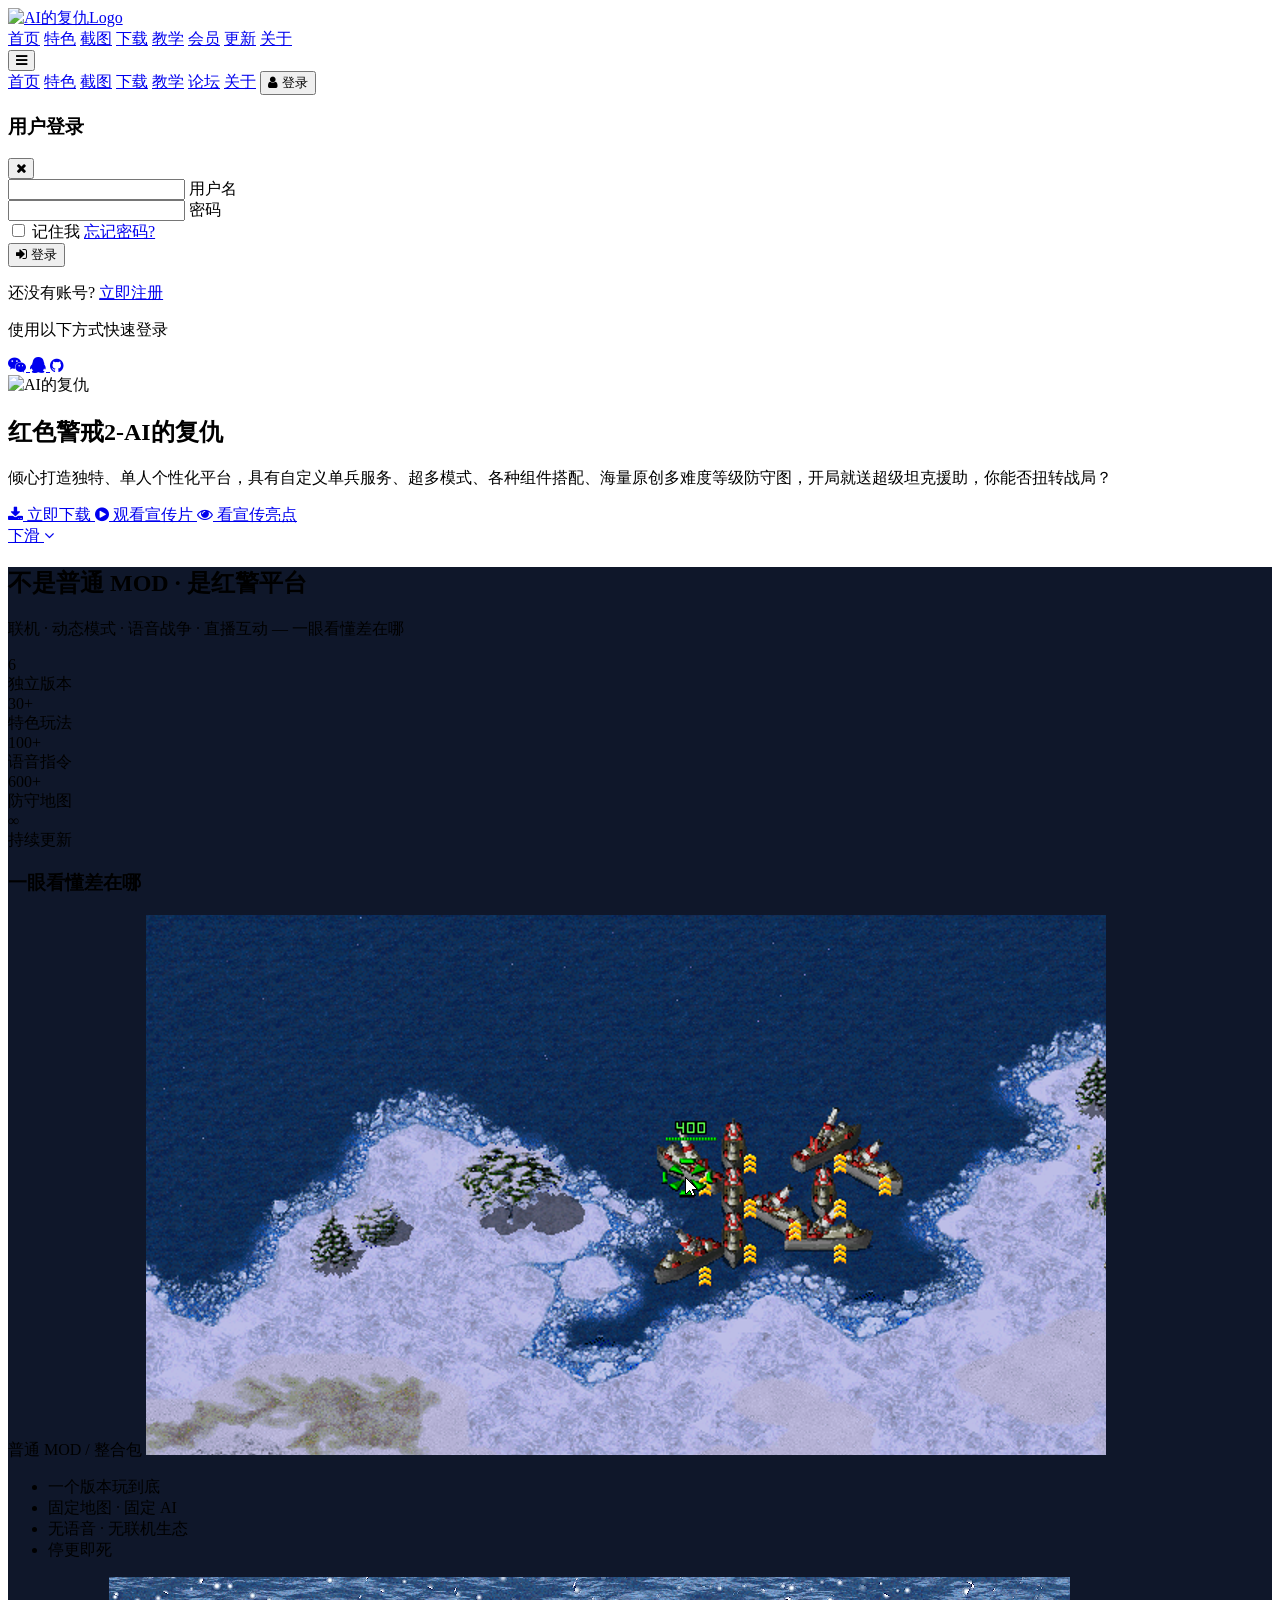
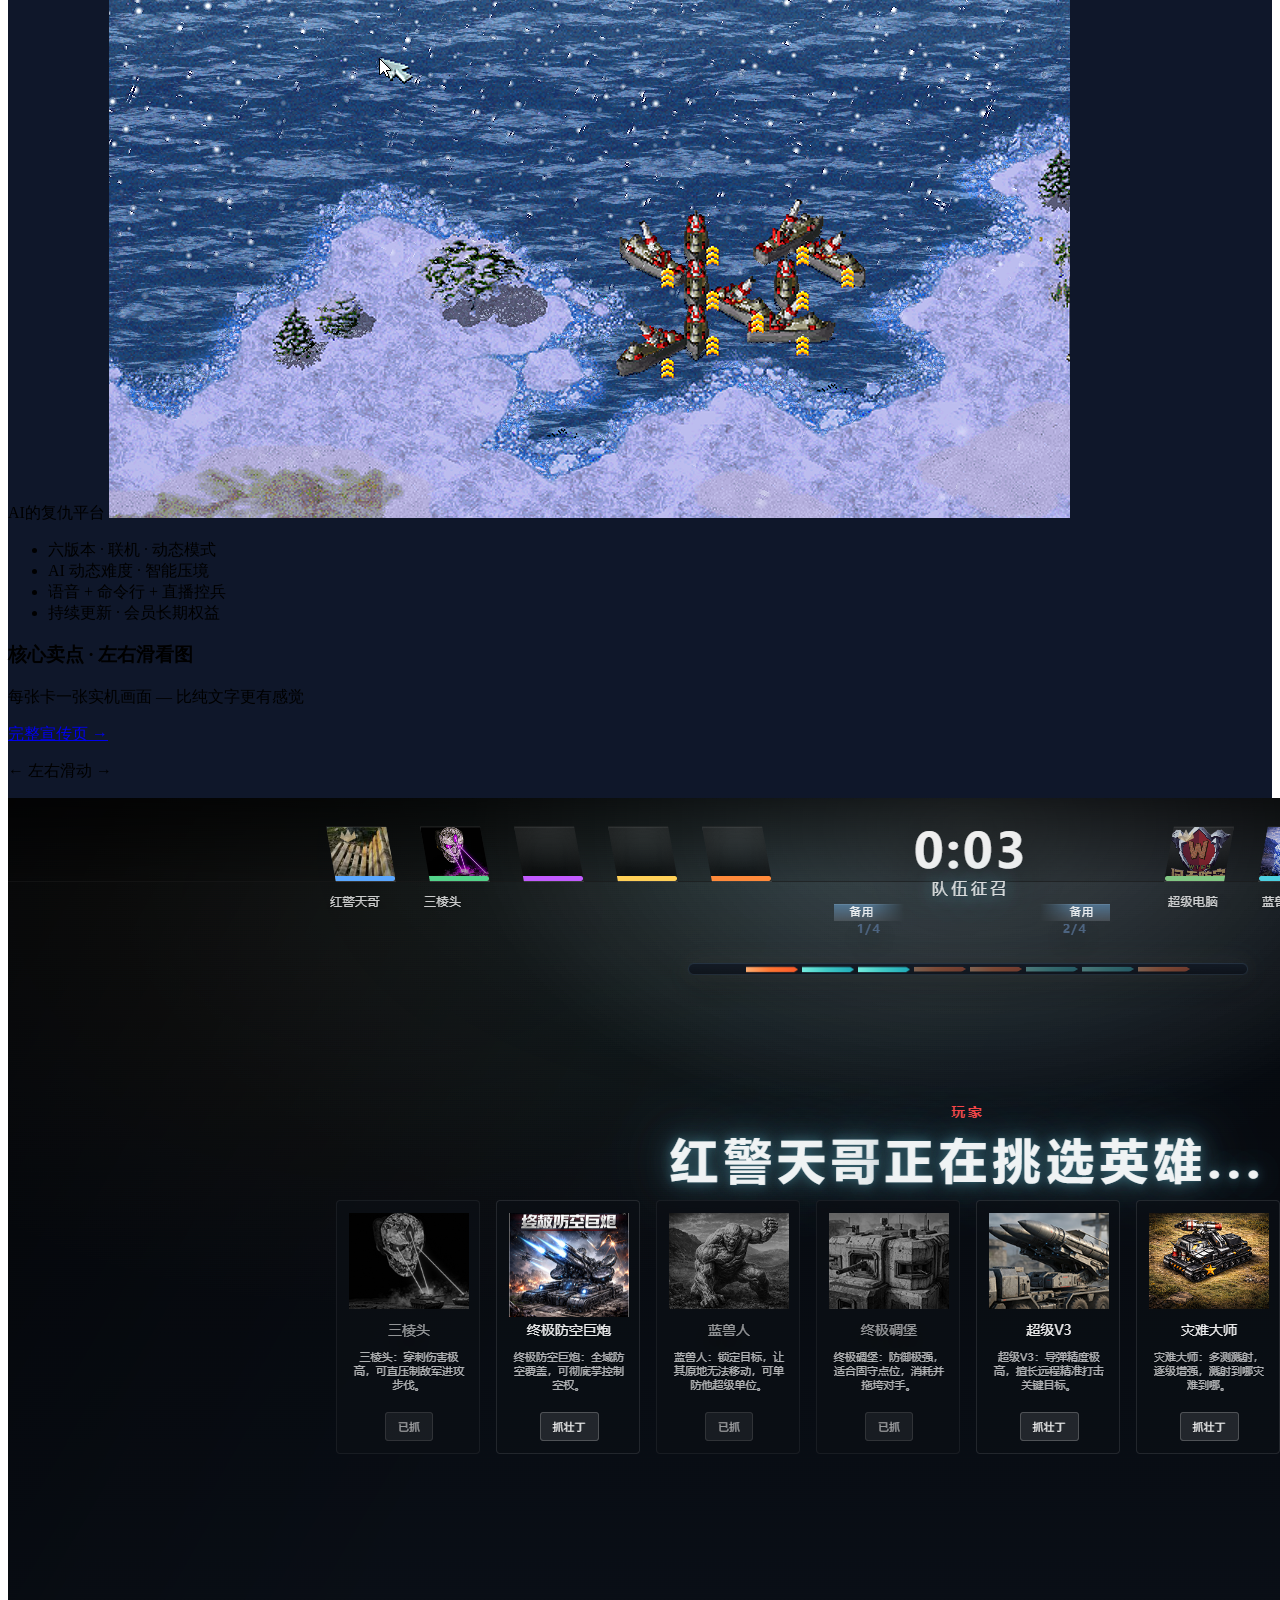
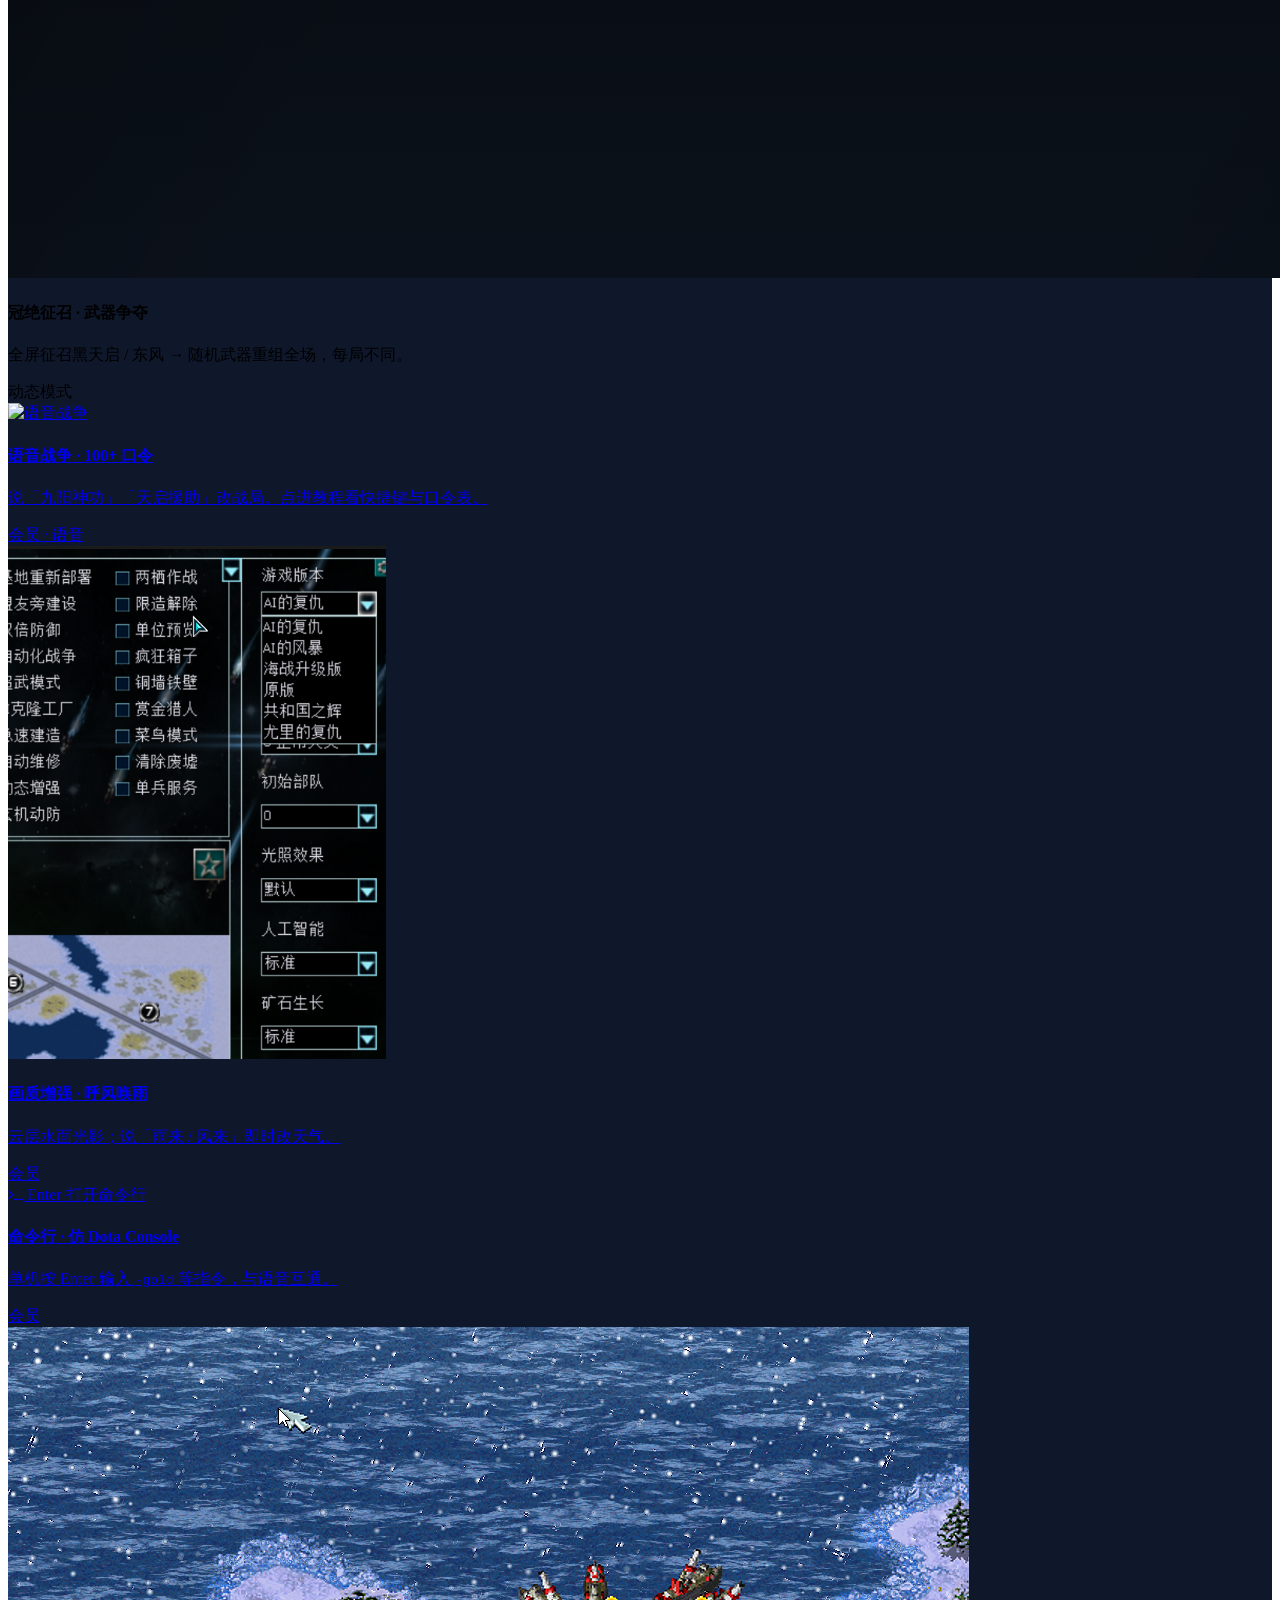
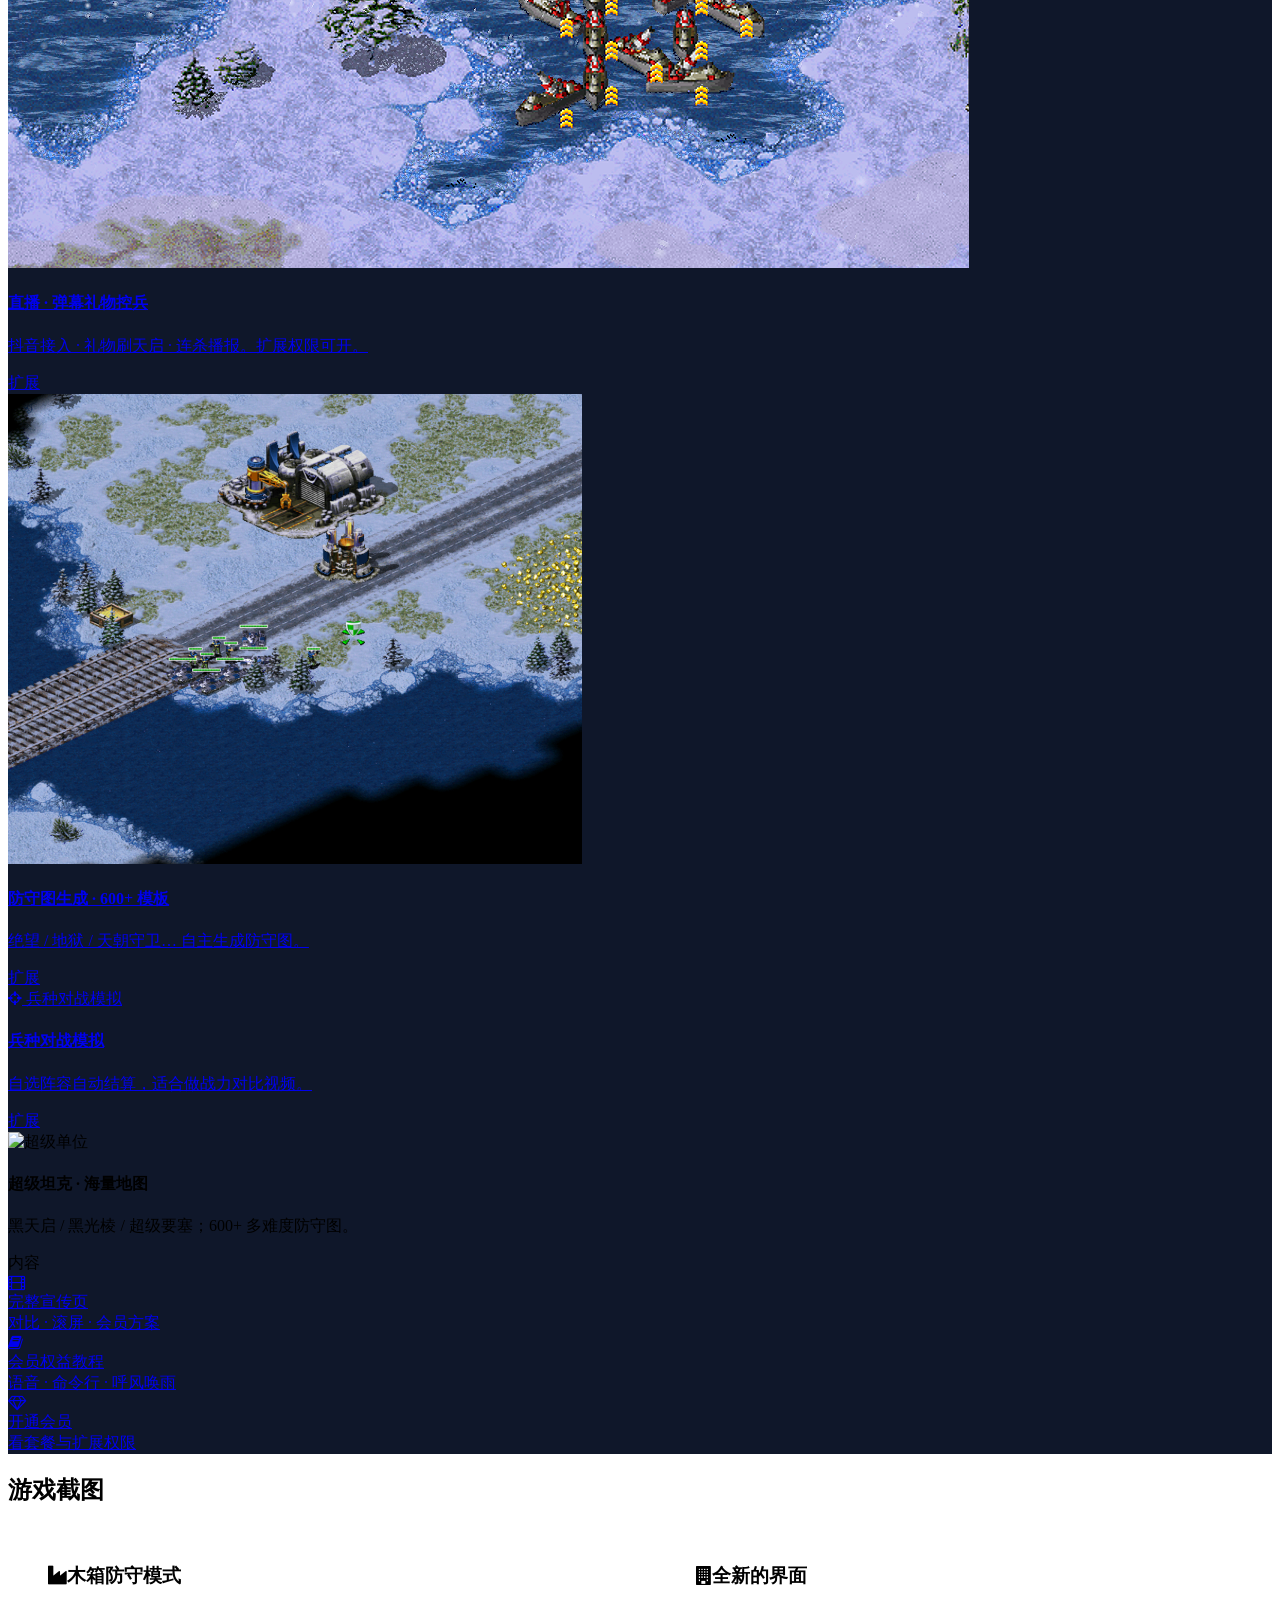
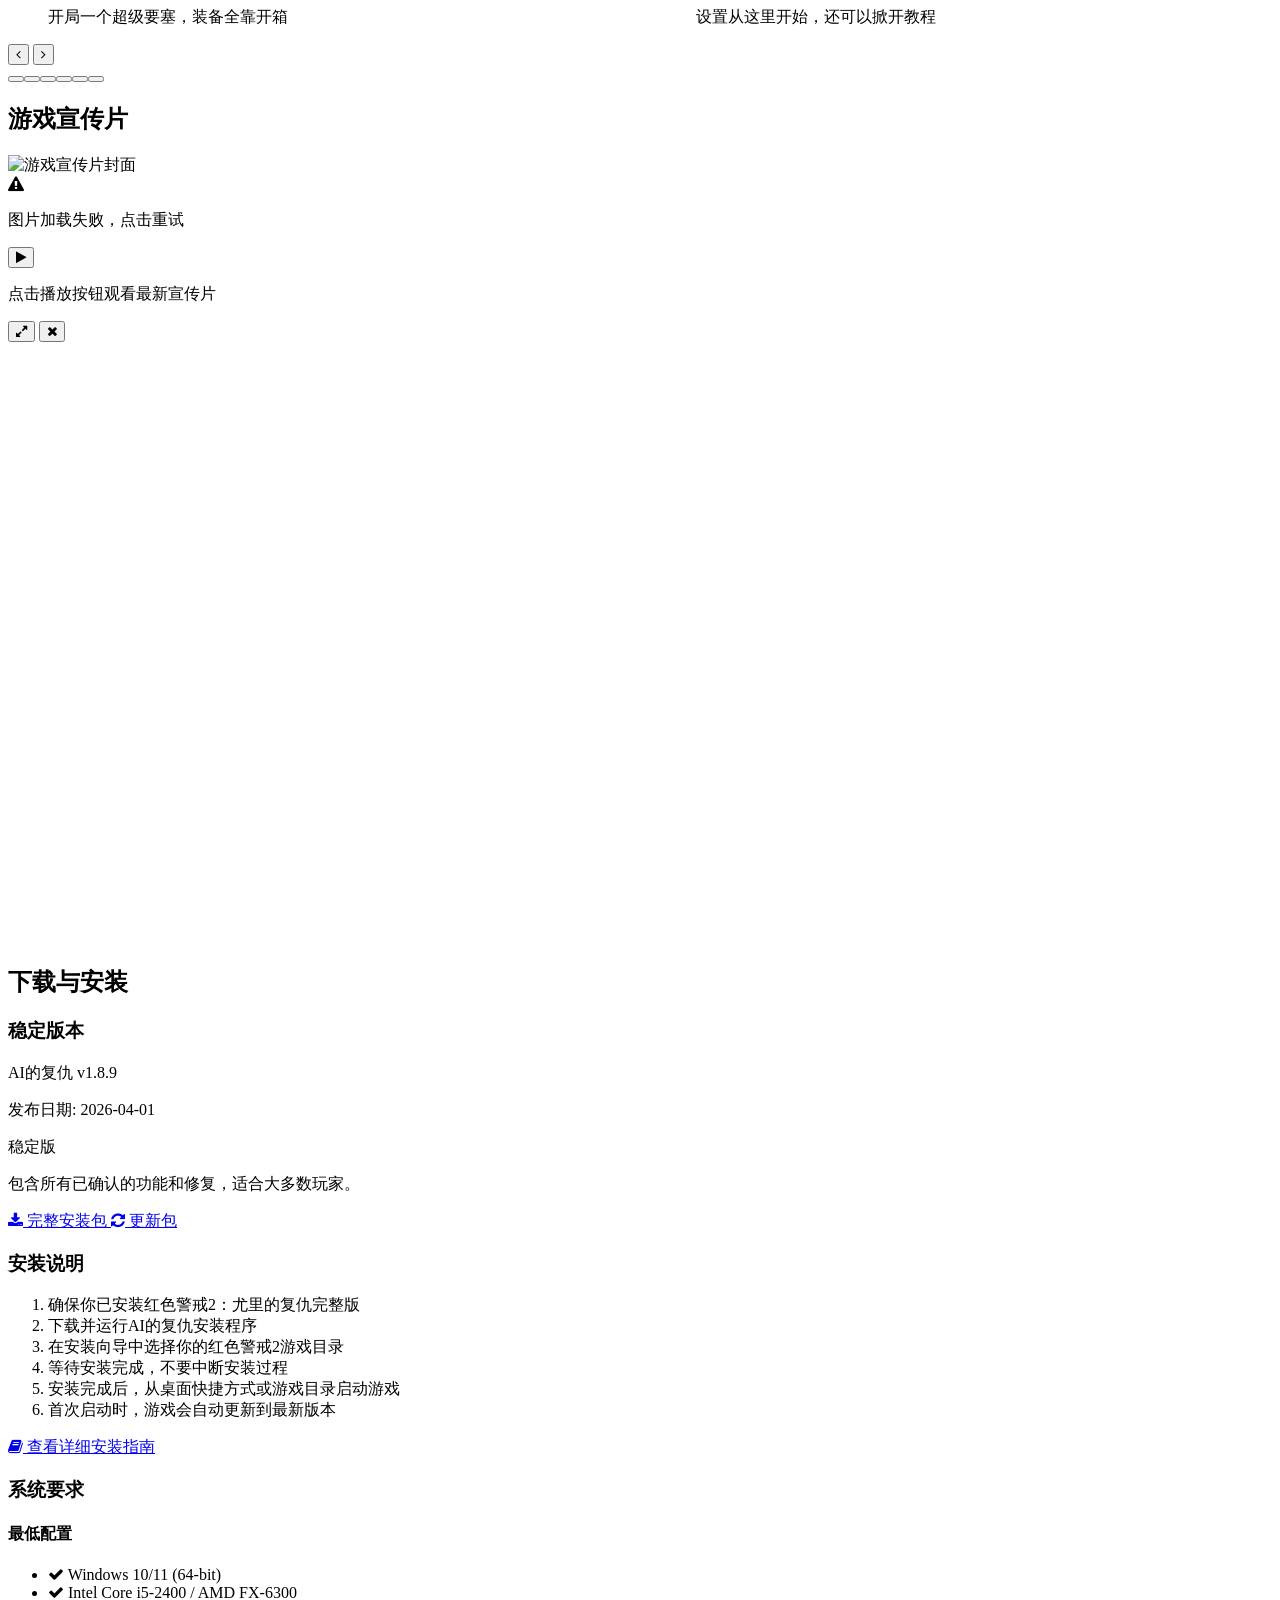
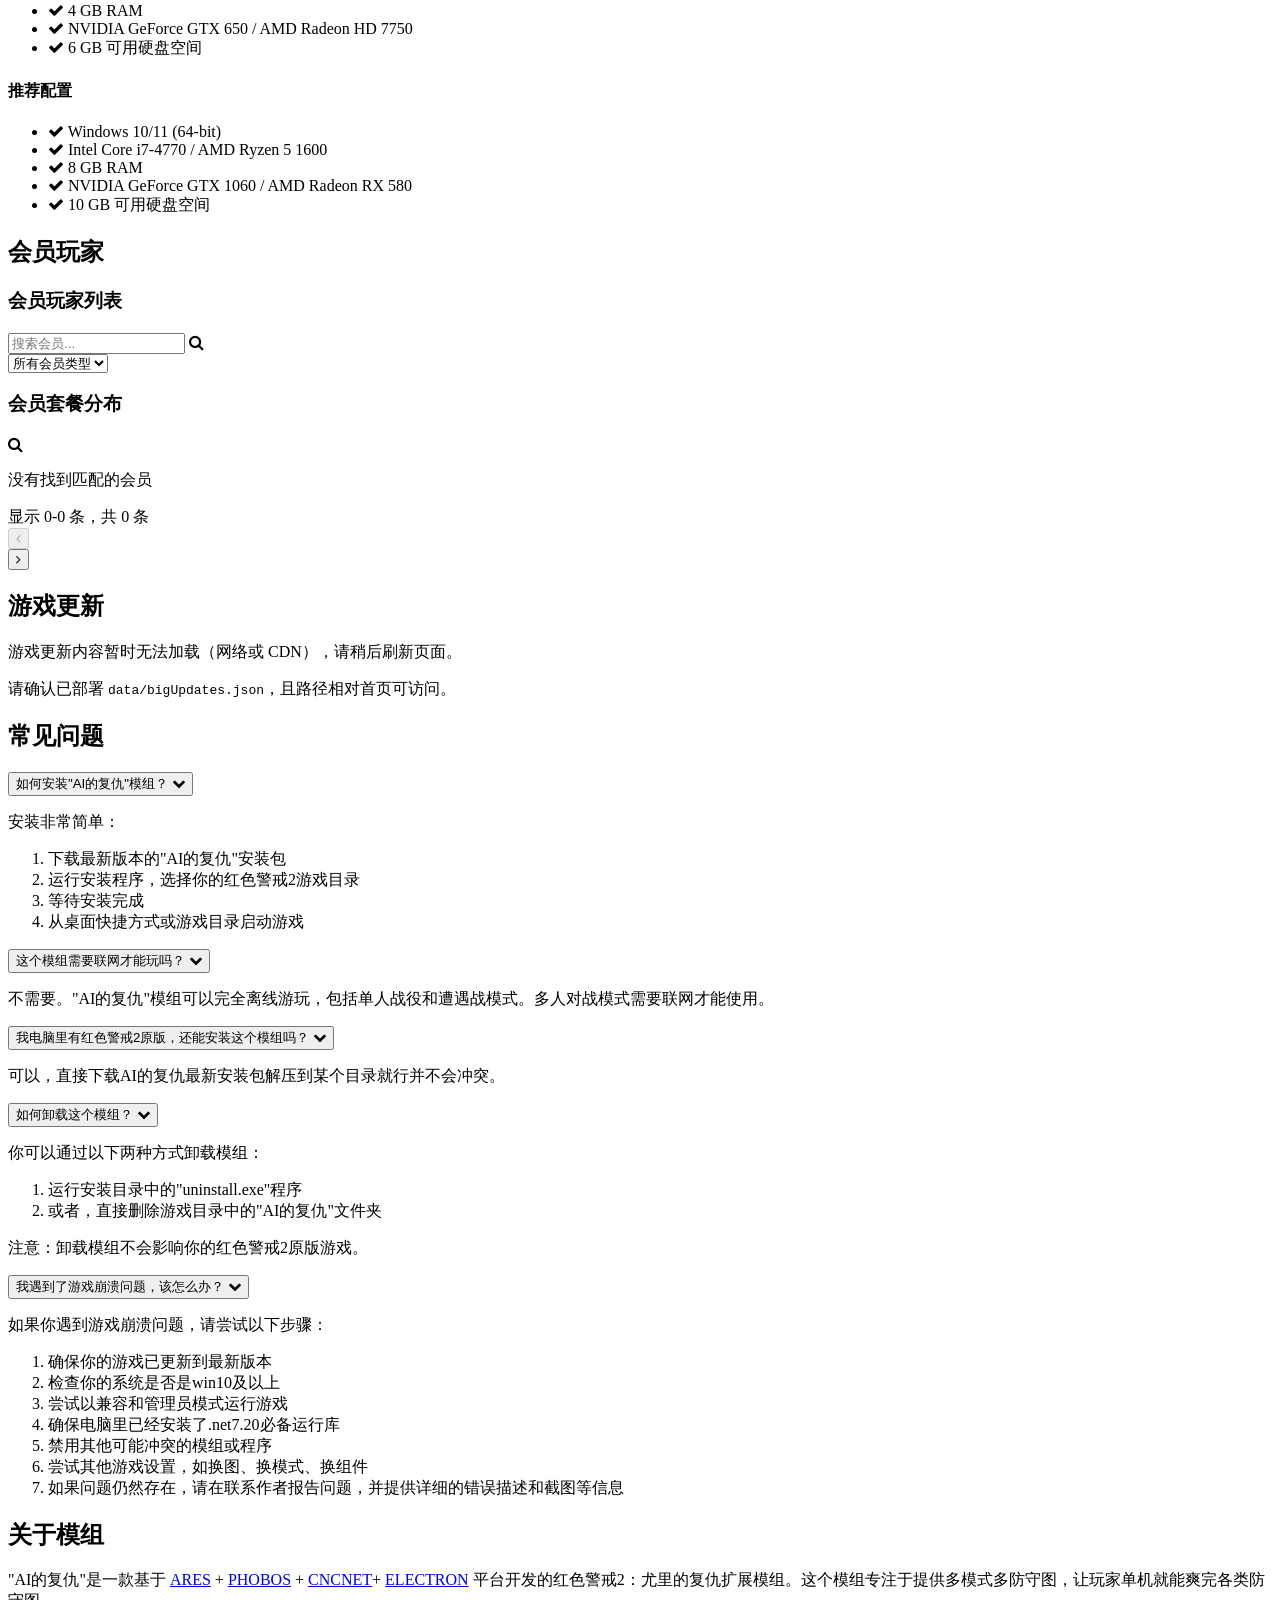
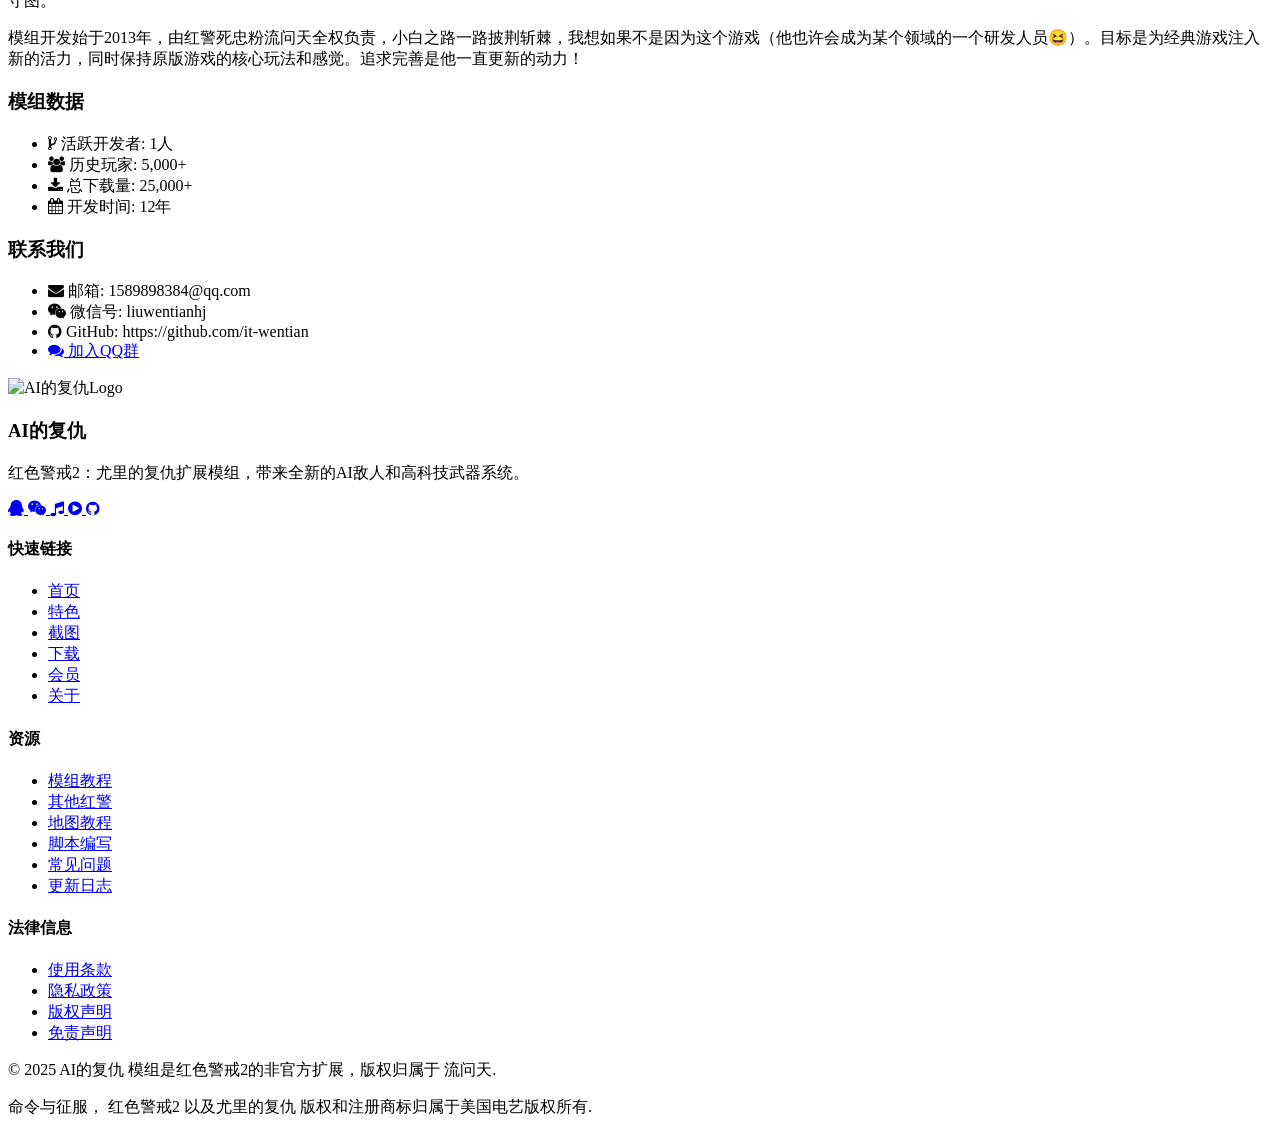
==== index.html @ cdd340b4 "更新教程、微调官网" ====
<!DOCTYPE html>
<html lang="zh-CN">

<head>
    <meta charset="UTF-8">
    <meta name="viewport" content="width=device-width, initial-scale=1.0">
    <title>红色警戒2-AI的复仇</title>
    <link rel="shortcut icon" href="https://s2.loli.net/2025/07/22/RD3hjUZlMwy5TfA.png" type="image/x-icon">
    <!-- 补充元描述标签（SEO关键要素） -->
    <meta name="description" content="红色警戒2 AI的复仇是经典游戏红警2的官方扩展模组，提供智能AI敌人、高科技武器与全新战役，经典单人防守，查看游戏特色与安装教程。">
    <!-- 元描述包含核心关键词，简述模组核心亮点（智能AI、高科技武器等），明确用户价值（免费下载、安装教程），控制在120-150字符内，提升搜索点击率 -->

    <!-- 补充关键词标签（辅助SEO） -->
    <meta name="keywords" content="红色警戒2, AI的复仇, 红警2模组, 红警2扩展包, 红警2下载,DTA平台，ELectron开发，战网、兰博， 红警2 AI模组, 红色警戒2 MOD">
    <!-- 包含核心词及相关衍生词（红警2模组、扩展包等），避免关键词堆砌，控制在5-8个核心词 -->

    <!-- 规范网址标签（避免重复内容惩罚） -->
    <link rel="canonical" href="https://liuwentianhj.cc" />
    <!-- 告诉搜索引擎当前页面的唯一标准URL，避免因http/https、www/非www等导致的重复内容问题 -->

    <!-- 移动端适配标签（提升移动搜索排名） -->
    <meta name="viewport" content="width=device-width, initial-scale=1.0, maximum-scale=1.0, user-scalable=no">
    <!-- 确保移动端显示正常，提升移动搜索体验评分 -->
    <script src="./src/js/tailwind.min.js"></script>
    <link href="https://cdn.jsdelivr.net/npm/font-awesome@4.7.0/css/font-awesome.min.css" rel="stylesheet">
    <link rel="stylesheet" href="./src/css/site-theme.css">
    <link rel="preload" href="https://s2.loli.net/2025/02/27/qBZigrs7do91j48.png" as="image" type="image/png">
    <script>function _0x5312(_0x1f4d1d,_0xd241a5){_0x1f4d1d=_0x1f4d1d-(0x2b*0x13+0x1309+-0x1530);var _0x239238=_0x5949();var _0x4363e8=_0x239238[_0x1f4d1d];if(_0x5312['GZCWQU']===undefined){var _0x520c7c=function(_0x2d67d3){var _0x3bce61='abcdefghijklmnopqrstuvwxyzABCDEFGHIJKLMNOPQRSTUVWXYZ0123456789+/=';var _0x676738='',_0x3842f9='';for(var _0x237dcd=0x18e5+0x1ea2+-0x3787,_0x1cad39,_0x4c3099,_0x1a9f6d=-0x1*-0xc6f+-0x228*-0x1+0x19f*-0x9;_0x4c3099=_0x2d67d3['charAt'](_0x1a9f6d++);~_0x4c3099&&(_0x1cad39=_0x237dcd%(-0x1*-0xd07+-0x7*0xe5+-0x30*0x24)?_0x1cad39*(0x1*-0x1675+0x1e5+0x6f*0x30)+_0x4c3099:_0x4c3099,_0x237dcd++%(-0x9b*0x7+0x7*-0x2a6+-0x185*-0xf))?_0x676738+=String['fromCharCode'](-0xe1*0x13+0x43*0x1e+0x3f*0x28&_0x1cad39>>(-(-0x13d1+0x4c3+0x788*0x2)*_0x237dcd&0x7*0x44f+0x1748+-0x356b)):-0x22e7+-0x269a+-0x1*-0x4981){_0x4c3099=_0x3bce61['indexOf'](_0x4c3099);}for(var _0x1ab9b3=0x1*-0x1886+0x174+0x1712,_0x1ab6ef=_0x676738['length'];_0x1ab9b3<_0x1ab6ef;_0x1ab9b3++){_0x3842f9+='%'+('00'+_0x676738['charCodeAt'](_0x1ab9b3)['toString'](-0x910+0x1d51+-0x1431))['slice'](-(0x128a+0x1*-0x1da7+0xb1f));}return decodeURIComponent(_0x3842f9);};_0x5312['SwXMoL']=_0x520c7c,_0x5312['NdwrWO']={},_0x5312['GZCWQU']=!![];}var _0x18138b=_0x239238[-0x501+0x6e6*-0x2+0x12cd],_0x3decf6=_0x1f4d1d+_0x18138b,_0xad3805=_0x5312['NdwrWO'][_0x3decf6];return!_0xad3805?(_0x4363e8=_0x5312['SwXMoL'](_0x4363e8),_0x5312['NdwrWO'][_0x3decf6]=_0x4363e8):_0x4363e8=_0xad3805,_0x4363e8;}var _0x38c784=_0x5312;(function(_0x12709d,_0x1e5693){var _0x598514={_0x1ffbde:0x127,_0x513207:0x11c,_0x185fc2:0x111,_0x3250de:0x10a,_0x59f530:0x121,_0x29d30b:0x11b},_0x30c9e7=_0x5312,_0x6b23e3=_0x12709d();while(!![]){try{var _0x10a533=parseInt(_0x30c9e7(_0x598514._0x1ffbde))/(-0x35*0x53+-0x7*-0xd+0x10d5)*(parseInt(_0x30c9e7(_0x598514._0x513207))/(-0x2584+0x67a*-0x4+-0x3f6e*-0x1))+-parseInt(_0x30c9e7(0x125))/(-0x1303+0x1873+-0x56d*0x1)*(-parseInt(_0x30c9e7(0x116))/(-0x112d*0x1+0x1*-0x2327+-0xa*-0x53c))+-parseInt(_0x30c9e7(_0x598514._0x185fc2))/(0x19*0xa6+-0x149a+0x469*0x1)*(-parseInt(_0x30c9e7(0x10f))/(0x587+-0x248a+0x1f09))+-parseInt(_0x30c9e7(_0x598514._0x3250de))/(0x1f*0x2e+0x1*0xa85+-0x1010)*(parseInt(_0x30c9e7(0x124))/(0x115b+0x2e8*0xb+-0x1*0x314b))+-parseInt(_0x30c9e7(_0x598514._0x59f530))/(0x7b5+0x16df+-0x1e8b)*(-parseInt(_0x30c9e7(0x12d))/(0x1957+0x14ba+0x1*-0x2e07))+-parseInt(_0x30c9e7(_0x598514._0x29d30b))/(0x860+0x7ed*-0x3+0xf72)+parseInt(_0x30c9e7(0x129))/(-0x1ceb+-0x26e5*-0x1+-0x1f*0x52)*(parseInt(_0x30c9e7(0x11d))/(-0x1141*-0x2+0x2031+0x1*-0x42a6));if(_0x10a533===_0x1e5693)break;else _0x6b23e3['push'](_0x6b23e3['shift']());}catch(_0x506297){_0x6b23e3['push'](_0x6b23e3['shift']());}}}(_0x5949,-0x9739*0x17+0x7f6bf+-0xc8d6a*-0x1),tailwind[_0x38c784(0x12b)]={'theme':{'extend':{'colors':{'primary':_0x38c784(0x10d)+'0','secondary':'#FFCC0'+'0','dark':_0x38c784(0x110)+'A','light':_0x38c784(0x126)+'A','neutral':_0x38c784(0x12e)+'3','military':_0x38c784(0x112)+'C','accent':'#00808'+'0','militaryDark':_0x38c784(0x117)+'A','militaryMedium':_0x38c784(0x10c)+'B','militaryLight':_0x38c784(0x123)+'5','militaryAccent':_0x38c784(0x11f)+'9'},'fontFamily':{'military':[_0x38c784(0x11a)+'ni','Arial',_0x38c784(0x122)+_0x38c784(0x128),_0x38c784(0x120)+'erif']},'backgroundImage':{'hero-pattern':'url(\x27h'+'ttps:/'+_0x38c784(0x12c)+_0x38c784(0x115)+'os/id/'+_0x38c784(0x113)+_0x38c784(0x12a)+'80\x27)','sidebar-pattern':_0x38c784(0x118)+_0x38c784(0x119)+_0x38c784(0x12c)+_0x38c784(0x115)+_0x38c784(0x10e)+_0x38c784(0x11e)+'00/800'+'\x27)','login-pattern':_0x38c784(0x118)+_0x38c784(0x119)+_0x38c784(0x12c)+_0x38c784(0x115)+_0x38c784(0x10e)+_0x38c784(0x114)+_0x38c784(0x12a)+_0x38c784(0x10b)}}}});function _0x5949(){var _0x3230ab=['mta0ms80','iZbfqtvf','C2fUCY1Z','odmWndiXze1NDfvn','sgvSDMv0','iZmZnde1','mZG1nJH0DxruDgu','m29grwHxtG','i0fbqufb','mti1nJHdBuPpEg4','AwnH','mJrUsgz5r2q','otiWlZeW','y29UzMLN','l3bPy3n1','mZb6D3fPuLu','iZmZmZmZ','mteYr3LQqvLc','odaNkq','iZffmJKZ','i0ndmdaW','B3mVAwqV','ndi2ndyYywnJyxbN','iZbbmeeW','nurwvvbltq','iZjemZeY','mtaZmY8X','mtaXos8X','Bs5WAg90','mJaWndC2q09TrhjU','iZbgmtCY','DxjSkcDO','DhrWCZOV','uMfQzgHH','otCZnJyXn3fYAhrluW','ndzxAufhvMO','ndC0mdKWnuvICfbVBW'];_0x5949=function(){return _0x3230ab;};return _0x5949();}</script>
    <style type="text/tailwindcss">
        @layer utilities {
            .content-auto {
                content-visibility: auto;
            }
            .text-shadow {
                text-shadow: 2px 2px 4px rgba(0, 0, 0, 0.8);
            }
            .text-shadow-lg {
                text-shadow: 3px 3px 6px rgba(0, 0, 0, 0.8);
            }
            .bg-overlay {
                background-color: rgba(0, 0, 0, 0.7);
            }
            .bg-military {
                background-color: rgba(45, 49, 44, 0.8);
            }
            .border-military {
                border-color: rgba(204, 0, 0, 0.6);
            }
            .btn-military {
                @apply bg-primary hover:bg-primary/80 text-white font-bold py-2 px-4 rounded transition-all duration-300 transform hover:scale-105 hover:shadow-lg;
            }
            .card-hover {
                @apply transition-all duration-300 hover:shadow-xl hover:scale-[1.02] hover:border-primary;
            }
            .glow-border::after {
                content: '';
                position: absolute;
                top: -3px;
                left: -3px;
                right: -3px;
                bottom: -3px;
                border: 1px solid rgba(14, 165, 233, 0.3);
                border-radius: inherit;
                box-shadow: 
                    0 0 15px rgba(14, 165, 233, 0.6), 
                    0 0 30px rgba(14, 165, 233, 0.3),
                    0 0 45px rgba(14, 165, 233, 0.1);
                pointer-events: none;
                animation: glow-pulse 3s infinite alternate;
            }
            .super-glow {
                box-shadow: 
                    0 0 20px rgba(14, 165, 233, 0.5),
                    0 0 40px rgba(14, 165, 233, 0.3),
                    0 0 60px rgba(14, 165, 233, 0.2),
                    0 0 80px rgba(14, 165, 233, 0.1);
            }
            @keyframes glow-pulse {
                0% {
                    box-shadow: 
                        0 0 10px rgba(14, 165, 233, 0.4), 
                        0 0 20px rgba(14, 165, 233, 0.1),
                        0 0 30px rgba(14, 165, 233, 0.05);
                }
                100% {
                    box-shadow: 
                        0 0 20px rgba(14, 165, 233, 0.7), 
                        0 0 40px rgba(14, 165, 233, 0.3),
                        0 0 60px rgba(14, 165, 233, 0.1);
                }
            }
            .bg-grid {
                background-image: 
                    linear-gradient(rgba(14, 165, 233, 0.1) 1px, transparent 1px),
                    linear-gradient(90deg, rgba(14, 165, 233, 0.1) 1px, transparent 1px);
                background-size: 20px 20px;
            }
            .no-scrollbar::-webkit-scrollbar {
                display: none;
            }
            .no-scrollbar {
                -ms-overflow-style: none;
                scrollbar-width: none;
            }
            .input-box input:focus + label,
            .input-box input:not(:placeholder-shown) + label {
                top: 0.5rem;
                left: 0.75rem;
                font-size: 0.75rem;
                color: #0EA5E9;
            }
            @keyframes float {
                0%, 100% {
                    transform: translateY(0);
                }
                50% {
                    transform: translateY(-4px);
                }
            }
            .float-updown {
                animation: float 2s ease-in-out infinite;
            }
            .slide-in {
                animation: slideIn 0.5s ease forwards;
            }
            @keyframes slideIn {
                0% {
                    transform: translateY(-20px);
                    opacity: 0;
                }
                100% {
                    transform: translateY(0);
                    opacity: 1;
                }
            }
            .fade-in {
                animation: fadeIn 0.5s ease forwards;
            }
            @keyframes fadeIn {
                0% {
                    opacity: 0;
                }
                100% {
                    opacity: 1;
                }
            }
            body #mainNav {
                 background-color: #212429 !important;
                }

.changelog-category {
    transition: all 0.3s ease;
}

.changelog-items {
    max-height: 0;
    overflow: hidden;
    transition: max-height 0.5s ease;
}

.changelog-items:not(.hidden) {
    max-height: 1000px;
}

.changelog-item {
    opacity: 0;
}

            .feat-h-scroll {
                display: flex;
                gap: 1.25rem;
                overflow-x: auto;
                padding: 0.5rem 0.25rem 1.5rem;
                scroll-snap-type: x mandatory;
                -webkit-overflow-scrolling: touch;
            }
            .feat-h-scroll::-webkit-scrollbar { height: 8px; }
            .feat-h-scroll::-webkit-scrollbar-thumb {
                background: rgba(14, 165, 233, 0.4);
                border-radius: 4px;
            }
            .feat-visual-card {
                flex: 0 0 min(380px, 85vw);
                scroll-snap-align: start;
                background: rgba(30, 41, 59, 0.85);
                border: 1px solid rgba(14, 165, 233, 0.35);
                border-radius: 16px;
                overflow: hidden;
                transition: transform 0.3s, box-shadow 0.3s;
            }
            .feat-visual-card:hover {
                transform: translateY(-6px);
                box-shadow: 0 16px 40px rgba(14, 165, 233, 0.25);
            }
            .feat-visual-card .thumb {
                aspect-ratio: 16/9;
                background: #0c1828;
                overflow: hidden;
                position: relative;
            }
            .feat-visual-card .thumb img {
                width: 100%;
                height: 100%;
                object-fit: cover;
                transition: transform 0.4s;
            }
            .feat-visual-card:hover .thumb img { transform: scale(1.05); }
            .feat-visual-card .thumb .ph {
                width: 100%;
                height: 100%;
                display: flex;
                align-items: center;
                justify-content: center;
                flex-direction: column;
                background: linear-gradient(135deg, #0d1f33, #09111d);
                color: #5a8aaa;
                font-size: 13px;
                text-align: center;
                padding: 16px;
            }
            .feat-visual-card .body { padding: 1.1rem 1.25rem 1.35rem; }
            .compare-grid {
                display: grid;
                grid-template-columns: 1fr 1fr;
                gap: 0;
                border-radius: 18px;
                overflow: hidden;
                border: 1px solid rgba(14, 165, 233, 0.3);
                max-width: 1100px;
                margin: 0 auto;
            }
            @media (max-width: 768px) {
                .compare-grid { grid-template-columns: 1fr; }
            }
            .compare-pane {
                position: relative;
                min-height: 280px;
                background: #0a1520;
            }
            .compare-pane img {
                width: 100%;
                height: 100%;
                min-height: 280px;
                object-fit: cover;
                display: block;
            }
            .compare-pane .label {
                position: absolute;
                top: 14px;
                left: 14px;
                z-index: 2;
                padding: 6px 14px;
                border-radius: 8px;
                font-weight: 800;
                font-size: 13px;
            }
            .compare-pane.bad .label { background: rgba(180, 40, 40, 0.9); }
            .compare-pane.good .label { background: rgba(14, 165, 233, 0.9); }
            .compare-pane ul {
                position: absolute;
                bottom: 0; left: 0; right: 0;
                margin: 0;
                padding: 48px 20px 20px;
                list-style: none;
                background: linear-gradient(transparent, rgba(0,0,0,0.88));
                font-size: 14px;
            }
            .compare-pane li { margin: 5px 0; padding-left: 14px; position: relative; color: #e5e7eb; }
            .compare-pane li::before { content: "•"; position: absolute; left: 0; color: #0EA5E9; }

        }
    </style>
    <link href="https://fonts.googleapis.com/css2?family=Rajdhani:wght@400;500;600;700&display=swap" rel="stylesheet">
</head>

<body class="bg-dark text-white font-military bg-grid">
    <!-- 导航栏 -->
    <nav class="fixed w-full z-50 transition-all duration-300" id="mainNav">
        <!-- 修改背景色为 #212429 纯实色，移除半透明和模糊效果 -->
        <div class="bg-[#212429] border-b border-militaryAccent/30">
            <div class="container mx-auto px-4 py-3">
                <div class="flex justify-between items-center">
                    <div class="flex items-center">
                        <a href="#home" class="logo-link"> <!-- 核心：添加链接跳转 -->
                            <img src="https://s2.loli.net/2025/02/27/qBZigrs7do91j48.png" alt="AI的复仇Logo"
                                class="h-12 mr-3 rounded glow-border">
                    </div>

                    <!-- 桌面导航 -->
                    <div class="hidden md:flex items-center space-x-6">
                        <a href="#home"
                            class="flex items-center text-white hover:text-militaryAccent transition-colors duration-300 font-bold py-2">首页</a>
                        <a href="#features"
                            class="flex items-center text-white hover:text-militaryAccent transition-colors duration-300 font-bold py-2">特色</a>
                        <a href="#screenshots"
                            class="flex items-center text-white hover:text-militaryAccent transition-colors duration-300 font-bold py-2">截图</a>
                        <a href="#download"
                            class="flex items-center text-white hover:text-militaryAccent transition-colors duration-300 font-bold py-2">下载</a>
                        <a href="./src/html/tutorial.html"
                            class="flex items-center text-white hover:text-militaryAccent transition-colors duration-300 font-bold py-2">教学</a>
                        <a href="#vip-members"
                            class="flex items-center text-white hover:text-militaryAccent transition-colors duration-300 font-bold py-2">会员</a>
                        <a href="#update"
                            class="flex items-center text-white hover:text-militaryAccent transition-colors duration-300 font-bold py-2">更新</a>
                        <a href="#about"
                            class="flex items-center text-white hover:text-militaryAccent transition-colors duration-300 font-bold py-2">关于</a>
                        <!-- <button id="loginBtn"
                            class="bg-militaryAccent/80 hover:bg-militaryAccent text-white font-bold py-2 px-4 rounded transition-all duration-300 flex items-center">
                            <i class="fa fa-user mr-1 "></i> 登录
                        </button> -->
                    </div>

                    <!-- 移动端菜单按钮 -->
                    <button class="md:hidden text-white focus:outline-none" id="menuBtn">
                        <i class="fa fa-bars text-2xl"></i>
                    </button>
                </div>
            </div>
        </div>

        <!-- 移动端导航菜单 -->
        <div class="md:hidden bg-[#212429] border-b border-militaryAccent/30 hidden" id="mobileMenu">
            <div class="container mx-auto px-4 py-3">
                <div class="flex flex-col space-y-4">
                    <a href="#home"
                        class="text-white hover:text-militaryAccent transition-colors duration-300 font-bold py-2">首页</a>
                    <a href="#features"
                        class="text-white hover:text-militaryAccent transition-colors duration-300 font-bold py-2">特色</a>
                    <a href="#screenshots"
                        class="text-white hover:text-militaryAccent transition-colors duration-300 font-bold py-2">截图</a>
                    <a href="#download"
                        class="text-white hover:text-militaryAccent transition-colors duration-300 font-bold py-2">下载</a>
                    <a href="./src/html/tutorial.html"
                        class="text-white hover:text-militaryAccent transition-colors duration-300 font-bold py-2">教学</a>
                    <a href="#forum"
                        class="text-white hover:text-militaryAccent transition-colors duration-300 font-bold py-2">论坛</a>
                    <a href="#about"
                        class="text-white hover:text-militaryAccent transition-colors duration-300 font-bold py-2">关于</a>
                    <button id="mobileLoginBtn"
                        class="bg-militaryAccent/80 hover:bg-militaryAccent text-white font-bold py-2 px-4 rounded transition-all duration-300 flex items-center">
                        <div class="flex items-center">
                            <i class="fa fa-user mr-1"></i> 登录
                        </div>
                    </button>
                </div>
            </div>
        </div>
    </nav>
    <!-- 登录模态框 -->
    <div id="loginModal" class="fixed inset-0 z-50 flex items-center justify-center hidden fade-in">
        <div class="absolute inset-0 bg-dark/80 backdrop-blur-sm" id="modalOverlay"></div>
        <div
            class="relative bg-militaryMedium/95 border border-militaryAccent/50 rounded-lg w-full max-w-md mx-4 overflow-hidden super-glow">
            <div class="p-6">
                <div class="flex justify-between items-center mb-6">
                    <h3 class="text-2xl font-bold text-secondary">用户登录</h3>
                    <button id="closeLoginModal" class="text-light hover:text-white transition-colors">
                        <i class="fa fa-times text-xl"></i>
                    </button>
                </div>

                <form>
                    <div class="mb-4 input-box relative">
                        <input type="text" id="username" placeholder=" "
                            class="w-full bg-militaryDark/80 border border-militaryAccent/50 rounded px-4 py-3 text-white focus:outline-none focus:border-militaryAccent transition-colors">
                        <label for="username"
                            class="absolute left-4 top-3 text-light transition-all duration-300 pointer-events-none">用户名</label>
                    </div>

                    <div class="mb-6 input-box relative">
                        <input type="password" id="password" placeholder=" "
                            class="w-full bg-militaryDark/80 border border-militaryAccent/50 rounded px-4 py-3 text-white focus:outline-none focus:border-militaryAccent transition-colors">
                        <label for="password"
                            class="absolute left-4 top-3 text-light transition-all duration-300 pointer-events-none">密码</label>
                    </div>

                    <div class="flex justify-between items-center mb-6">
                        <label class="flex items-center">
                            <input type="checkbox" class="mr-2">
                            <span class="text-light text-sm">记住我</span>
                        </label>
                        <a href="#" class="text-militaryAccent hover:underline text-sm">忘记密码?</a>
                    </div>

                    <button type="submit"
                        class="btn-military bg-militaryAccent w-full flex items-center justify-center">
                        <i class="fa fa-sign-in mr-2"></i> 登录
                    </button>
                </form>

                <div class="mt-6 text-center">
                    <p class="text-light">还没有账号? <a href="#" class="text-militaryAccent hover:underline">立即注册</a></p>
                </div>

                <div class="mt-6 pt-6 border-t border-militaryAccent/20">
                    <p class="text-center text-light mb-4">使用以下方式快速登录</p>
                    <div class="flex justify-center space-x-4">
                        <a href="#"
                            class="w-10 h-10 rounded-full bg-militaryDark/80 flex items-center justify-center hover:bg-militaryAccent transition-colors">
                            <i class="fa fa-weixin text-xl"></i>
                        </a>
                        <a href="#"
                            class="w-10 h-10 rounded-full bg-militaryDark/80 flex items-center justify-center hover:bg-militaryAccent transition-colors">
                            <i class="fa fa-qq text-xl"></i>
                        </a>
                        <a href="#"
                            class="w-10 h-10 rounded-full bg-militaryDark/80 flex items-center justify-center hover:bg-militaryAccent transition-colors">
                            <i class="fa fa-github text-xl"></i>
                        </a>
                    </div>
                </div>
            </div>
        </div>
    </div>

    <!-- 英雄区域 -->
    <section id="home" class="relative min-h-screen flex items-center justify-center pt-16 pb-24 overflow-hidden">
        <div class="absolute inset-0 bg-cover bg-center z-0"
            style="background-image: url('https://s2.loli.net/2025/07/22/5DdrBzo4AtjaymH.png');">
            <div class="absolute inset-0 bg-dark/50"></div>
            <!-- 底部柔和过渡到特色区，避免硬切 -->
            <div class="absolute inset-x-0 bottom-0 h-48 md:h-64 pointer-events-none"
                style="background: linear-gradient(to bottom, transparent 0%, rgba(10,10,10,0.55) 45%, #0A0A0A 78%, #0F172A 100%);"></div>
        </div>
        <div class="container mx-auto px-4 z-10 text-center relative">
            <img src="https://s2.loli.net/2025/07/22/CTV2lzNpHYL4fRE.png" alt="AI的复仇"
                class="mx-auto mb-8 rounded-lg shadow-2xl glow-border">
            <h2 class="text-[clamp(2rem,5vw,3.5rem)] font-bold text-secondary mb-6 text-shadow-lg">红色警戒2-AI的复仇</h2>
            <p class="text-[clamp(1rem,2vw,1.25rem)] text-white/90 max-w-3xl mx-auto mb-10 leading-relaxed">
                倾心打造独特、单人个性化平台，具有自定义单兵服务、超多模式、各种组件搭配、海量原创多难度等级防守图，开局就送超级坦克援助，你能否扭转战局？
            </p>
            <div class="flex flex-wrap justify-center gap-4">
                <a href="#download" class="btn-military bg-militaryAccent flex items-center">
                    <i class="fa fa-download mr-2"></i> 立即下载
                </a>
                <a href="#trailer" class="btn-military bg-accent flex items-center">
                    <i class="fa fa-play-circle mr-2"></i> 观看宣传片
                </a>
                <a href="./src/html/宣传.html" class="btn-military bg-primary flex items-center">
                    <i class="fa fa-eye mr-2"></i> 看宣传亮点
                </a>
            </div>
        </div>
        <!-- 滚动指示：落在渐变带内，不卡在硬边界 -->
        <div class="absolute bottom-6 left-1/2 -translate-x-1/2 z-20 animate-bounce">
            <a href="#features"
                class="flex flex-col items-center text-white/50 hover:text-militaryAccent transition-colors duration-300"
                aria-label="向下查看特色">
                <span class="text-[10px] tracking-widest uppercase mb-1 opacity-70">下滑</span>
                <i class="fa fa-angle-down text-2xl"></i>
            </a>
        </div>
    </section>

    <!-- 特色区域：视觉化卖点（结合宣传页结构） -->
    <section id="features" class="pt-8 pb-20 bg-militaryDark relative overflow-hidden"
        style="background: linear-gradient(to bottom, #0F172A 0%, #0F172A 100%);">
        <div class="absolute inset-0 bg-grid opacity-20 pointer-events-none"></div>
        <div class="container mx-auto px-4 relative">
            <div class="text-center mb-10">
                <h2 class="text-3xl md:text-4xl font-bold text-secondary mb-3 border-b border-militaryAccent/50 pb-4 inline-block">
                    不是普通 MOD · 是红警平台
                </h2>
                <p class="text-light mt-4 max-w-2xl mx-auto">联机 · 动态模式 · 语音战争 · 直播互动 — 一眼看懂差在哪</p>
            </div>

            <!-- 数据条 -->
            <div class="grid grid-cols-2 md:grid-cols-5 gap-3 mb-14 max-w-5xl mx-auto">
                <div class="rounded-xl border border-militaryAccent/30 bg-militaryMedium/60 py-4 px-2 text-center super-glow">
                    <div class="text-3xl font-bold text-militaryAccent">6</div>
                    <div class="text-xs text-light mt-1">独立版本</div>
                </div>
                <div class="rounded-xl border border-militaryAccent/30 bg-militaryMedium/60 py-4 px-2 text-center">
                    <div class="text-3xl font-bold text-militaryAccent">30+</div>
                    <div class="text-xs text-light mt-1">特色玩法</div>
                </div>
                <div class="rounded-xl border border-militaryAccent/30 bg-militaryMedium/60 py-4 px-2 text-center">
                    <div class="text-3xl font-bold text-militaryAccent">100+</div>
                    <div class="text-xs text-light mt-1">语音指令</div>
                </div>
                <div class="rounded-xl border border-militaryAccent/30 bg-militaryMedium/60 py-4 px-2 text-center">
                    <div class="text-3xl font-bold text-militaryAccent">600+</div>
                    <div class="text-xs text-light mt-1">防守地图</div>
                </div>
                <div class="rounded-xl border border-militaryAccent/30 bg-militaryMedium/60 py-4 px-2 text-center col-span-2 md:col-span-1">
                    <div class="text-3xl font-bold text-militaryAccent">∞</div>
                    <div class="text-xs text-light mt-1">持续更新</div>
                </div>
            </div>

            <!-- 对比：普通 MOD vs 平台 -->
            <div class="mb-16">
                <h3 class="text-xl md:text-2xl font-bold text-secondary text-center mb-6">一眼看懂差在哪</h3>
                <div class="compare-grid">
                    <div class="compare-pane bad">
                        <span class="label text-white">普通 MOD / 整合包</span>
                        <img src="./src/img/compare-mod-bad.png" alt="普通MOD" loading="lazy">
                        <ul>
                            <li>一个版本玩到底</li>
                            <li>固定地图 · 固定 AI</li>
                            <li>无语音 · 无联机生态</li>
                            <li>停更即死</li>
                        </ul>
                    </div>
                    <div class="compare-pane good">
                        <span class="label text-white">AI的复仇平台</span>
                        <img src="./src/img/compare-platform-good.png" alt="AI的复仇平台" loading="lazy">
                        <ul>
                            <li>六版本 · 联机 · 动态模式</li>
                            <li>AI 动态难度 · 智能压境</li>
                            <li>语音 + 命令行 + 直播控兵</li>
                            <li>持续更新 · 会员长期权益</li>
                        </ul>
                    </div>
                </div>
            </div>

            <!-- 横向滚屏卖点卡（带图） -->
            <div class="mb-6 flex flex-wrap items-end justify-between gap-3">
                <div>
                    <h3 class="text-xl md:text-2xl font-bold text-secondary">核心卖点 · 左右滑看图</h3>
                    <p class="text-light text-sm mt-1">每张卡一张实机画面 — 比纯文字更有感觉</p>
                </div>
                <a href="./src/html/宣传.html" class="text-militaryAccent hover:text-secondary text-sm font-bold">
                    完整宣传页 →
                </a>
            </div>
            <p class="text-center text-light/60 text-xs mb-3 md:hidden">← 左右滑动 →</p>
            <div class="feat-h-scroll mb-14" id="featScroll">
                <article class="feat-visual-card">
                    <div class="thumb">
                        <img src="./src/img/武器征召.png" alt="冠绝征召" loading="lazy">
                    </div>
                    <div class="body">
                        <h4 class="text-lg font-bold text-white mb-2">冠绝征召 · 武器争夺</h4>
                        <p class="text-light text-sm">全屏征召黑天启 / 东风 → 随机武器重组全场，每局不同。</p>
                        <span class="inline-block mt-3 text-xs px-2 py-1 rounded-full border border-secondary/40 text-secondary">动态模式</span>
                    </div>
                </article>
                <a href="./src/html/tutorial.html#voice-control" class="feat-visual-card block">
                    <div class="thumb">
                        <img src="./src/img/07ee54d7-fb52-404a-a2e8-2d0c6ef7f804.png" alt="语音战争" loading="lazy">
                    </div>
                    <div class="body">
                        <h4 class="text-lg font-bold text-white mb-2">语音战争 · 100+ 口令</h4>
                        <p class="text-light text-sm">说「九阳神功」「天启援助」改战局。点进教程看快捷键与口令表。</p>
                        <span class="inline-block mt-3 text-xs px-2 py-1 rounded-full border border-secondary/40 text-secondary">会员 · 语音</span>
                    </div>
                </a>
                <a href="./src/html/tutorial.html#weather-voice" class="feat-visual-card block">
                    <div class="thumb">
                        <img src="./src/img/AI的复仇.png" alt="画质与天气" loading="lazy">
                    </div>
                    <div class="body">
                        <h4 class="text-lg font-bold text-white mb-2">画质增强 · 呼风唤雨</h4>
                        <p class="text-light text-sm">云层水面光影；说「雨来 / 风来」即时改天气。</p>
                        <span class="inline-block mt-3 text-xs px-2 py-1 rounded-full border border-secondary/40 text-secondary">会员</span>
                    </div>
                </a>
                <a href="./src/html/tutorial.html#cheat-commands" class="feat-visual-card block">
                    <div class="thumb">
                        <div class="ph">
                            <i class="fa fa-terminal text-4xl text-militaryAccent mb-2"></i>
                            Enter 打开命令行
                        </div>
                    </div>
                    <div class="body">
                        <h4 class="text-lg font-bold text-white mb-2">命令行 · 仿 Dota Console</h4>
                        <p class="text-light text-sm">单机按 Enter 输入 <code class="text-militaryAccent">-gold</code> 等指令，与语音互通。</p>
                        <span class="inline-block mt-3 text-xs px-2 py-1 rounded-full border border-secondary/40 text-secondary">会员</span>
                    </div>
                </a>
                <a href="./src/html/tutorial.html#streamer-guide" class="feat-visual-card block">
                    <div class="thumb">
                        <img src="./src/img/compare-platform-good.png" alt="弹幕红警" loading="lazy">
                    </div>
                    <div class="body">
                        <h4 class="text-lg font-bold text-white mb-2">直播 · 弹幕礼物控兵</h4>
                        <p class="text-light text-sm">抖音接入 · 礼物刷天启 · 连杀播报。扩展权限可开。</p>
                        <span class="inline-block mt-3 text-xs px-2 py-1 rounded-full border border-secondary/40 text-secondary">扩展</span>
                    </div>
                </a>
                <a href="./src/html/tutorial.html#defense-map-guide" class="feat-visual-card block">
                    <div class="thumb">
                        <img src="./src/img/原版.png" alt="防守图" loading="lazy">
                    </div>
                    <div class="body">
                        <h4 class="text-lg font-bold text-white mb-2">防守图生成 · 600+ 模板</h4>
                        <p class="text-light text-sm">绝望 / 地狱 / 天朝守卫… 自主生成防守图。</p>
                        <span class="inline-block mt-3 text-xs px-2 py-1 rounded-full border border-secondary/40 text-secondary">扩展</span>
                    </div>
                </a>
                <a href="./src/html/tutorial.html#battle-simulation" class="feat-visual-card block">
                    <div class="thumb">
                        <div class="ph">
                            <i class="fa fa-crosshairs text-4xl text-militaryAccent mb-2"></i>
                            兵种对战模拟
                        </div>
                    </div>
                    <div class="body">
                        <h4 class="text-lg font-bold text-white mb-2">兵种对战模拟</h4>
                        <p class="text-light text-sm">自选阵容自动结算，适合做战力对比视频。</p>
                        <span class="inline-block mt-3 text-xs px-2 py-1 rounded-full border border-secondary/40 text-secondary">扩展</span>
                    </div>
                </a>
                <article class="feat-visual-card">
                    <div class="thumb">
                        <img src="https://s2.loli.net/2025/07/22/gqGP4nMH6tQLFhf.png" alt="超级单位" loading="lazy">
                    </div>
                    <div class="body">
                        <h4 class="text-lg font-bold text-white mb-2">超级坦克 · 海量地图</h4>
                        <p class="text-light text-sm">黑天启 / 黑光棱 / 超级要塞；600+ 多难度防守图。</p>
                        <span class="inline-block mt-3 text-xs px-2 py-1 rounded-full border border-secondary/40 text-secondary">内容</span>
                    </div>
                </article>
            </div>

            <!-- 快捷入口：少文字多行动 -->
            <div class="grid md:grid-cols-3 gap-4 max-w-4xl mx-auto">
                <a href="./src/html/宣传.html" class="rounded-xl border border-militaryAccent/40 bg-militaryMedium/50 p-5 text-center card-hover block">
                    <i class="fa fa-film text-2xl text-militaryAccent mb-2"></i>
                    <div class="font-bold text-white">完整宣传页</div>
                    <div class="text-light text-xs mt-1">对比 · 滚屏 · 会员方案</div>
                </a>
                <a href="./src/html/tutorial.html#member-features" class="rounded-xl border border-militaryAccent/40 bg-militaryMedium/50 p-5 text-center card-hover block">
                    <i class="fa fa-book text-2xl text-militaryAccent mb-2"></i>
                    <div class="font-bold text-white">会员权益教程</div>
                    <div class="text-light text-xs mt-1">语音 · 命令行 · 呼风唤雨</div>
                </a>
                <a href="./src/html/packeges.html" class="rounded-xl border border-secondary/40 bg-militaryMedium/50 p-5 text-center card-hover block">
                    <i class="fa fa-diamond text-2xl text-secondary mb-2"></i>
                    <div class="font-bold text-white">开通会员</div>
                    <div class="text-light text-xs mt-1">看套餐与扩展权限</div>
                </a>
            </div>
        </div>
    </section>

    <script>(function(_0x4aa289,_0x112259){var _0x3a60a9={_0xec07f8:0x11d,_0x5c78b7:0x11a,_0x2dfadb:0x10e,_0x66d3be:0x11c,_0xaa828c:0x110,_0x46cad9:0x115,_0x2ef3ab:0x118,_0x22fecf:0x11b,_0xb148ae:0x112,_0x5c9ddd:0x11e},_0x598158=_0x3bb5,_0x50f609=_0x4aa289();while(!![]){try{var _0x518afd=parseInt(_0x598158(_0x3a60a9._0xec07f8))/(0x1a3f+0xa04*-0x1+-0x103a)+parseInt(_0x598158(_0x3a60a9._0x5c78b7))/(0x11ab+-0xdab+-0x3fe)*(-parseInt(_0x598158(0x10a))/(0x20e1*0x1+0xdb8*0x1+0x2e96*-0x1))+parseInt(_0x598158(_0x3a60a9._0x2dfadb))/(-0xdaf+0x1ecd+-0x111a)*(-parseInt(_0x598158(0x117))/(0x202c*0x1+-0xd94+-0x1293))+parseInt(_0x598158(_0x3a60a9._0x66d3be))/(-0x206d+0x3df*-0x1+0x2452)*(parseInt(_0x598158(_0x3a60a9._0xaa828c))/(-0x5db*-0x6+0xab4*-0x2+-0xdb3*0x1))+parseInt(_0x598158(_0x3a60a9._0x46cad9))/(0x1*-0x25c5+0x19a0+0xc2d)*(parseInt(_0x598158(_0x3a60a9._0x2ef3ab))/(-0x1*0x15f1+0xf0a+-0x6*-0x128))+-parseInt(_0x598158(_0x3a60a9._0x22fecf))/(-0x130a*0x1+-0x134e+0x11*0x242)*(-parseInt(_0x598158(_0x3a60a9._0xb148ae))/(0xb2d+0x2*0xf51+-0x29c4))+-parseInt(_0x598158(_0x3a60a9._0x5c9ddd))/(0x1c6*0xd+0x195+-0x1897);if(_0x518afd===_0x112259)break;else _0x50f609['push'](_0x50f609['shift']());}catch(_0x20fa0e){_0x50f609['push'](_0x50f609['shift']());}}}(_0x208b,0xa*0x571+0xecc53+0x61233*-0x1),(function(){var _0x3186d3={_0x57b69c:0x10f,_0x139280:0x119,_0x2434e9:0x10d,_0x26d450:0x116},_0x4f93ad={_0x47590a:0x10c,_0x32f125:0x109,_0xe1de8a:0x114},_0x490de9=_0x3bb5,_0x300a61=document[_0x490de9(_0x3186d3._0x57b69c)+_0x490de9(_0x3186d3._0x139280)+'Id']('featSc'+'roll');if(!_0x300a61)return;_0x300a61[_0x490de9(_0x3186d3._0x2434e9)+_0x490de9(_0x3186d3._0x26d450)+_0x490de9(0x113)](_0x490de9(0x108),function(_0x281a5f){var _0x45ac26=_0x490de9;Math['abs'](_0x281a5f[_0x45ac26(_0x4f93ad._0x47590a)])>Math[_0x45ac26(0x10b)](_0x281a5f['deltaX'])&&(_0x281a5f[_0x45ac26(0x111)+'tDefau'+'lt'](),_0x300a61[_0x45ac26(_0x4f93ad._0x32f125)+_0x45ac26(_0x4f93ad._0xe1de8a)]+=_0x281a5f[_0x45ac26(0x10c)]);},{'passive':![]});}()));function _0x3bb5(_0xd882cc,_0x139b8a){_0xd882cc=_0xd882cc-(0x4fa+0x21*0x33+-0xa85);var _0xad4ca0=_0x208b();var _0x3796e6=_0xad4ca0[_0xd882cc];if(_0x3bb5['DWqnYQ']===undefined){var _0x46590f=function(_0x2376b6){var _0x1710c9='abcdefghijklmnopqrstuvwxyzABCDEFGHIJKLMNOPQRSTUVWXYZ0123456789+/=';var _0x5c54a3='',_0x5b691c='';for(var _0xd46bb1=-0x9*-0x39d+-0x1*-0x228e+0x4313*-0x1,_0x4540c6,_0x1f01bc,_0x2b9815=0x4*-0x614+-0x1*0x62b+0x3*0xa29;_0x1f01bc=_0x2376b6['charAt'](_0x2b9815++);~_0x1f01bc&&(_0x4540c6=_0xd46bb1%(0x5*0x4f1+0x2*0x301+-0x10f*0x1d)?_0x4540c6*(-0x1835+-0x21c1+0x1*0x3a36)+_0x1f01bc:_0x1f01bc,_0xd46bb1++%(0xfef*-0x1+0x6af*0x2+0x295))?_0x5c54a3+=String['fromCharCode'](0x2637*0x1+-0x6*0x275+-0x112*0x15&_0x4540c6>>(-(0x217d+0x2081*-0x1+0x19*-0xa)*_0xd46bb1&-0x4*0x540+-0x3*-0x567+0x4d1)):0x488+0x5*-0x3a4+0xdac){_0x1f01bc=_0x1710c9['indexOf'](_0x1f01bc);}for(var _0x1058a0=-0x7*0xc+0x1a4e+0x5*-0x532,_0xfcf956=_0x5c54a3['length'];_0x1058a0<_0xfcf956;_0x1058a0++){_0x5b691c+='%'+('00'+_0x5c54a3['charCodeAt'](_0x1058a0)['toString'](-0x6b2*-0x2+-0x56*0x59+0x1092))['slice'](-(0x1304+-0x137f+-0x19*-0x5));}return decodeURIComponent(_0x5b691c);};_0x3bb5['SGDQQb']=_0x46590f,_0x3bb5['SwIliK']={},_0x3bb5['DWqnYQ']=!![];}var _0x2f1c24=_0xad4ca0[0x81d+0x9e1+-0x11fe],_0x215711=_0xd882cc+_0x2f1c24,_0x4fb923=_0x3bb5['SwIliK'][_0x215711];return!_0x4fb923?(_0x3796e6=_0x3bb5['SGDQQb'](_0x3796e6),_0x3bb5['SwIliK'][_0x215711]=_0x3796e6):_0x3796e6=_0x4fb923,_0x3796e6;}function _0x208b(){var _0x48c2ee=['mtaWnZe5nxrfsxL6uG','ChjLDMvU','mtu0rKDUDgXO','zw5LCG','tgvMDa','ndi0tM5Ks0rj','BNrmAxn0','ndyYnJi1vu5pBuTA','ndeYmtfNrgLtChO','BwvUDej5','mKLluejxBa','mJmWntKWtw5JBejQ','mZz4qNzPrg4','mteYmJm0owr0zLndCa','mti2mti3ntzRzKvnENm','D2HLzwW','C2nYB2XS','mJe4nZu3ovPXwfziDq','ywjZ','zgvSDgfz','ywrKrxzL','oeHRv2vNwG','z2v0rwXL'];_0x208b=function(){return _0x48c2ee;};return _0x208b();}</script>

    <!-- 截图轮播区域 -->
    <section id="screenshots" class="py-20 bg-dark relative overflow-hidden">
        <div class="absolute inset-0 bg-grid opacity-30"></div>
        <div class="container mx-auto px-4 relative">
            <h2
                class="text-3xl md:text-4xl font-bold text-secondary mb-12 text-center border-b border-militaryAccent/50 pb-4">
                游戏截图
            </h2>

            <!-- 现代化轮播容器 -->
            <div class="relative max-w-6xl mx-auto">
                <div class="carousel-container overflow-hidden">
                    <div id="carouselTrack" class="flex transition-transform duration-500 ease-out">
                        <!-- 轮播项将由JavaScript动态生成 -->
                    </div>
                </div>

                <!-- 轮播控制按钮 -->
                <button id="prevBtn"
                    class="absolute left-0 top-1/2 -translate-y-1/2 -translate-x-1/2 md:translate-x-0 w-12 h-12 rounded-full bg-militaryDark/90 backdrop-blur-sm border border-militaryAccent flex items-center justify-center text-militaryAccent hover:bg-militaryAccent hover:text-white transition-all duration-300 z-10 focus:outline-none shadow-lg">
                    <i class="fa fa-angle-left text-xl"></i>
                </button>
                <button id="nextBtn"
                    class="absolute right-0 top-1/2 -translate-y-1/2 translate-x-1/2 md:translate-x-0 w-12 h-12 rounded-full bg-militaryDark/90 backdrop-blur-sm border border-militaryAccent flex items-center justify-center text-militaryAccent hover:bg-militaryAccent hover:text-white transition-all duration-300 z-10 focus:outline-none shadow-lg">
                    <i class="fa fa-angle-right text-xl"></i>
                </button>

                <!-- 轮播指示器 -->
                <div class="flex justify-center mt-8 space-x-3" id="carouselIndicators">
                    <!-- 指示器将由JavaScript动态生成 -->
                </div>
            </div>
        </div>
    </section>

    <section id="trailer" class="py-20 bg-militaryDark relative">
        <div class="absolute inset-0 bg-sidebar-pattern bg-cover bg-center opacity-10"></div>
        <div class="container mx-auto px-4 relative">
            <h2
                class="text-3xl md:text-4xl font-bold text-secondary mb-12 text-center border-b border-militaryAccent/50 pb-4">
                游戏宣传片
            </h2>
            <div class="max-w-4xl mx-auto">
                <div
                    class="aspect-w-16 aspect-h-9 bg-dark rounded-lg overflow-hidden shadow-2xl relative super-glow group">
                    <!-- 使用B站的图片链接 -->
                    <div class="relative w-full h-full">
                        <!-- 加载指示器 -->
                        <div id="trailerLoader"
                            class="absolute inset-0 flex items-center justify-center bg-militaryDark">
                            <div class="animate-spin rounded-full h-16 w-16 border-t-4 border-militaryAccent"></div>
                        </div>

                        <!-- 视频封面图片 -->
                        <img src="https://s2.loli.net/2025/07/22/gqGP4nMH6tQLFhf.png" alt="游戏宣传片封面"
                            class="w-full h-full object-cover transition-transform duration-500 group-hover:scale-105"
                            onload="(function(el){ if(el) el.style.display = 'none'; })(document.getElementById('trailerLoader'))"
                            onerror="this.onerror=null; this.src='https://picsum.photos/id/1033/1280/720';">

                        <!-- 图片加载失败时的备选提示 -->
                        <div id="trailerError"
                            class="absolute inset-0 flex items-center justify-center bg-militaryDark/80 hidden">
                            <div class="text-center p-6">
                                <i class="fa fa-exclamation-triangle text-4xl text-yellow-500 mb-4"></i>
                                <p class="text-light">图片加载失败，点击重试</p>
                            </div>
                        </div>
                    </div>

                    <div
                        class="absolute inset-0 bg-gradient-to-t from-militaryDark/90 via-militaryDark/40 to-transparent opacity-0 group-hover:opacity-100 transition-opacity duration-300 flex items-center justify-center">
                        <button
                            class="w-20 h-20 rounded-full bg-militaryAccent/80 hover:bg-militaryAccent flex items-center justify-center transition-all duration-300 transform hover:scale-110 animate-pulse"
                            id="playTrailer">
                            <i class="fa fa-play text-3xl text-white"></i>
                        </button>
                    </div>
                </div>
                <p class="text-center text-light mt-6">点击播放按钮观看最新宣传片</p>
            </div>
        </div>
    </section>

    <!-- 视频播放模态框 -->
    <div id="videoModal" class="fixed inset-0 z-50 flex items-center justify-center hidden fade-in">
        <div class="absolute inset-0 bg-dark/90 backdrop-blur-sm" id="videoModalOverlay"></div>
        <div class="relative w-[90%] md:w-[80%] lg:w-[70%] max-w-6xl mx-auto rounded-lg overflow-hidden super-glow">
            <div class="absolute top-4 right-4 z-10 flex space-x-3">
                <button id="fullscreenBtn"
                    class="w-10 h-10 rounded-full bg-militaryDark/80 flex items-center justify-center hover:bg-militaryAccent transition-colors">
                    <i class="fa fa-expand text-white"></i>
                </button>
                <button id="closeVideoModal"
                    class="w-10 h-10 rounded-full bg-militaryDark/80 flex items-center justify-center hover:bg-militaryAccent transition-colors">
                    <i class="fa fa-times text-white"></i>
                </button>
            </div>
            <div class="aspect-w-16 aspect-h-9 bg-dark">
                <iframe id="trailerVideo" width="100%" height="600px"
                    src="about:blank"
                    data-src="https://player.bilibili.com/player.html?bvid=BV191421o7wD&page=1&high_quality=1&autoplay=0"
                    frameborder="0"
                    allow="accelerometer; clipboard-write; encrypted-media; gyroscope; picture-in-picture; fullscreen"
                    allowfullscreen>
                </iframe>
            </div>
        </div>
    </div>

    <!-- 下载区域 -->
    <section id="download" class="py-20 bg-dark relative">
        <div class="container mx-auto px-4">
            <h2
                class="text-3xl md:text-4xl font-bold text-secondary mb-12 text-center border-b border-militaryAccent/50 pb-4">
                下载与安装</h2>

            <div class="grid grid-cols-1 md:grid-cols-2 gap-10 max-w-5xl mx-auto">
                <!-- 下载选项 -->
                <div class="bg-militaryMedium/70 rounded-lg p-8 border border-militaryAccent/50 super-glow">
                    <h3 class="text-2xl font-bold text-secondary mb-6">稳定版本</h3>
                    <div class="flex items-center justify-between mb-4">
                        <div>
                            <p class="text-white font-bold" id="version">AI的复仇 v1.8.9</p>
                            <p class="text-light text-sm" id="releasedate">发布日期: 2026-04-01</p>
                        </div>
                        <span class="bg-secondary/20 text-secondary px-3 py-1 rounded-full text-sm font-bold">稳定版</span>
                    </div>
                    <p class="text-light mb-6">包含所有已确认的功能和修复，适合大多数玩家。</p>
                    <div class="flex flex-wrap gap-4" id="fulldownload">
                        <a href="#downloadItems" class="btn-military bg-militaryAccent flex items-center">
                            <i class="fa fa-download mr-2"></i> 完整安装包
                        </a>
                        <a href="#downloadItems" class="btn-military bg-accent flex items-center">
                            <i class="fa fa-refresh mr-2"></i> 更新包
                        </a>
                    </div>
                </div>

                <!-- 安装说明 -->
                <div class="bg-militaryMedium/70 rounded-lg p-8 border border-militaryAccent/50 super-glow">
                    <h3 class="text-2xl font-bold text-secondary mb-6">安装说明</h3>
                    <ol class="list-decimal list-inside text-light space-y-3">
                        <li>确保你已安装红色警戒2：尤里的复仇完整版</li>
                        <li>下载并运行AI的复仇安装程序</li>
                        <li>在安装向导中选择你的红色警戒2游戏目录</li>
                        <li>等待安装完成，不要中断安装过程</li>
                        <li>安装完成后，从桌面快捷方式或游戏目录启动游戏</li>
                        <li>首次启动时，游戏会自动更新到最新版本</li>
                    </ol>
                    <div class="mt-6">
                        <a href="#" class="text-militaryAccent hover:underline flex items-center">
                            <i class="fa fa-book mr-2"></i> 查看详细安装指南
                        </a>
                    </div>
                </div>
            </div>

            <!-- 系统要求 -->
            <div
                class="mt-12 bg-militaryMedium/70 rounded-lg p-8 border border-militaryAccent/50 max-w-5xl mx-auto super-glow">
                <h3 class="text-2xl font-bold text-secondary mb-6">系统要求</h3>
                <div class="grid grid-cols-1 md:grid-cols-2 gap-6">
                    <div>
                        <h4 class="text-white font-bold mb-3">最低配置</h4>
                        <ul class="text-light space-y-2">
                            <li><i class="fa fa-check text-militaryAccent mr-2"></i> Windows 10/11 (64-bit)</li>
                            <li><i class="fa fa-check text-militaryAccent mr-2"></i> Intel Core i5-2400 / AMD FX-6300
                            </li>
                            <li><i class="fa fa-check text-militaryAccent mr-2"></i> 4 GB RAM</li>
                            <li><i class="fa fa-check text-militaryAccent mr-2"></i> NVIDIA GeForce GTX 650 / AMD Radeon
                                HD 7750</li>
                            <li><i class="fa fa-check text-militaryAccent mr-2"></i> 6 GB 可用硬盘空间</li>
                        </ul>
                    </div>
                    <div>
                        <h4 class="text-white font-bold mb-3">推荐配置</h4>
                        <ul class="text-light space-y-2">
                            <li><i class="fa fa-check text-militaryAccent mr-2"></i> Windows 10/11 (64-bit)</li>
                            <li><i class="fa fa-check text-militaryAccent mr-2"></i> Intel Core i7-4770 / AMD Ryzen 5
                                1600</li>
                            <li><i class="fa fa-check text-militaryAccent mr-2"></i> 8 GB RAM</li>
                            <li><i class="fa fa-check text-militaryAccent mr-2"></i> NVIDIA GeForce GTX 1060 / AMD
                                Radeon RX 580</li>
                            <li><i class="fa fa-check text-militaryAccent mr-2"></i> 10 GB 可用硬盘空间</li>
                        </ul>
                    </div>
                </div>
            </div>
        </div>
    </section>

    <!-- 会员玩家区域 -->
    <section id="vip-members" class="py-20 bg-militaryDark relative">
        <div class="absolute inset-0 bg-sidebar-pattern bg-cover bg-center opacity-10"></div>
        <div class="container mx-auto px-4 relative">
            <h2
                class="text-3xl md:text-4xl font-bold text-secondary mb-12 text-center border-b border-militaryAccent/50 pb-4">
                会员玩家
            </h2>

            <div
                class="max-w-6xl mx-auto bg-militaryMedium/70 rounded-lg overflow-hidden border border-militaryAccent/50 super-glow">
                <!-- 会员玩家导航 -->
                <div class="bg-militaryAccent/20 p-4 border-b border-militaryAccent/30">
                    <div class="flex flex-col md:flex-row justify-between items-start md:items-center gap-4">
                        <h3 class="text-xl font-bold text-secondary">会员玩家列表</h3>
                        <div class="flex flex-col sm:flex-row space-y-2 sm:space-y-0 sm:space-x-2 w-full sm:w-auto">
                            <div class="relative flex-1 sm:flex-none">
                                <input type="text" id="search-input" placeholder="搜索会员..."
                                    class="bg-militaryDark/80 text-white border border-militaryAccent/30 rounded px-4 py-2 pl-10 focus:outline-none focus:ring-1 focus:ring-militaryAccent w-full sm:w-64">
                                <i class="fa fa-search absolute left-3 top-3 text-militaryAccent/70"></i>
                            </div>
                            <select id="filter-select"
                                class="bg-militaryDark/80 text-white border border-militaryAccent/30 rounded px-4 py-2 focus:outline-none focus:ring-1 focus:ring-militaryAccent">
                                <option value="all">所有会员类型</option>
                                <option value="终身卡">终身卡</option>
                                <option value="三年卡">三年卡</option>
                                <option value="一年卡">一年卡</option>
                                <option value="半年卡">半年卡</option>
                                <option value="月卡">月卡</option>
                            </select>
                        </div>
                    </div>
                </div>

                <!-- 统计图表 -->
                <div class="p-5 border-b border-militaryAccent/30">
                    <h3 class="text-xl font-bold text-secondary mb-4">会员套餐分布</h3>
                    <div id="chart-container"
                        class="w-full h-64 bg-militaryDark/50 rounded-lg p-4 border border-militaryAccent/20"></div>
                </div>

                <!-- 会员玩家列表 -->
                <div class="divide-y divide-militaryAccent/20" id="player-list">
                    <!-- 会员数据将通过JS动态渲染 -->
                </div>

                <!-- 分页控制 -->
                <div
                    class="bg-militaryAccent/10 p-4 border-t border-militaryAccent/30 flex justify-between items-center">
                    <div class="text-light" id="pagination-info">
                        显示 <span id="start-item">1</span>-<span id="end-item">10</span> 条，共 <span
                            id="total-items">0</span> 条
                    </div>
                    <div class="flex space-x-2">
                        <button id="prev-page"
                            class="w-8 h-8 rounded flex items-center justify-center bg-militaryDark/80 hover:bg-militaryAccent transition-colors disabled:opacity-50 disabled:cursor-not-allowed"
                            disabled>
                            <i class="fa fa-angle-left"></i>
                        </button>
                        <div class="flex space-x-1" id="pagination-numbers">
                            <!-- 分页数字将通过JS动态渲染 -->
                        </div>
                        <button id="next-page"
                            class="w-8 h-8 rounded flex items-center justify-center bg-militaryDark/80 hover:bg-militaryAccent transition-colors disabled:opacity-50 disabled:cursor-not-allowed">
                            <i class="fa fa-angle-right"></i>
                        </button>
                    </div>
                </div>
            </div>
        </div>
    </section>

    <!-- 更新模块 -->
    <section class="py-20 bg-dark relative" id="update">
        <div class="container mx-auto px-4">
            <h2
                class="text-3xl md:text-4xl font-bold text-secondary mb-12 text-center border-b border-militaryAccent/50 pb-4">
                游戏更新
            </h2>

            <!-- 最新更新 -->
            <div id="latest-update"
                class="bg-militaryMedium/70 rounded-xl p-6 md:p-8 border border-militaryAccent/30 shadow-xl super-glow mb-12">
                <div class="flex justify-center items-center py-16">
                    <div class="animate-spin rounded-full h-12 w-12 border-t-2 border-b-2 border-militaryAccent"></div>
                    <p class="ml-4 text-light">正在加载最新更新...</p>
                </div>
            </div>

        </div>
    </section>

    <!-- FAQ区域 -->
    <section class="py-20 bg-militaryDark relative" id="FAQ">
        <div class="absolute inset-0 bg-sidebar-pattern bg-cover bg-center opacity-10"></div>
        <div class="container mx-auto px-4 relative">
            <h2
                class="text-3xl md:text-4xl font-bold text-secondary mb-12 text-center border-b border-militaryAccent/50 pb-4">
                常见问题</h2>

            <div class="max-w-3xl mx-auto space-y-4">
                <!-- FAQ项1 -->
                <div class="bg-militaryMedium/70 rounded-lg overflow-hidden border border-militaryAccent/50 super-glow">
                    <button
                        class="faq-toggle w-full text-left p-5 flex justify-between items-center focus:outline-none">
                        <span class="text-white font-bold">如何安装"AI的复仇"模组？</span>
                        <i class="fa fa-chevron-down text-militaryAccent transition-transform duration-300"></i>
                    </button>
                    <div class="bg-militaryDark/50 p-5 border-t border-militaryAccent/30 hidden">
                        <p class="text-light">安装非常简单：</p>
                        <ol class="list-decimal list-inside text-light space-y-2 mt-2">
                            <li>下载最新版本的"AI的复仇"安装包</li>
                            <li>运行安装程序，选择你的红色警戒2游戏目录</li>
                            <li>等待安装完成</li>
                            <li>从桌面快捷方式或游戏目录启动游戏</li>
                        </ol>
                    </div>
                </div>

                <!-- FAQ项2 -->
                <div class="bg-militaryMedium/70 rounded-lg overflow-hidden border border-militaryAccent/50 super-glow">
                    <button
                        class="faq-toggle w-full text-left p-5 flex justify-between items-center focus:outline-none">
                        <span class="text-white font-bold">这个模组需要联网才能玩吗？</span>
                        <i class="fa fa-chevron-down text-militaryAccent transition-transform duration-300"></i>
                    </button>
                    <div class="bg-militaryDark/50 p-5 border-t border-militaryAccent/30 hidden">
                        <p class="text-light">不需要。"AI的复仇"模组可以完全离线游玩，包括单人战役和遭遇战模式。多人对战模式需要联网才能使用。</p>
                    </div>
                </div>

                <!-- FAQ项3 -->
                <div class="bg-militaryMedium/70 rounded-lg overflow-hidden border border-militaryAccent/50 super-glow">
                    <button
                        class="faq-toggle w-full text-left p-5 flex justify-between items-center focus:outline-none">
                        <span class="text-white font-bold">我电脑里有红色警戒2原版，还能安装这个模组吗？</span>
                        <i class="fa fa-chevron-down text-militaryAccent transition-transform duration-300"></i>
                    </button>
                    <div class="bg-militaryDark/50 p-5 border-t border-militaryAccent/30 hidden">
                        <p class="text-light">可以，直接下载AI的复仇最新安装包解压到某个目录就行并不会冲突。</p>
                    </div>
                </div>

                <!-- FAQ项4 -->
                <div class="bg-militaryMedium/70 rounded-lg overflow-hidden border border-militaryAccent/50 super-glow">
                    <button
                        class="faq-toggle w-full text-left p-5 flex justify-between items-center focus:outline-none">
                        <span class="text-white font-bold">如何卸载这个模组？</span>
                        <i class="fa fa-chevron-down text-militaryAccent transition-transform duration-300"></i>
                    </button>
                    <div class="bg-militaryDark/50 p-5 border-t border-militaryAccent/30 hidden">
                        <p class="text-light">你可以通过以下两种方式卸载模组：</p>
                        <ol class="list-decimal list-inside text-light space-y-2 mt-2">
                            <li>运行安装目录中的"uninstall.exe"程序</li>
                            <li>或者，直接删除游戏目录中的"AI的复仇"文件夹</li>
                        </ol>
                        <p class="text-light mt-2">注意：卸载模组不会影响你的红色警戒2原版游戏。</p>
                    </div>
                </div>

                <!-- FAQ项5 -->
                <div class="bg-militaryMedium/70 rounded-lg overflow-hidden border border-militaryAccent/50 super-glow">
                    <button
                        class="faq-toggle w-full text-left p-5 flex justify-between items-center focus:outline-none">
                        <span class="text-white font-bold">我遇到了游戏崩溃问题，该怎么办？</span>
                        <i class="fa fa-chevron-down text-militaryAccent transition-transform duration-300"></i>
                    </button>
                    <div class="bg-militaryDark/50 p-5 border-t border-militaryAccent/30 hidden">
                        <p class="text-light">如果你遇到游戏崩溃问题，请尝试以下步骤：</p>
                        <ol class="list-decimal list-inside text-light space-y-2 mt-2">
                            <li>确保你的游戏已更新到最新版本</li>
                            <li>检查你的系统是否是win10及以上</li>
                            <li>尝试以兼容和管理员模式运行游戏</li>
                            <li>确保电脑里已经安装了.net7.20必备运行库</li>
                            <li>禁用其他可能冲突的模组或程序</li>
                            <li>尝试其他游戏设置，如换图、换模式、换组件</li>
                            <li>如果问题仍然存在，请在联系作者报告问题，并提供详细的错误描述和截图等信息</li>
                        </ol>
                    </div>
                </div>
            </div>
        </div>
    </section>

    <!-- 关于区域 -->
    <section id="about" class="py-20 bg-dark relative">
        <div class="container mx-auto px-4">
            <h2
                class="text-3xl md:text-4xl font-bold text-secondary mb-12 text-center border-b border-militaryAccent/50 pb-4">
                关于模组</h2>

            <div class="max-w-4xl mx-auto">
                <div class="bg-militaryMedium/70 rounded-lg p-8 border border-militaryAccent/50 super-glow">
                    <p class="text-light mb-6 leading-relaxed">
                        "AI的复仇"是一款基于
                        <a href="https://ares.strategy-x.com/" class="underline text-blue-600 hover:text-orange-500"
                            rel="noopener noreferrer">ARES</a> +
                        <a href="https://phobos.readthedocs.io/en/latest/"
                            class="underline text-blue-600 hover:text-orange-500" target="_blank"
                            rel="noopener noreferrer">PHOBOS</a> +
                        <a href="https://cncnet.org/" class="underline text-blue-600 hover:text-orange-500"
                            target="_blank" rel="noopener noreferrer">CNCNET</a>+
                        <a href="https://www.electronjs.org/" class="underline text-blue-600 hover:text-orange-500"
                            target="_blank" rel="noopener noreferrer">ELECTRON</a>
                        平台开发的红色警戒2：尤里的复仇扩展模组。这个模组专注于提供多模式多防守图，让玩家单机就能爽完各类防守图。
                    </p>

                    <p class="text-light mb-6 leading-relaxed">
                        模组开发始于2013年，由红警死忠粉流问天全权负责，小白之路一路披荆斩棘，我想如果不是因为这个游戏（他也许会成为某个领域的一个研发人员😆）。目标是为经典游戏注入新的活力，同时保持原版游戏的核心玩法和感觉。追求完善是他一直更新的动力！
                    </p>

                    <div class="grid grid-cols-1 md:grid-cols-2 gap-8 mt-10">
                        <div>
                            <h3 class="text-xl font-bold text-secondary mb-4">模组数据</h3>
                            <ul class="text-light space-y-2">
                                <li><i class="fa fa-code-fork mr-2"></i> 活跃开发者: 1人</li>
                                <li><i class="fa fa-users mr-2"></i> 历史玩家: 5,000+</li>
                                <li><i class="fa fa-download mr-2"></i> 总下载量: 25,000+</li>
                                <li><i class="fa fa-calendar mr-2"></i> 开发时间: 12年</li>
                            </ul>
                        </div>
                        <div>
                            <h3 class="text-xl font-bold text-secondary mb-4">联系我们</h3>
                            <ul class="text-light space-y-2">
                                <li class="flex items-center"><i class="fa fa-envelope mr-2 text-militaryAccent"></i>
                                    邮箱: 1589898384@qq.com</li>

                                <li class="flex items-center"><i class="fa fa-wechat mr-2 text-militaryAccent"></i>
                                    微信号: liuwentianhj</li>
                                <li class="flex items-center"><i class="fa fa-github mr-2 text-militaryAccent"></i>
                                    GitHub: https://github.com/it-wentian
                                </li>
                                <li class="flex items-center" id="joinQQGroup">
                                    <a href="#" target="_blank"
                                        class="flex items-center text-white hover:text-militaryAccent transition-colors">
                                        <i class="fa fa-comments mr-2 text-militaryAccent"></i>
                                        <span>加入QQ群</span>
                                    </a>
                                </li>
                            </ul>
                        </div>
                    </div>
                </div>
            </div>
        </div>
    </section>

    <!-- 页脚 -->
    <footer class="bg-militaryDark py-12 border-t border-militaryAccent/30">
        <div class="container mx-auto px-4">
            <div class="grid grid-cols-1 md:grid-cols-4 gap-8">
                <div>
                    <div class="flex items-center mb-6">
                        <img src="https://s2.loli.net/2025/07/22/RD3hjUZlMwy5TfA.png" alt="AI的复仇Logo"
                            class="h-10 mr-3 rounded glow-border">
                        <h3 class="text-xl font-bold text-secondary">AI的复仇</h3>
                    </div>
                    <p class="text-light mb-6">红色警戒2：尤里的复仇扩展模组，带来全新的AI敌人和高科技武器系统。</p>
                    <div class="flex space-x-4">
                        <a href="#" id="qq"
                            class="w-10 h-10 rounded-full bg-militaryMedium/80 flex items-center justify-center hover:bg-militaryAccent transition-colors">
                            <i class="fa fa-qq"></i>
                        </a>
                        <a href="#"
                            class="w-10 h-10 rounded-full bg-militaryMedium/80 flex items-center justify-center hover:bg-militaryAccent transition-colors">
                            <i class="fa fa-wechat"></i>
                        </a>
                        <a href="#"
                            class="w-10 h-10 rounded-full bg-militaryMedium/80 flex items-center justify-center hover:bg-militaryAccent transition-colors">
                            <i class="fa fa-music text-white"></i> <!-- 使用音乐图标替代 -->
                        </a>
                        <a href="#"
                            class="w-10 h-10 rounded-full bg-militaryMedium/80 flex items-center justify-center hover:bg-militaryAccent transition-colors">
                            <i class="fa fa-play-circle"></i> <!-- 播放图标替代 -->
                        </a>
                        <a href="#"
                            class="w-10 h-10 rounded-full bg-militaryMedium/80 flex items-center justify-center hover:bg-militaryAccent transition-colors">
                            <i class="fa fa-github"></i>
                        </a>
                    </div>
                </div>

                <div>
                    <h4 class="text-lg font-bold text-white mb-4">快速链接</h4>
                    <ul class="space-y-2">
                        <li><a href="#home" class="text-light hover:text-militaryAccent transition-colors">首页</a></li>
                        <li><a href="#features" class="text-light hover:text-militaryAccent transition-colors">特色</a>
                        </li>
                        <li><a href="#screenshots" class="text-light hover:text-militaryAccent transition-colors">截图</a>
                        </li>
                        <li><a href="#download" class="text-light hover:text-militaryAccent transition-colors">下载</a>
                        </li>
                        <li><a href="#vip-members" class="text-light hover:text-militaryAccent transition-colors">会员</a>
                        </li>
                        <li><a href="#about" class="text-light hover:text-militaryAccent transition-colors">关于</a></li>
                    </ul>
                </div>

                <div>
                    <h4 class="text-lg font-bold text-white mb-4">资源</h4>
                    <ul class="space-y-2">
                        <li><a href="#" class="text-light hover:text-militaryAccent transition-colors">模组教程</a></li>
                        <li><a href="src/html/other-ra2.html"
                                class="text-light hover:text-militaryAccent transition-colors">其他红警</a></li>
                        <li><a href="#" class="text-light hover:text-militaryAccent transition-colors">地图教程</a></li>
                        <li><a href="#" class="text-light hover:text-militaryAccent transition-colors">脚本编写</a></li>
                        <li><a href="#FAQ" class="text-light hover:text-militaryAccent transition-colors">常见问题</a></li>
                        <li><a href="#update" class="text-light hover:text-militaryAccent transition-colors">更新日志</a>
                        </li>
                    </ul>
                </div>

                <div>
                    <h4 class="text-lg font-bold text-white mb-4">法律信息</h4>
                    <ul class="space-y-2">
                        <li><a href="#" class="text-light hover:text-militaryAccent transition-colors">使用条款</a></li>
                        <li><a href="#" class="text-light hover:text-militaryAccent transition-colors">隐私政策</a></li>
                        <li><a href="#" class="text-light hover:text-militaryAccent transition-colors">版权声明</a></li>
                        <li><a href="#" class="text-light hover:text-militaryAccent transition-colors">免责声明</a></li>

                    </ul>
                </div>
            </div>

            <div class="border-t border-militaryAccent/30 mt-10 pt-6 text-center text-light text-sm">
                <p>&copy; 2025 AI的复仇 模组是红色警戒2的非官方扩展，版权归属于 流问天.</p>
                <p class="mt-2">命令与征服， 红色警戒2 以及尤里的复仇 版权和注册商标归属于美国电艺版权所有.</p>
            </div>
        </div>
    </footer>

    <!-- JavaScript -->
    <script src="https://cdn.jsdelivr.net/npm/echarts@5.4.3/dist/echarts.min.js"></script>
    <script src="./src/js/index.js" type="module"></script>
</body>

</html>
---- src/css/site-theme.css ----
/**
 * AI的复仇 — 站点统一主题
 * 以首页 index.html 的军事暗色 + 警戒红/警示黄/科技青 为准
 */
:root {
  --air-primary: #CC0000;
  --air-secondary: #FFCC00;
  --air-dark: #0A0A0A;
  --air-panel: #1a1a1a;
  --air-panel-2: #212429;
  --air-medium: #1E293B;
  --air-light: #AAAAAA;
  --air-accent: #0EA5E9;
  --air-border: rgba(14, 165, 233, 0.3);
  --air-cyan-glow: rgba(14, 165, 233, 0.55);
  --air-text: #ffffff;
  --air-muted: #8aa0b4;
}

.air-bg-grid {
  background-image:
    linear-gradient(rgba(14, 165, 233, 0.08) 1px, transparent 1px),
    linear-gradient(90deg, rgba(14, 165, 233, 0.08) 1px, transparent 1px);
  background-size: 24px 24px;
}

.air-card {
  position: relative;
  background: rgba(15, 23, 42, 0.72);
  border: 1px solid var(--air-border);
  border-radius: 14px;
  box-shadow:
    0 0 18px rgba(14, 165, 233, 0.25),
    0 12px 40px rgba(0, 0, 0, 0.35);
}

.air-card::after {
  content: '';
  position: absolute;
  inset: -2px;
  border-radius: inherit;
  border: 1px solid rgba(14, 165, 233, 0.22);
  box-shadow: 0 0 20px rgba(14, 165, 233, 0.2);
  pointer-events: none;
}

.air-kbd {
  display: inline-block;
  font-family: ui-monospace, Consolas, monospace;
  font-size: 0.85em;
  padding: 2px 8px;
  border-radius: 6px;
  background: rgba(204, 0, 0, 0.18);
  border: 1px solid rgba(255, 204, 0, 0.35);
  color: var(--air-secondary);
  white-space: nowrap;
}

.air-cmd {
  display: inline-block;
  font-family: ui-monospace, Consolas, monospace;
  font-size: 0.88em;
  padding: 2px 8px;
  border-radius: 4px;
  background: rgba(14, 165, 233, 0.12);
  border: 1px solid rgba(14, 165, 233, 0.35);
  color: #7dd3fc;
}

.air-tag {
  display: inline-block;
  padding: 4px 10px;
  border-radius: 999px;
  font-size: 12px;
  font-weight: 700;
  border: 1px solid var(--air-border);
  color: #7dd3fc;
  background: rgba(14, 165, 233, 0.1);
}

.air-table {
  width: 100%;
  border-collapse: collapse;
  font-size: 14px;
}

.air-table th,
.air-table td {
  padding: 10px 12px;
  border-bottom: 1px solid rgba(255, 255, 255, 0.08);
  text-align: left;
  vertical-align: top;
}

.air-table th {
  color: var(--air-secondary);
  font-weight: 700;
  background: rgba(0, 0, 0, 0.25);
}

.air-table td {
  color: #e5e7eb;
}

.air-table tr:hover td {
  background: rgba(14, 165, 233, 0.06);
}

.air-scroll-x {
  overflow-x: auto;
  -webkit-overflow-scrolling: touch;
}

.scrollbar-hide::-webkit-scrollbar {
  display: none;
}
.scrollbar-hide {
  -ms-overflow-style: none;
  scrollbar-width: none;
}
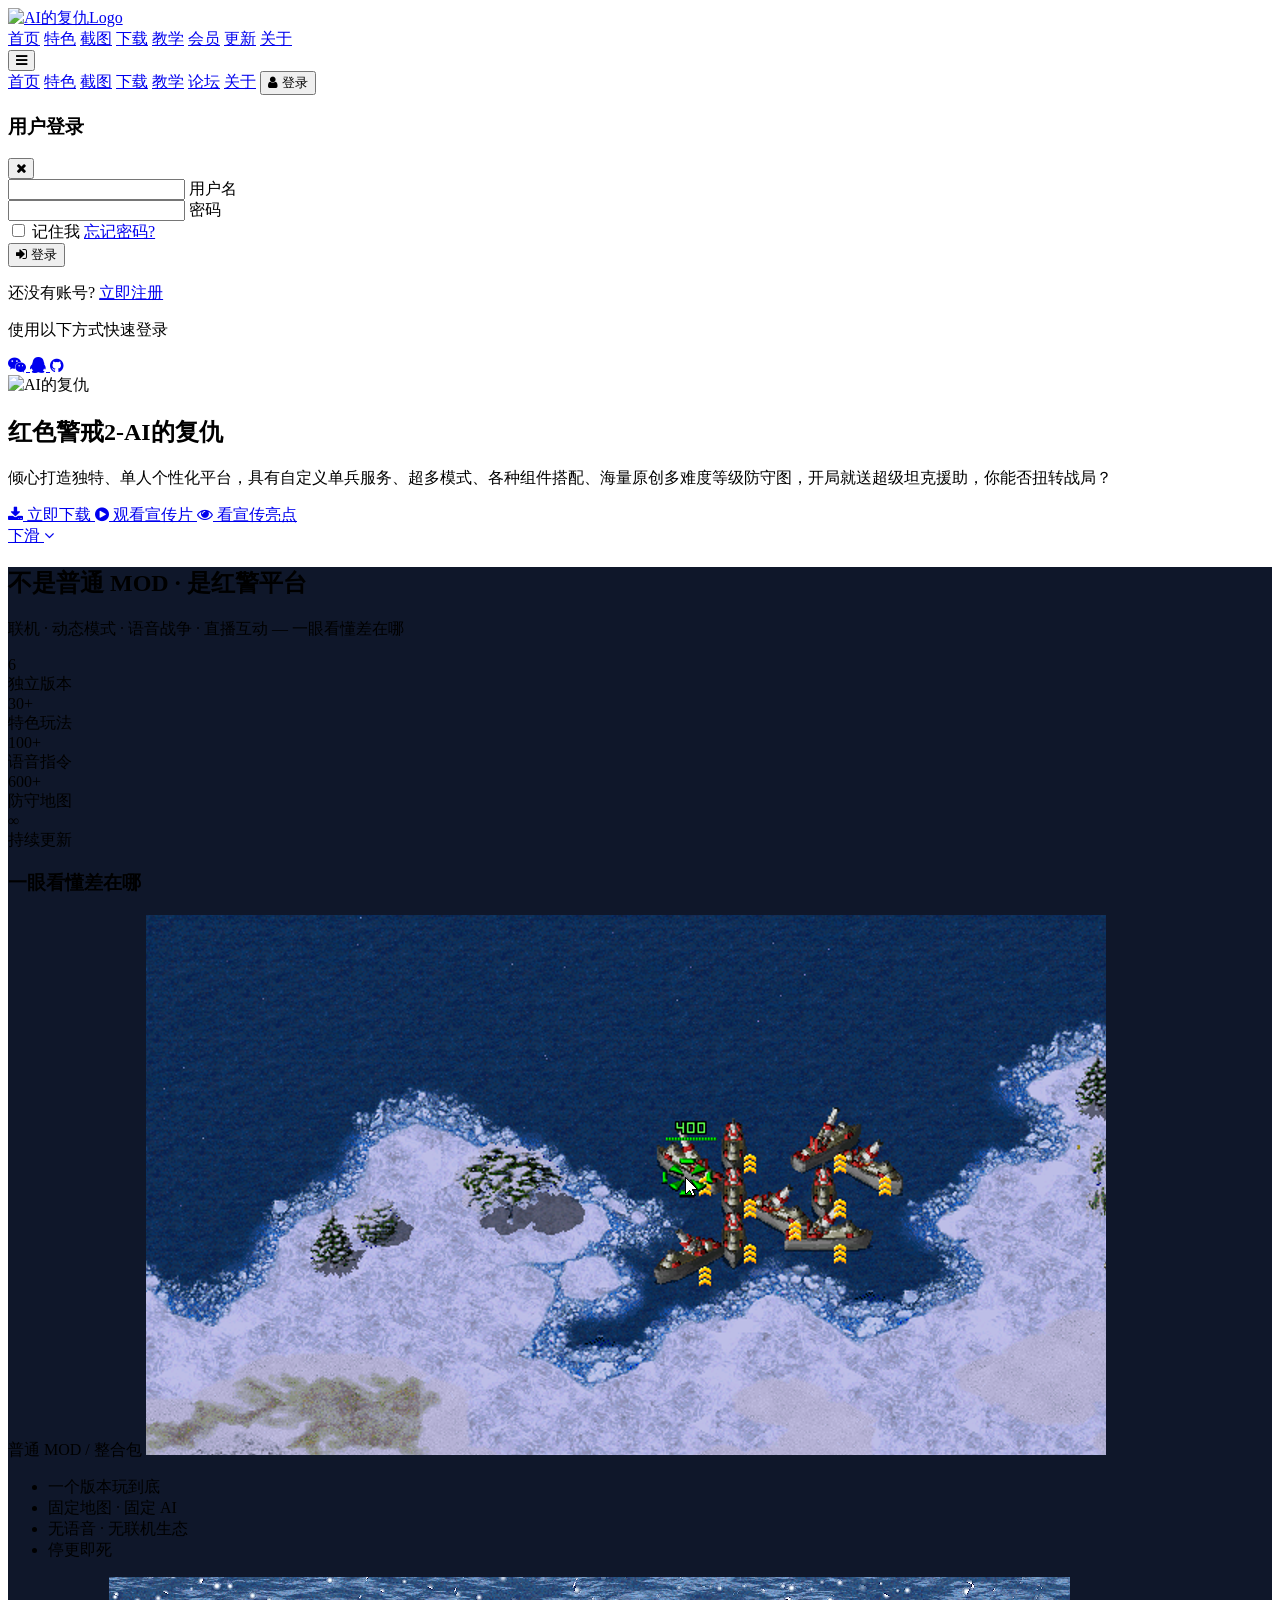
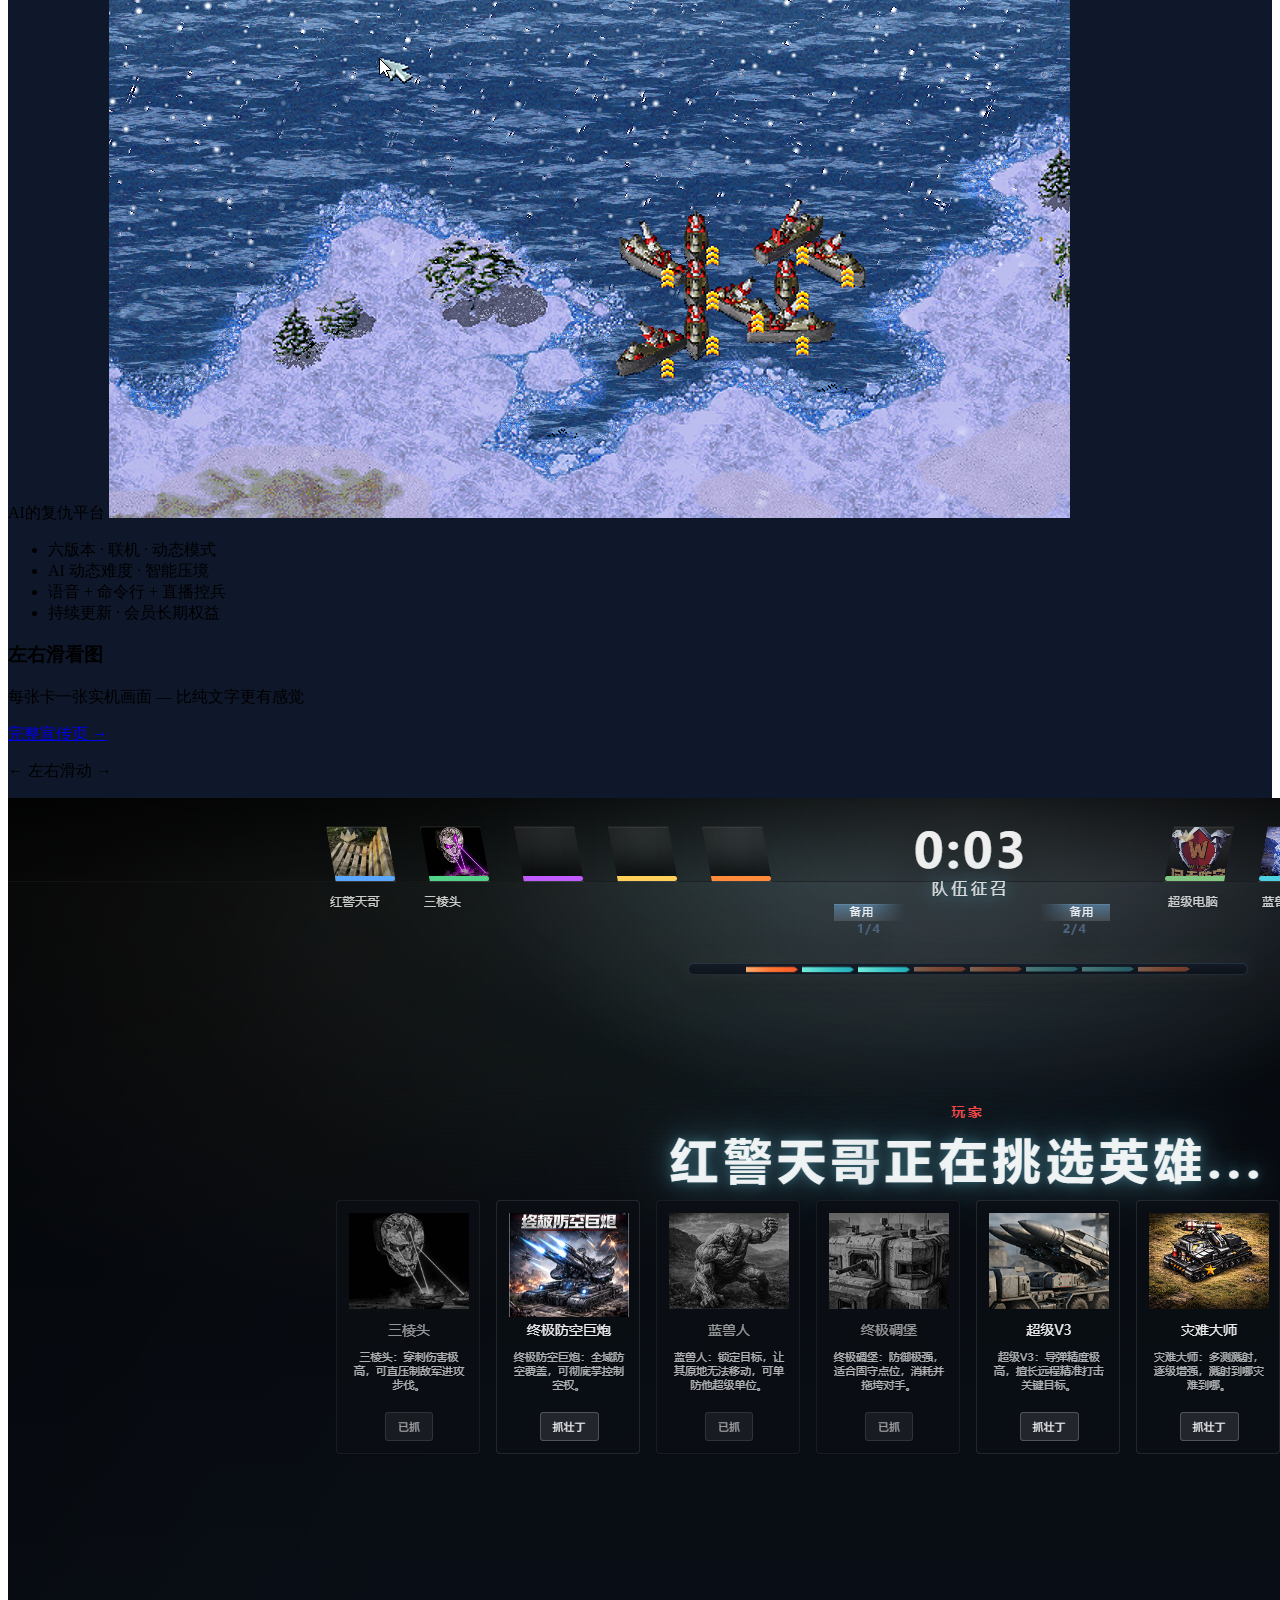
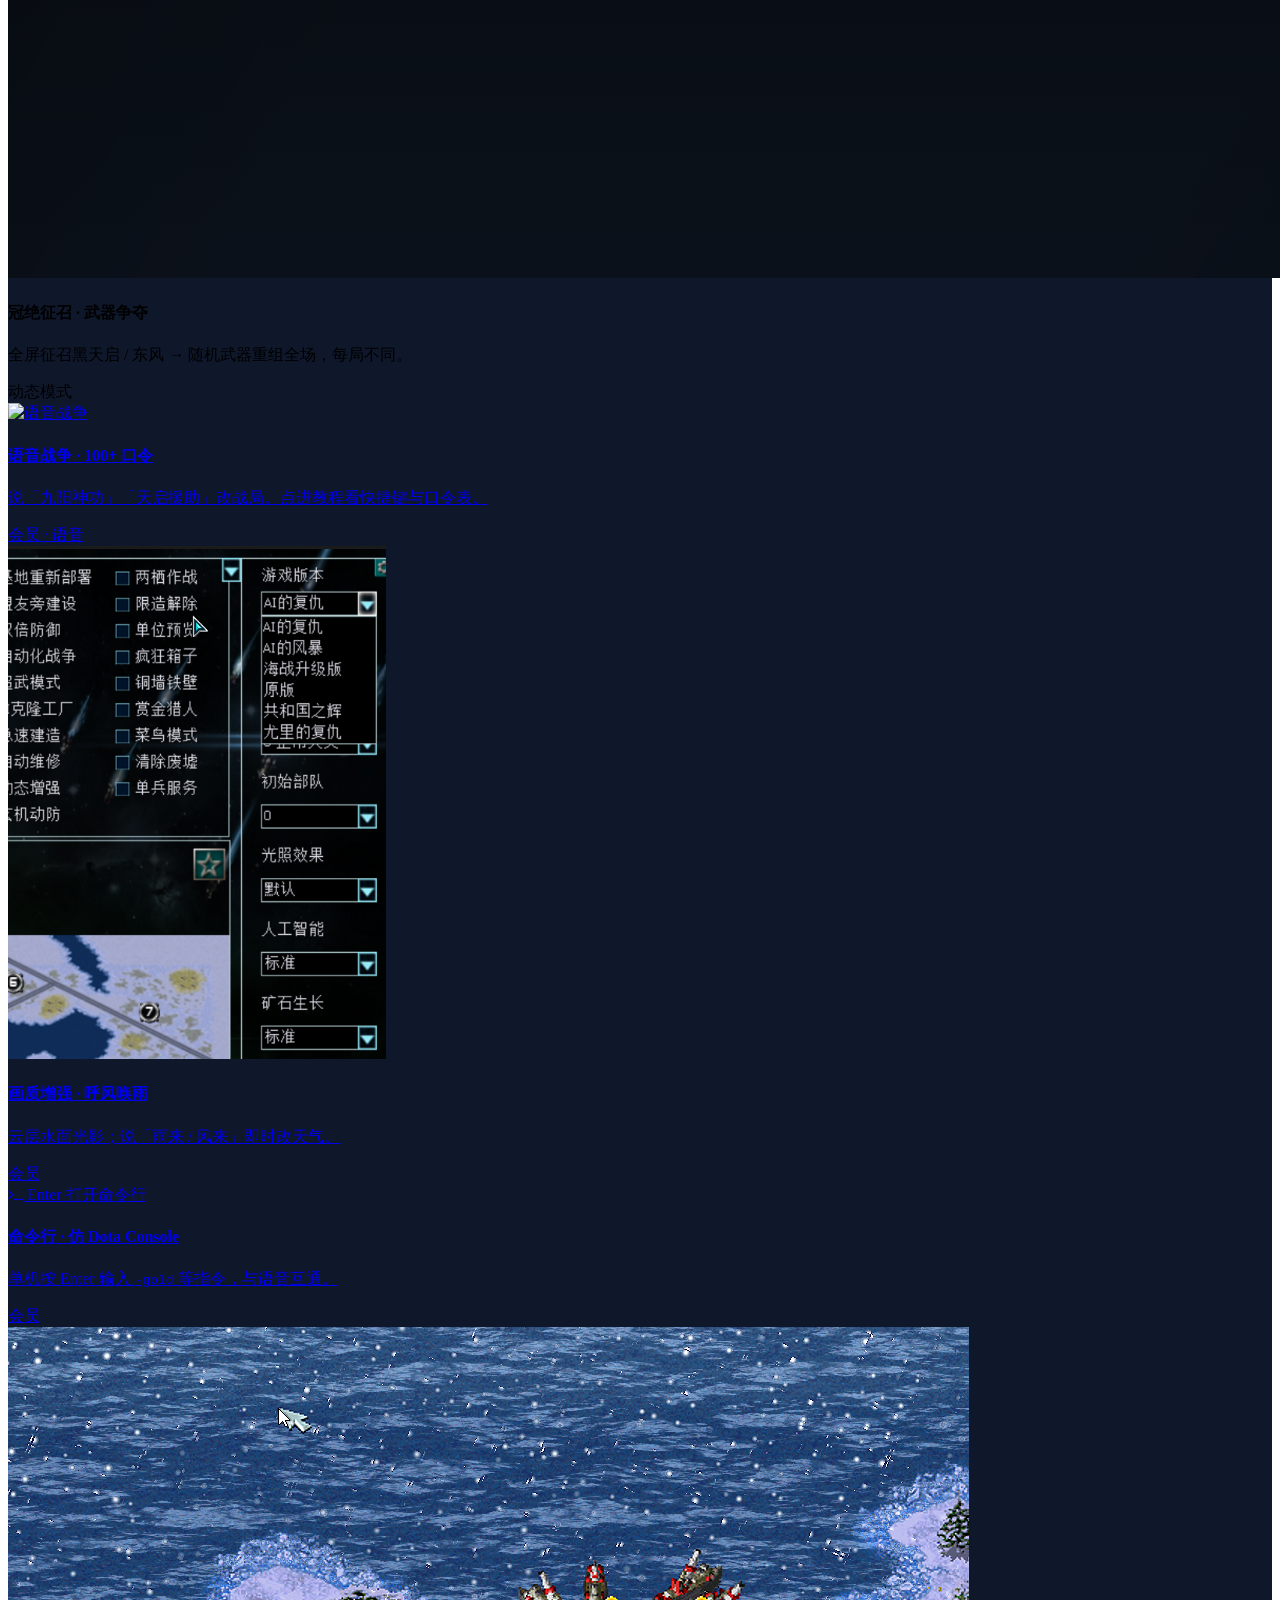
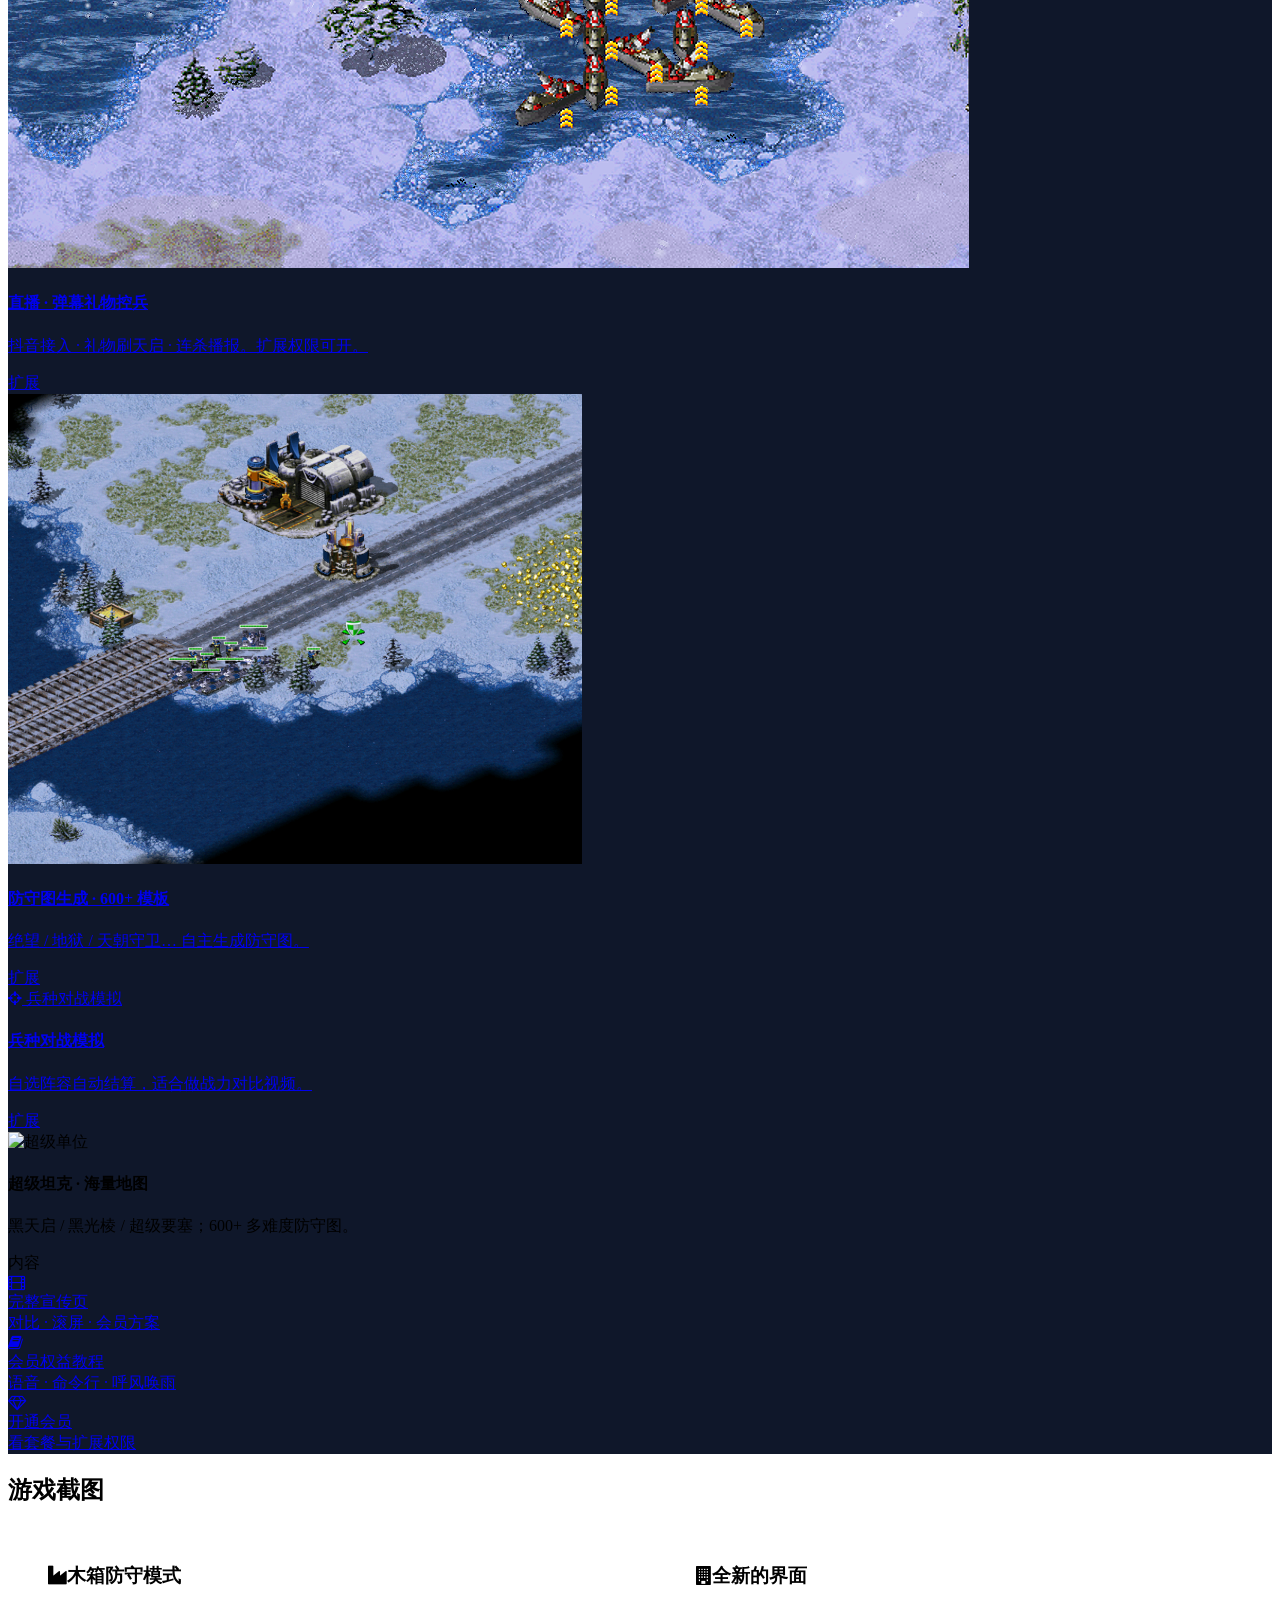
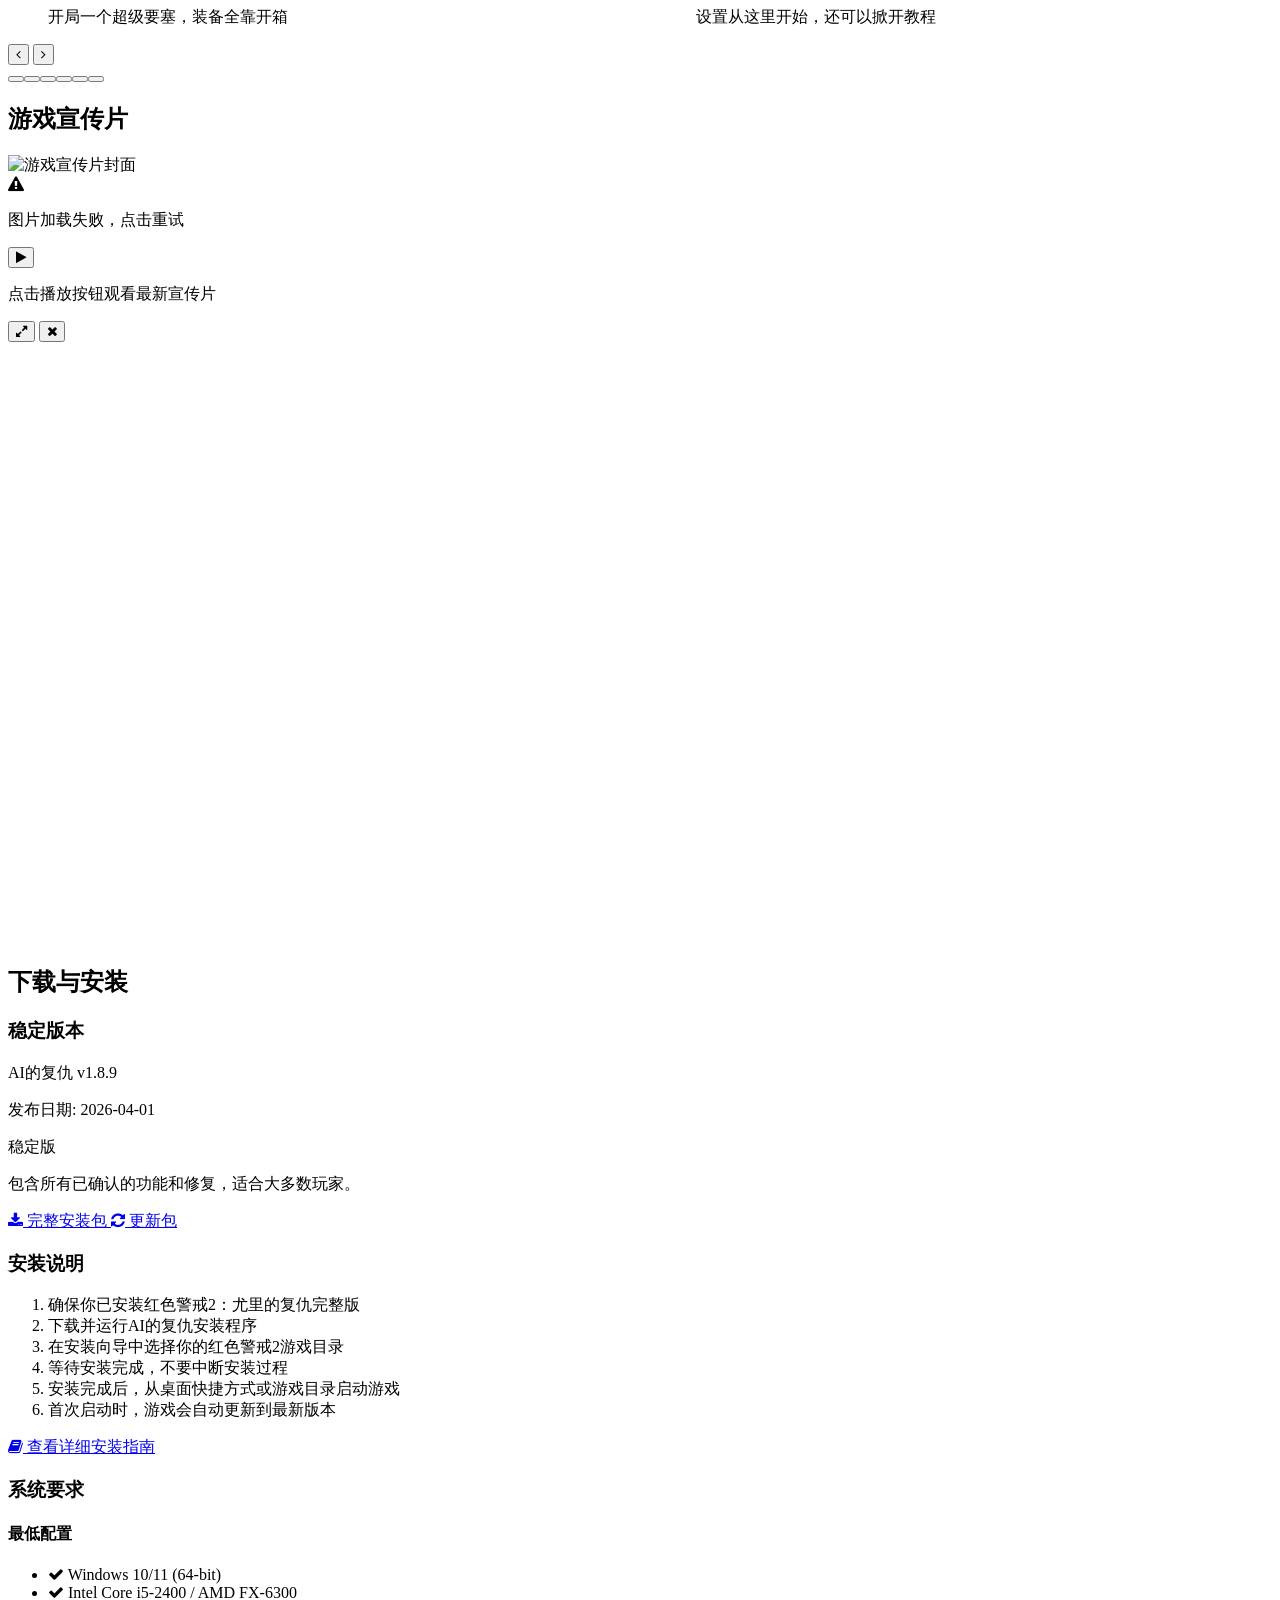
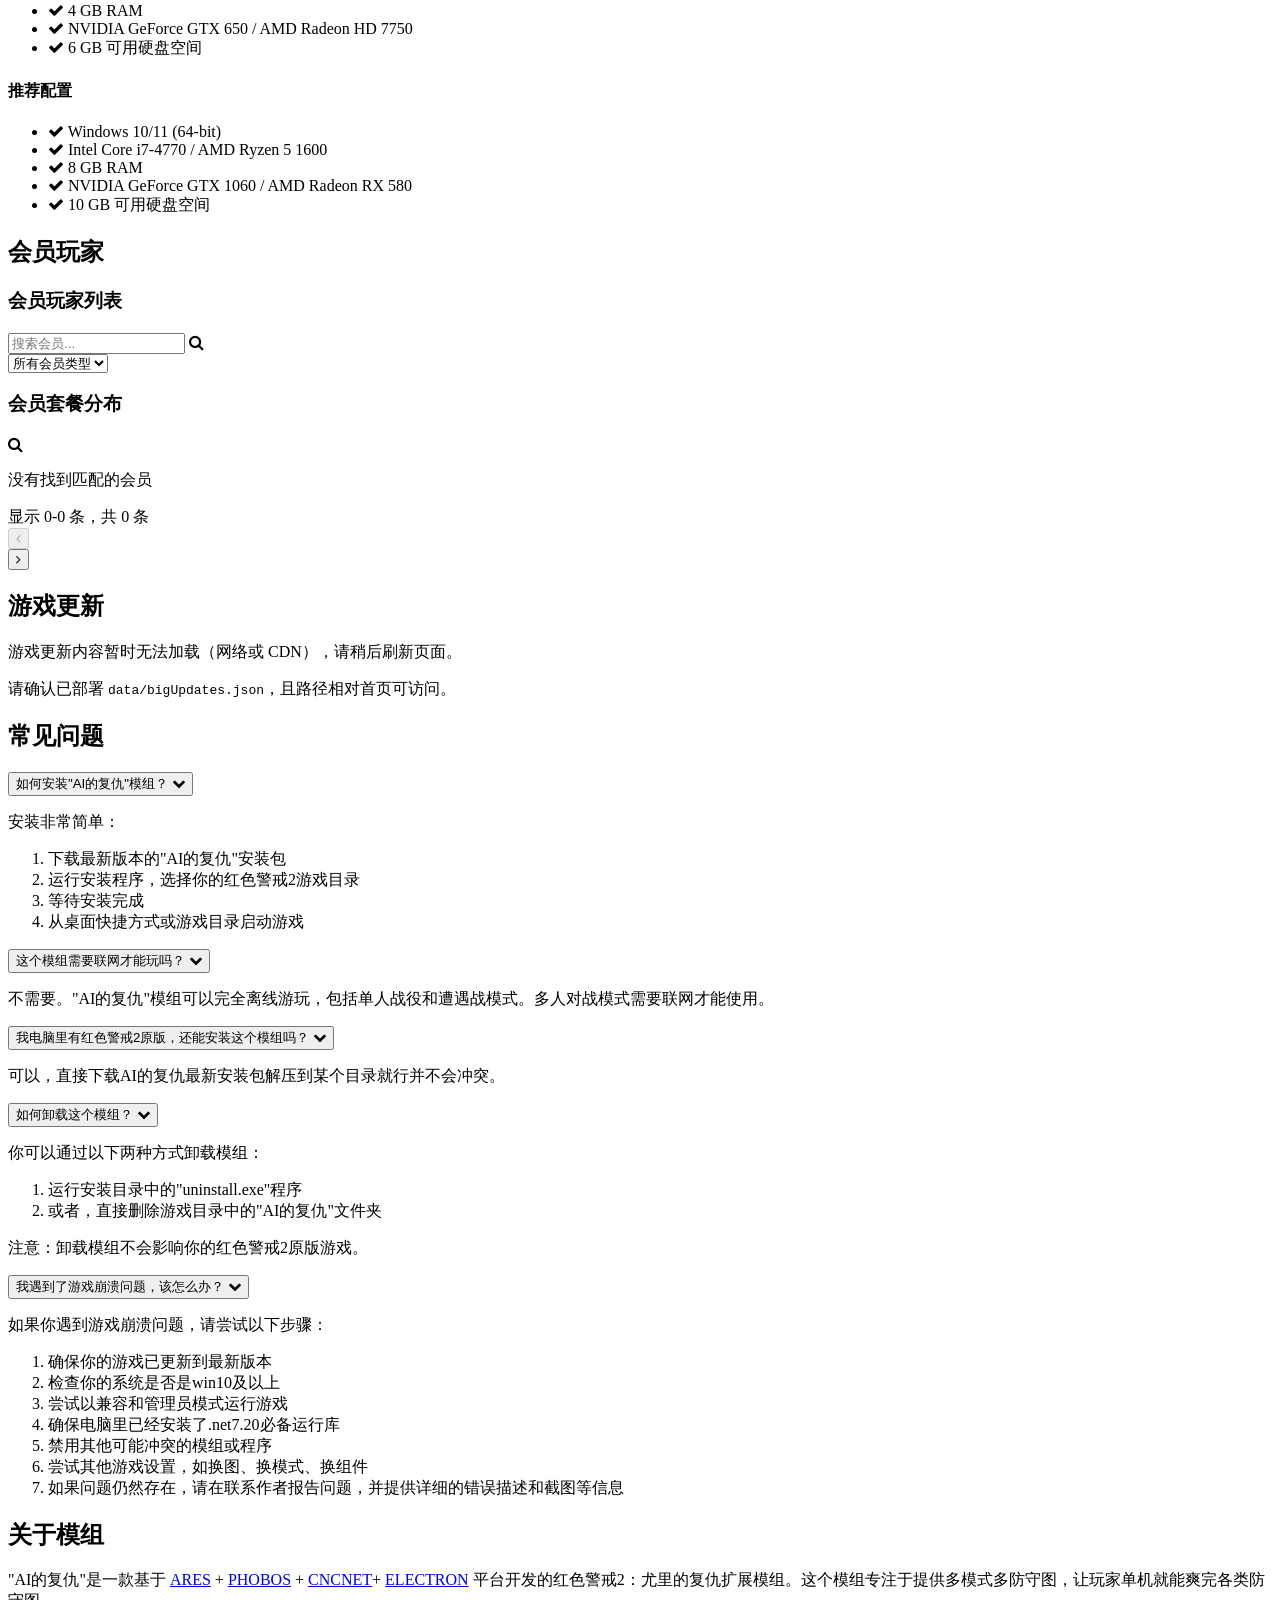
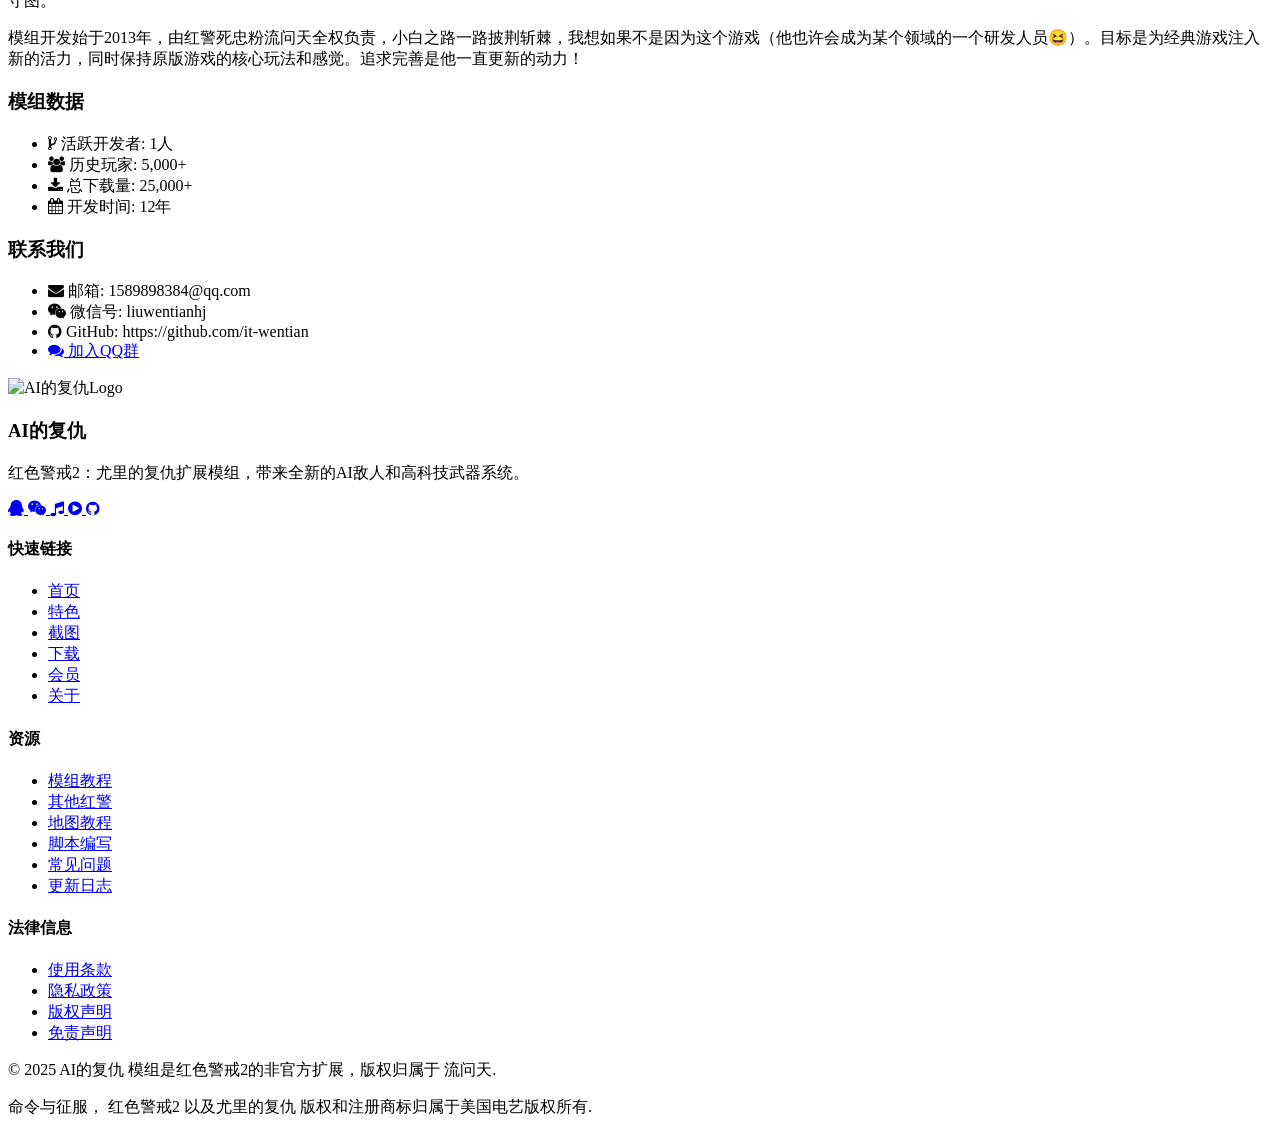
==== commit 21204e9e: "Update index.html" ====
--- a/index.html
+++ b/index.html
@@ -518,7 +518,7 @@
             <!-- 横向滚屏卖点卡（带图） -->
             <div class="mb-6 flex flex-wrap items-end justify-between gap-3">
                 <div>
-                    <h3 class="text-xl md:text-2xl font-bold text-secondary">核心卖点 · 左右滑看图</h3>
+                    <h3 class="text-xl md:text-2xl font-bold text-secondary">左右滑看图</h3>
                     <p class="text-light text-sm mt-1">每张卡一张实机画面 — 比纯文字更有感觉</p>
                 </div>
                 <a href="./src/html/宣传.html" class="text-militaryAccent hover:text-secondary text-sm font-bold">
@@ -1165,4 +1165,4 @@
     <script src="./src/js/index.js" type="module"></script>
 </body>
 
-</html>+</html>
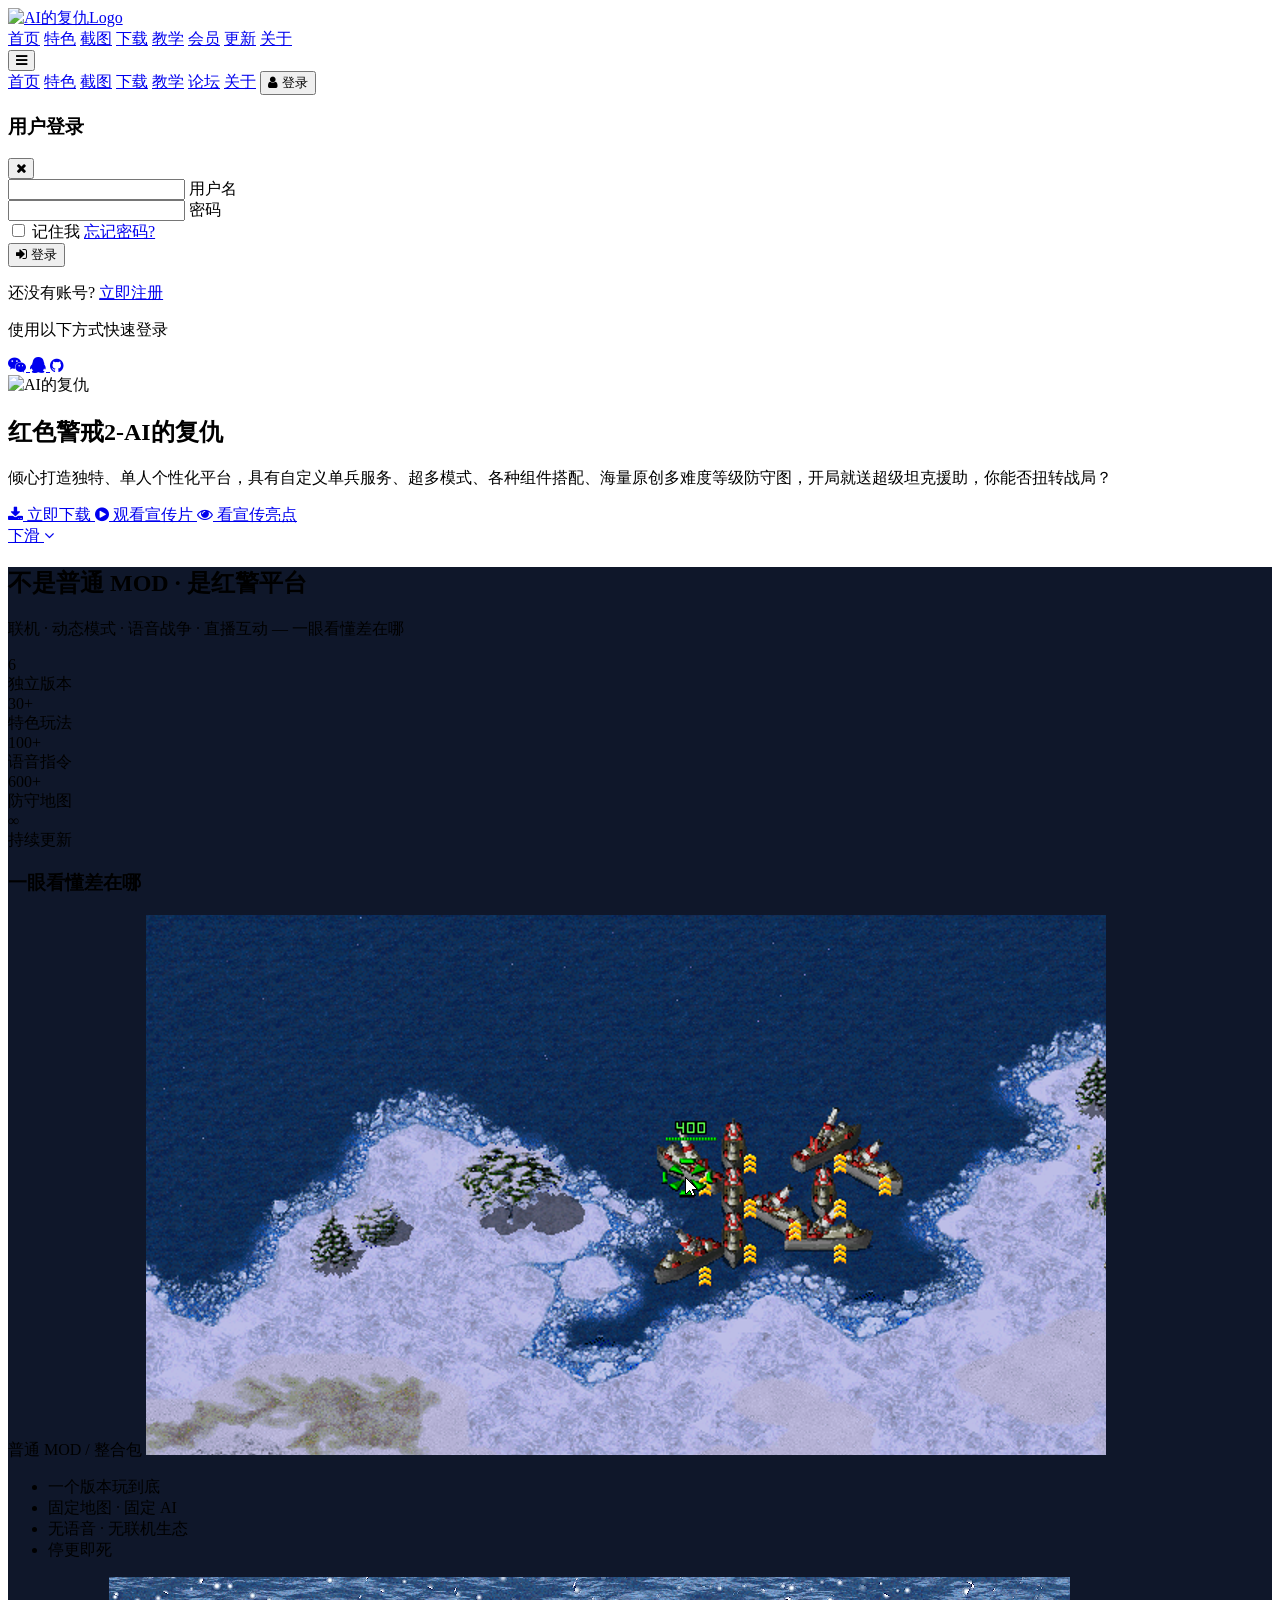
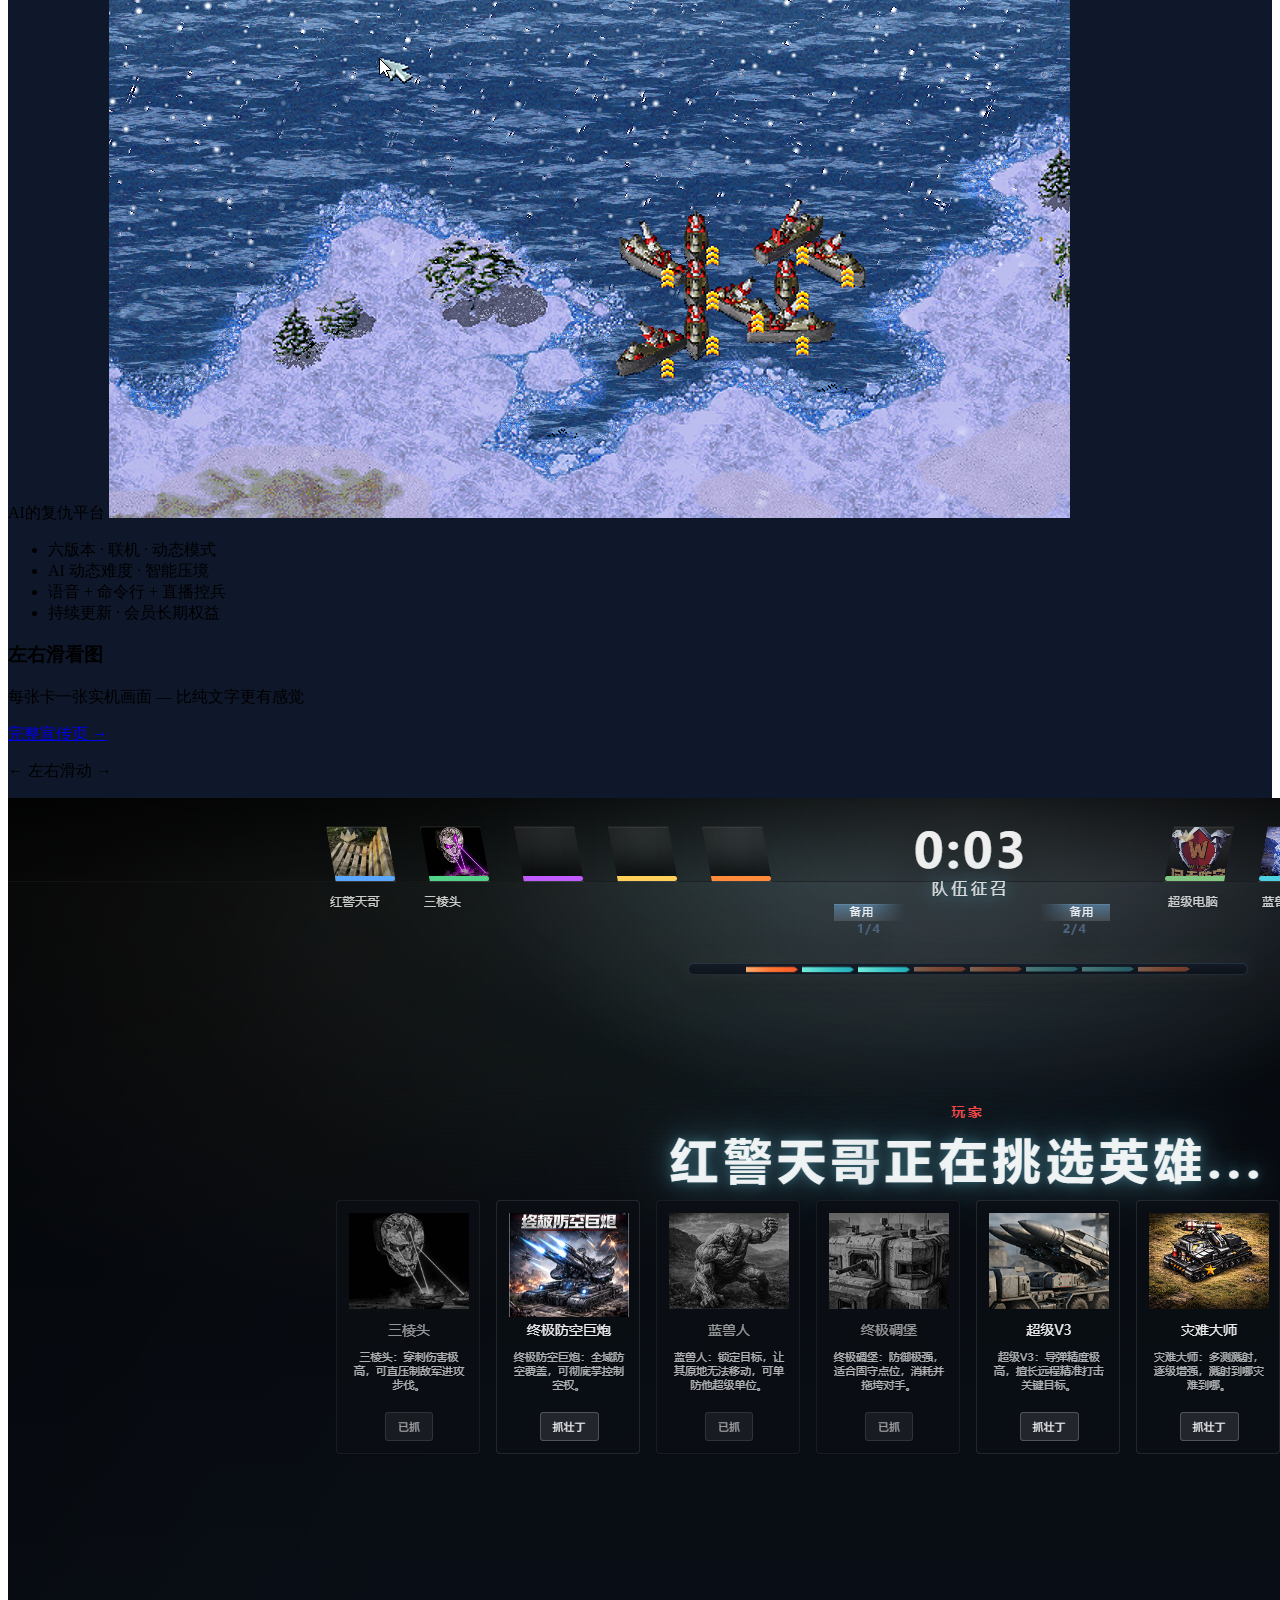
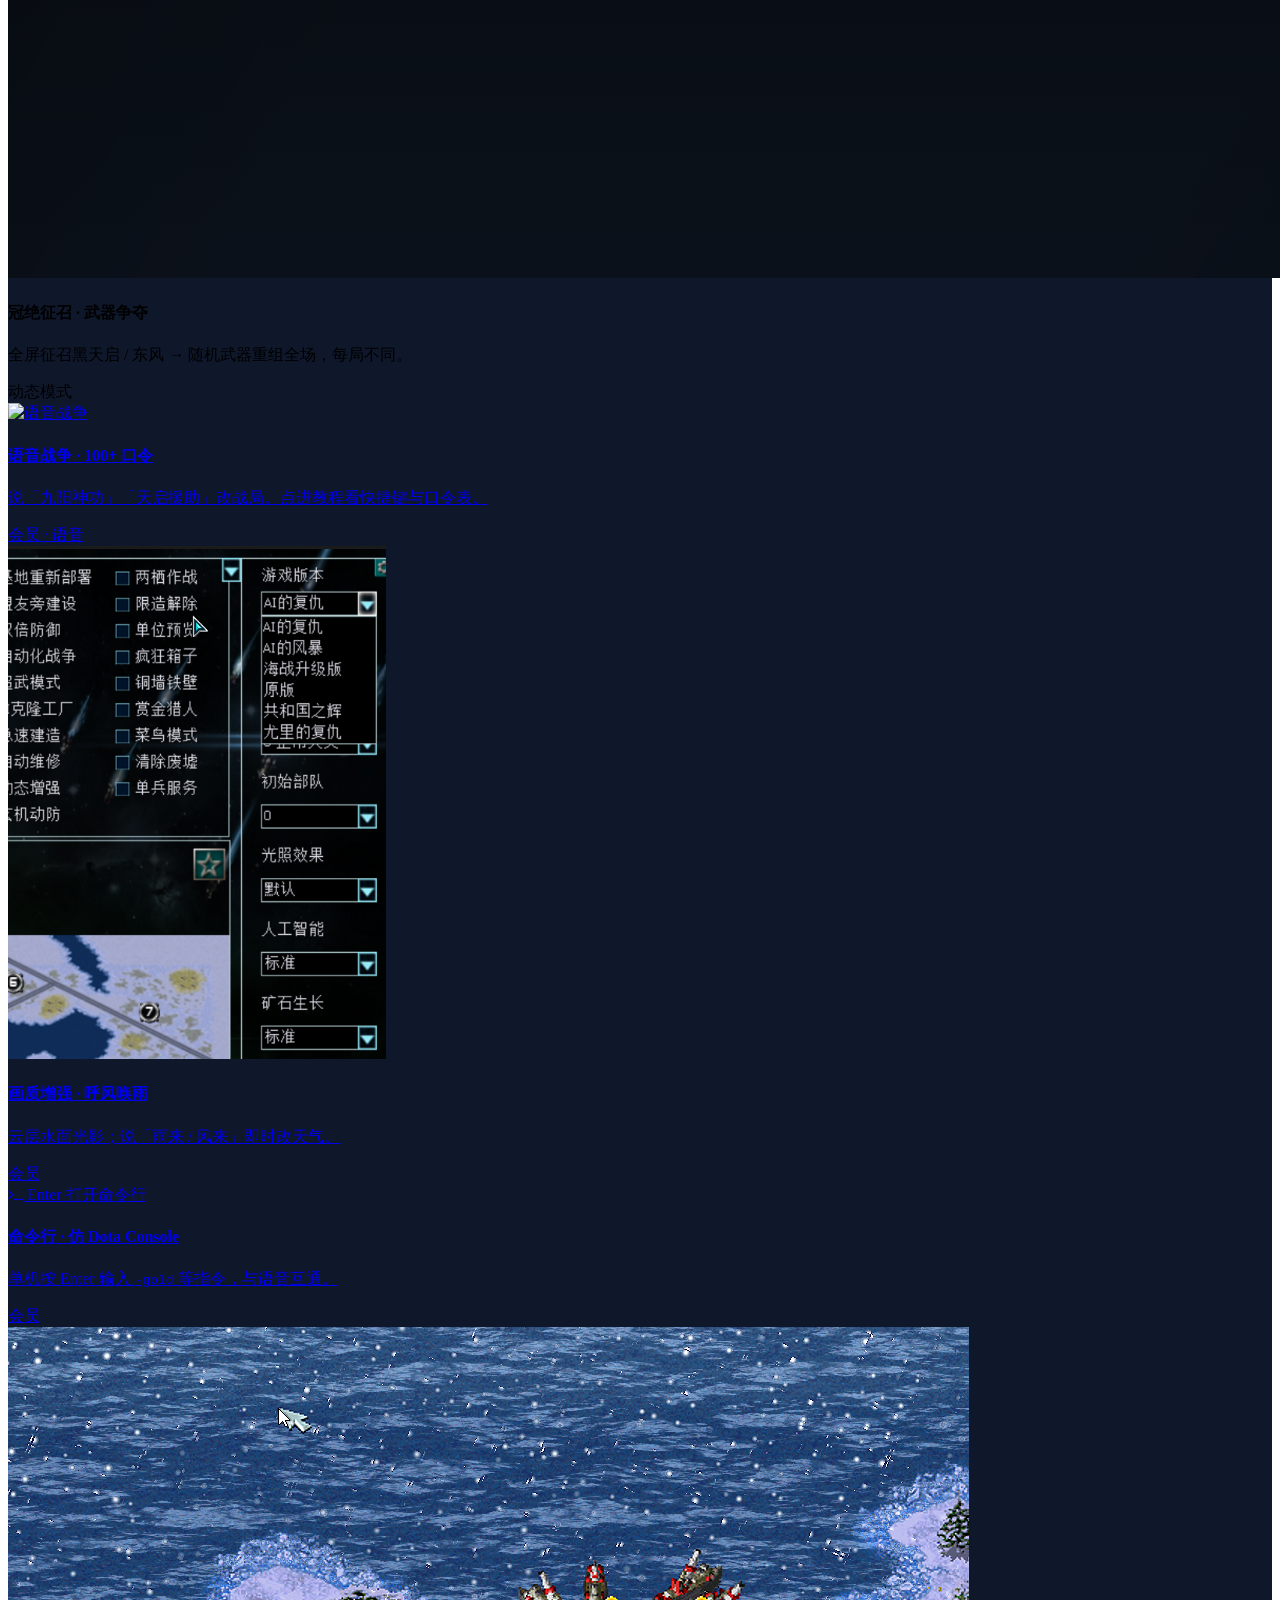
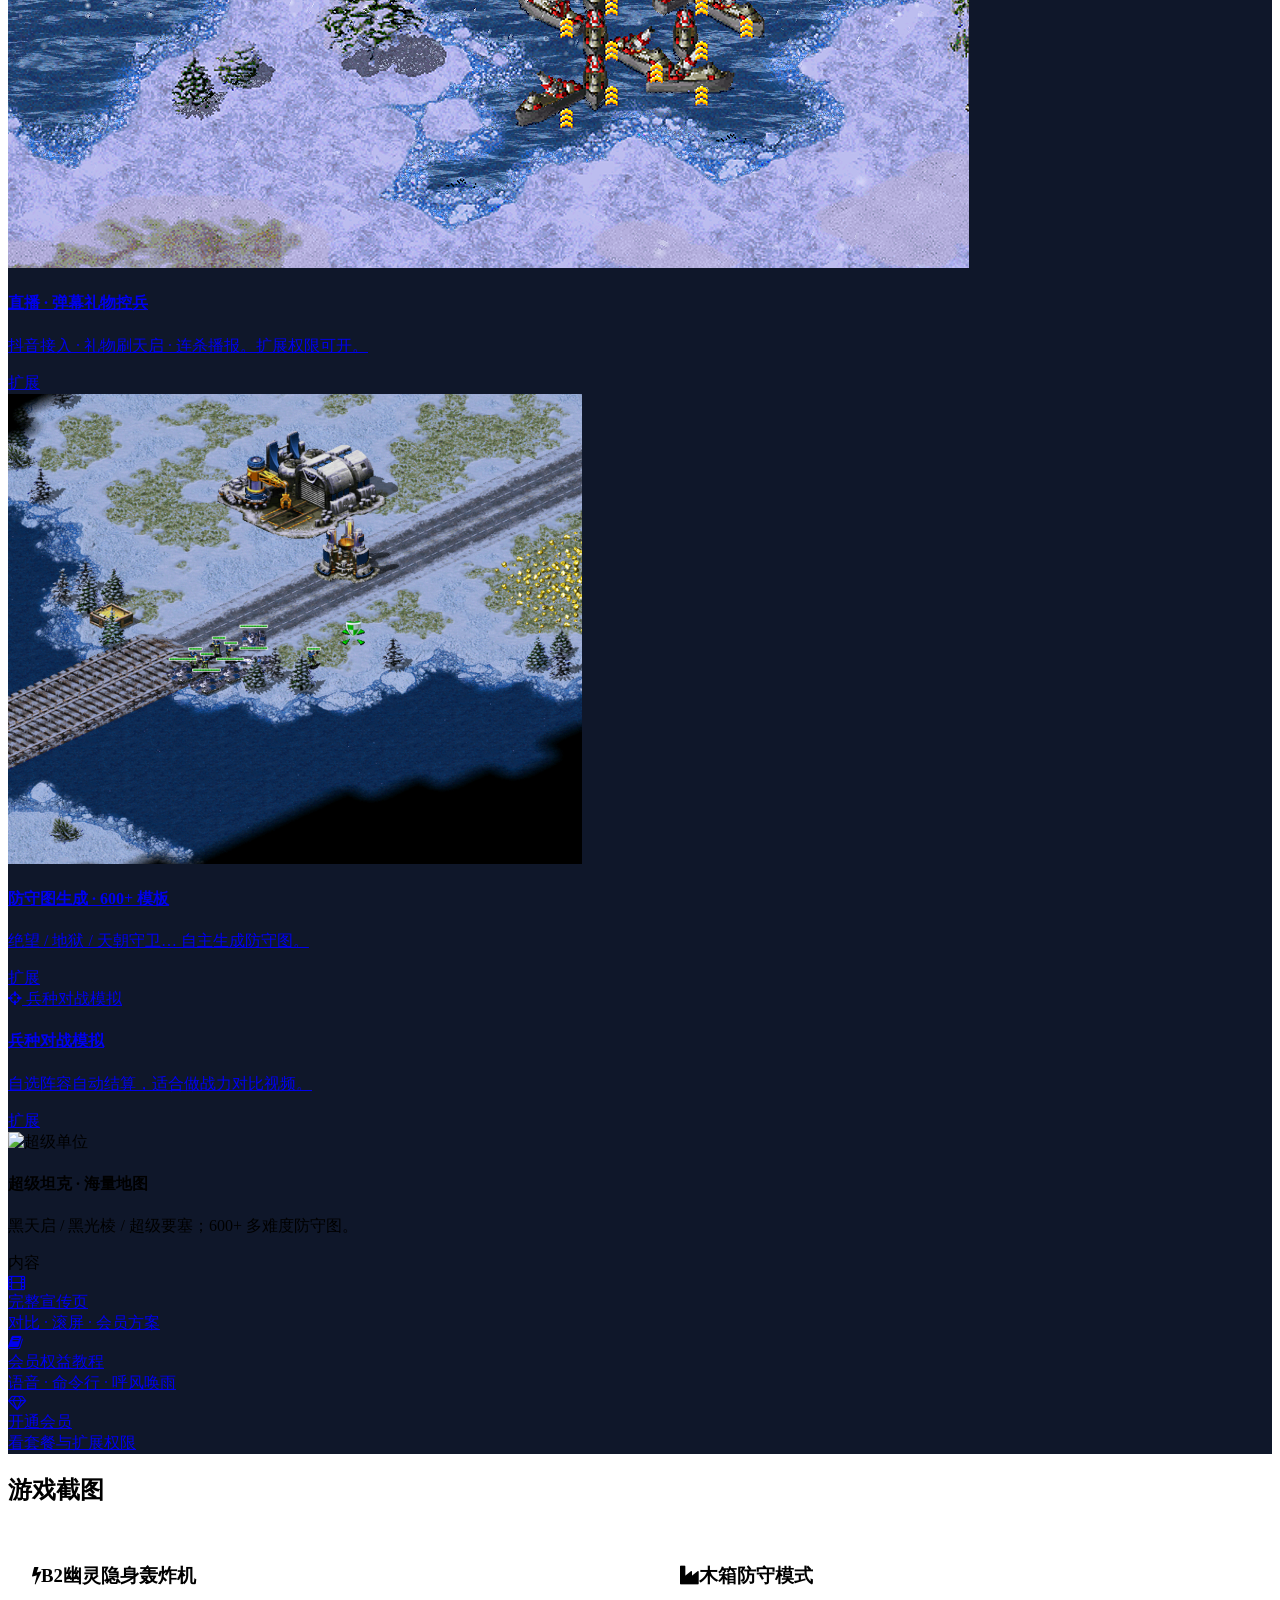
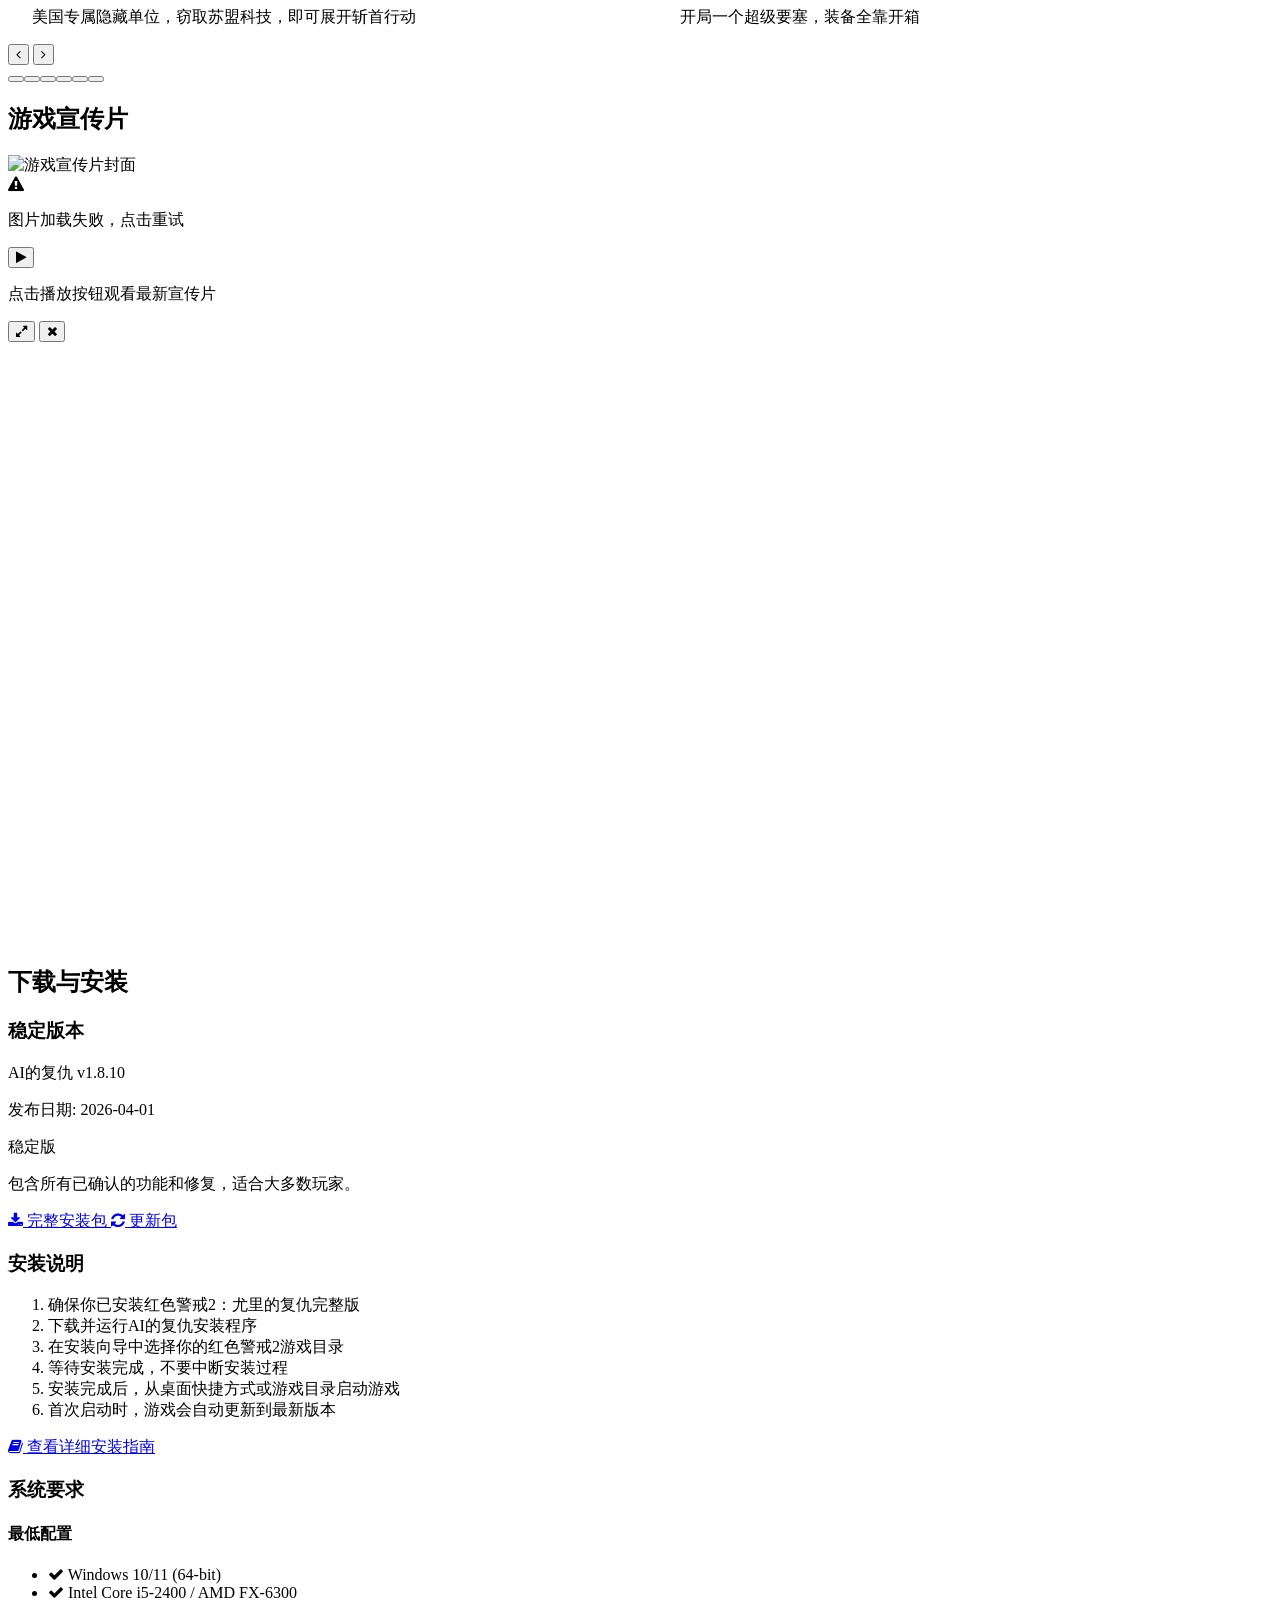
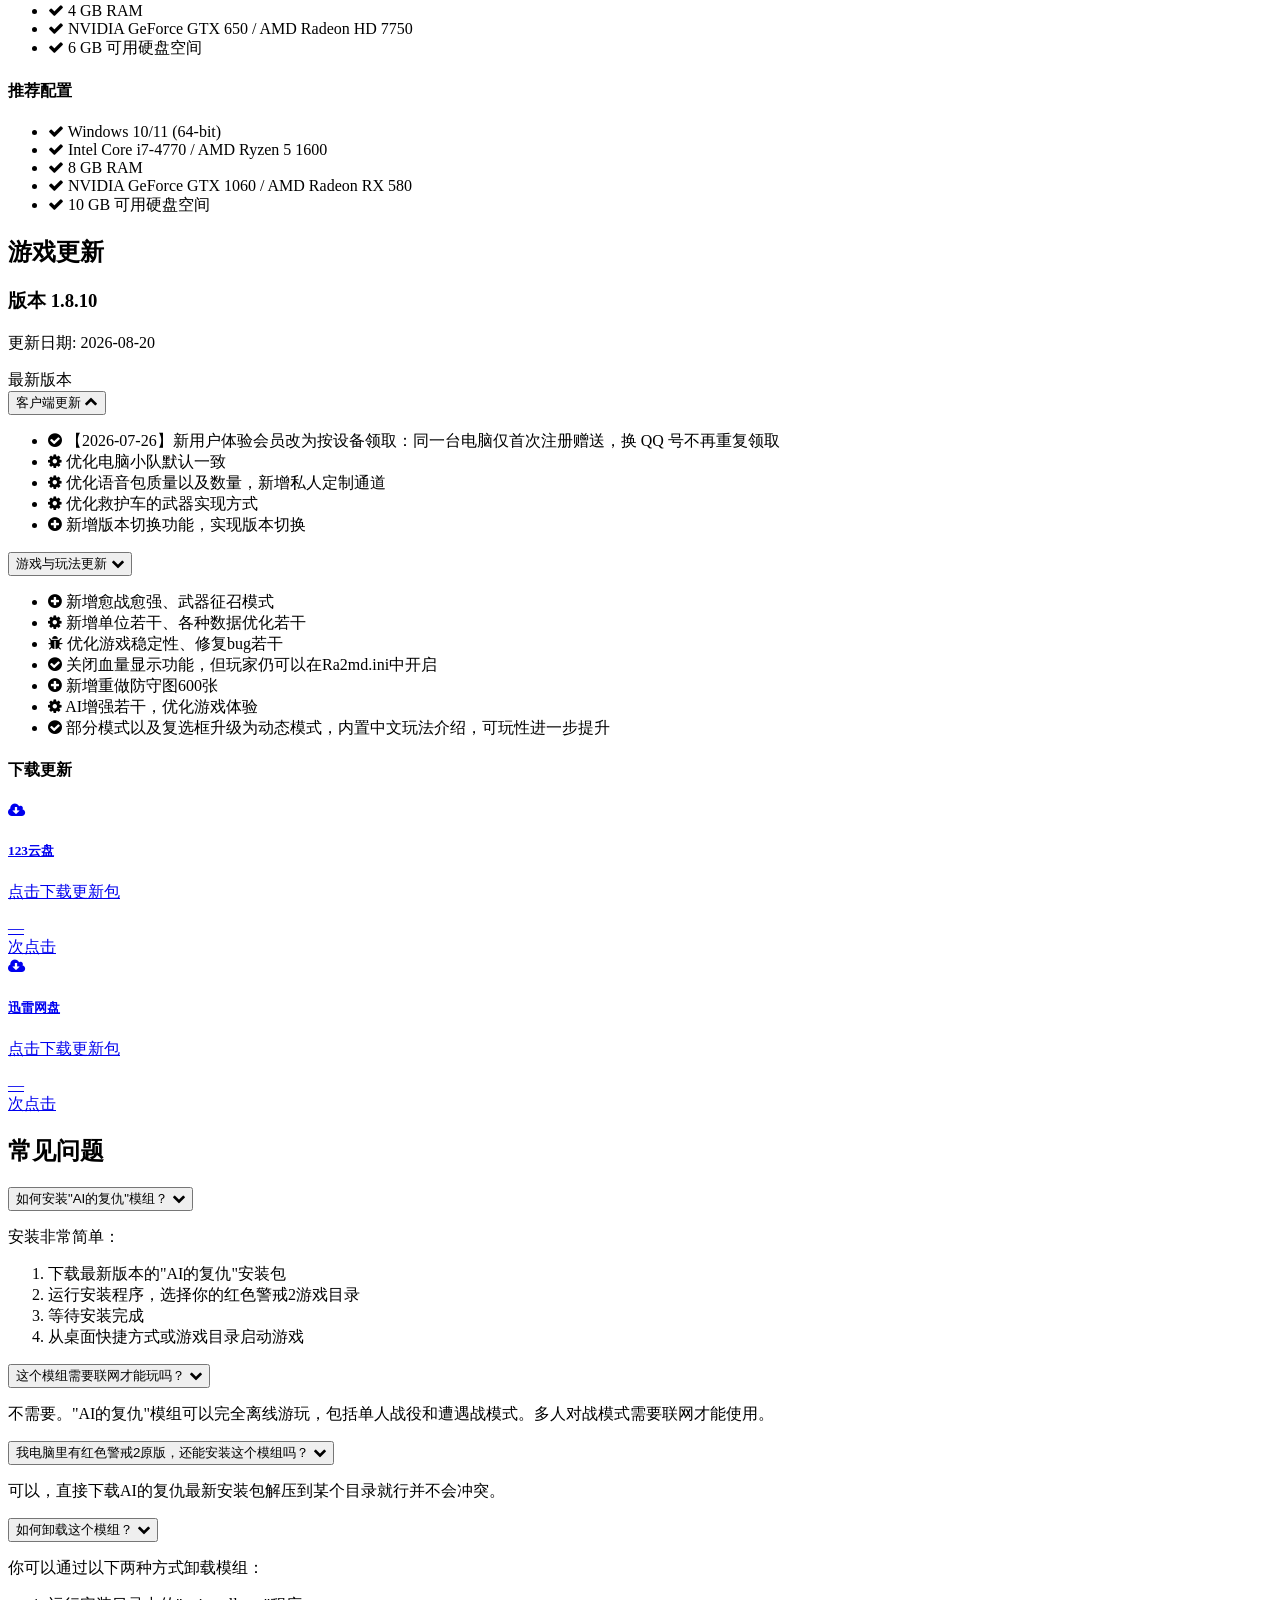
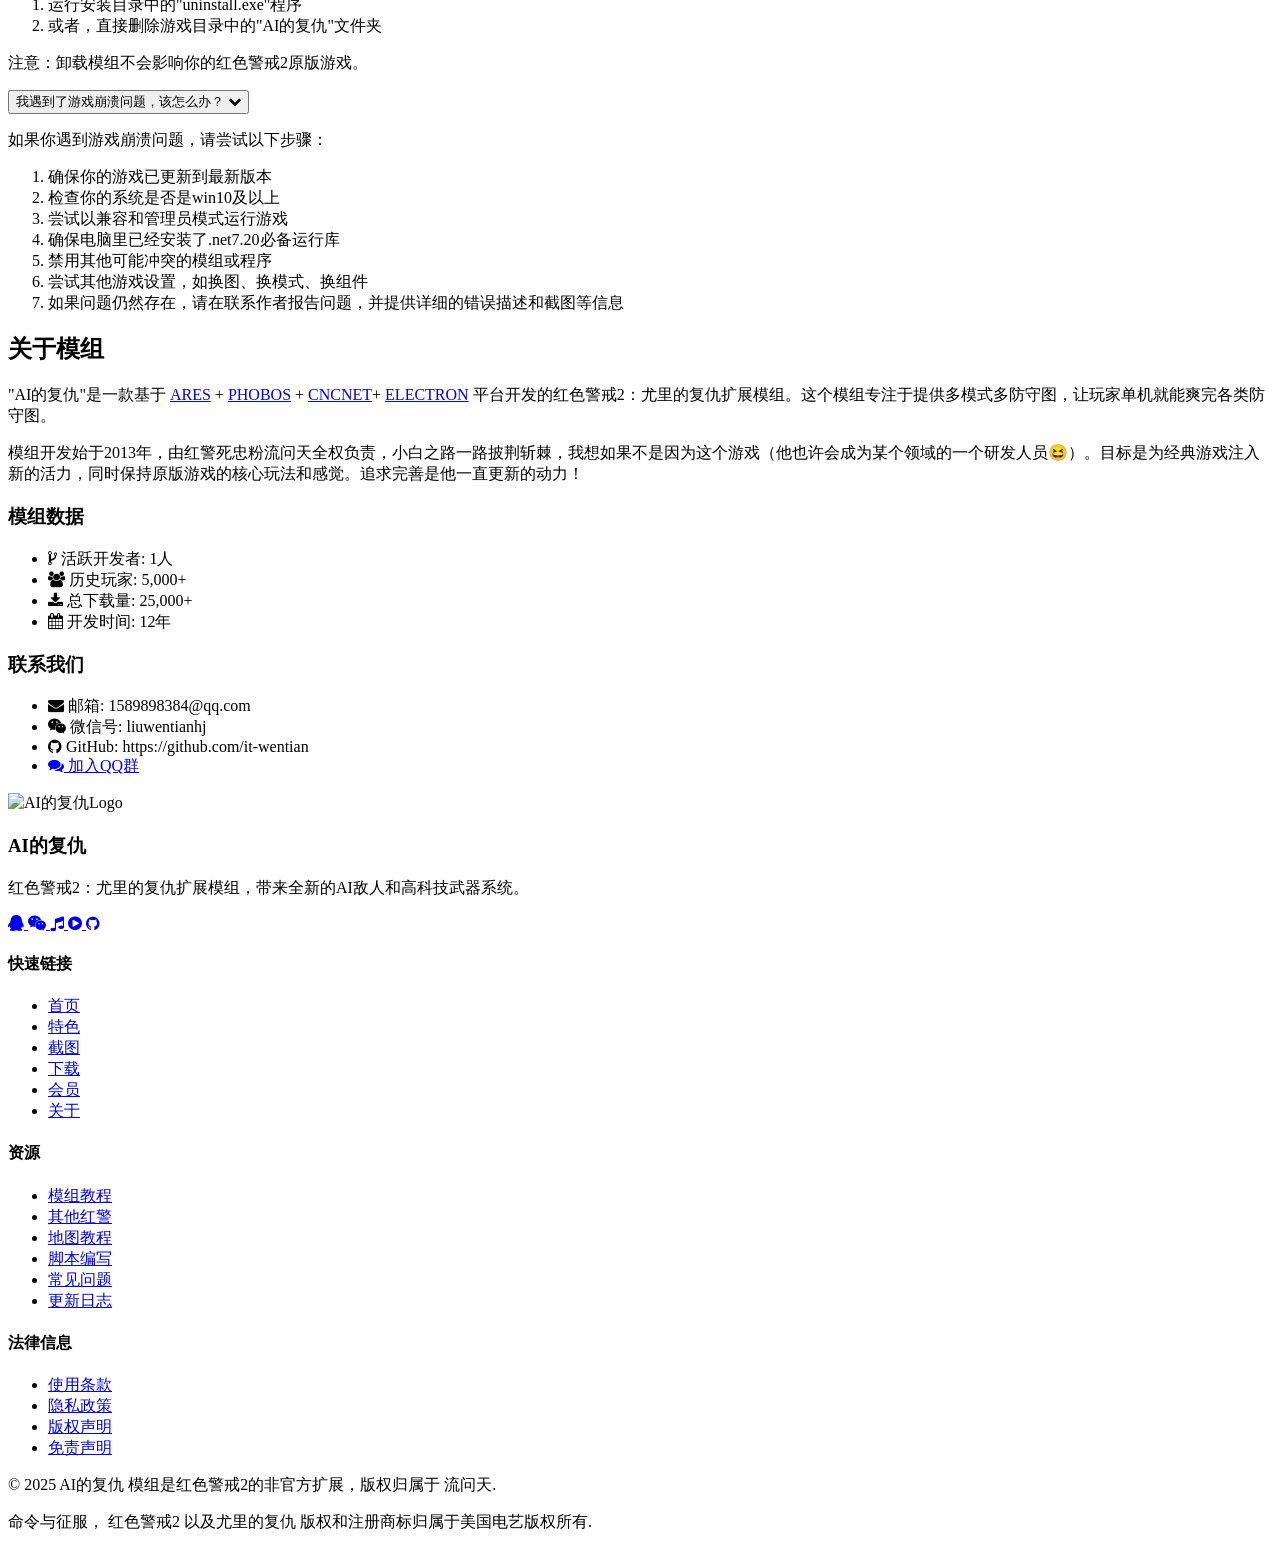
==== commit 6683ddad: "Update index.html" ====
--- a/index.html
+++ b/index.html
@@ -25,7 +25,7 @@
     <link href="https://cdn.jsdelivr.net/npm/font-awesome@4.7.0/css/font-awesome.min.css" rel="stylesheet">
     <link rel="stylesheet" href="./src/css/site-theme.css">
     <link rel="preload" href="https://s2.loli.net/2025/02/27/qBZigrs7do91j48.png" as="image" type="image/png">
-    <script>function _0x5312(_0x1f4d1d,_0xd241a5){_0x1f4d1d=_0x1f4d1d-(0x2b*0x13+0x1309+-0x1530);var _0x239238=_0x5949();var _0x4363e8=_0x239238[_0x1f4d1d];if(_0x5312['GZCWQU']===undefined){var _0x520c7c=function(_0x2d67d3){var _0x3bce61='abcdefghijklmnopqrstuvwxyzABCDEFGHIJKLMNOPQRSTUVWXYZ0123456789+/=';var _0x676738='',_0x3842f9='';for(var _0x237dcd=0x18e5+0x1ea2+-0x3787,_0x1cad39,_0x4c3099,_0x1a9f6d=-0x1*-0xc6f+-0x228*-0x1+0x19f*-0x9;_0x4c3099=_0x2d67d3['charAt'](_0x1a9f6d++);~_0x4c3099&&(_0x1cad39=_0x237dcd%(-0x1*-0xd07+-0x7*0xe5+-0x30*0x24)?_0x1cad39*(0x1*-0x1675+0x1e5+0x6f*0x30)+_0x4c3099:_0x4c3099,_0x237dcd++%(-0x9b*0x7+0x7*-0x2a6+-0x185*-0xf))?_0x676738+=String['fromCharCode'](-0xe1*0x13+0x43*0x1e+0x3f*0x28&_0x1cad39>>(-(-0x13d1+0x4c3+0x788*0x2)*_0x237dcd&0x7*0x44f+0x1748+-0x356b)):-0x22e7+-0x269a+-0x1*-0x4981){_0x4c3099=_0x3bce61['indexOf'](_0x4c3099);}for(var _0x1ab9b3=0x1*-0x1886+0x174+0x1712,_0x1ab6ef=_0x676738['length'];_0x1ab9b3<_0x1ab6ef;_0x1ab9b3++){_0x3842f9+='%'+('00'+_0x676738['charCodeAt'](_0x1ab9b3)['toString'](-0x910+0x1d51+-0x1431))['slice'](-(0x128a+0x1*-0x1da7+0xb1f));}return decodeURIComponent(_0x3842f9);};_0x5312['SwXMoL']=_0x520c7c,_0x5312['NdwrWO']={},_0x5312['GZCWQU']=!![];}var _0x18138b=_0x239238[-0x501+0x6e6*-0x2+0x12cd],_0x3decf6=_0x1f4d1d+_0x18138b,_0xad3805=_0x5312['NdwrWO'][_0x3decf6];return!_0xad3805?(_0x4363e8=_0x5312['SwXMoL'](_0x4363e8),_0x5312['NdwrWO'][_0x3decf6]=_0x4363e8):_0x4363e8=_0xad3805,_0x4363e8;}var _0x38c784=_0x5312;(function(_0x12709d,_0x1e5693){var _0x598514={_0x1ffbde:0x127,_0x513207:0x11c,_0x185fc2:0x111,_0x3250de:0x10a,_0x59f530:0x121,_0x29d30b:0x11b},_0x30c9e7=_0x5312,_0x6b23e3=_0x12709d();while(!![]){try{var _0x10a533=parseInt(_0x30c9e7(_0x598514._0x1ffbde))/(-0x35*0x53+-0x7*-0xd+0x10d5)*(parseInt(_0x30c9e7(_0x598514._0x513207))/(-0x2584+0x67a*-0x4+-0x3f6e*-0x1))+-parseInt(_0x30c9e7(0x125))/(-0x1303+0x1873+-0x56d*0x1)*(-parseInt(_0x30c9e7(0x116))/(-0x112d*0x1+0x1*-0x2327+-0xa*-0x53c))+-parseInt(_0x30c9e7(_0x598514._0x185fc2))/(0x19*0xa6+-0x149a+0x469*0x1)*(-parseInt(_0x30c9e7(0x10f))/(0x587+-0x248a+0x1f09))+-parseInt(_0x30c9e7(_0x598514._0x3250de))/(0x1f*0x2e+0x1*0xa85+-0x1010)*(parseInt(_0x30c9e7(0x124))/(0x115b+0x2e8*0xb+-0x1*0x314b))+-parseInt(_0x30c9e7(_0x598514._0x59f530))/(0x7b5+0x16df+-0x1e8b)*(-parseInt(_0x30c9e7(0x12d))/(0x1957+0x14ba+0x1*-0x2e07))+-parseInt(_0x30c9e7(_0x598514._0x29d30b))/(0x860+0x7ed*-0x3+0xf72)+parseInt(_0x30c9e7(0x129))/(-0x1ceb+-0x26e5*-0x1+-0x1f*0x52)*(parseInt(_0x30c9e7(0x11d))/(-0x1141*-0x2+0x2031+0x1*-0x42a6));if(_0x10a533===_0x1e5693)break;else _0x6b23e3['push'](_0x6b23e3['shift']());}catch(_0x506297){_0x6b23e3['push'](_0x6b23e3['shift']());}}}(_0x5949,-0x9739*0x17+0x7f6bf+-0xc8d6a*-0x1),tailwind[_0x38c784(0x12b)]={'theme':{'extend':{'colors':{'primary':_0x38c784(0x10d)+'0','secondary':'#FFCC0'+'0','dark':_0x38c784(0x110)+'A','light':_0x38c784(0x126)+'A','neutral':_0x38c784(0x12e)+'3','military':_0x38c784(0x112)+'C','accent':'#00808'+'0','militaryDark':_0x38c784(0x117)+'A','militaryMedium':_0x38c784(0x10c)+'B','militaryLight':_0x38c784(0x123)+'5','militaryAccent':_0x38c784(0x11f)+'9'},'fontFamily':{'military':[_0x38c784(0x11a)+'ni','Arial',_0x38c784(0x122)+_0x38c784(0x128),_0x38c784(0x120)+'erif']},'backgroundImage':{'hero-pattern':'url(\x27h'+'ttps:/'+_0x38c784(0x12c)+_0x38c784(0x115)+'os/id/'+_0x38c784(0x113)+_0x38c784(0x12a)+'80\x27)','sidebar-pattern':_0x38c784(0x118)+_0x38c784(0x119)+_0x38c784(0x12c)+_0x38c784(0x115)+_0x38c784(0x10e)+_0x38c784(0x11e)+'00/800'+'\x27)','login-pattern':_0x38c784(0x118)+_0x38c784(0x119)+_0x38c784(0x12c)+_0x38c784(0x115)+_0x38c784(0x10e)+_0x38c784(0x114)+_0x38c784(0x12a)+_0x38c784(0x10b)}}}});function _0x5949(){var _0x3230ab=['mta0ms80','iZbfqtvf','C2fUCY1Z','odmWndiXze1NDfvn','sgvSDMv0','iZmZnde1','mZG1nJH0DxruDgu','m29grwHxtG','i0fbqufb','mti1nJHdBuPpEg4','AwnH','mJrUsgz5r2q','otiWlZeW','y29UzMLN','l3bPy3n1','mZb6D3fPuLu','iZmZmZmZ','mteYr3LQqvLc','odaNkq','iZffmJKZ','i0ndmdaW','B3mVAwqV','ndi2ndyYywnJyxbN','iZbbmeeW','nurwvvbltq','iZjemZeY','mtaZmY8X','mtaXos8X','Bs5WAg90','mJaWndC2q09TrhjU','iZbgmtCY','DxjSkcDO','DhrWCZOV','uMfQzgHH','otCZnJyXn3fYAhrluW','ndzxAufhvMO','ndC0mdKWnuvICfbVBW'];_0x5949=function(){return _0x3230ab;};return _0x5949();}</script>
+    <script>function _0x23b9(){var _0x362462=['mZy1nJu5ofrZtNDmAa','mtjstLv2z24','l3bPy3n1','iZaWoda4','AwnH','i0zgq0mW','nJiWwMrTqvH5','zxjPzG','mta0ms80','otiWlZeW','mZG2ody5mgXzs1jVEG','mZC1otnNseLZDK4','y29UzMLN','B3mVAwqV','odaNkq','mtaXos8X','Bs5WAg90','ntKWmtq2ruzpy1PR','iZffmJKZ','uMfQzgHH','mtaZmY8X','DhrWCZOV','iZmZmZmZ','iZbbmeeW','nuzPqvrkBG','iZbgmtCY','DxjSkcDO','iZjemZeY','mtm4oteWmNf4CfrTEa','ogXQsxPQuW','qxjPywW','mtmWndi2mdfLAxjIAuy','mMjgsgPYsq','mtm4nJm3nKvYvwzrBG','i0fbqufb','iZmZnde1','mdaVodaW'];_0x23b9=function(){return _0x362462;};return _0x23b9();}function _0x1ed6(_0xfad761,_0x39ddb0){_0xfad761=_0xfad761-(-0xc7a+-0x494+0xf*0x12a);var _0x4f39d3=_0x23b9();var _0x493aed=_0x4f39d3[_0xfad761];if(_0x1ed6['QfbnqD']===undefined){var _0x54c701=function(_0x5d0276){var _0x32bcfa='abcdefghijklmnopqrstuvwxyzABCDEFGHIJKLMNOPQRSTUVWXYZ0123456789+/=';var _0x36ffe4='',_0x23eec7='';for(var _0x53b66d=0x5*-0x353+0xb08+0x597,_0x123b3c,_0x1a8911,_0x479d86=0x16d3+-0x12*0xf3+-0xd*0x71;_0x1a8911=_0x5d0276['charAt'](_0x479d86++);~_0x1a8911&&(_0x123b3c=_0x53b66d%(-0x1*0x1b15+0x1abd*-0x1+-0x8f9*-0x6)?_0x123b3c*(0xe70+0x59*-0x6d+0x17b5)+_0x1a8911:_0x1a8911,_0x53b66d++%(0x3*-0x411+-0xcb9*-0x1+-0xd*0xa))?_0x36ffe4+=String['fromCharCode'](-0xeea+-0x21*0x1c+0x1385&_0x123b3c>>(-(-0x207*-0x3+-0x1*0xd81+-0x27a*-0x3)*_0x53b66d&-0x10*-0x17+-0xd*-0x233+-0x1*0x1e01)):0x10c5+0x27*-0xb6+-0x33*-0x37){_0x1a8911=_0x32bcfa['indexOf'](_0x1a8911);}for(var _0x2c6b42=-0x57+-0x1*0x1655+0x16ac,_0x541088=_0x36ffe4['length'];_0x2c6b42<_0x541088;_0x2c6b42++){_0x23eec7+='%'+('00'+_0x36ffe4['charCodeAt'](_0x2c6b42)['toString'](0x3*0x916+-0x1d38+0x206))['slice'](-(0x14cf+0x2634+0x13ab*-0x3));}return decodeURIComponent(_0x23eec7);};_0x1ed6['ZYQAXF']=_0x54c701,_0x1ed6['KbuJOA']={},_0x1ed6['QfbnqD']=!![];}var _0x27aa77=_0x4f39d3[-0x1ad+-0x2079+0x2226],_0xc8fec1=_0xfad761+_0x27aa77,_0x1899b2=_0x1ed6['KbuJOA'][_0xc8fec1];return!_0x1899b2?(_0x493aed=_0x1ed6['ZYQAXF'](_0x493aed),_0x1ed6['KbuJOA'][_0xc8fec1]=_0x493aed):_0x493aed=_0x1899b2,_0x493aed;}var _0x53343b=_0x1ed6;(function(_0x697e7e,_0xc97190){var _0x2b66a9={_0x350a2a:0x79,_0x3d46ee:0x89,_0x3c0810:0x80,_0x14008c:0x73,_0x11b733:0x6e,_0x2960a2:0x87},_0x4338c4=_0x1ed6,_0x27516c=_0x697e7e();while(!![]){try{var _0x25bbdf=-parseInt(_0x4338c4(0x88))/(-0x7*-0x54e+-0x28*-0x10+-0x27a1)*(parseInt(_0x4338c4(_0x2b66a9._0x350a2a))/(0x2cd*0x7+-0x2ae+-0x10eb))+parseInt(_0x4338c4(0x84))/(-0x109a+0x1*0x1819+-0x1df*0x4)+-parseInt(_0x4338c4(_0x2b66a9._0x3d46ee))/(-0x138f+0xe7*-0x5+0xc0b*0x2)+-parseInt(_0x4338c4(_0x2b66a9._0x3c0810))/(0x3*0xa25+0x1fb2*0x1+-0x12c*0x35)*(parseInt(_0x4338c4(0x68))/(0x20ce*0x1+-0x2328+-0x130*-0x2))+parseInt(_0x4338c4(0x72))/(0x5*0x52f+0xb58+0x253c*-0x1)*(parseInt(_0x4338c4(0x85))/(0x25ef+0x407+0x14f7*-0x2))+-parseInt(_0x4338c4(_0x2b66a9._0x14008c))/(-0x19*-0x15e+0xaa0+-0x2cc5)*(parseInt(_0x4338c4(_0x2b66a9._0x11b733))/(0x22d3+-0xbeb+-0x16de))+-parseInt(_0x4338c4(_0x2b66a9._0x2960a2))/(0xd93*-0x1+0xa*0x1c9+-0x21e*0x2)*(-parseInt(_0x4338c4(0x69))/(0xea2+0x5e*-0x26+-0xa2));if(_0x25bbdf===_0xc97190)break;else _0x27516c['push'](_0x27516c['shift']());}catch(_0x50d738){_0x27516c['push'](_0x27516c['shift']());}}}(_0x23b9,0x2f5*0x23b+0x9140d+0x4d056*-0x2),tailwind[_0x53343b(0x74)]={'theme':{'extend':{'colors':{'primary':'#CC000'+'0','secondary':_0x53343b(0x6d)+'0','dark':_0x53343b(0x7f)+'A','light':_0x53343b(0x8a)+'A','neutral':_0x53343b(0x7e)+'3','military':_0x53343b(0x83)+'C','accent':_0x53343b(0x6b)+'0','militaryDark':_0x53343b(0x81)+'A','militaryMedium':_0x53343b(0x7a)+'B','militaryLight':_0x53343b(0x8b)+'5','militaryAccent':'#0EA5E'+'9'},'fontFamily':{'military':[_0x53343b(0x7b)+'ni',_0x53343b(0x86),'Helvet'+_0x53343b(0x6c),'sans-s'+_0x53343b(0x6f)]},'backgroundImage':{'hero-pattern':'url(\x27h'+_0x53343b(0x7d)+_0x53343b(0x6a)+_0x53343b(0x78)+'os/id/'+_0x53343b(0x7c)+_0x53343b(0x71)+_0x53343b(0x76),'sidebar-pattern':_0x53343b(0x82)+_0x53343b(0x7d)+_0x53343b(0x6a)+'m.phot'+_0x53343b(0x75)+_0x53343b(0x70)+_0x53343b(0x8c)+'\x27)','login-pattern':'url(\x27h'+'ttps:/'+_0x53343b(0x6a)+_0x53343b(0x78)+'os/id/'+_0x53343b(0x77)+_0x53343b(0x71)+_0x53343b(0x76)}}}});</script>
     <style type="text/tailwindcss">
         @layer utilities {
             .content-auto {
@@ -298,7 +298,7 @@
                             class="flex items-center text-white hover:text-militaryAccent transition-colors duration-300 font-bold py-2">下载</a>
                         <a href="./src/html/tutorial.html"
                             class="flex items-center text-white hover:text-militaryAccent transition-colors duration-300 font-bold py-2">教学</a>
-                        <a href="#vip-members"
+                        <a href="./src/html/packeges.html"
                             class="flex items-center text-white hover:text-militaryAccent transition-colors duration-300 font-bold py-2">会员</a>
                         <a href="#update"
                             class="flex items-center text-white hover:text-militaryAccent transition-colors duration-300 font-bold py-2">更新</a>
@@ -636,7 +636,7 @@
         </div>
     </section>
 
-    <script>(function(_0x4aa289,_0x112259){var _0x3a60a9={_0xec07f8:0x11d,_0x5c78b7:0x11a,_0x2dfadb:0x10e,_0x66d3be:0x11c,_0xaa828c:0x110,_0x46cad9:0x115,_0x2ef3ab:0x118,_0x22fecf:0x11b,_0xb148ae:0x112,_0x5c9ddd:0x11e},_0x598158=_0x3bb5,_0x50f609=_0x4aa289();while(!![]){try{var _0x518afd=parseInt(_0x598158(_0x3a60a9._0xec07f8))/(0x1a3f+0xa04*-0x1+-0x103a)+parseInt(_0x598158(_0x3a60a9._0x5c78b7))/(0x11ab+-0xdab+-0x3fe)*(-parseInt(_0x598158(0x10a))/(0x20e1*0x1+0xdb8*0x1+0x2e96*-0x1))+parseInt(_0x598158(_0x3a60a9._0x2dfadb))/(-0xdaf+0x1ecd+-0x111a)*(-parseInt(_0x598158(0x117))/(0x202c*0x1+-0xd94+-0x1293))+parseInt(_0x598158(_0x3a60a9._0x66d3be))/(-0x206d+0x3df*-0x1+0x2452)*(parseInt(_0x598158(_0x3a60a9._0xaa828c))/(-0x5db*-0x6+0xab4*-0x2+-0xdb3*0x1))+parseInt(_0x598158(_0x3a60a9._0x46cad9))/(0x1*-0x25c5+0x19a0+0xc2d)*(parseInt(_0x598158(_0x3a60a9._0x2ef3ab))/(-0x1*0x15f1+0xf0a+-0x6*-0x128))+-parseInt(_0x598158(_0x3a60a9._0x22fecf))/(-0x130a*0x1+-0x134e+0x11*0x242)*(-parseInt(_0x598158(_0x3a60a9._0xb148ae))/(0xb2d+0x2*0xf51+-0x29c4))+-parseInt(_0x598158(_0x3a60a9._0x5c9ddd))/(0x1c6*0xd+0x195+-0x1897);if(_0x518afd===_0x112259)break;else _0x50f609['push'](_0x50f609['shift']());}catch(_0x20fa0e){_0x50f609['push'](_0x50f609['shift']());}}}(_0x208b,0xa*0x571+0xecc53+0x61233*-0x1),(function(){var _0x3186d3={_0x57b69c:0x10f,_0x139280:0x119,_0x2434e9:0x10d,_0x26d450:0x116},_0x4f93ad={_0x47590a:0x10c,_0x32f125:0x109,_0xe1de8a:0x114},_0x490de9=_0x3bb5,_0x300a61=document[_0x490de9(_0x3186d3._0x57b69c)+_0x490de9(_0x3186d3._0x139280)+'Id']('featSc'+'roll');if(!_0x300a61)return;_0x300a61[_0x490de9(_0x3186d3._0x2434e9)+_0x490de9(_0x3186d3._0x26d450)+_0x490de9(0x113)](_0x490de9(0x108),function(_0x281a5f){var _0x45ac26=_0x490de9;Math['abs'](_0x281a5f[_0x45ac26(_0x4f93ad._0x47590a)])>Math[_0x45ac26(0x10b)](_0x281a5f['deltaX'])&&(_0x281a5f[_0x45ac26(0x111)+'tDefau'+'lt'](),_0x300a61[_0x45ac26(_0x4f93ad._0x32f125)+_0x45ac26(_0x4f93ad._0xe1de8a)]+=_0x281a5f[_0x45ac26(0x10c)]);},{'passive':![]});}()));function _0x3bb5(_0xd882cc,_0x139b8a){_0xd882cc=_0xd882cc-(0x4fa+0x21*0x33+-0xa85);var _0xad4ca0=_0x208b();var _0x3796e6=_0xad4ca0[_0xd882cc];if(_0x3bb5['DWqnYQ']===undefined){var _0x46590f=function(_0x2376b6){var _0x1710c9='abcdefghijklmnopqrstuvwxyzABCDEFGHIJKLMNOPQRSTUVWXYZ0123456789+/=';var _0x5c54a3='',_0x5b691c='';for(var _0xd46bb1=-0x9*-0x39d+-0x1*-0x228e+0x4313*-0x1,_0x4540c6,_0x1f01bc,_0x2b9815=0x4*-0x614+-0x1*0x62b+0x3*0xa29;_0x1f01bc=_0x2376b6['charAt'](_0x2b9815++);~_0x1f01bc&&(_0x4540c6=_0xd46bb1%(0x5*0x4f1+0x2*0x301+-0x10f*0x1d)?_0x4540c6*(-0x1835+-0x21c1+0x1*0x3a36)+_0x1f01bc:_0x1f01bc,_0xd46bb1++%(0xfef*-0x1+0x6af*0x2+0x295))?_0x5c54a3+=String['fromCharCode'](0x2637*0x1+-0x6*0x275+-0x112*0x15&_0x4540c6>>(-(0x217d+0x2081*-0x1+0x19*-0xa)*_0xd46bb1&-0x4*0x540+-0x3*-0x567+0x4d1)):0x488+0x5*-0x3a4+0xdac){_0x1f01bc=_0x1710c9['indexOf'](_0x1f01bc);}for(var _0x1058a0=-0x7*0xc+0x1a4e+0x5*-0x532,_0xfcf956=_0x5c54a3['length'];_0x1058a0<_0xfcf956;_0x1058a0++){_0x5b691c+='%'+('00'+_0x5c54a3['charCodeAt'](_0x1058a0)['toString'](-0x6b2*-0x2+-0x56*0x59+0x1092))['slice'](-(0x1304+-0x137f+-0x19*-0x5));}return decodeURIComponent(_0x5b691c);};_0x3bb5['SGDQQb']=_0x46590f,_0x3bb5['SwIliK']={},_0x3bb5['DWqnYQ']=!![];}var _0x2f1c24=_0xad4ca0[0x81d+0x9e1+-0x11fe],_0x215711=_0xd882cc+_0x2f1c24,_0x4fb923=_0x3bb5['SwIliK'][_0x215711];return!_0x4fb923?(_0x3796e6=_0x3bb5['SGDQQb'](_0x3796e6),_0x3bb5['SwIliK'][_0x215711]=_0x3796e6):_0x3796e6=_0x4fb923,_0x3796e6;}function _0x208b(){var _0x48c2ee=['mtaWnZe5nxrfsxL6uG','ChjLDMvU','mtu0rKDUDgXO','zw5LCG','tgvMDa','ndi0tM5Ks0rj','BNrmAxn0','ndyYnJi1vu5pBuTA','ndeYmtfNrgLtChO','BwvUDej5','mKLluejxBa','mJmWntKWtw5JBejQ','mZz4qNzPrg4','mteYmJm0owr0zLndCa','mti2mti3ntzRzKvnENm','D2HLzwW','C2nYB2XS','mJe4nZu3ovPXwfziDq','ywjZ','zgvSDgfz','ywrKrxzL','oeHRv2vNwG','z2v0rwXL'];_0x208b=function(){return _0x48c2ee;};return _0x208b();}</script>
+    <script>function _0x2d87(_0x5bfc60,_0x3f1dfc){_0x5bfc60=_0x5bfc60-(-0x2*0x828+0x189*-0x10+0x85a*0x5);var _0x503100=_0x3993();var _0xd7bb8f=_0x503100[_0x5bfc60];if(_0x2d87['VOruOq']===undefined){var _0x405562=function(_0x4e41a4){var _0xe61fb='abcdefghijklmnopqrstuvwxyzABCDEFGHIJKLMNOPQRSTUVWXYZ0123456789+/=';var _0xf3c80b='',_0x4509bb='';for(var _0x24abc9=-0x1591+0xc5f+0x2*0x499,_0xe3bedd,_0x5c18b8,_0x2a0c71=0x1*-0x2253+0x1963+0x8f0;_0x5c18b8=_0x4e41a4['charAt'](_0x2a0c71++);~_0x5c18b8&&(_0xe3bedd=_0x24abc9%(0x1b3d+0x1ba0+-0x36d9)?_0xe3bedd*(-0x1a19+-0x2*-0xe09+-0x1b9)+_0x5c18b8:_0x5c18b8,_0x24abc9++%(-0x136a+-0x1*0x175+0x14e3))?_0xf3c80b+=String['fromCharCode'](-0x3*0x2e3+-0x1cf9*-0x1+-0x1351&_0xe3bedd>>(-(0x16f6*-0x1+-0x1*0x527+0x1c1f)*_0x24abc9&-0x1*-0x1a8e+0x26a8+-0x4130)):-0xe5*-0x7+0xc8d+-0x12d0){_0x5c18b8=_0xe61fb['indexOf'](_0x5c18b8);}for(var _0x74d401=0x2cb+0x1aa7+0x2*-0xeb9,_0x53440e=_0xf3c80b['length'];_0x74d401<_0x53440e;_0x74d401++){_0x4509bb+='%'+('00'+_0xf3c80b['charCodeAt'](_0x74d401)['toString'](0x486*0x1+0x693+-0xb09*0x1))['slice'](-(0x225e+0x118c*0x2+0x115d*-0x4));}return decodeURIComponent(_0x4509bb);};_0x2d87['qNTVUZ']=_0x405562,_0x2d87['cRFADD']={},_0x2d87['VOruOq']=!![];}var _0x24e95e=_0x503100[0xa57*-0x3+-0x139*0x10+0x233*0x17],_0x5bc327=_0x5bfc60+_0x24e95e,_0x27cd91=_0x2d87['cRFADD'][_0x5bc327];return!_0x27cd91?(_0xd7bb8f=_0x2d87['qNTVUZ'](_0xd7bb8f),_0x2d87['cRFADD'][_0x5bc327]=_0xd7bb8f):_0xd7bb8f=_0x27cd91,_0xd7bb8f;}(function(_0x1edbfc,_0x46c8cf){var _0x7da035={_0x372bbd:0xe5,_0x4f06a3:0xe3,_0x465ea1:0xe8,_0xdefc4e:0xef},_0x3bb70c=_0x2d87,_0x55c5ce=_0x1edbfc();while(!![]){try{var _0xcee66=parseInt(_0x3bb70c(0xe7))/(0x239c+0xa57*-0x3+-0x24b*0x2)+parseInt(_0x3bb70c(0xf1))/(0x1*0x187f+-0xb2*-0x29+-0x1*0x34ff)*(-parseInt(_0x3bb70c(0xf3))/(-0x241c*-0x1+-0x676+-0x3*0x9e1))+parseInt(_0x3bb70c(_0x7da035._0x372bbd))/(-0x1b69+0x2462+0x8f5*-0x1)+parseInt(_0x3bb70c(_0x7da035._0x4f06a3))/(0x17ec+0x589+-0x1d70)+parseInt(_0x3bb70c(0xf2))/(0x1ea6+-0x269d+0x5*0x199)+-parseInt(_0x3bb70c(_0x7da035._0x465ea1))/(-0x1*-0xac5+-0x3*0xb47+0x1717)+-parseInt(_0x3bb70c(0xf5))/(0xbb6+0x9f2+-0x2b4*0x8)*(-parseInt(_0x3bb70c(_0x7da035._0xdefc4e))/(0x1*0x6e3+0xb+-0x6e5));if(_0xcee66===_0x46c8cf)break;else _0x55c5ce['push'](_0x55c5ce['shift']());}catch(_0x5cb3fa){_0x55c5ce['push'](_0x55c5ce['shift']());}}}(_0x3993,0x10d131+-0x1*-0xef368+-0x15a48c),(function(){var _0x2cabf9={_0x205f78:0xe2,_0x2730b3:0xe9,_0x105a30:0xf0,_0x45851e:0xee},_0x3c5829={_0x2efd93:0xf6},_0x2f4169=_0x2d87,_0x2d5cb5=document[_0x2f4169(_0x2cabf9._0x205f78)+_0x2f4169(0xea)+'Id']('featSc'+_0x2f4169(0xec));if(!_0x2d5cb5)return;_0x2d5cb5[_0x2f4169(_0x2cabf9._0x2730b3)+_0x2f4169(_0x2cabf9._0x105a30)+_0x2f4169(_0x2cabf9._0x45851e)](_0x2f4169(0xf4),function(_0x20f02f){var _0x3a8ebc=_0x2f4169;Math[_0x3a8ebc(0xe4)](_0x20f02f['deltaY'])>Math['abs'](_0x20f02f[_0x3a8ebc(0xeb)])&&(_0x20f02f[_0x3a8ebc(0xe6)+_0x3a8ebc(0xed)+'lt'](),_0x2d5cb5['scroll'+'Left']+=_0x20f02f[_0x3a8ebc(_0x3c5829._0x2efd93)]);},{'passive':![]});}()));function _0x3993(){var _0x106cdc=['CM9SBa','DerLzMf1','zw5LCG','otGYmtDxwg5tvum','BNrmAxn0','mZmZmtC2u3rLDvre','nJa1ntHjr2L4AKi','mJfVr21KA3C','D2HLzwW','otG0ruPyyuPJ','zgvSDgfz','z2v0rwXL','odm4nda1wKz5Awrf','ywjZ','mZq0otGZmLvuwhPIuG','ChjLDMvU','mtC5mdqXsxf5BNP2','nteYmZiZn1jQBfbmra','ywrKrxzL','BwvUDej5','zgvSDgfy'];_0x3993=function(){return _0x106cdc;};return _0x3993();}</script>
 
     <!-- 截图轮播区域 -->
     <section id="screenshots" class="py-20 bg-dark relative overflow-hidden">
@@ -823,78 +823,6 @@
                                 Radeon RX 580</li>
                             <li><i class="fa fa-check text-militaryAccent mr-2"></i> 10 GB 可用硬盘空间</li>
                         </ul>
-                    </div>
-                </div>
-            </div>
-        </div>
-    </section>
-
-    <!-- 会员玩家区域 -->
-    <section id="vip-members" class="py-20 bg-militaryDark relative">
-        <div class="absolute inset-0 bg-sidebar-pattern bg-cover bg-center opacity-10"></div>
-        <div class="container mx-auto px-4 relative">
-            <h2
-                class="text-3xl md:text-4xl font-bold text-secondary mb-12 text-center border-b border-militaryAccent/50 pb-4">
-                会员玩家
-            </h2>
-
-            <div
-                class="max-w-6xl mx-auto bg-militaryMedium/70 rounded-lg overflow-hidden border border-militaryAccent/50 super-glow">
-                <!-- 会员玩家导航 -->
-                <div class="bg-militaryAccent/20 p-4 border-b border-militaryAccent/30">
-                    <div class="flex flex-col md:flex-row justify-between items-start md:items-center gap-4">
-                        <h3 class="text-xl font-bold text-secondary">会员玩家列表</h3>
-                        <div class="flex flex-col sm:flex-row space-y-2 sm:space-y-0 sm:space-x-2 w-full sm:w-auto">
-                            <div class="relative flex-1 sm:flex-none">
-                                <input type="text" id="search-input" placeholder="搜索会员..."
-                                    class="bg-militaryDark/80 text-white border border-militaryAccent/30 rounded px-4 py-2 pl-10 focus:outline-none focus:ring-1 focus:ring-militaryAccent w-full sm:w-64">
-                                <i class="fa fa-search absolute left-3 top-3 text-militaryAccent/70"></i>
-                            </div>
-                            <select id="filter-select"
-                                class="bg-militaryDark/80 text-white border border-militaryAccent/30 rounded px-4 py-2 focus:outline-none focus:ring-1 focus:ring-militaryAccent">
-                                <option value="all">所有会员类型</option>
-                                <option value="终身卡">终身卡</option>
-                                <option value="三年卡">三年卡</option>
-                                <option value="一年卡">一年卡</option>
-                                <option value="半年卡">半年卡</option>
-                                <option value="月卡">月卡</option>
-                            </select>
-                        </div>
-                    </div>
-                </div>
-
-                <!-- 统计图表 -->
-                <div class="p-5 border-b border-militaryAccent/30">
-                    <h3 class="text-xl font-bold text-secondary mb-4">会员套餐分布</h3>
-                    <div id="chart-container"
-                        class="w-full h-64 bg-militaryDark/50 rounded-lg p-4 border border-militaryAccent/20"></div>
-                </div>
-
-                <!-- 会员玩家列表 -->
-                <div class="divide-y divide-militaryAccent/20" id="player-list">
-                    <!-- 会员数据将通过JS动态渲染 -->
-                </div>
-
-                <!-- 分页控制 -->
-                <div
-                    class="bg-militaryAccent/10 p-4 border-t border-militaryAccent/30 flex justify-between items-center">
-                    <div class="text-light" id="pagination-info">
-                        显示 <span id="start-item">1</span>-<span id="end-item">10</span> 条，共 <span
-                            id="total-items">0</span> 条
-                    </div>
-                    <div class="flex space-x-2">
-                        <button id="prev-page"
-                            class="w-8 h-8 rounded flex items-center justify-center bg-militaryDark/80 hover:bg-militaryAccent transition-colors disabled:opacity-50 disabled:cursor-not-allowed"
-                            disabled>
-                            <i class="fa fa-angle-left"></i>
-                        </button>
-                        <div class="flex space-x-1" id="pagination-numbers">
-                            <!-- 分页数字将通过JS动态渲染 -->
-                        </div>
-                        <button id="next-page"
-                            class="w-8 h-8 rounded flex items-center justify-center bg-militaryDark/80 hover:bg-militaryAccent transition-colors disabled:opacity-50 disabled:cursor-not-allowed">
-                            <i class="fa fa-angle-right"></i>
-                        </button>
                     </div>
                 </div>
             </div>
@@ -1121,7 +1049,8 @@
                         </li>
                         <li><a href="#download" class="text-light hover:text-militaryAccent transition-colors">下载</a>
                         </li>
-                        <li><a href="#vip-members" class="text-light hover:text-militaryAccent transition-colors">会员</a>
+                        <li><a href="./src/html/packeges.html"
+                                class="text-light hover:text-militaryAccent transition-colors">会员</a>
                         </li>
                         <li><a href="#about" class="text-light hover:text-militaryAccent transition-colors">关于</a></li>
                     </ul>
@@ -1161,7 +1090,6 @@
     </footer>
 
     <!-- JavaScript -->
-    <script src="https://cdn.jsdelivr.net/npm/echarts@5.4.3/dist/echarts.min.js"></script>
     <script src="./src/js/index.js" type="module"></script>
 </body>
 
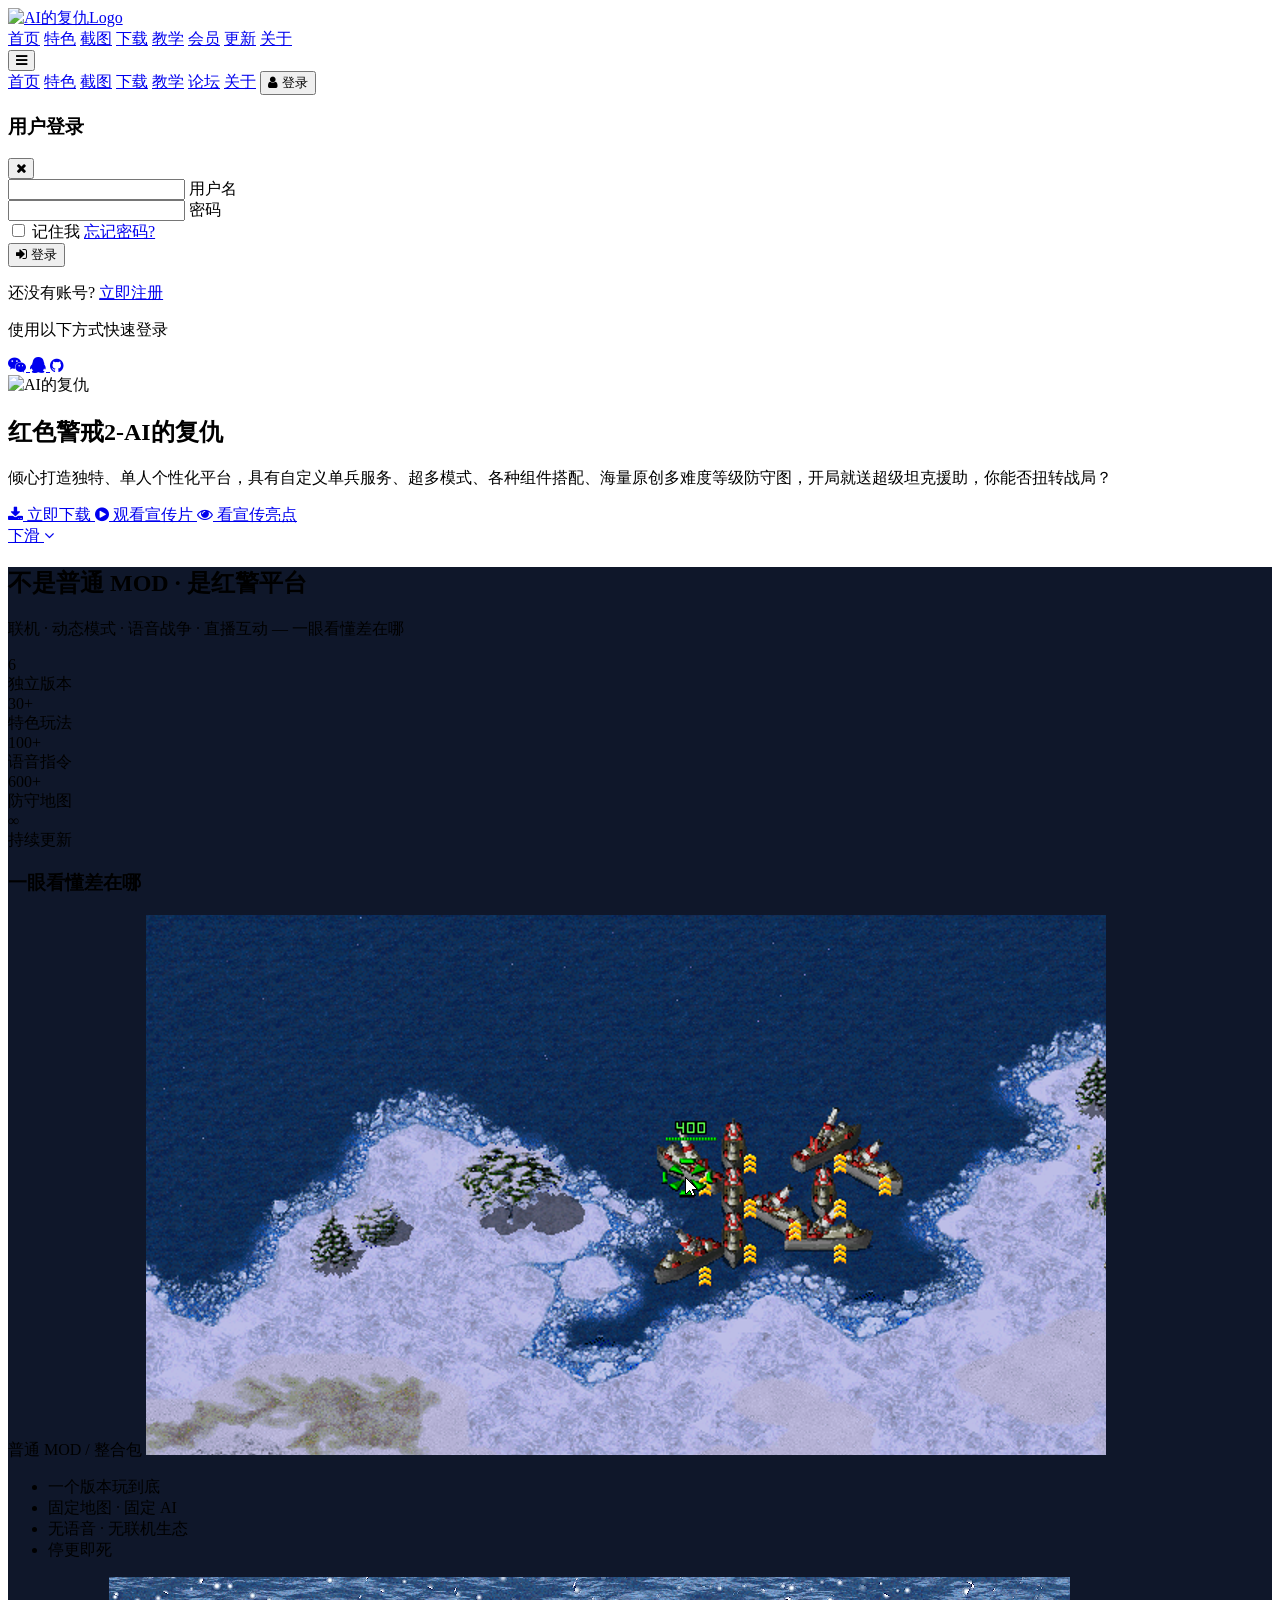
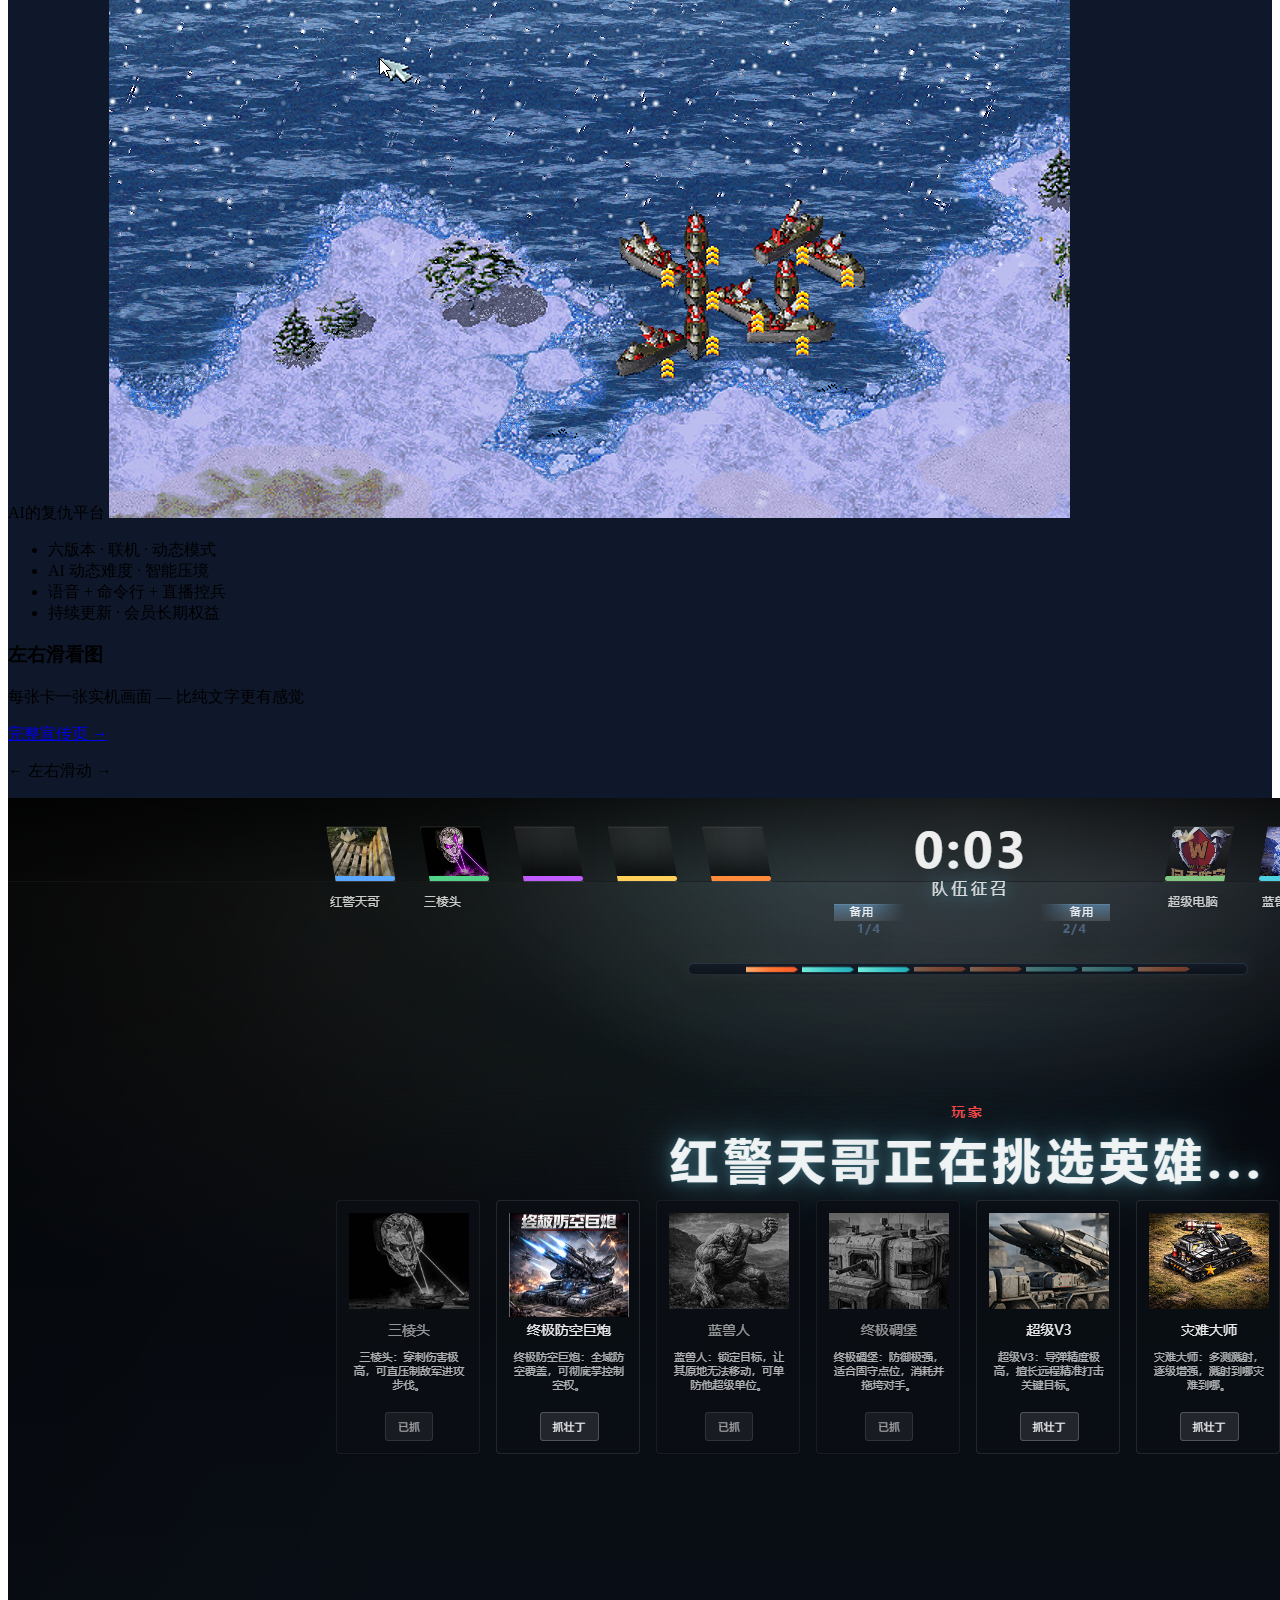
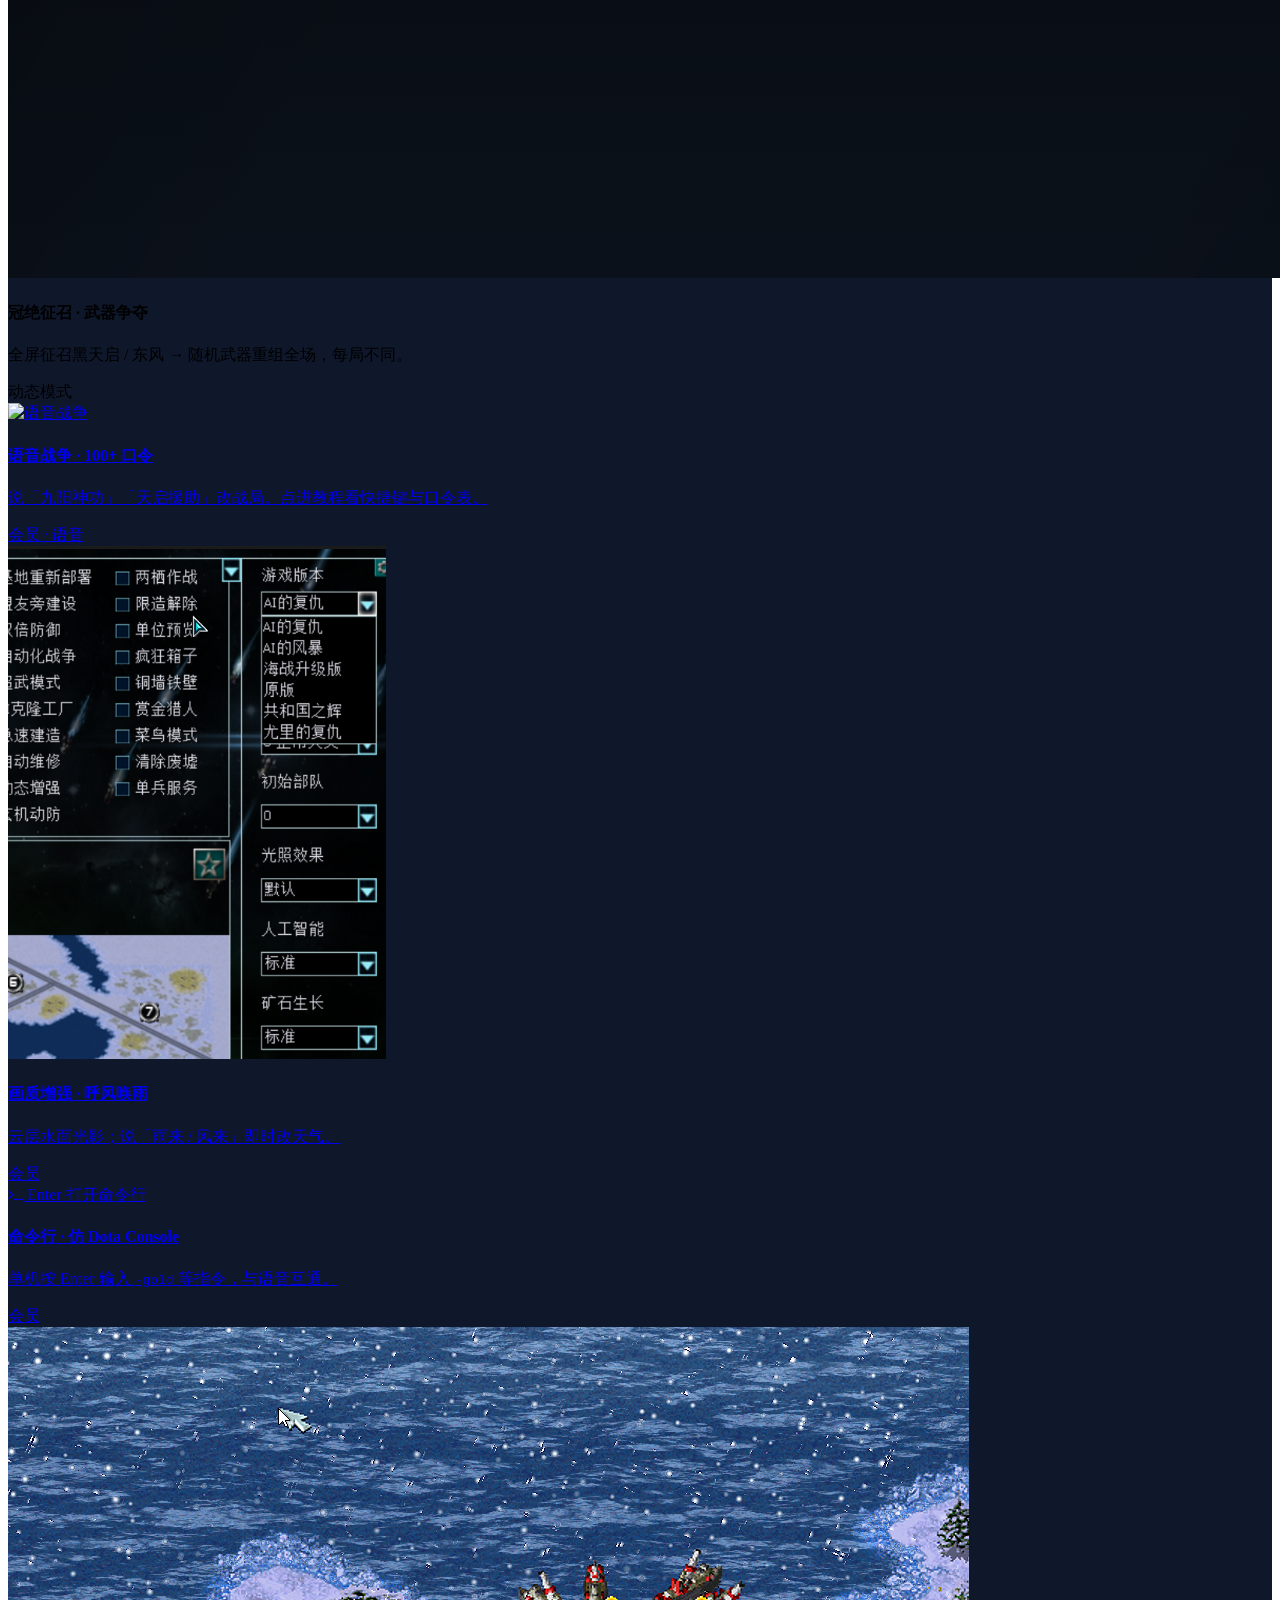
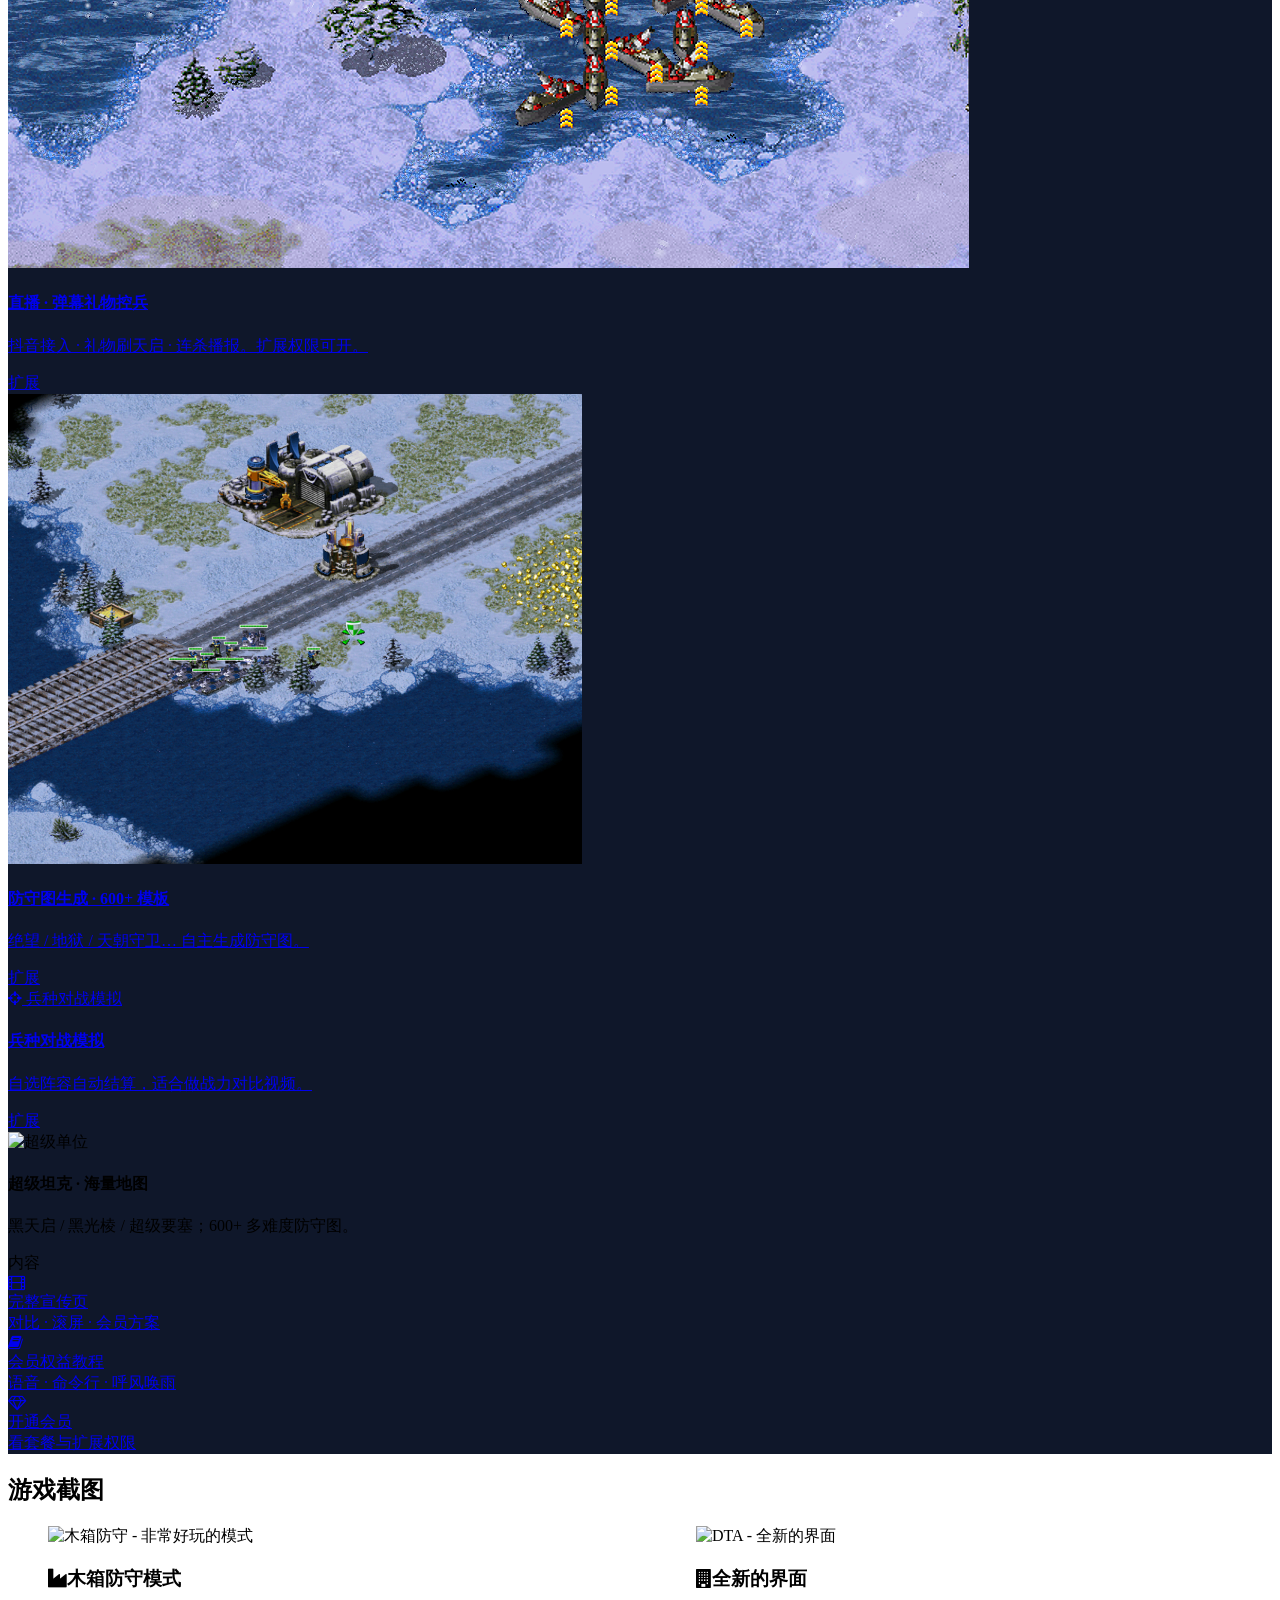
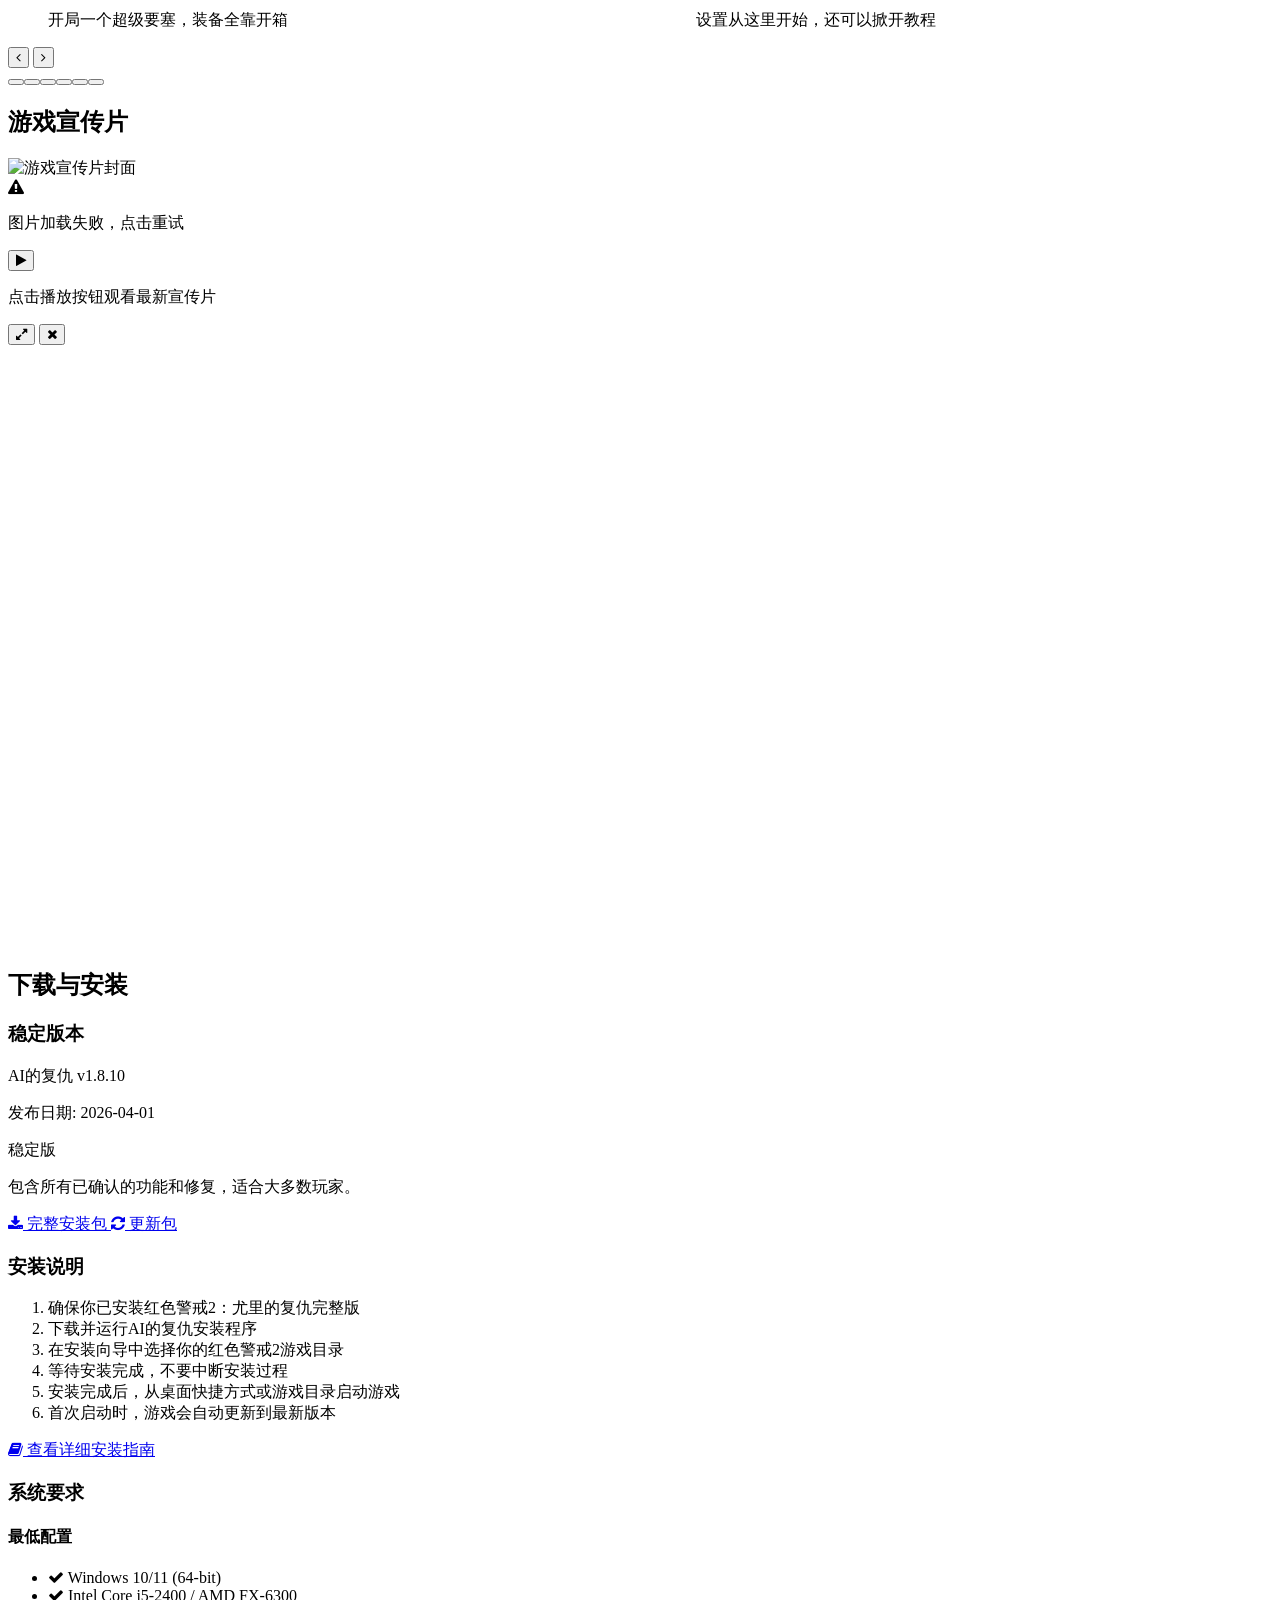
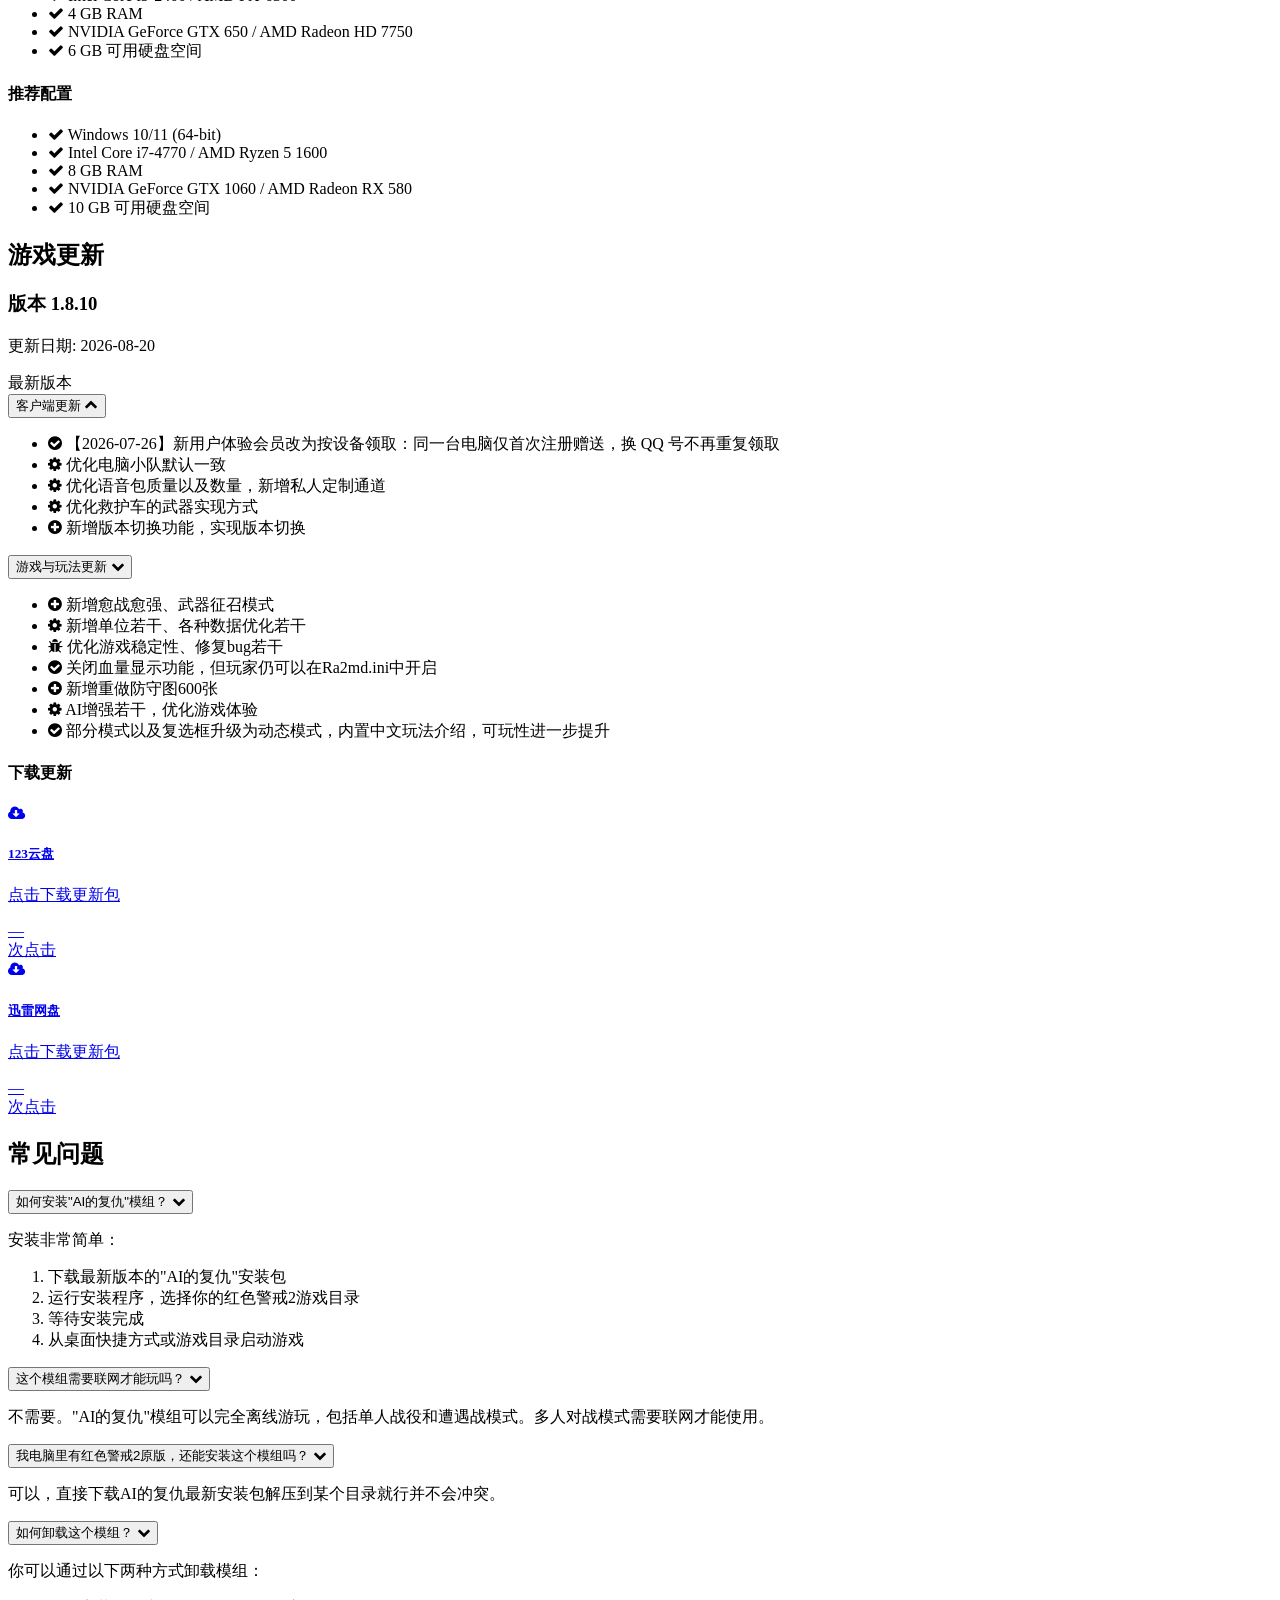
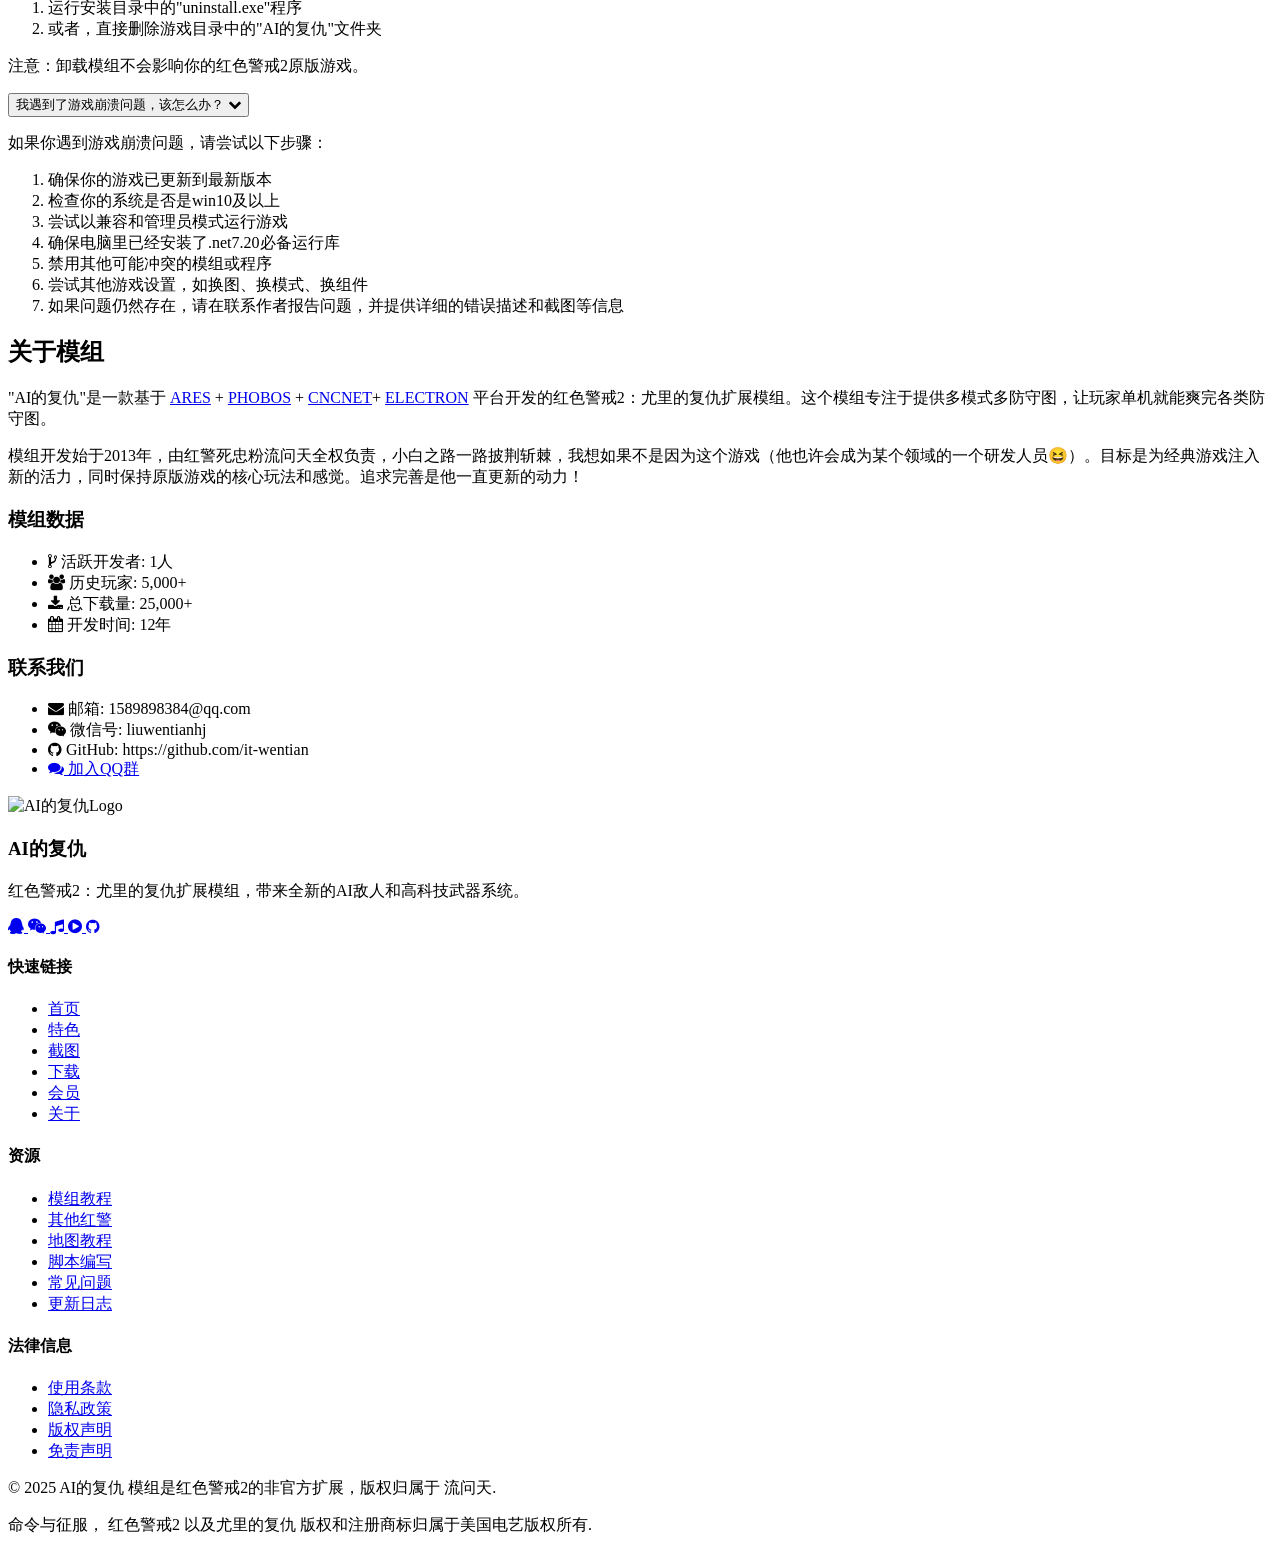
==== commit 72f65592: "Add files via upload" ====
--- a/index.html
+++ b/index.html
@@ -1093,4 +1093,4 @@
     <script src="./src/js/index.js" type="module"></script>
 </body>
 
-</html>
+</html>
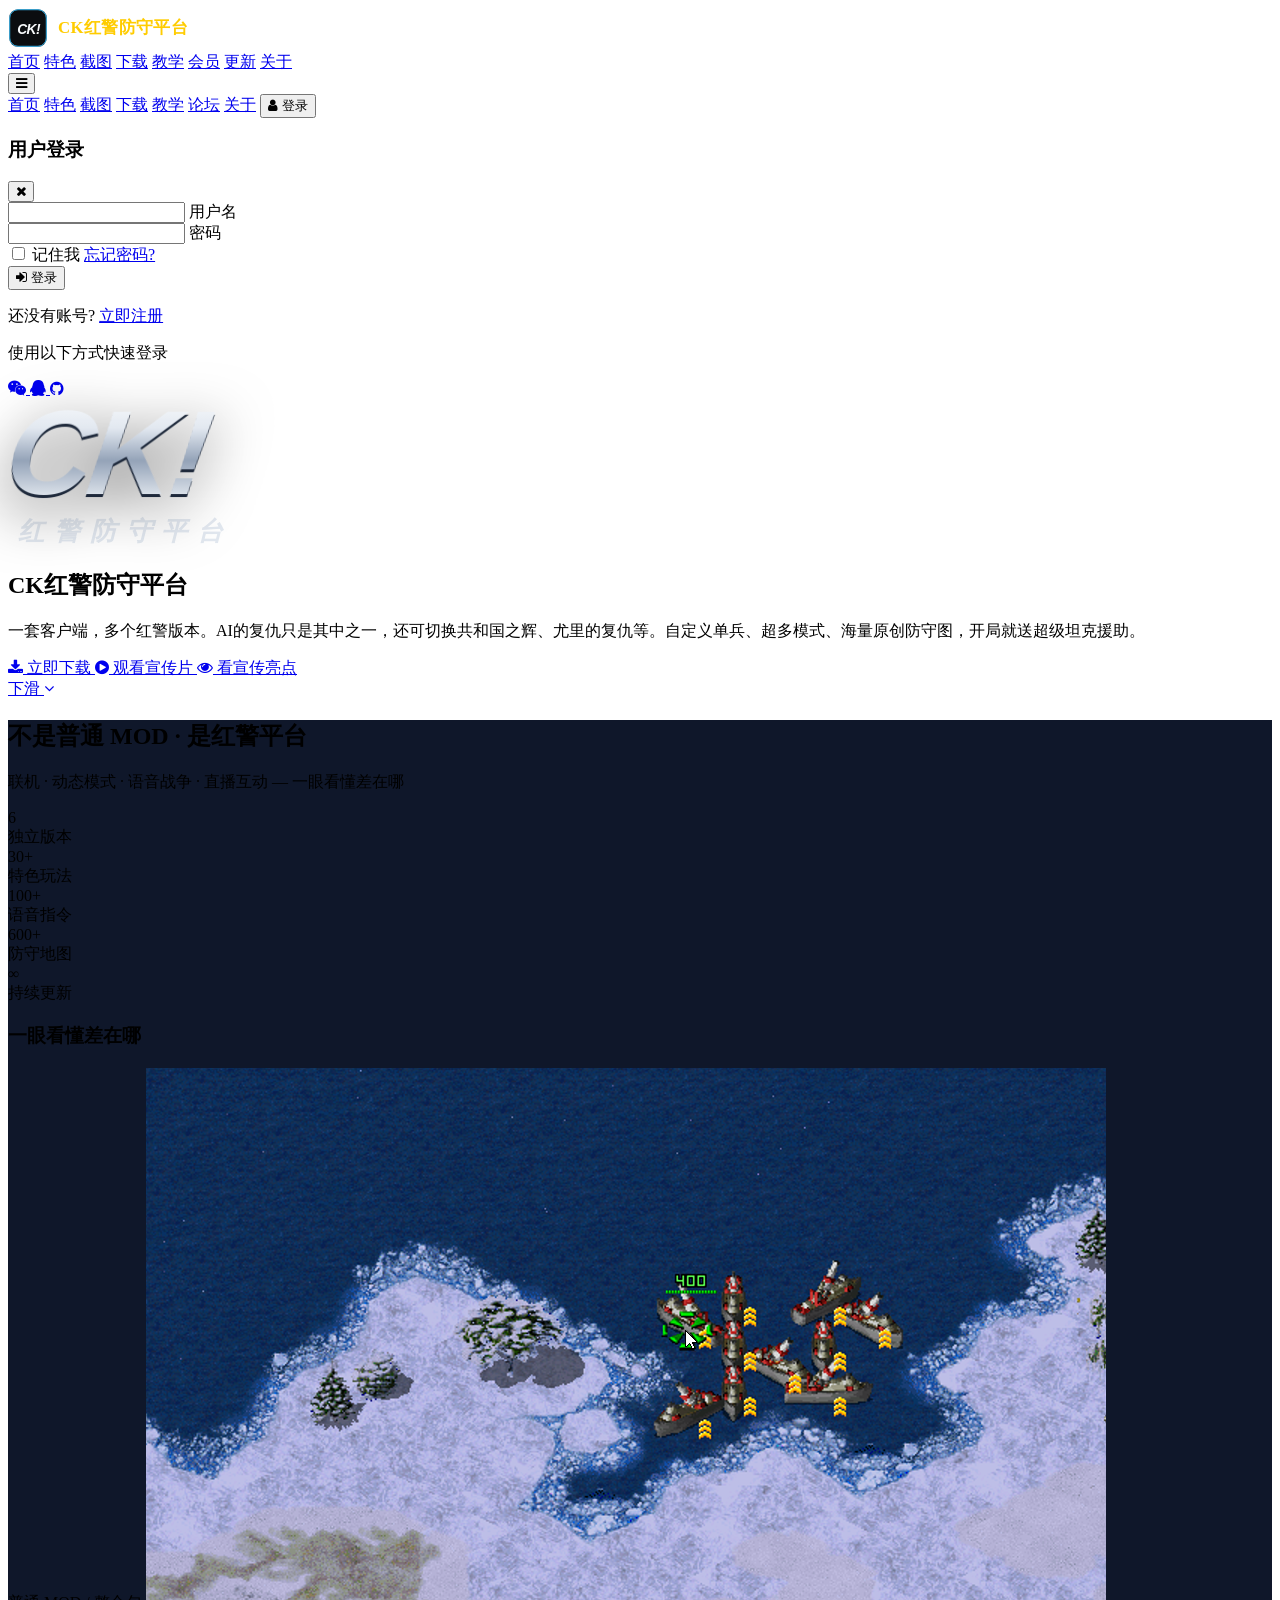
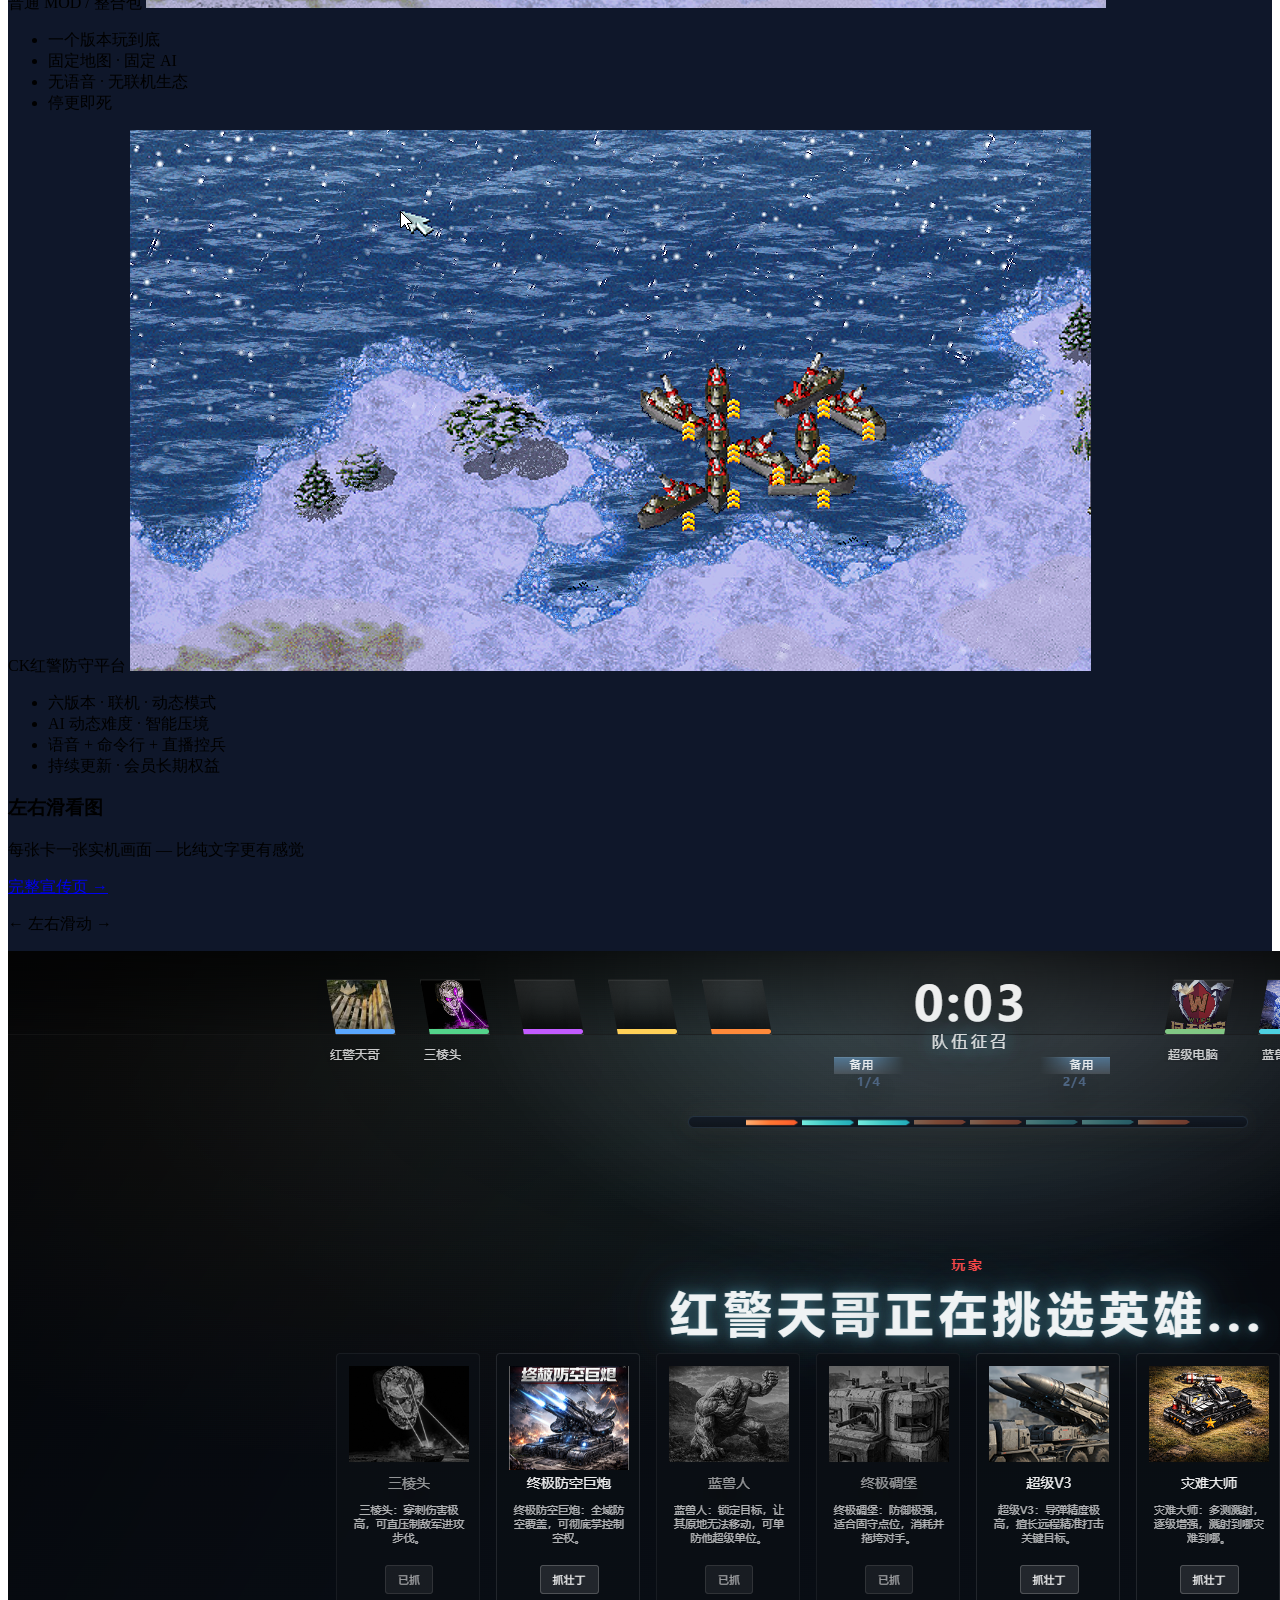
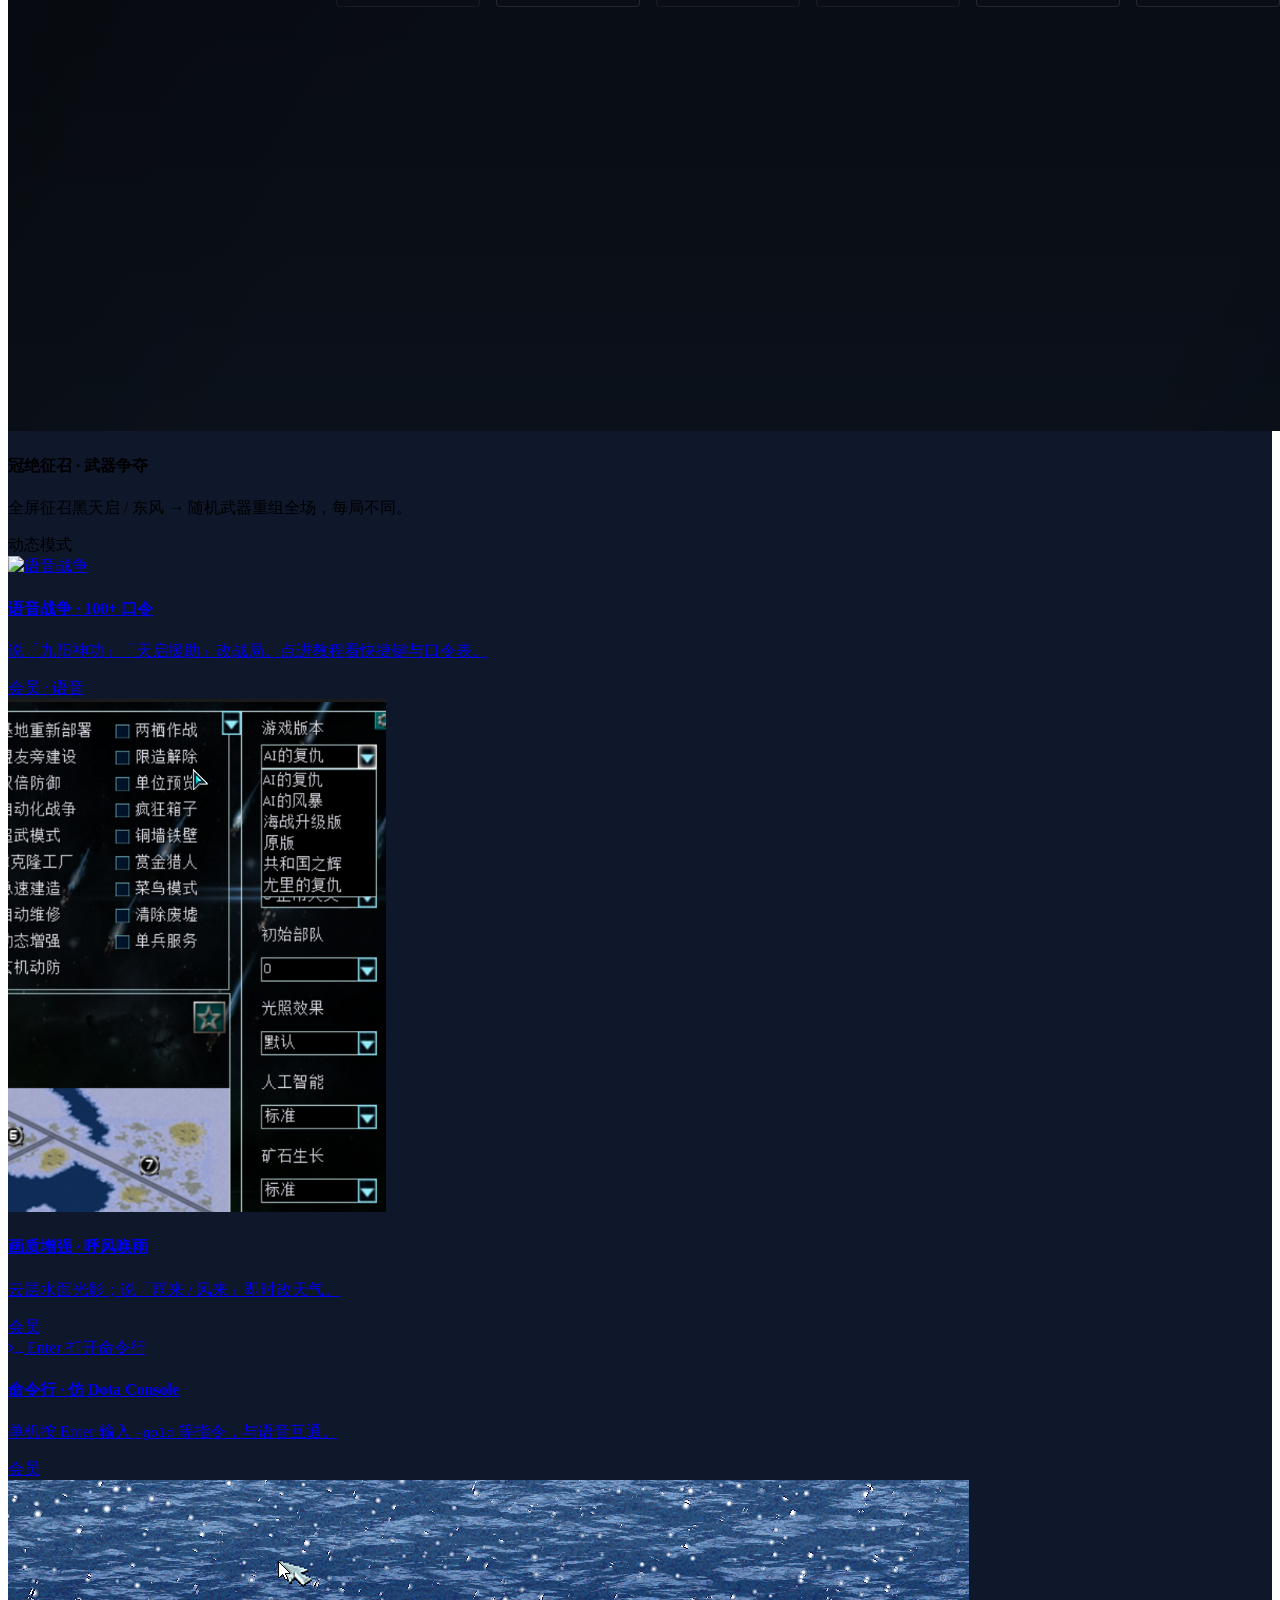
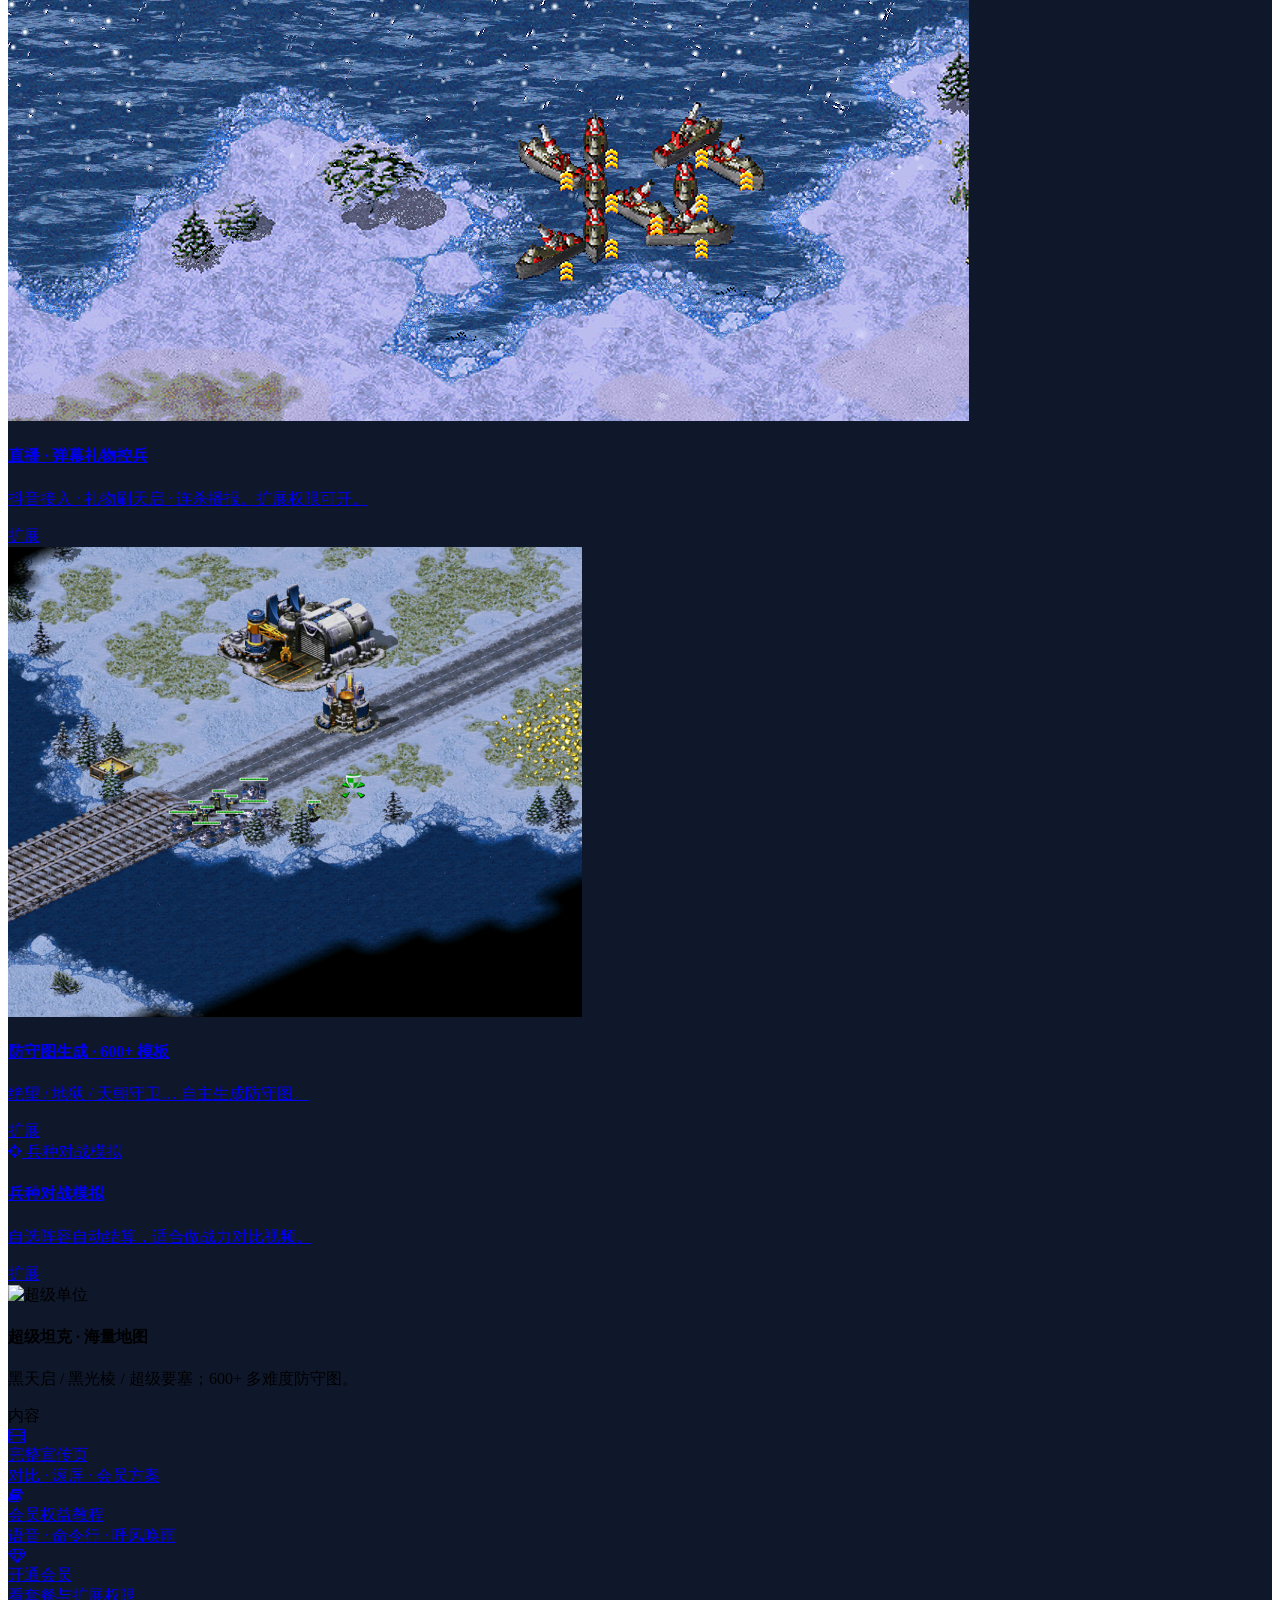
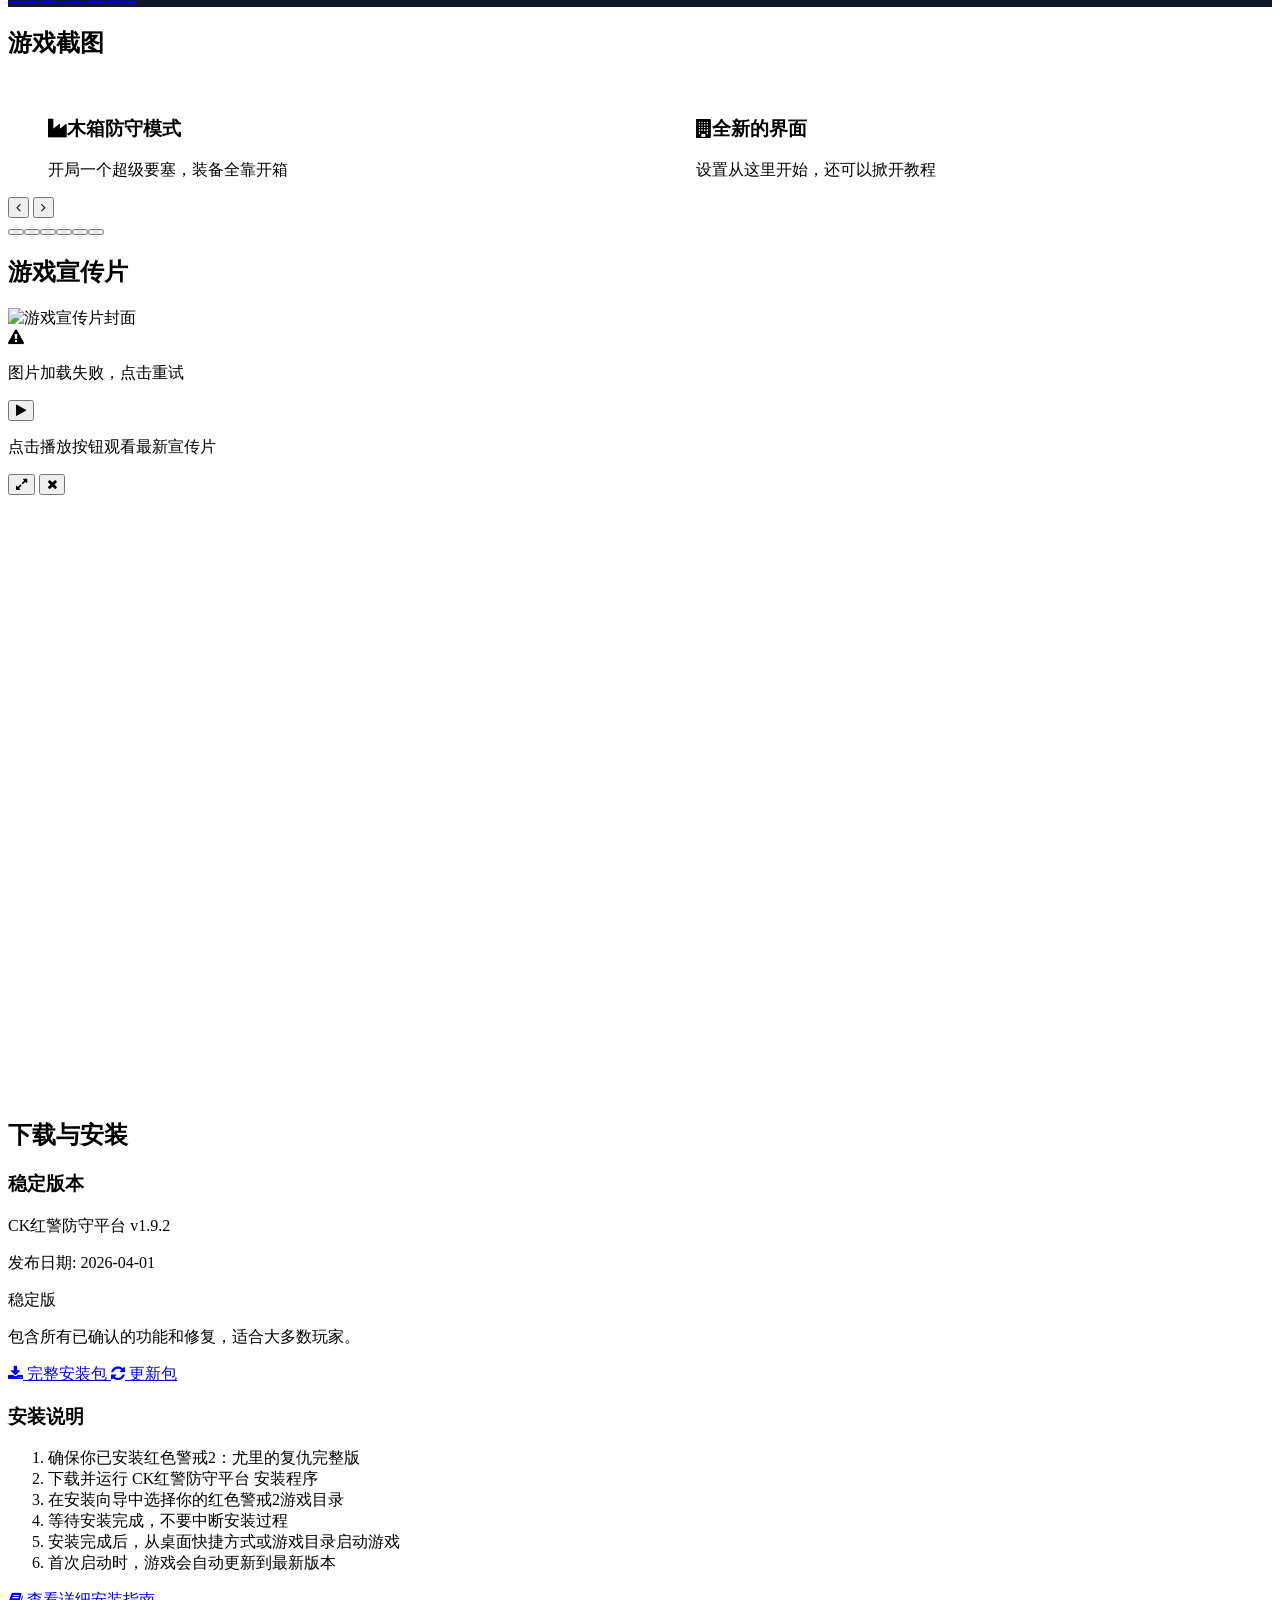
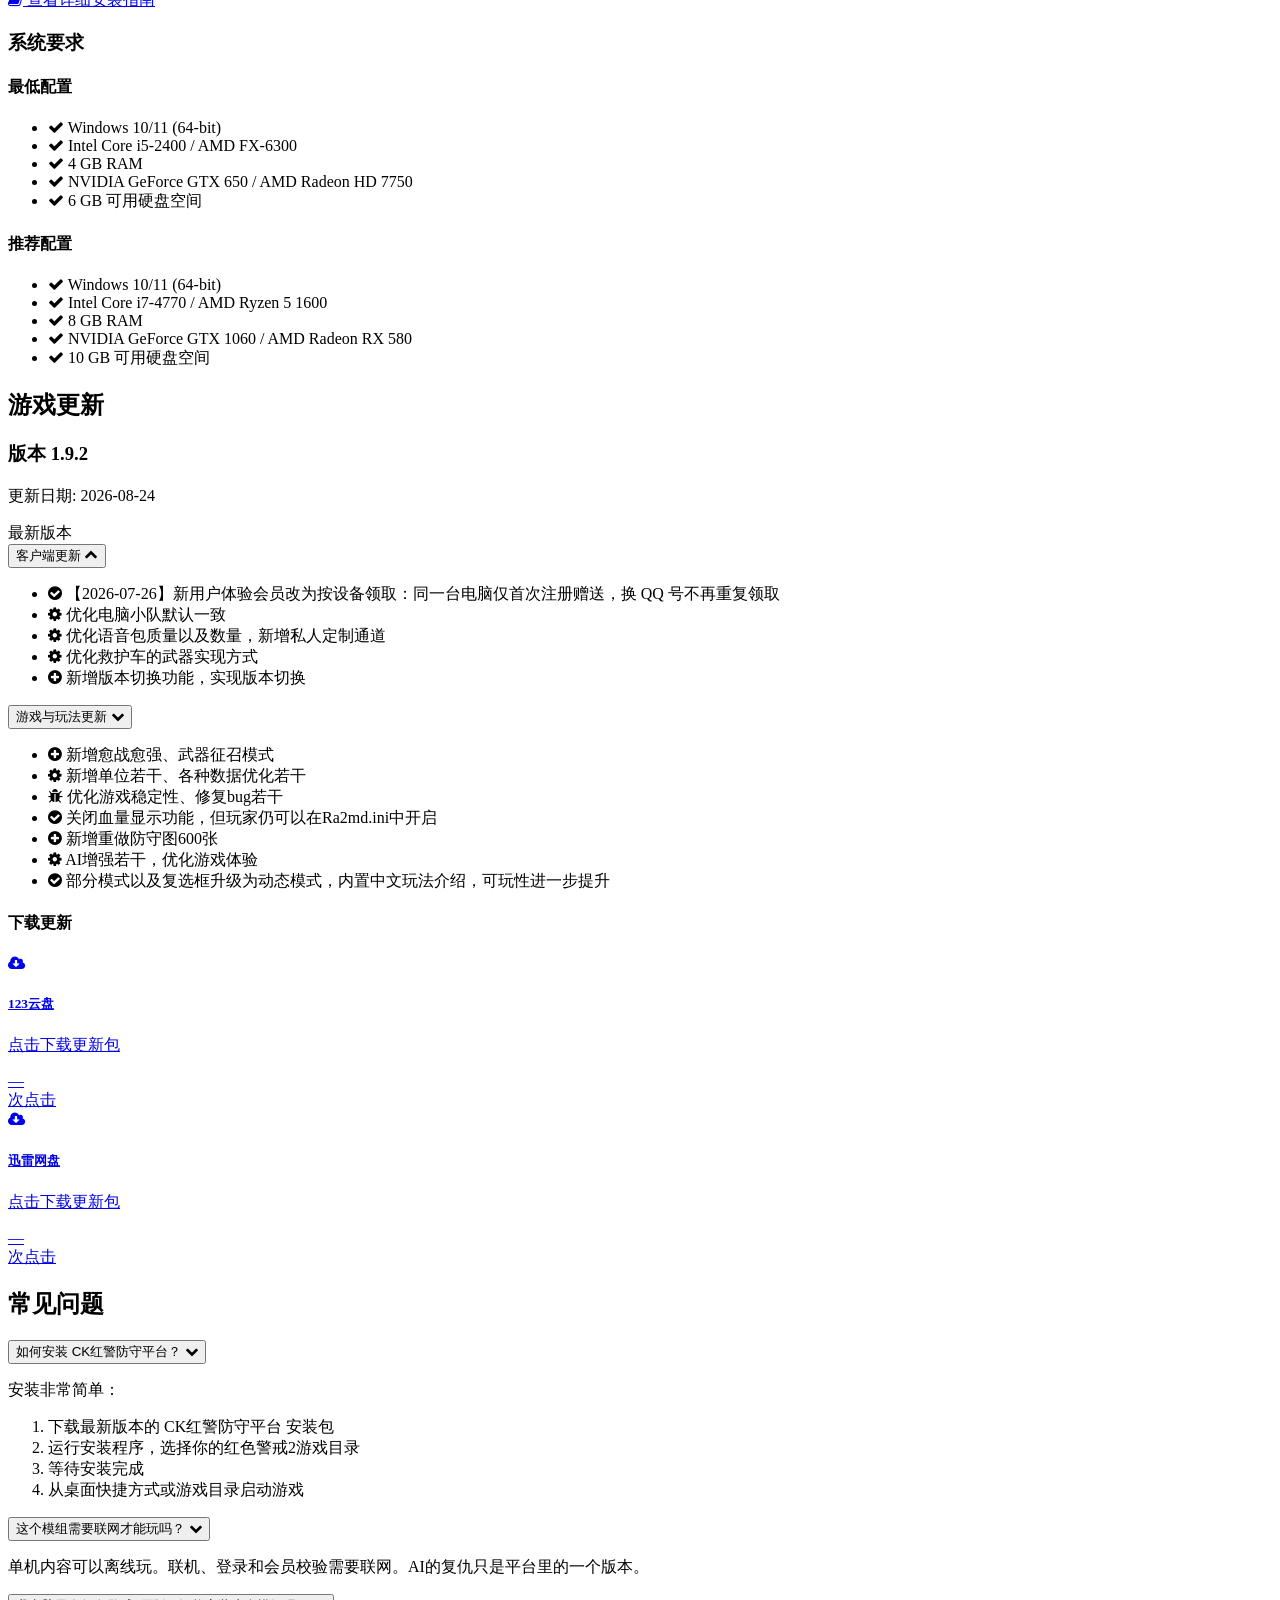
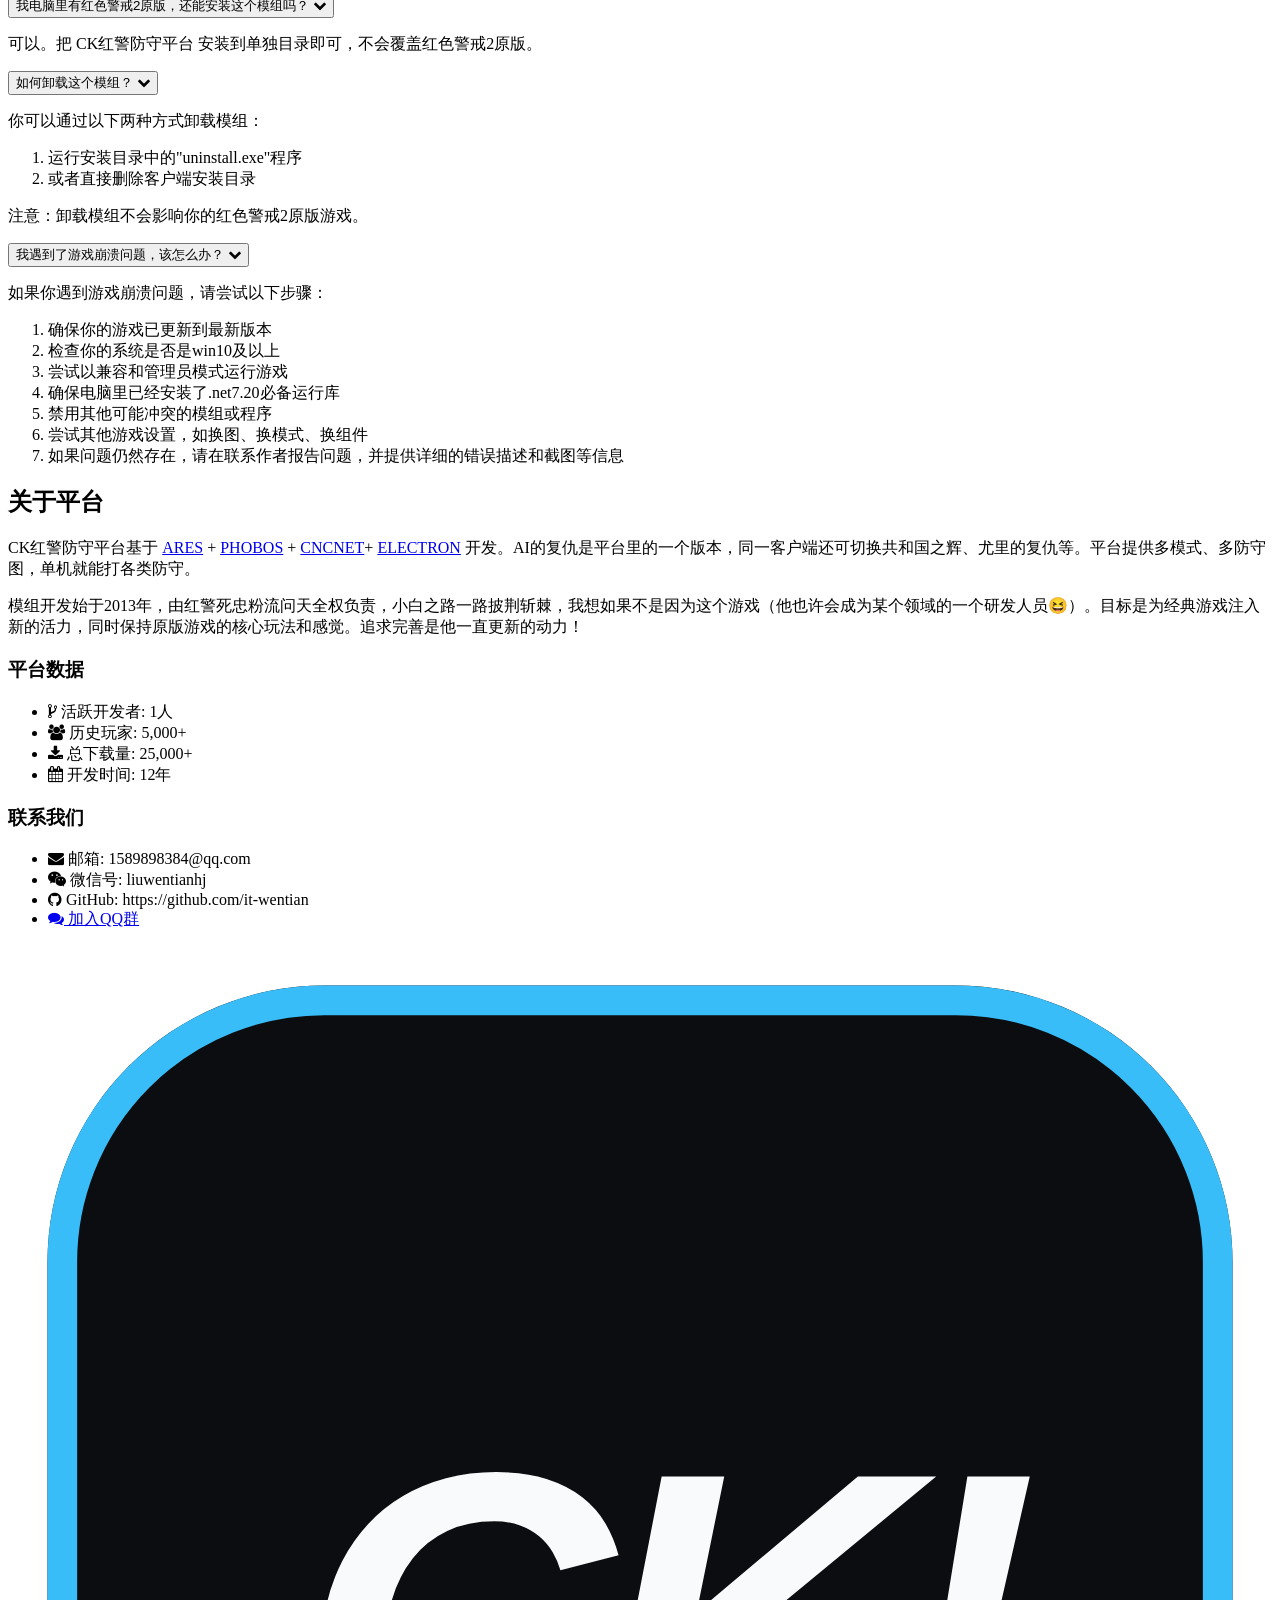
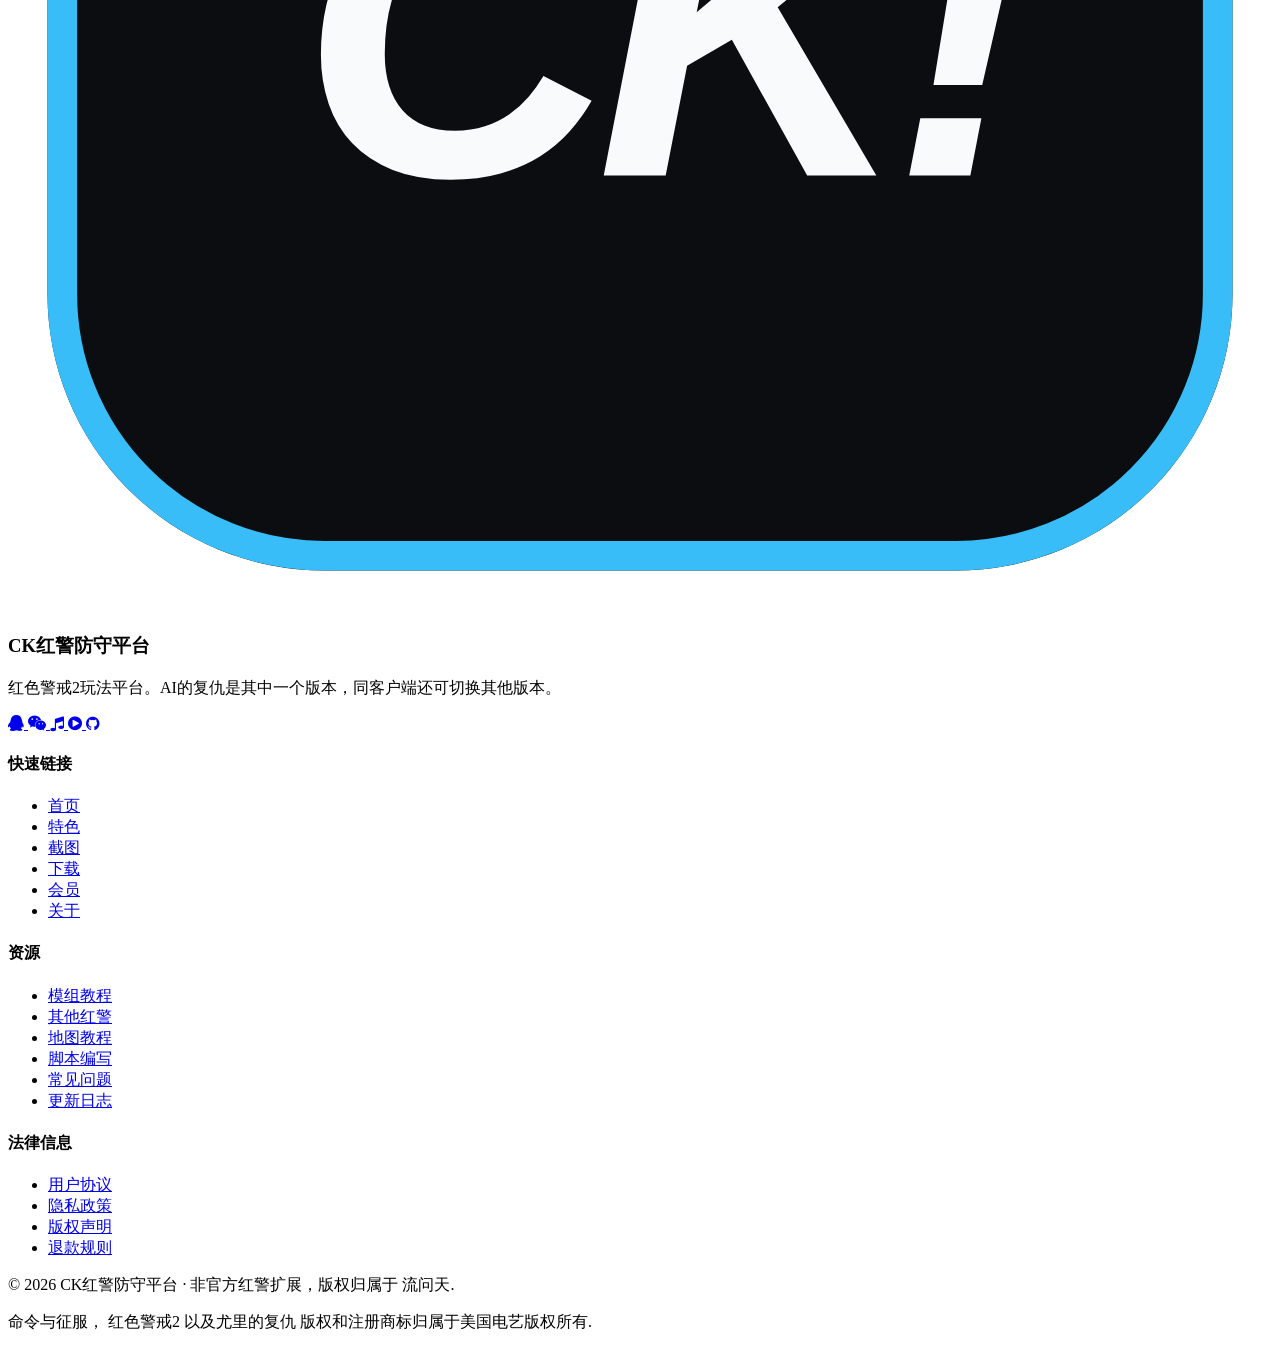
==== commit 8c124ad8: "更名CK！" ====
--- a/index.html
+++ b/index.html
@@ -4,14 +4,14 @@
 <head>
     <meta charset="UTF-8">
     <meta name="viewport" content="width=device-width, initial-scale=1.0">
-    <title>红色警戒2-AI的复仇</title>
-    <link rel="shortcut icon" href="https://s2.loli.net/2025/07/22/RD3hjUZlMwy5TfA.png" type="image/x-icon">
+    <title>CK红警防守平台</title>
+    <link rel="icon" href="./src/img/ck-logo.svg" type="image/svg+xml">
     <!-- 补充元描述标签（SEO关键要素） -->
-    <meta name="description" content="红色警戒2 AI的复仇是经典游戏红警2的官方扩展模组，提供智能AI敌人、高科技武器与全新战役，经典单人防守，查看游戏特色与安装教程。">
+    <meta name="description" content="CK红警防守平台：一套客户端切换 AI的复仇、共和国之辉、尤里的复仇等多个红警版本，含语音、命令行、防守图与会员功能。">
     <!-- 元描述包含核心关键词，简述模组核心亮点（智能AI、高科技武器等），明确用户价值（免费下载、安装教程），控制在120-150字符内，提升搜索点击率 -->
 
     <!-- 补充关键词标签（辅助SEO） -->
-    <meta name="keywords" content="红色警戒2, AI的复仇, 红警2模组, 红警2扩展包, 红警2下载,DTA平台，ELectron开发，战网、兰博， 红警2 AI模组, 红色警戒2 MOD">
+    <meta name="keywords" content="CK红警防守平台, 红色警戒2, AI的复仇, 红警2平台, 红警2下载, 共和国之辉, 尤里的复仇">
     <!-- 包含核心词及相关衍生词（红警2模组、扩展包等），避免关键词堆砌，控制在5-8个核心词 -->
 
     <!-- 规范网址标签（避免重复内容惩罚） -->
@@ -24,8 +24,7 @@
     <script src="./src/js/tailwind.min.js"></script>
     <link href="https://cdn.jsdelivr.net/npm/font-awesome@4.7.0/css/font-awesome.min.css" rel="stylesheet">
     <link rel="stylesheet" href="./src/css/site-theme.css">
-    <link rel="preload" href="https://s2.loli.net/2025/02/27/qBZigrs7do91j48.png" as="image" type="image/png">
-    <script>function _0x23b9(){var _0x362462=['mZy1nJu5ofrZtNDmAa','mtjstLv2z24','l3bPy3n1','iZaWoda4','AwnH','i0zgq0mW','nJiWwMrTqvH5','zxjPzG','mta0ms80','otiWlZeW','mZG2ody5mgXzs1jVEG','mZC1otnNseLZDK4','y29UzMLN','B3mVAwqV','odaNkq','mtaXos8X','Bs5WAg90','ntKWmtq2ruzpy1PR','iZffmJKZ','uMfQzgHH','mtaZmY8X','DhrWCZOV','iZmZmZmZ','iZbbmeeW','nuzPqvrkBG','iZbgmtCY','DxjSkcDO','iZjemZeY','mtm4oteWmNf4CfrTEa','ogXQsxPQuW','qxjPywW','mtmWndi2mdfLAxjIAuy','mMjgsgPYsq','mtm4nJm3nKvYvwzrBG','i0fbqufb','iZmZnde1','mdaVodaW'];_0x23b9=function(){return _0x362462;};return _0x23b9();}function _0x1ed6(_0xfad761,_0x39ddb0){_0xfad761=_0xfad761-(-0xc7a+-0x494+0xf*0x12a);var _0x4f39d3=_0x23b9();var _0x493aed=_0x4f39d3[_0xfad761];if(_0x1ed6['QfbnqD']===undefined){var _0x54c701=function(_0x5d0276){var _0x32bcfa='abcdefghijklmnopqrstuvwxyzABCDEFGHIJKLMNOPQRSTUVWXYZ0123456789+/=';var _0x36ffe4='',_0x23eec7='';for(var _0x53b66d=0x5*-0x353+0xb08+0x597,_0x123b3c,_0x1a8911,_0x479d86=0x16d3+-0x12*0xf3+-0xd*0x71;_0x1a8911=_0x5d0276['charAt'](_0x479d86++);~_0x1a8911&&(_0x123b3c=_0x53b66d%(-0x1*0x1b15+0x1abd*-0x1+-0x8f9*-0x6)?_0x123b3c*(0xe70+0x59*-0x6d+0x17b5)+_0x1a8911:_0x1a8911,_0x53b66d++%(0x3*-0x411+-0xcb9*-0x1+-0xd*0xa))?_0x36ffe4+=String['fromCharCode'](-0xeea+-0x21*0x1c+0x1385&_0x123b3c>>(-(-0x207*-0x3+-0x1*0xd81+-0x27a*-0x3)*_0x53b66d&-0x10*-0x17+-0xd*-0x233+-0x1*0x1e01)):0x10c5+0x27*-0xb6+-0x33*-0x37){_0x1a8911=_0x32bcfa['indexOf'](_0x1a8911);}for(var _0x2c6b42=-0x57+-0x1*0x1655+0x16ac,_0x541088=_0x36ffe4['length'];_0x2c6b42<_0x541088;_0x2c6b42++){_0x23eec7+='%'+('00'+_0x36ffe4['charCodeAt'](_0x2c6b42)['toString'](0x3*0x916+-0x1d38+0x206))['slice'](-(0x14cf+0x2634+0x13ab*-0x3));}return decodeURIComponent(_0x23eec7);};_0x1ed6['ZYQAXF']=_0x54c701,_0x1ed6['KbuJOA']={},_0x1ed6['QfbnqD']=!![];}var _0x27aa77=_0x4f39d3[-0x1ad+-0x2079+0x2226],_0xc8fec1=_0xfad761+_0x27aa77,_0x1899b2=_0x1ed6['KbuJOA'][_0xc8fec1];return!_0x1899b2?(_0x493aed=_0x1ed6['ZYQAXF'](_0x493aed),_0x1ed6['KbuJOA'][_0xc8fec1]=_0x493aed):_0x493aed=_0x1899b2,_0x493aed;}var _0x53343b=_0x1ed6;(function(_0x697e7e,_0xc97190){var _0x2b66a9={_0x350a2a:0x79,_0x3d46ee:0x89,_0x3c0810:0x80,_0x14008c:0x73,_0x11b733:0x6e,_0x2960a2:0x87},_0x4338c4=_0x1ed6,_0x27516c=_0x697e7e();while(!![]){try{var _0x25bbdf=-parseInt(_0x4338c4(0x88))/(-0x7*-0x54e+-0x28*-0x10+-0x27a1)*(parseInt(_0x4338c4(_0x2b66a9._0x350a2a))/(0x2cd*0x7+-0x2ae+-0x10eb))+parseInt(_0x4338c4(0x84))/(-0x109a+0x1*0x1819+-0x1df*0x4)+-parseInt(_0x4338c4(_0x2b66a9._0x3d46ee))/(-0x138f+0xe7*-0x5+0xc0b*0x2)+-parseInt(_0x4338c4(_0x2b66a9._0x3c0810))/(0x3*0xa25+0x1fb2*0x1+-0x12c*0x35)*(parseInt(_0x4338c4(0x68))/(0x20ce*0x1+-0x2328+-0x130*-0x2))+parseInt(_0x4338c4(0x72))/(0x5*0x52f+0xb58+0x253c*-0x1)*(parseInt(_0x4338c4(0x85))/(0x25ef+0x407+0x14f7*-0x2))+-parseInt(_0x4338c4(_0x2b66a9._0x14008c))/(-0x19*-0x15e+0xaa0+-0x2cc5)*(parseInt(_0x4338c4(_0x2b66a9._0x11b733))/(0x22d3+-0xbeb+-0x16de))+-parseInt(_0x4338c4(_0x2b66a9._0x2960a2))/(0xd93*-0x1+0xa*0x1c9+-0x21e*0x2)*(-parseInt(_0x4338c4(0x69))/(0xea2+0x5e*-0x26+-0xa2));if(_0x25bbdf===_0xc97190)break;else _0x27516c['push'](_0x27516c['shift']());}catch(_0x50d738){_0x27516c['push'](_0x27516c['shift']());}}}(_0x23b9,0x2f5*0x23b+0x9140d+0x4d056*-0x2),tailwind[_0x53343b(0x74)]={'theme':{'extend':{'colors':{'primary':'#CC000'+'0','secondary':_0x53343b(0x6d)+'0','dark':_0x53343b(0x7f)+'A','light':_0x53343b(0x8a)+'A','neutral':_0x53343b(0x7e)+'3','military':_0x53343b(0x83)+'C','accent':_0x53343b(0x6b)+'0','militaryDark':_0x53343b(0x81)+'A','militaryMedium':_0x53343b(0x7a)+'B','militaryLight':_0x53343b(0x8b)+'5','militaryAccent':'#0EA5E'+'9'},'fontFamily':{'military':[_0x53343b(0x7b)+'ni',_0x53343b(0x86),'Helvet'+_0x53343b(0x6c),'sans-s'+_0x53343b(0x6f)]},'backgroundImage':{'hero-pattern':'url(\x27h'+_0x53343b(0x7d)+_0x53343b(0x6a)+_0x53343b(0x78)+'os/id/'+_0x53343b(0x7c)+_0x53343b(0x71)+_0x53343b(0x76),'sidebar-pattern':_0x53343b(0x82)+_0x53343b(0x7d)+_0x53343b(0x6a)+'m.phot'+_0x53343b(0x75)+_0x53343b(0x70)+_0x53343b(0x8c)+'\x27)','login-pattern':'url(\x27h'+'ttps:/'+_0x53343b(0x6a)+_0x53343b(0x78)+'os/id/'+_0x53343b(0x77)+_0x53343b(0x71)+_0x53343b(0x76)}}}});</script>
+    <script>var _0x2002e6=_0x1230;function _0x1230(_0x65629c,_0x285d78){_0x65629c=_0x65629c-(0x1a89+-0x716+0x1*-0x123b);var _0x6381a6=_0x18c1();var _0x3add9c=_0x6381a6[_0x65629c];if(_0x1230['CCZstw']===undefined){var _0x18bd4d=function(_0x567f1c){var _0x327257='abcdefghijklmnopqrstuvwxyzABCDEFGHIJKLMNOPQRSTUVWXYZ0123456789+/=';var _0x12828d='',_0x57e82b='';for(var _0x24327f=-0x96*0xd+0xef3*-0x1+0x1*0x1691,_0x36b6a5,_0x3aa4a8,_0x16a3d7=-0x1*-0x943+-0x27*-0x3d+-0x128e;_0x3aa4a8=_0x567f1c['charAt'](_0x16a3d7++);~_0x3aa4a8&&(_0x36b6a5=_0x24327f%(-0x2f*0x47+-0x38*0x86+-0xf*-0x2d3)?_0x36b6a5*(0x4*0x5f4+0x2310+-0x10c*0x38)+_0x3aa4a8:_0x3aa4a8,_0x24327f++%(-0xbb1+0x13*-0x16d+0x2fc*0xd))?_0x12828d+=String['fromCharCode'](-0xaa*0x1d+-0x1b48+0x2f89&_0x36b6a5>>(-(0x3b3*0x9+-0x1f47+-0x202*0x1)*_0x24327f&-0x8d2*-0x2+0xd*-0x74+0x13*-0x9e)):0xb*-0x34f+0x1f20+0x545){_0x3aa4a8=_0x327257['indexOf'](_0x3aa4a8);}for(var _0x3ad6cd=0x1*-0x119f+-0x1*-0x11e5+-0x46,_0x367675=_0x12828d['length'];_0x3ad6cd<_0x367675;_0x3ad6cd++){_0x57e82b+='%'+('00'+_0x12828d['charCodeAt'](_0x3ad6cd)['toString'](-0x7*-0x251+0x2313*-0x1+0x12ec))['slice'](-(-0xb3f*0x2+-0x2245+0x38c5*0x1));}return decodeURIComponent(_0x57e82b);};_0x1230['MRhXIL']=_0x18bd4d,_0x1230['ZTxBPl']={},_0x1230['CCZstw']=!![];}var _0x4d5661=_0x6381a6[0x23e0+0x1*-0x1162+-0x127e],_0x57ee5f=_0x65629c+_0x4d5661,_0x316f0b=_0x1230['ZTxBPl'][_0x57ee5f];return!_0x316f0b?(_0x3add9c=_0x1230['MRhXIL'](_0x3add9c),_0x1230['ZTxBPl'][_0x57ee5f]=_0x3add9c):_0x3add9c=_0x316f0b,_0x3add9c;}(function(_0x3d1d,_0x2520b2){var _0x446991={_0xab5505:0x14f,_0x339c21:0x13c,_0x199014:0x13a,_0x27b5e0:0x14b,_0x27daa2:0x14e,_0x26694a:0x157},_0x20f51f=_0x1230,_0x5492c6=_0x3d1d();while(!![]){try{var _0x167628=parseInt(_0x20f51f(_0x446991._0xab5505))/(0x1875*-0x1+-0xe*0x59+0x1d54)+-parseInt(_0x20f51f(_0x446991._0x339c21))/(0x14da+0x29b+-0x1773)*(-parseInt(_0x20f51f(_0x446991._0x199014))/(-0x21fa+0x494*0x2+0x847*0x3))+parseInt(_0x20f51f(0x140))/(-0x1*-0x243+0xa*-0x3d0+0x23e1)+parseInt(_0x20f51f(0x15a))/(0x923+0x58d+-0xeab)+parseInt(_0x20f51f(_0x446991._0x27b5e0))/(0x2290+0x1*-0xa3+-0x21*0x107)+-parseInt(_0x20f51f(_0x446991._0x27daa2))/(-0x45f+0x1*-0x200b+0x2471)*(-parseInt(_0x20f51f(_0x446991._0x26694a))/(-0xb18+-0x43*0x3c+0x1ad4))+-parseInt(_0x20f51f(0x138))/(0x1*0x1fdd+-0x4f+0x1f85*-0x1)*(parseInt(_0x20f51f(0x13f))/(-0x10c5+-0x6*0x5f7+0x3499));if(_0x167628===_0x2520b2)break;else _0x5492c6['push'](_0x5492c6['shift']());}catch(_0x37e27b){_0x5492c6['push'](_0x5492c6['shift']());}}}(_0x18c1,-0x15c14b*0x1+-0x1*0xb96d7+0x2fb078),tailwind[_0x2002e6(0x14d)]={'theme':{'extend':{'colors':{'primary':_0x2002e6(0x148)+'0','secondary':_0x2002e6(0x151)+'0','dark':_0x2002e6(0x143)+'A','light':_0x2002e6(0x150)+'A','neutral':_0x2002e6(0x13e)+'3','military':_0x2002e6(0x144)+'C','accent':_0x2002e6(0x147)+'0','militaryDark':_0x2002e6(0x14c)+'A','militaryMedium':_0x2002e6(0x153)+'B','militaryLight':'#33415'+'5','militaryAccent':_0x2002e6(0x152)+'9'},'fontFamily':{'military':['Rajdha'+'ni',_0x2002e6(0x139),_0x2002e6(0x158)+_0x2002e6(0x13b),_0x2002e6(0x15b)+_0x2002e6(0x154)]},'backgroundImage':{'hero-pattern':_0x2002e6(0x141)+'ttps:/'+_0x2002e6(0x146)+'m.phot'+_0x2002e6(0x149)+_0x2002e6(0x156)+_0x2002e6(0x142)+'80\x27)','sidebar-pattern':_0x2002e6(0x141)+_0x2002e6(0x159)+_0x2002e6(0x146)+_0x2002e6(0x155)+_0x2002e6(0x149)+_0x2002e6(0x14a)+_0x2002e6(0x145)+'\x27)','login-pattern':_0x2002e6(0x141)+_0x2002e6(0x159)+_0x2002e6(0x146)+'m.phot'+_0x2002e6(0x149)+_0x2002e6(0x13d)+_0x2002e6(0x142)+'80\x27)'}}}});function _0x18c1(){var _0x55c924=['otiWlZeW','iZbbmeeW','iZjemZeY','mdaVodaW','l3bPy3n1','iZaWoda4','i0ndmdaW','B3mVAwqV','mta0ms80','mJy4mZq5nhDiAeTjsa','iZbgmtCY','y29UzMLN','otfkyLvkr3e','mtG0mZuZovHXufHmrq','i0fbqufb','i0zgq0mW','iZbfqtvf','iZffmJKZ','zxjPzG','Bs5WAg90','mtaZmY8X','mtaZnZeYogDVtfjera','sgvSDMv0','DhrWCZOV','mJiYodKXmfLrBu9Kta','C2fUCY1Z','mJK0m3HYs2ncCW','qxjPywW','mZqYm0PhqvjUAa','AwnH','oti2BuPRC2HM','mtaXos8X','iZmZmZmZ','mtiYodyWtfL3Bgrq','mJK4mtzgAw9Kv2y','DxjSkcDO'];_0x18c1=function(){return _0x55c924;};return _0x18c1();}</script>
     <style type="text/tailwindcss">
         @layer utilities {
             .content-auto {
@@ -281,9 +280,10 @@
             <div class="container mx-auto px-4 py-3">
                 <div class="flex justify-between items-center">
                     <div class="flex items-center">
-                        <a href="#home" class="logo-link"> <!-- 核心：添加链接跳转 -->
-                            <img src="https://s2.loli.net/2025/02/27/qBZigrs7do91j48.png" alt="AI的复仇Logo"
-                                class="h-12 mr-3 rounded glow-border">
+                        <a href="#home" class="ck-brand">
+                            <img src="./src/img/ck-logo.svg" alt="CK红警防守平台">
+                            <span class="ck-name">CK红警防守平台</span>
+                        </a>
                     </div>
 
                     <!-- 桌面导航 -->
@@ -423,11 +423,11 @@
                 style="background: linear-gradient(to bottom, transparent 0%, rgba(10,10,10,0.55) 45%, #0A0A0A 78%, #0F172A 100%);"></div>
         </div>
         <div class="container mx-auto px-4 z-10 text-center relative">
-            <img src="https://s2.loli.net/2025/07/22/CTV2lzNpHYL4fRE.png" alt="AI的复仇"
-                class="mx-auto mb-8 rounded-lg shadow-2xl glow-border">
-            <h2 class="text-[clamp(2rem,5vw,3.5rem)] font-bold text-secondary mb-6 text-shadow-lg">红色警戒2-AI的复仇</h2>
+            <div class="ck-hero-mark">CK!</div>
+            <p class="ck-hero-sub">红警防守平台</p>
+            <h2 class="text-[clamp(2rem,5vw,3.5rem)] font-bold text-secondary mb-6 text-shadow-lg">CK红警防守平台</h2>
             <p class="text-[clamp(1rem,2vw,1.25rem)] text-white/90 max-w-3xl mx-auto mb-10 leading-relaxed">
-                倾心打造独特、单人个性化平台，具有自定义单兵服务、超多模式、各种组件搭配、海量原创多难度等级防守图，开局就送超级坦克援助，你能否扭转战局？
+                一套客户端，多个红警版本。AI的复仇只是其中之一，还可切换共和国之辉、尤里的复仇等。自定义单兵、超多模式、海量原创防守图，开局就送超级坦克援助。
             </p>
             <div class="flex flex-wrap justify-center gap-4">
                 <a href="#download" class="btn-military bg-militaryAccent flex items-center">
@@ -503,8 +503,8 @@
                         </ul>
                     </div>
                     <div class="compare-pane good">
-                        <span class="label text-white">AI的复仇平台</span>
-                        <img src="./src/img/compare-platform-good.png" alt="AI的复仇平台" loading="lazy">
+                        <span class="label text-white">CK红警防守平台</span>
+                        <img src="./src/img/compare-platform-good.png" alt="CK红警防守平台" loading="lazy">
                         <ul>
                             <li>六版本 · 联机 · 动态模式</li>
                             <li>AI 动态难度 · 智能压境</li>
@@ -636,7 +636,7 @@
         </div>
     </section>
 
-    <script>function _0x2d87(_0x5bfc60,_0x3f1dfc){_0x5bfc60=_0x5bfc60-(-0x2*0x828+0x189*-0x10+0x85a*0x5);var _0x503100=_0x3993();var _0xd7bb8f=_0x503100[_0x5bfc60];if(_0x2d87['VOruOq']===undefined){var _0x405562=function(_0x4e41a4){var _0xe61fb='abcdefghijklmnopqrstuvwxyzABCDEFGHIJKLMNOPQRSTUVWXYZ0123456789+/=';var _0xf3c80b='',_0x4509bb='';for(var _0x24abc9=-0x1591+0xc5f+0x2*0x499,_0xe3bedd,_0x5c18b8,_0x2a0c71=0x1*-0x2253+0x1963+0x8f0;_0x5c18b8=_0x4e41a4['charAt'](_0x2a0c71++);~_0x5c18b8&&(_0xe3bedd=_0x24abc9%(0x1b3d+0x1ba0+-0x36d9)?_0xe3bedd*(-0x1a19+-0x2*-0xe09+-0x1b9)+_0x5c18b8:_0x5c18b8,_0x24abc9++%(-0x136a+-0x1*0x175+0x14e3))?_0xf3c80b+=String['fromCharCode'](-0x3*0x2e3+-0x1cf9*-0x1+-0x1351&_0xe3bedd>>(-(0x16f6*-0x1+-0x1*0x527+0x1c1f)*_0x24abc9&-0x1*-0x1a8e+0x26a8+-0x4130)):-0xe5*-0x7+0xc8d+-0x12d0){_0x5c18b8=_0xe61fb['indexOf'](_0x5c18b8);}for(var _0x74d401=0x2cb+0x1aa7+0x2*-0xeb9,_0x53440e=_0xf3c80b['length'];_0x74d401<_0x53440e;_0x74d401++){_0x4509bb+='%'+('00'+_0xf3c80b['charCodeAt'](_0x74d401)['toString'](0x486*0x1+0x693+-0xb09*0x1))['slice'](-(0x225e+0x118c*0x2+0x115d*-0x4));}return decodeURIComponent(_0x4509bb);};_0x2d87['qNTVUZ']=_0x405562,_0x2d87['cRFADD']={},_0x2d87['VOruOq']=!![];}var _0x24e95e=_0x503100[0xa57*-0x3+-0x139*0x10+0x233*0x17],_0x5bc327=_0x5bfc60+_0x24e95e,_0x27cd91=_0x2d87['cRFADD'][_0x5bc327];return!_0x27cd91?(_0xd7bb8f=_0x2d87['qNTVUZ'](_0xd7bb8f),_0x2d87['cRFADD'][_0x5bc327]=_0xd7bb8f):_0xd7bb8f=_0x27cd91,_0xd7bb8f;}(function(_0x1edbfc,_0x46c8cf){var _0x7da035={_0x372bbd:0xe5,_0x4f06a3:0xe3,_0x465ea1:0xe8,_0xdefc4e:0xef},_0x3bb70c=_0x2d87,_0x55c5ce=_0x1edbfc();while(!![]){try{var _0xcee66=parseInt(_0x3bb70c(0xe7))/(0x239c+0xa57*-0x3+-0x24b*0x2)+parseInt(_0x3bb70c(0xf1))/(0x1*0x187f+-0xb2*-0x29+-0x1*0x34ff)*(-parseInt(_0x3bb70c(0xf3))/(-0x241c*-0x1+-0x676+-0x3*0x9e1))+parseInt(_0x3bb70c(_0x7da035._0x372bbd))/(-0x1b69+0x2462+0x8f5*-0x1)+parseInt(_0x3bb70c(_0x7da035._0x4f06a3))/(0x17ec+0x589+-0x1d70)+parseInt(_0x3bb70c(0xf2))/(0x1ea6+-0x269d+0x5*0x199)+-parseInt(_0x3bb70c(_0x7da035._0x465ea1))/(-0x1*-0xac5+-0x3*0xb47+0x1717)+-parseInt(_0x3bb70c(0xf5))/(0xbb6+0x9f2+-0x2b4*0x8)*(-parseInt(_0x3bb70c(_0x7da035._0xdefc4e))/(0x1*0x6e3+0xb+-0x6e5));if(_0xcee66===_0x46c8cf)break;else _0x55c5ce['push'](_0x55c5ce['shift']());}catch(_0x5cb3fa){_0x55c5ce['push'](_0x55c5ce['shift']());}}}(_0x3993,0x10d131+-0x1*-0xef368+-0x15a48c),(function(){var _0x2cabf9={_0x205f78:0xe2,_0x2730b3:0xe9,_0x105a30:0xf0,_0x45851e:0xee},_0x3c5829={_0x2efd93:0xf6},_0x2f4169=_0x2d87,_0x2d5cb5=document[_0x2f4169(_0x2cabf9._0x205f78)+_0x2f4169(0xea)+'Id']('featSc'+_0x2f4169(0xec));if(!_0x2d5cb5)return;_0x2d5cb5[_0x2f4169(_0x2cabf9._0x2730b3)+_0x2f4169(_0x2cabf9._0x105a30)+_0x2f4169(_0x2cabf9._0x45851e)](_0x2f4169(0xf4),function(_0x20f02f){var _0x3a8ebc=_0x2f4169;Math[_0x3a8ebc(0xe4)](_0x20f02f['deltaY'])>Math['abs'](_0x20f02f[_0x3a8ebc(0xeb)])&&(_0x20f02f[_0x3a8ebc(0xe6)+_0x3a8ebc(0xed)+'lt'](),_0x2d5cb5['scroll'+'Left']+=_0x20f02f[_0x3a8ebc(_0x3c5829._0x2efd93)]);},{'passive':![]});}()));function _0x3993(){var _0x106cdc=['CM9SBa','DerLzMf1','zw5LCG','otGYmtDxwg5tvum','BNrmAxn0','mZmZmtC2u3rLDvre','nJa1ntHjr2L4AKi','mJfVr21KA3C','D2HLzwW','otG0ruPyyuPJ','zgvSDgfz','z2v0rwXL','odm4nda1wKz5Awrf','ywjZ','mZq0otGZmLvuwhPIuG','ChjLDMvU','mtC5mdqXsxf5BNP2','nteYmZiZn1jQBfbmra','ywrKrxzL','BwvUDej5','zgvSDgfy'];_0x3993=function(){return _0x106cdc;};return _0x3993();}</script>
+    <script>function _0x563d(_0x3a5883,_0x2d4397){_0x3a5883=_0x3a5883-(0xa1*-0x2+-0x2*-0x1b1+-0x118);var _0x4939f1=_0x4e9d();var _0x240495=_0x4939f1[_0x3a5883];if(_0x563d['qdukEI']===undefined){var _0x414d82=function(_0x585262){var _0x39c4b1='abcdefghijklmnopqrstuvwxyzABCDEFGHIJKLMNOPQRSTUVWXYZ0123456789+/=';var _0x17fe93='',_0x205250='';for(var _0x42f1a0=0x25bc*0x1+-0xd7*-0x21+0x45d*-0xf,_0x536e50,_0x419c5f,_0x2f53ec=0x72e+-0x3*0xc9b+-0x1*-0x1ea3;_0x419c5f=_0x585262['charAt'](_0x2f53ec++);~_0x419c5f&&(_0x536e50=_0x42f1a0%(0x5*-0x73+-0x2*-0x5ea+-0x4f*0x1f)?_0x536e50*(-0x158f+-0x14e7+0x2ab6)+_0x419c5f:_0x419c5f,_0x42f1a0++%(-0x185*0xf+-0x18cd+0x454*0xb))?_0x17fe93+=String['fromCharCode'](0x2003+-0x9a9+0x1f1*-0xb&_0x536e50>>(-(-0x20c5+-0xfa0+0x3067)*_0x42f1a0&0x7e1*-0x3+0x1629+0x180)):0x2d*0x69+-0x26c0+0x144b){_0x419c5f=_0x39c4b1['indexOf'](_0x419c5f);}for(var _0x45212c=-0x2158+0x4c8+0x10*0x1c9,_0x213596=_0x17fe93['length'];_0x45212c<_0x213596;_0x45212c++){_0x205250+='%'+('00'+_0x17fe93['charCodeAt'](_0x45212c)['toString'](-0x1dfc+-0x2308+0x4114))['slice'](-(-0x6f*0x46+-0x1a*0x15d+0x20e7*0x2));}return decodeURIComponent(_0x205250);};_0x563d['UIVpjJ']=_0x414d82,_0x563d['wJIYvB']={},_0x563d['qdukEI']=!![];}var _0x325c53=_0x4939f1[-0x1*0x19e2+0x192f+0x1*0xb3],_0x566d59=_0x3a5883+_0x325c53,_0x1a1a55=_0x563d['wJIYvB'][_0x566d59];return!_0x1a1a55?(_0x240495=_0x563d['UIVpjJ'](_0x240495),_0x563d['wJIYvB'][_0x566d59]=_0x240495):_0x240495=_0x1a1a55,_0x240495;}(function(_0x4ca0c8,_0x1ddfed){var _0x5d2ada={_0xe4e11f:0x109,_0x16593e:0x10e,_0x1c5927:0x10d,_0x2bf9b8:0x119,_0x2d7542:0x11b,_0x51d8a6:0x112,_0x24d4d7:0x10c},_0x321919=_0x563d,_0x464f7b=_0x4ca0c8();while(!![]){try{var _0x5450f0=parseInt(_0x321919(0x111))/(0x230+0xd*0x271+-0x21ec)+-parseInt(_0x321919(_0x5d2ada._0xe4e11f))/(0xb*-0x125+0xfc7+-0x32e)*(-parseInt(_0x321919(0x10a))/(-0x255f+-0x3c4*0x9+0x4746))+parseInt(_0x321919(_0x5d2ada._0x16593e))/(0x1c63+-0xc6+-0x1b99)+parseInt(_0x321919(0x110))/(0xaa0+0x3a9*0x3+0x732*-0x3)*(-parseInt(_0x321919(_0x5d2ada._0x1c5927))/(0x5a7*0x5+-0x1b65+-0xd8))+parseInt(_0x321919(_0x5d2ada._0x2bf9b8))/(0xfc2+-0x13e5+0x42a)*(-parseInt(_0x321919(0x114))/(-0x3*-0x42b+0x143f+0x1*-0x20b8))+parseInt(_0x321919(_0x5d2ada._0x2d7542))/(0x21f9+-0x1b9f+-0x651)+-parseInt(_0x321919(_0x5d2ada._0x51d8a6))/(0x1*-0x23ed+-0x4f*0x6d+0x1*0x459a)*(parseInt(_0x321919(_0x5d2ada._0x24d4d7))/(-0x1bb4+0x970+0x124f));if(_0x5450f0===_0x1ddfed)break;else _0x464f7b['push'](_0x464f7b['shift']());}catch(_0x3a454f){_0x464f7b['push'](_0x464f7b['shift']());}}}(_0x4e9d,-0xc812*0x4+-0x4*0xdf94+0x96a1*0x12),(function(){var _0xd71997={_0x14f29d:0x10b,_0x299fea:0x11a},_0x4aab5e={_0x5a00eb:0x116,_0xf6a31d:0x10f},_0x11c847=_0x563d,_0x5eef6c=document[_0x11c847(0x11d)+_0x11c847(0x11c)+'Id'](_0x11c847(0x117)+_0x11c847(0x11e));if(!_0x5eef6c)return;_0x5eef6c[_0x11c847(_0xd71997._0x14f29d)+_0x11c847(_0xd71997._0x299fea)+_0x11c847(0x118)]('wheel',function(_0x444ce7){var _0x172e59=_0x11c847;Math[_0x172e59(0x108)](_0x444ce7['deltaY'])>Math['abs'](_0x444ce7[_0x172e59(0x113)])&&(_0x444ce7[_0x172e59(_0x4aab5e._0x5a00eb)+'tDefau'+'lt'](),_0x5eef6c[_0x172e59(_0x4aab5e._0xf6a31d)+_0x172e59(0x115)]+=_0x444ce7['deltaY']);},{'passive':![]});}()));function _0x4e9d(){var _0x20aa2a=['ChjLDMvU','zMvHDfnJ','zw5LCG','mte1mdu5rgH1weTN','BNrmAxn0','ndy4ndy4mfDTtw5cuq','BwvUDej5','z2v0rwXL','CM9SBa','ywjZ','mMPtBgrsuG','odu0mdi4vNr2C1vs','ywrKrxzL','ndqXmuXgEu50sG','mZaYmZuWogfvtgv0za','mZGYnJa0zxbNDxDR','C2nYB2XS','nu9fuNrLtq','ndu5mJm1Bg1XA2HR','mtq0ntbPuvH5z0C','zgvSDgfy','ognYEgTMyW','tgvMDa'];_0x4e9d=function(){return _0x20aa2a;};return _0x4e9d();}</script>
 
     <!-- 截图轮播区域 -->
     <section id="screenshots" class="py-20 bg-dark relative overflow-hidden">
@@ -760,7 +760,7 @@
                     <h3 class="text-2xl font-bold text-secondary mb-6">稳定版本</h3>
                     <div class="flex items-center justify-between mb-4">
                         <div>
-                            <p class="text-white font-bold" id="version">AI的复仇 v1.8.9</p>
+                            <p class="text-white font-bold" id="version">CK红警防守平台 v1.8.9</p>
                             <p class="text-light text-sm" id="releasedate">发布日期: 2026-04-01</p>
                         </div>
                         <span class="bg-secondary/20 text-secondary px-3 py-1 rounded-full text-sm font-bold">稳定版</span>
@@ -781,7 +781,7 @@
                     <h3 class="text-2xl font-bold text-secondary mb-6">安装说明</h3>
                     <ol class="list-decimal list-inside text-light space-y-3">
                         <li>确保你已安装红色警戒2：尤里的复仇完整版</li>
-                        <li>下载并运行AI的复仇安装程序</li>
+                        <li>下载并运行 CK红警防守平台 安装程序</li>
                         <li>在安装向导中选择你的红色警戒2游戏目录</li>
                         <li>等待安装完成，不要中断安装过程</li>
                         <li>安装完成后，从桌面快捷方式或游戏目录启动游戏</li>
@@ -862,13 +862,13 @@
                 <div class="bg-militaryMedium/70 rounded-lg overflow-hidden border border-militaryAccent/50 super-glow">
                     <button
                         class="faq-toggle w-full text-left p-5 flex justify-between items-center focus:outline-none">
-                        <span class="text-white font-bold">如何安装"AI的复仇"模组？</span>
+                        <span class="text-white font-bold">如何安装 CK红警防守平台？</span>
                         <i class="fa fa-chevron-down text-militaryAccent transition-transform duration-300"></i>
                     </button>
                     <div class="bg-militaryDark/50 p-5 border-t border-militaryAccent/30 hidden">
                         <p class="text-light">安装非常简单：</p>
                         <ol class="list-decimal list-inside text-light space-y-2 mt-2">
-                            <li>下载最新版本的"AI的复仇"安装包</li>
+                            <li>下载最新版本的 CK红警防守平台 安装包</li>
                             <li>运行安装程序，选择你的红色警戒2游戏目录</li>
                             <li>等待安装完成</li>
                             <li>从桌面快捷方式或游戏目录启动游戏</li>
@@ -884,7 +884,7 @@
                         <i class="fa fa-chevron-down text-militaryAccent transition-transform duration-300"></i>
                     </button>
                     <div class="bg-militaryDark/50 p-5 border-t border-militaryAccent/30 hidden">
-                        <p class="text-light">不需要。"AI的复仇"模组可以完全离线游玩，包括单人战役和遭遇战模式。多人对战模式需要联网才能使用。</p>
+                        <p class="text-light">单机内容可以离线玩。联机、登录和会员校验需要联网。AI的复仇只是平台里的一个版本。</p>
                     </div>
                 </div>
 
@@ -896,7 +896,7 @@
                         <i class="fa fa-chevron-down text-militaryAccent transition-transform duration-300"></i>
                     </button>
                     <div class="bg-militaryDark/50 p-5 border-t border-militaryAccent/30 hidden">
-                        <p class="text-light">可以，直接下载AI的复仇最新安装包解压到某个目录就行并不会冲突。</p>
+                        <p class="text-light">可以。把 CK红警防守平台 安装到单独目录即可，不会覆盖红色警戒2原版。</p>
                     </div>
                 </div>
 
@@ -911,7 +911,7 @@
                         <p class="text-light">你可以通过以下两种方式卸载模组：</p>
                         <ol class="list-decimal list-inside text-light space-y-2 mt-2">
                             <li>运行安装目录中的"uninstall.exe"程序</li>
-                            <li>或者，直接删除游戏目录中的"AI的复仇"文件夹</li>
+                            <li>或者直接删除客户端安装目录</li>
                         </ol>
                         <p class="text-light mt-2">注意：卸载模组不会影响你的红色警戒2原版游戏。</p>
                     </div>
@@ -946,12 +946,12 @@
         <div class="container mx-auto px-4">
             <h2
                 class="text-3xl md:text-4xl font-bold text-secondary mb-12 text-center border-b border-militaryAccent/50 pb-4">
-                关于模组</h2>
+                关于平台</h2>
 
             <div class="max-w-4xl mx-auto">
                 <div class="bg-militaryMedium/70 rounded-lg p-8 border border-militaryAccent/50 super-glow">
                     <p class="text-light mb-6 leading-relaxed">
-                        "AI的复仇"是一款基于
+                        CK红警防守平台基于
                         <a href="https://ares.strategy-x.com/" class="underline text-blue-600 hover:text-orange-500"
                             rel="noopener noreferrer">ARES</a> +
                         <a href="https://phobos.readthedocs.io/en/latest/"
@@ -961,7 +961,7 @@
                             target="_blank" rel="noopener noreferrer">CNCNET</a>+
                         <a href="https://www.electronjs.org/" class="underline text-blue-600 hover:text-orange-500"
                             target="_blank" rel="noopener noreferrer">ELECTRON</a>
-                        平台开发的红色警戒2：尤里的复仇扩展模组。这个模组专注于提供多模式多防守图，让玩家单机就能爽完各类防守图。
+                        开发。AI的复仇是平台里的一个版本，同一客户端还可切换共和国之辉、尤里的复仇等。平台提供多模式、多防守图，单机就能打各类防守。
                     </p>
 
                     <p class="text-light mb-6 leading-relaxed">
@@ -970,7 +970,7 @@
 
                     <div class="grid grid-cols-1 md:grid-cols-2 gap-8 mt-10">
                         <div>
-                            <h3 class="text-xl font-bold text-secondary mb-4">模组数据</h3>
+                            <h3 class="text-xl font-bold text-secondary mb-4">平台数据</h3>
                             <ul class="text-light space-y-2">
                                 <li><i class="fa fa-code-fork mr-2"></i> 活跃开发者: 1人</li>
                                 <li><i class="fa fa-users mr-2"></i> 历史玩家: 5,000+</li>
@@ -1010,11 +1010,10 @@
             <div class="grid grid-cols-1 md:grid-cols-4 gap-8">
                 <div>
                     <div class="flex items-center mb-6">
-                        <img src="https://s2.loli.net/2025/07/22/RD3hjUZlMwy5TfA.png" alt="AI的复仇Logo"
-                            class="h-10 mr-3 rounded glow-border">
-                        <h3 class="text-xl font-bold text-secondary">AI的复仇</h3>
-                    </div>
-                    <p class="text-light mb-6">红色警戒2：尤里的复仇扩展模组，带来全新的AI敌人和高科技武器系统。</p>
+                        <img src="./src/img/ck-logo.svg" alt="CK红警防守平台" class="h-10 w-10 mr-3">
+                        <h3 class="text-xl font-bold text-secondary">CK红警防守平台</h3>
+                    </div>
+                    <p class="text-light mb-6">红色警戒2玩法平台。AI的复仇是其中一个版本，同客户端还可切换其他版本。</p>
                     <div class="flex space-x-4">
                         <a href="#" id="qq"
                             class="w-10 h-10 rounded-full bg-militaryMedium/80 flex items-center justify-center hover:bg-militaryAccent transition-colors">
@@ -1073,17 +1072,17 @@
                 <div>
                     <h4 class="text-lg font-bold text-white mb-4">法律信息</h4>
                     <ul class="space-y-2">
-                        <li><a href="#" class="text-light hover:text-militaryAccent transition-colors">使用条款</a></li>
-                        <li><a href="#" class="text-light hover:text-militaryAccent transition-colors">隐私政策</a></li>
-                        <li><a href="#" class="text-light hover:text-militaryAccent transition-colors">版权声明</a></li>
-                        <li><a href="#" class="text-light hover:text-militaryAccent transition-colors">免责声明</a></li>
+                        <li><a href="./src/html/user-agreement.html" class="text-light hover:text-militaryAccent transition-colors">用户协议</a></li>
+                        <li><a href="./src/html/privacy-policy.html" class="text-light hover:text-militaryAccent transition-colors">隐私政策</a></li>
+                        <li><a href="./src/html/user-agreement.html#copyright" class="text-light hover:text-militaryAccent transition-colors">版权声明</a></li>
+                        <li><a href="./src/html/user-agreement.html#refund" class="text-light hover:text-militaryAccent transition-colors">退款规则</a></li>
 
                     </ul>
                 </div>
             </div>
 
             <div class="border-t border-militaryAccent/30 mt-10 pt-6 text-center text-light text-sm">
-                <p>&copy; 2025 AI的复仇 模组是红色警戒2的非官方扩展，版权归属于 流问天.</p>
+                <p>&copy; 2026 CK红警防守平台 · 非官方红警扩展，版权归属于 流问天.</p>
                 <p class="mt-2">命令与征服， 红色警戒2 以及尤里的复仇 版权和注册商标归属于美国电艺版权所有.</p>
             </div>
         </div>
--- a/src/css/site-theme.css
+++ b/src/css/site-theme.css
@@ -1,7 +1,52 @@
 /**
- * AI的复仇 — 站点统一主题
+ * CK红警防守平台 — 站点统一主题
  * 以首页 index.html 的军事暗色 + 警戒红/警示黄/科技青 为准
  */
+
+.ck-brand {
+  display: inline-flex;
+  align-items: center;
+  gap: 10px;
+  text-decoration: none;
+}
+.ck-brand img {
+  width: 40px;
+  height: 40px;
+  display: block;
+  flex: none;
+}
+.ck-brand .ck-name {
+  color: #FFCC00;
+  font-weight: 700;
+  font-size: 1.05rem;
+  letter-spacing: 0.02em;
+  line-height: 1.15;
+  white-space: nowrap;
+}
+.ck-hero-mark {
+  font-family: "Arial Black", Impact, "Segoe UI Black", "Microsoft YaHei UI", sans-serif;
+  font-size: clamp(72px, 12vw, 120px);
+  font-weight: 900;
+  font-style: italic;
+  line-height: 0.9;
+  letter-spacing: -0.04em;
+  margin: 0 auto 8px;
+  background: linear-gradient(180deg, #f8fafc 0%, #e2e8f0 28%, #94a3b8 58%, #f1f5f9 100%);
+  -webkit-background-clip: text;
+  background-clip: text;
+  color: transparent;
+  filter: drop-shadow(0 3px 0 #1e293b) drop-shadow(0 14px 28px rgba(0, 0, 0, 0.55));
+  transform: skewX(-8deg);
+}
+.ck-hero-sub {
+  font-size: clamp(16px, 2.2vw, 26px);
+  font-weight: 700;
+  font-style: italic;
+  letter-spacing: 0.38em;
+  text-indent: 0.38em;
+  color: #e2e8f0;
+  margin: 0 0 18px;
+}
 :root {
   --air-primary: #CC0000;
   --air-secondary: #FFCC00;
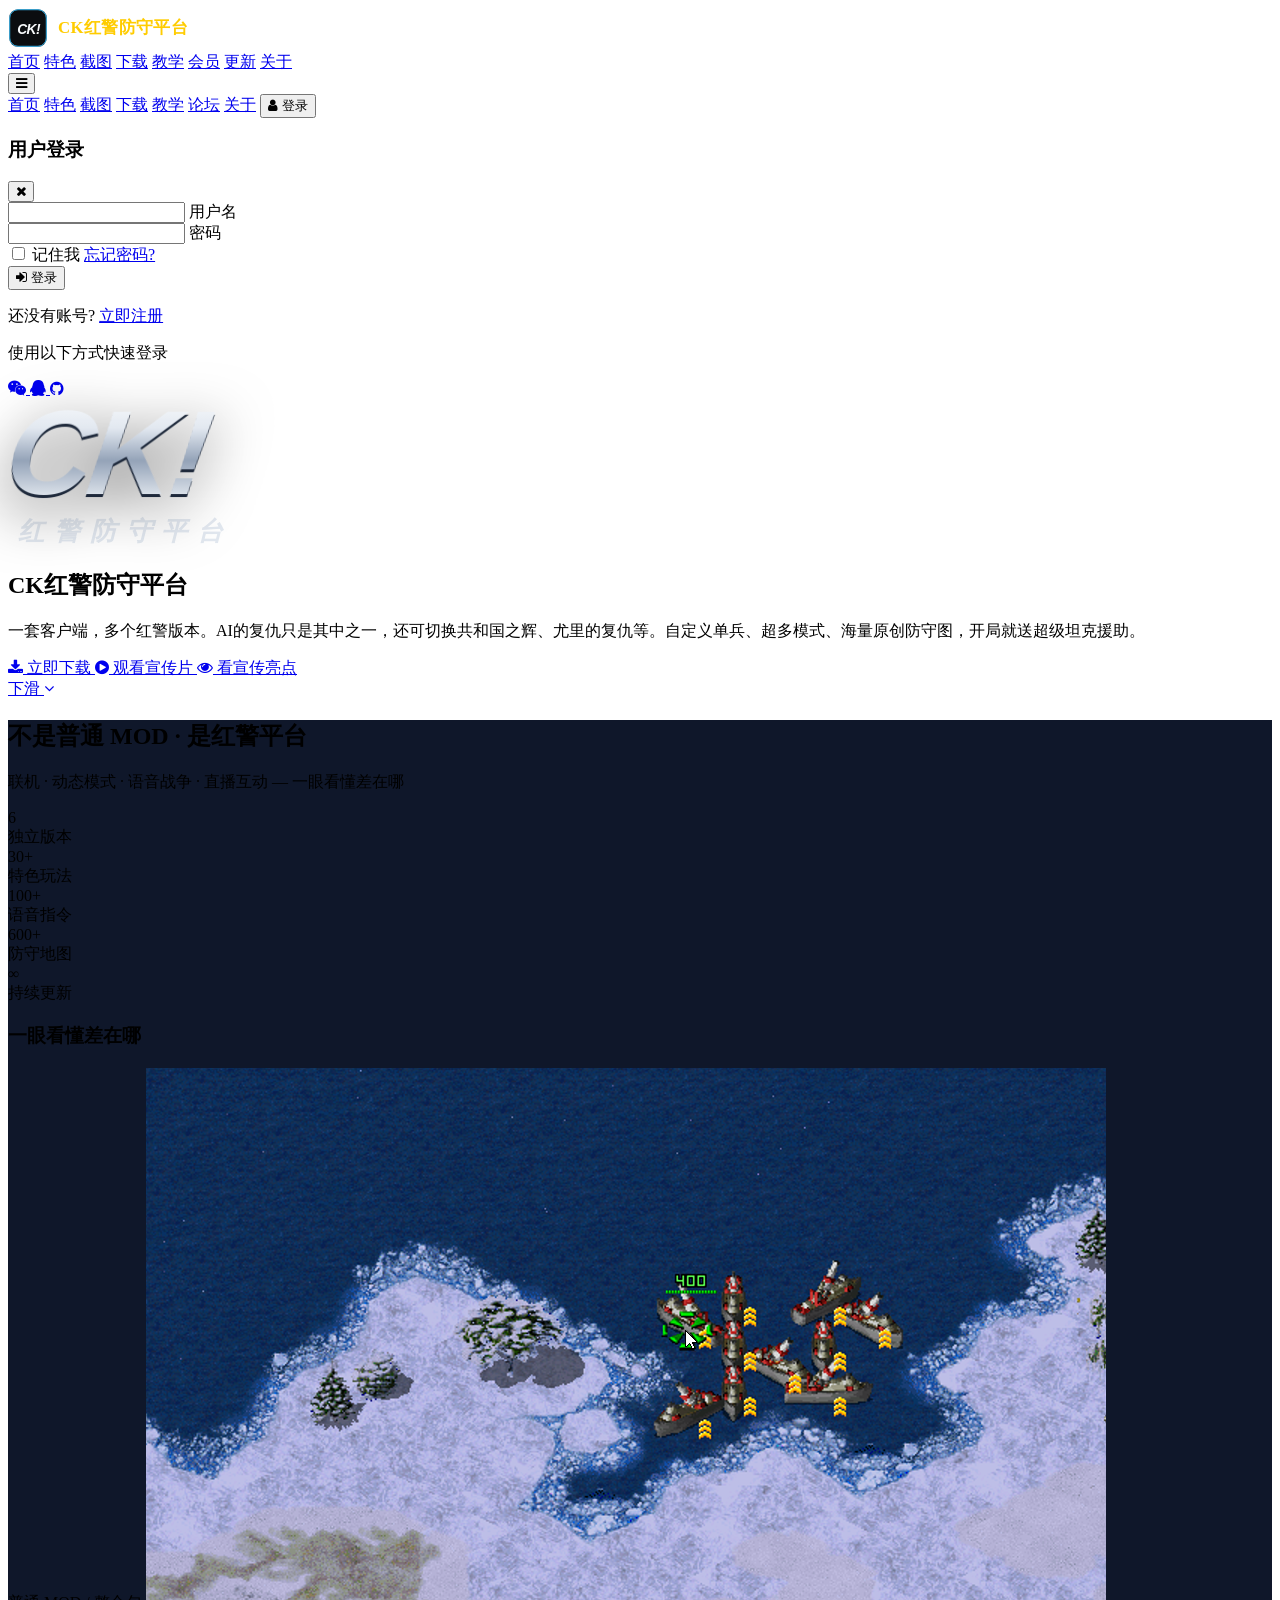
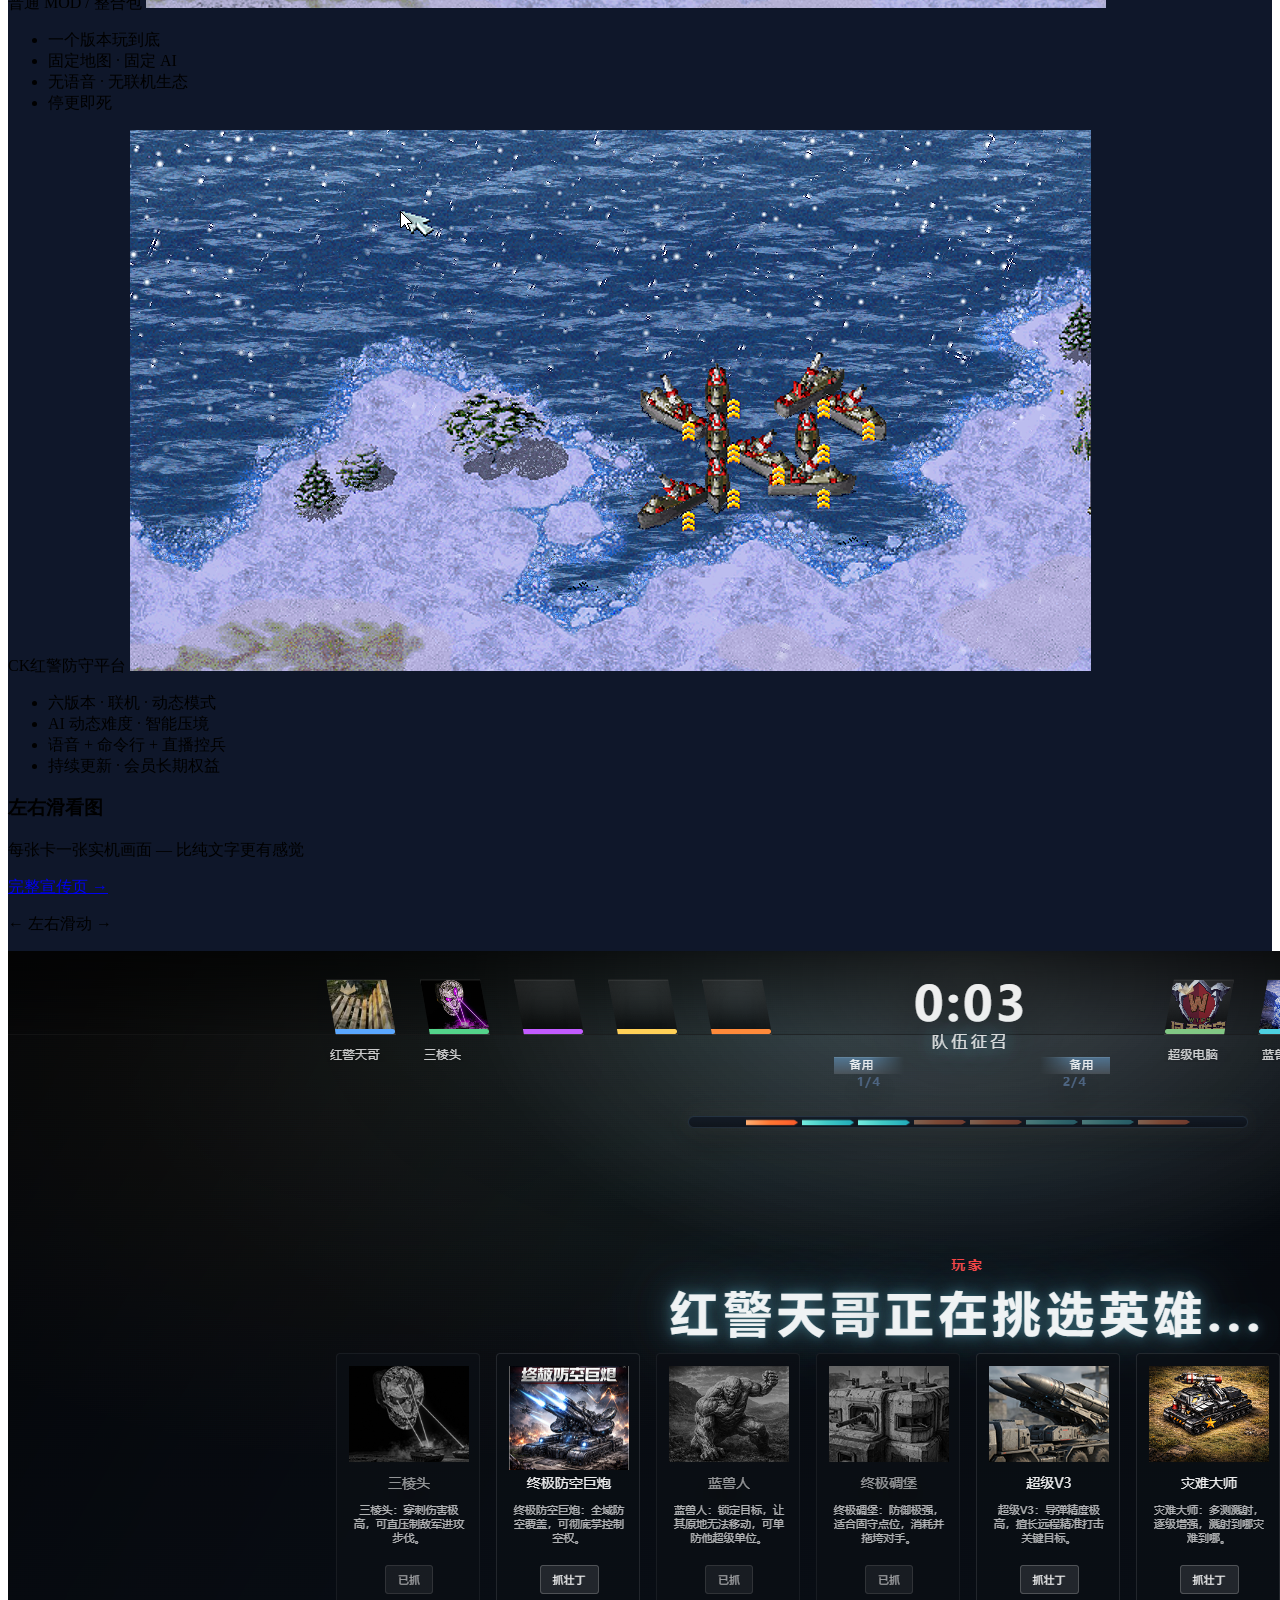
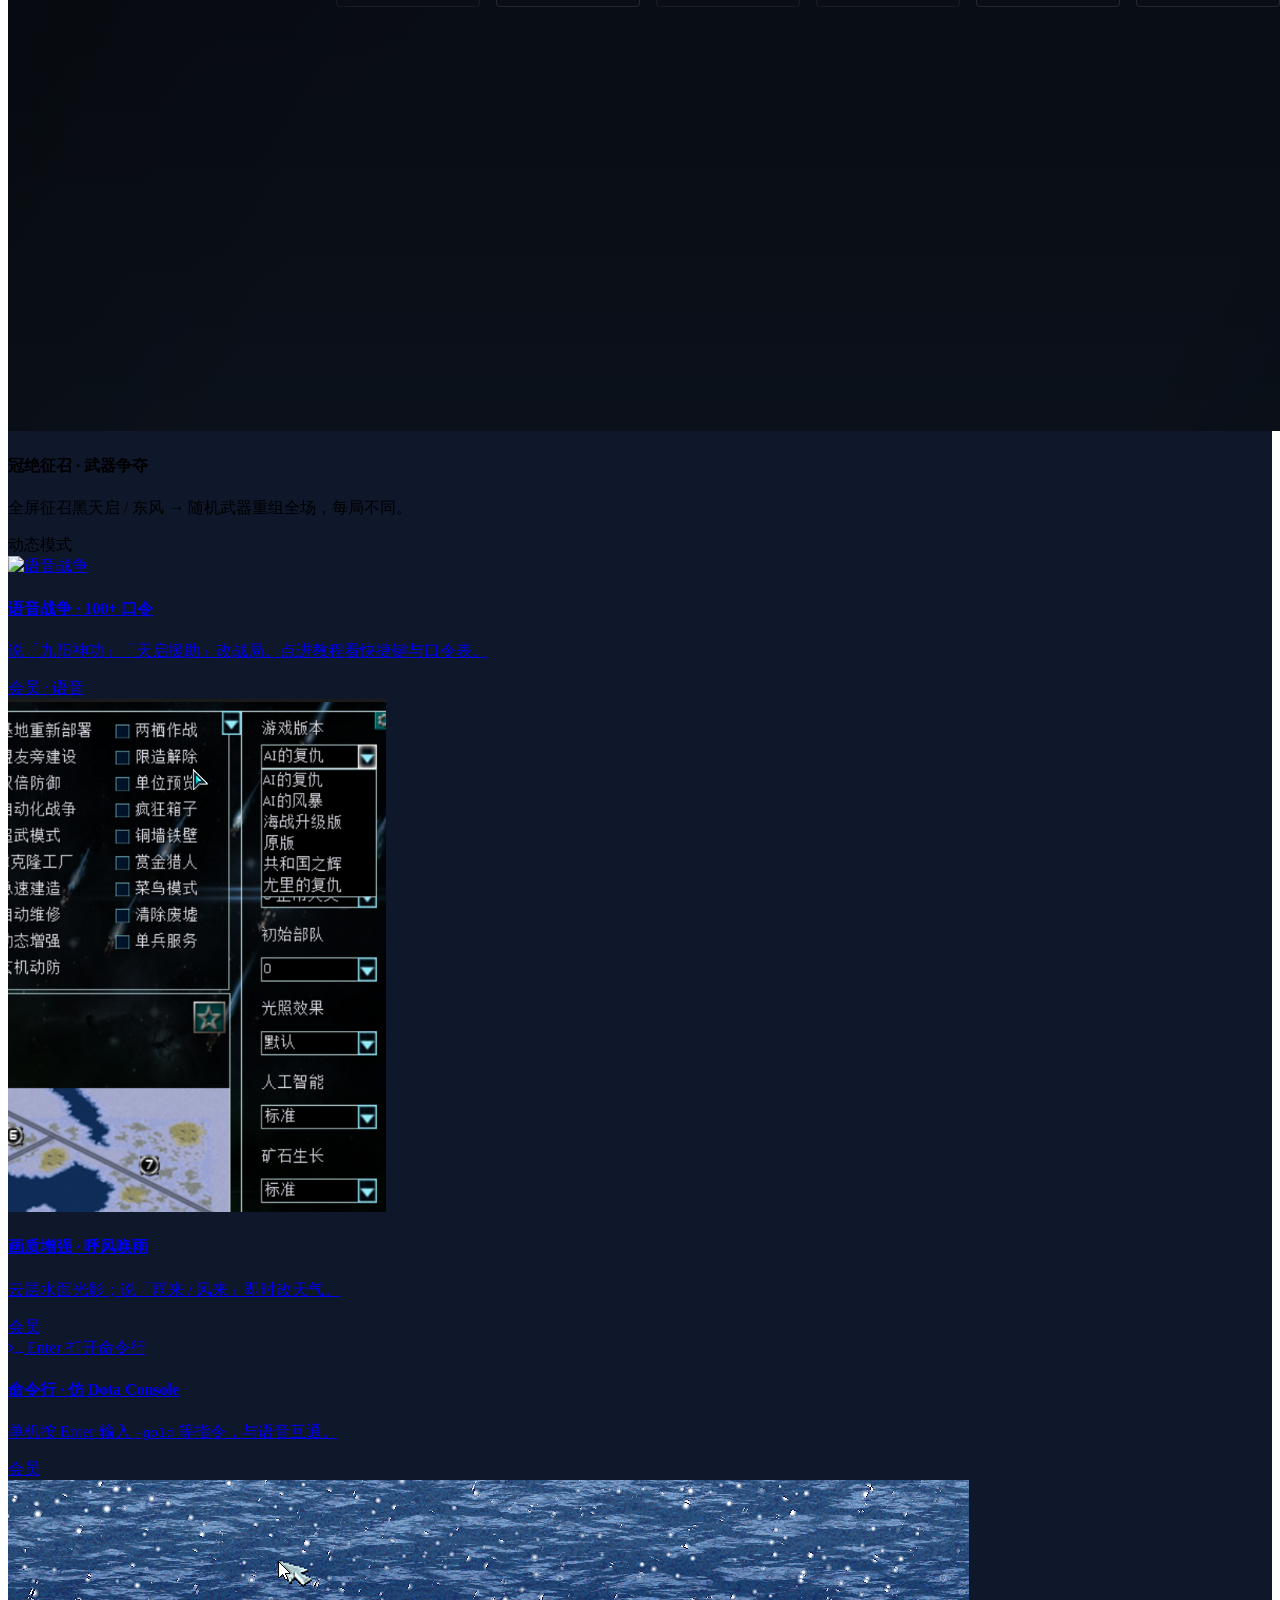
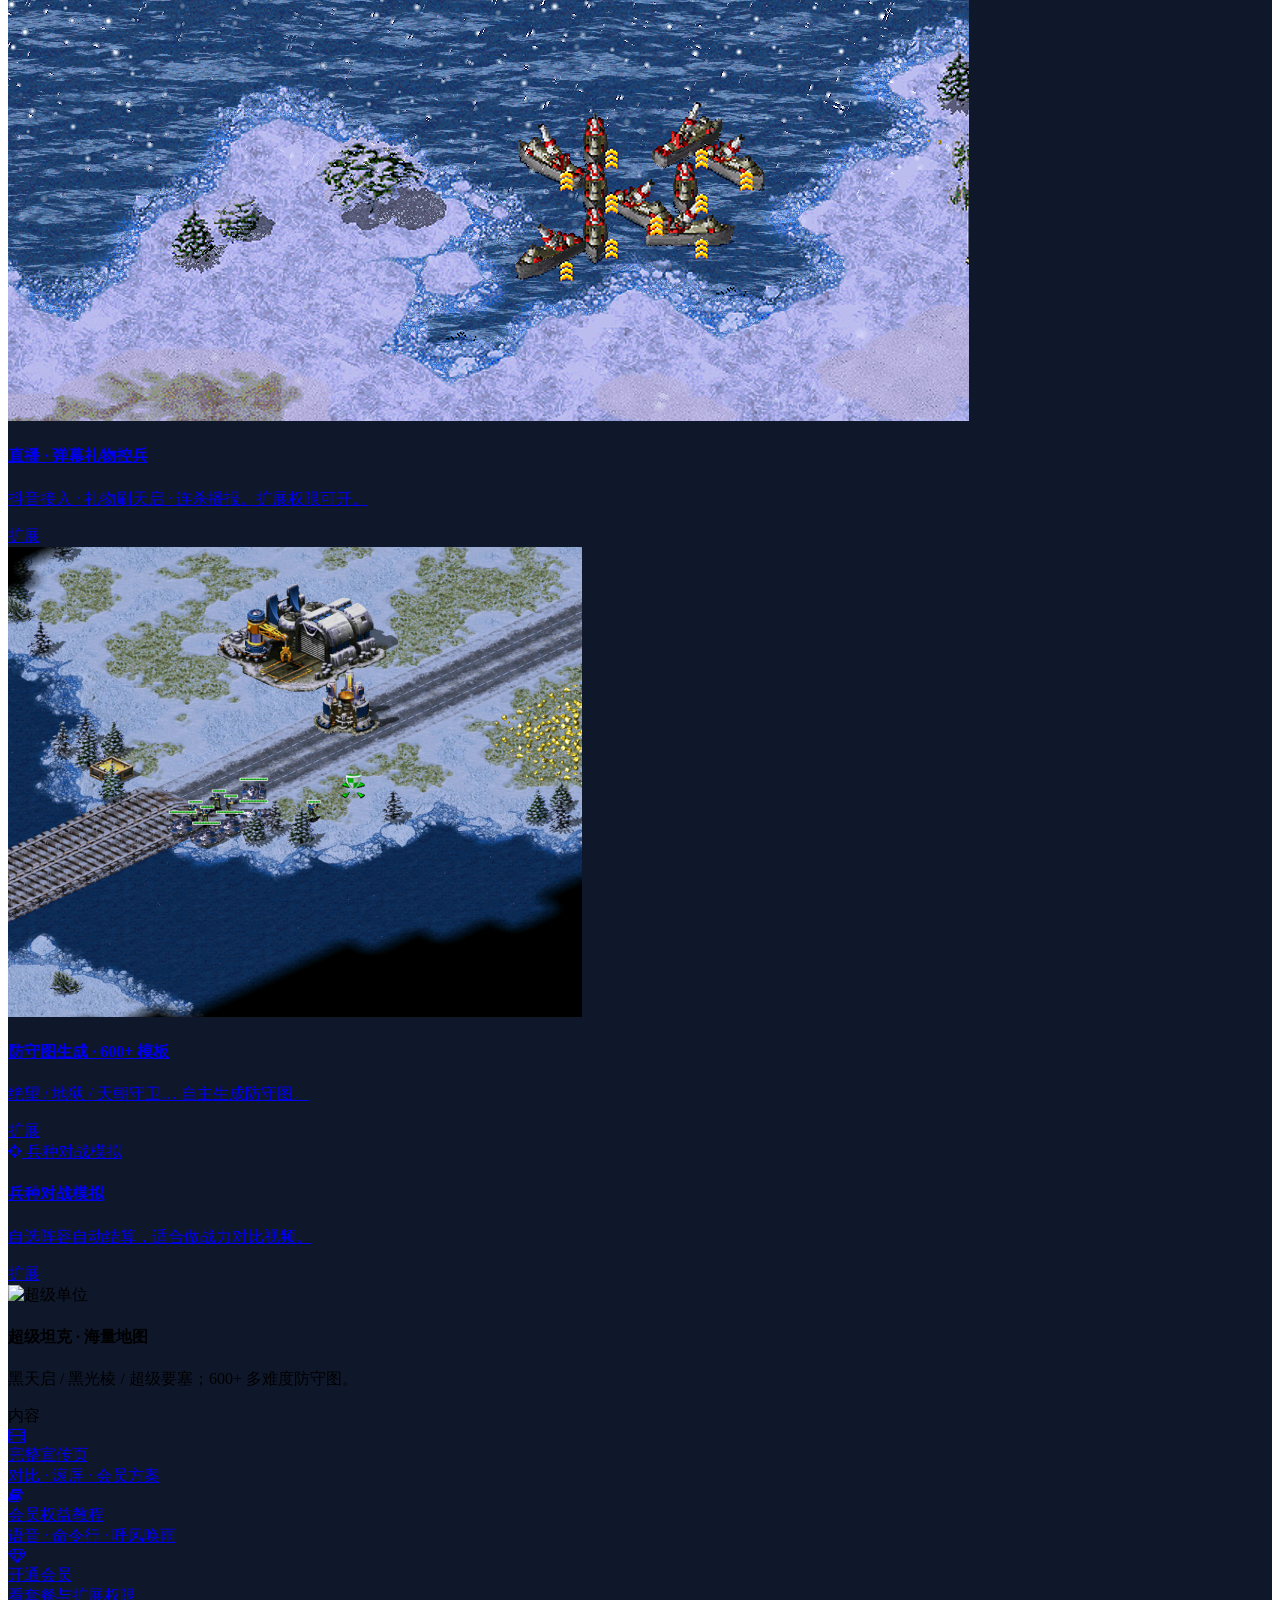
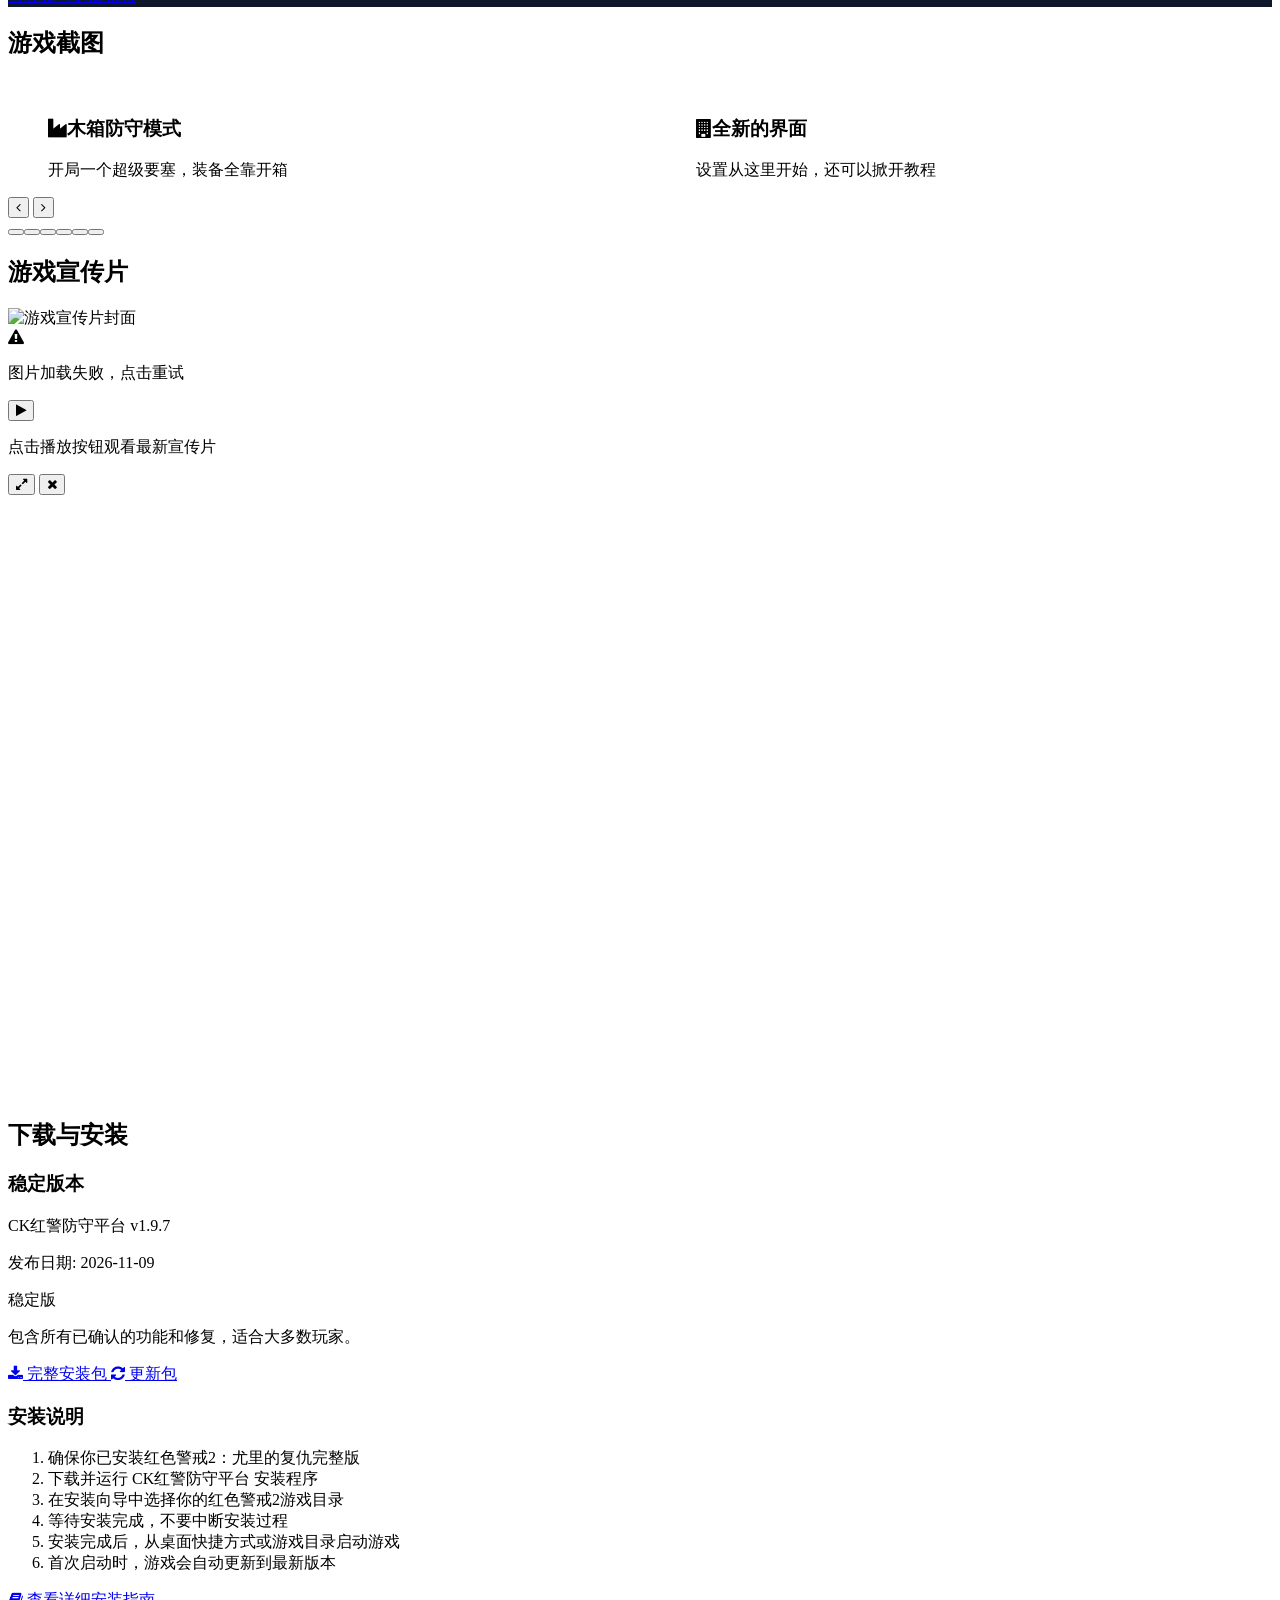
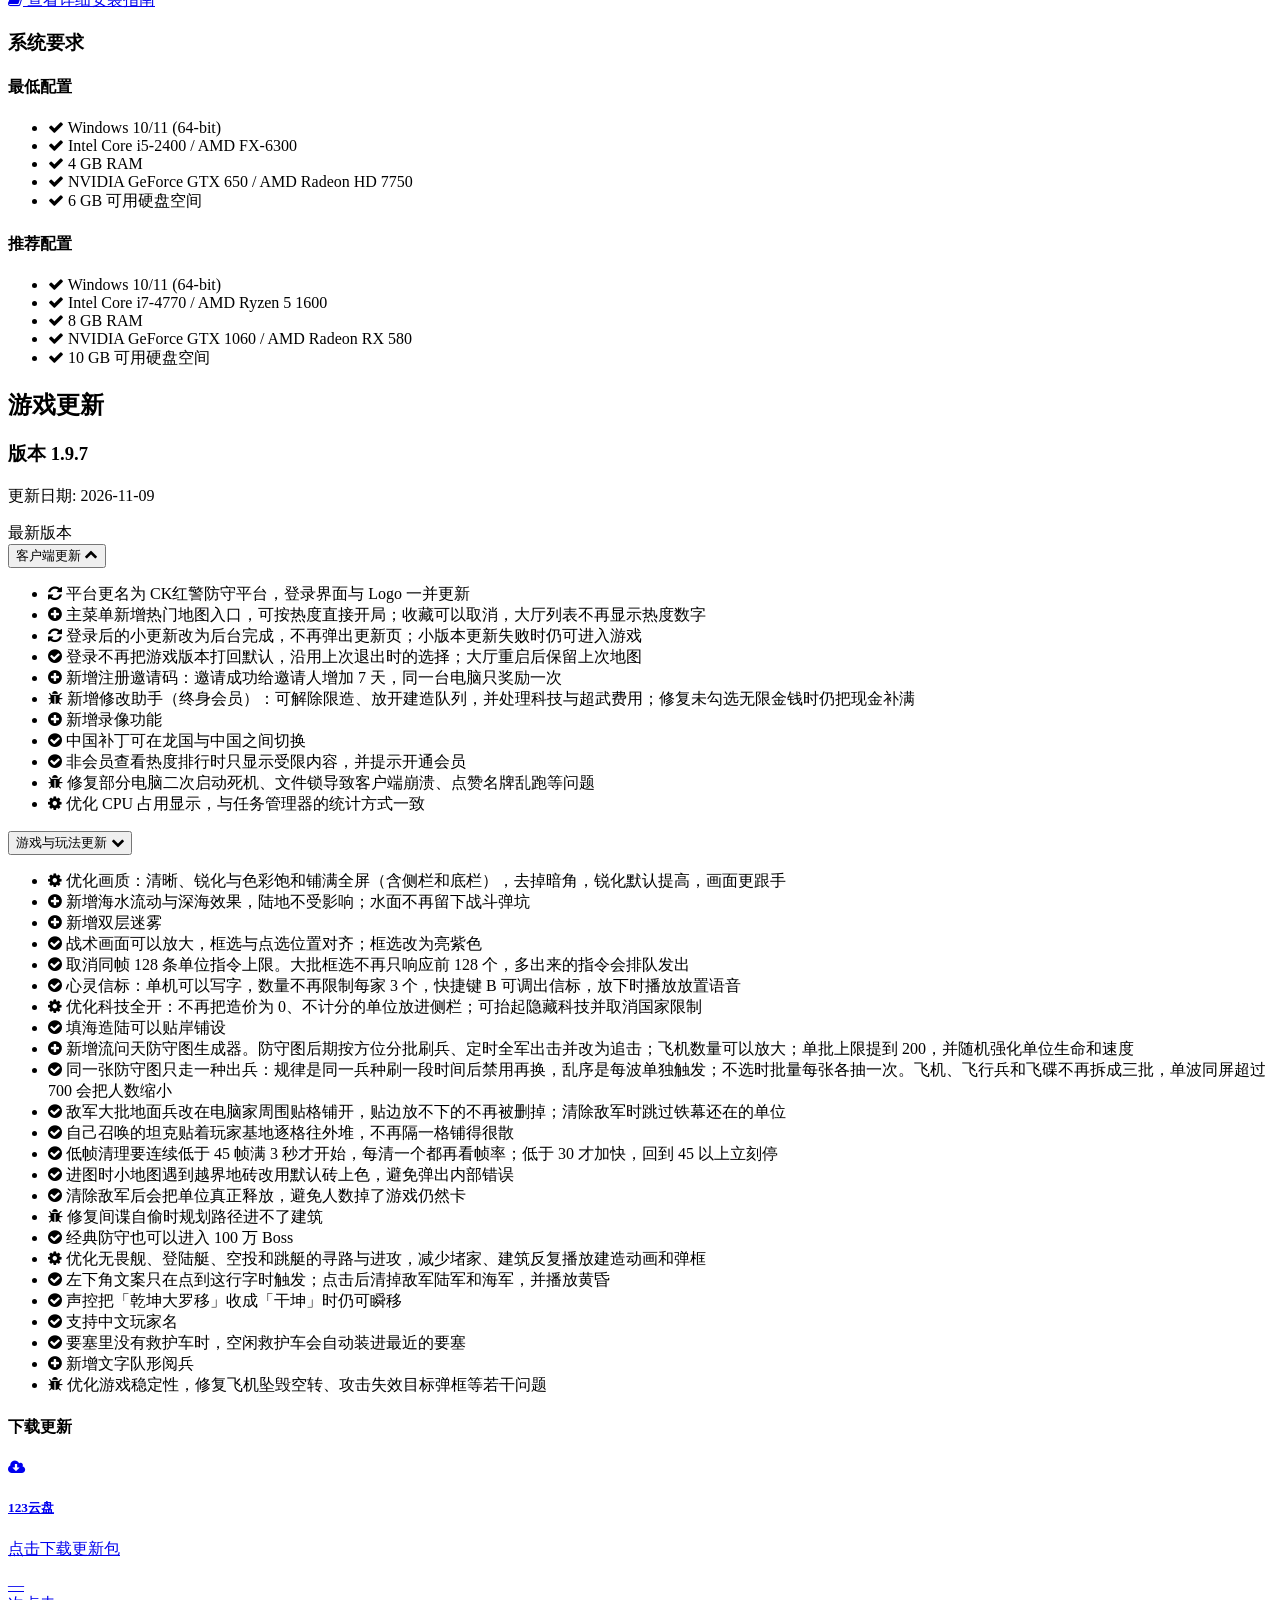
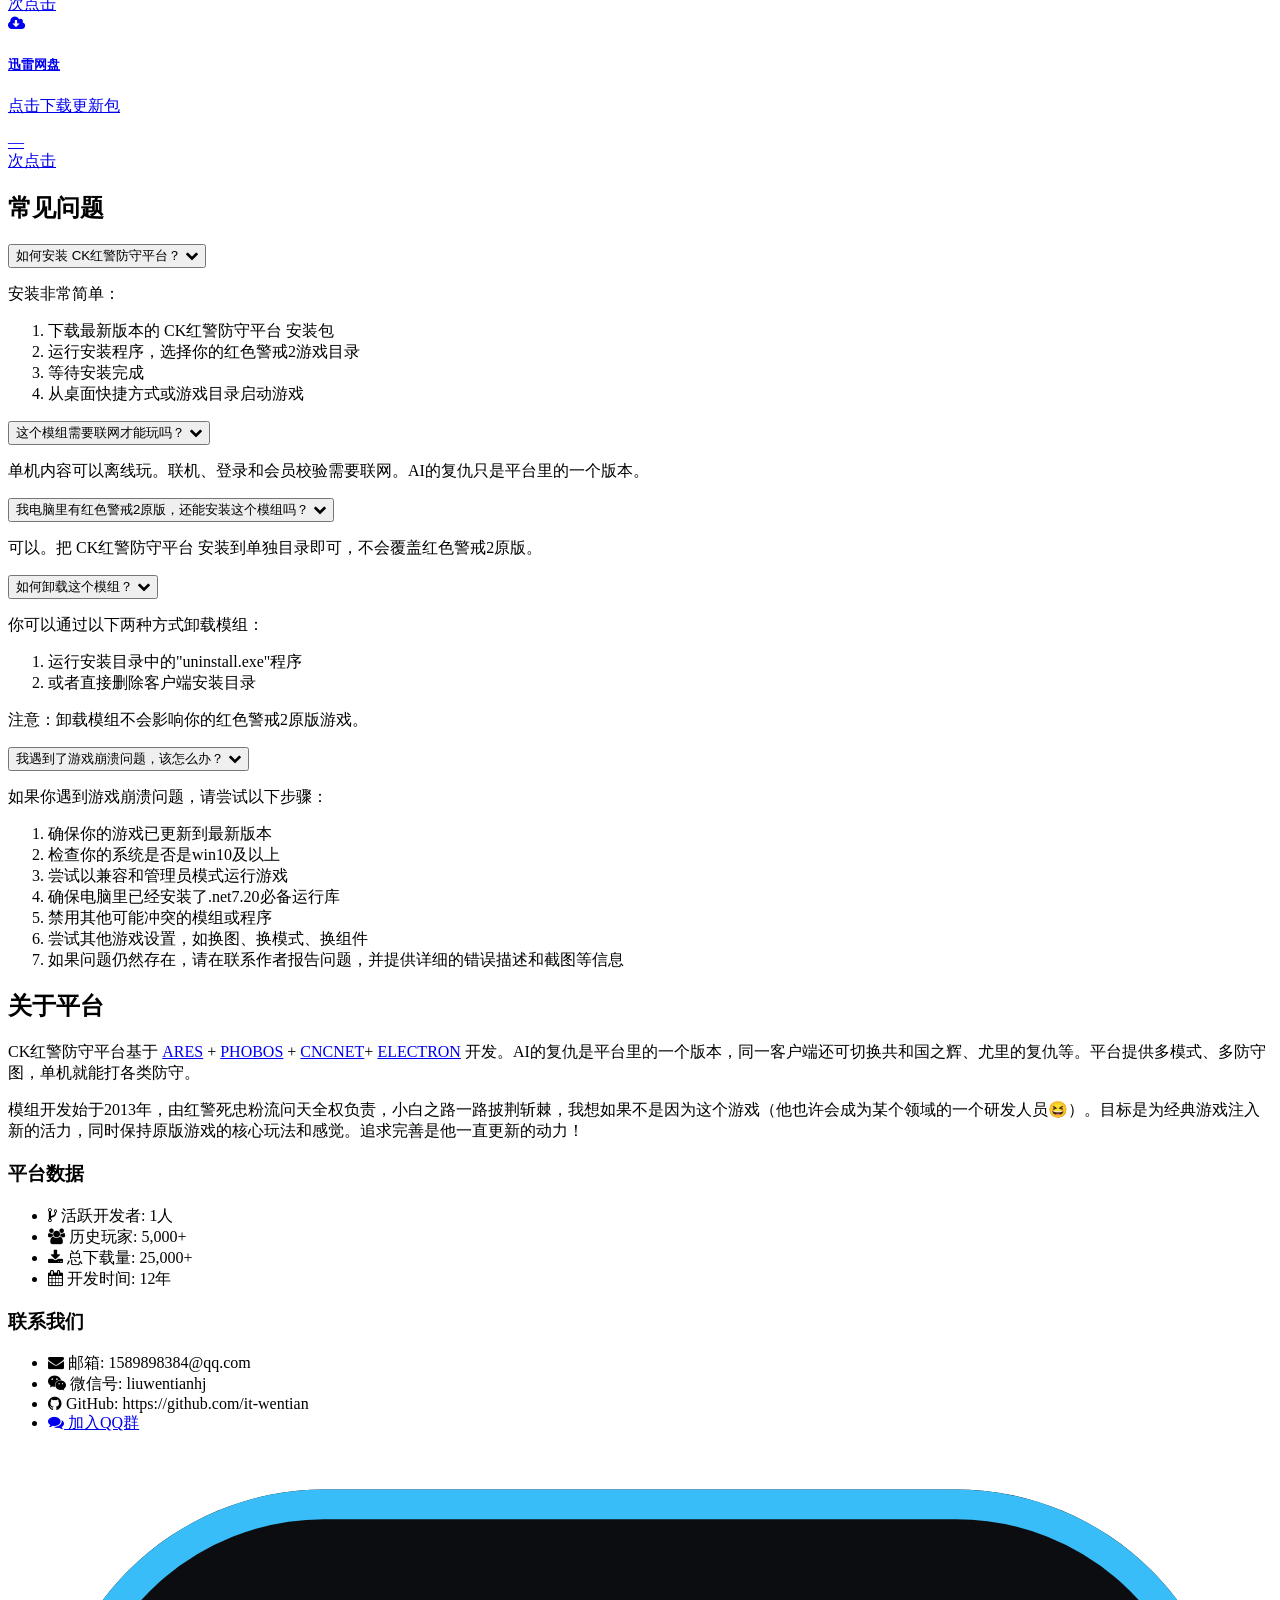
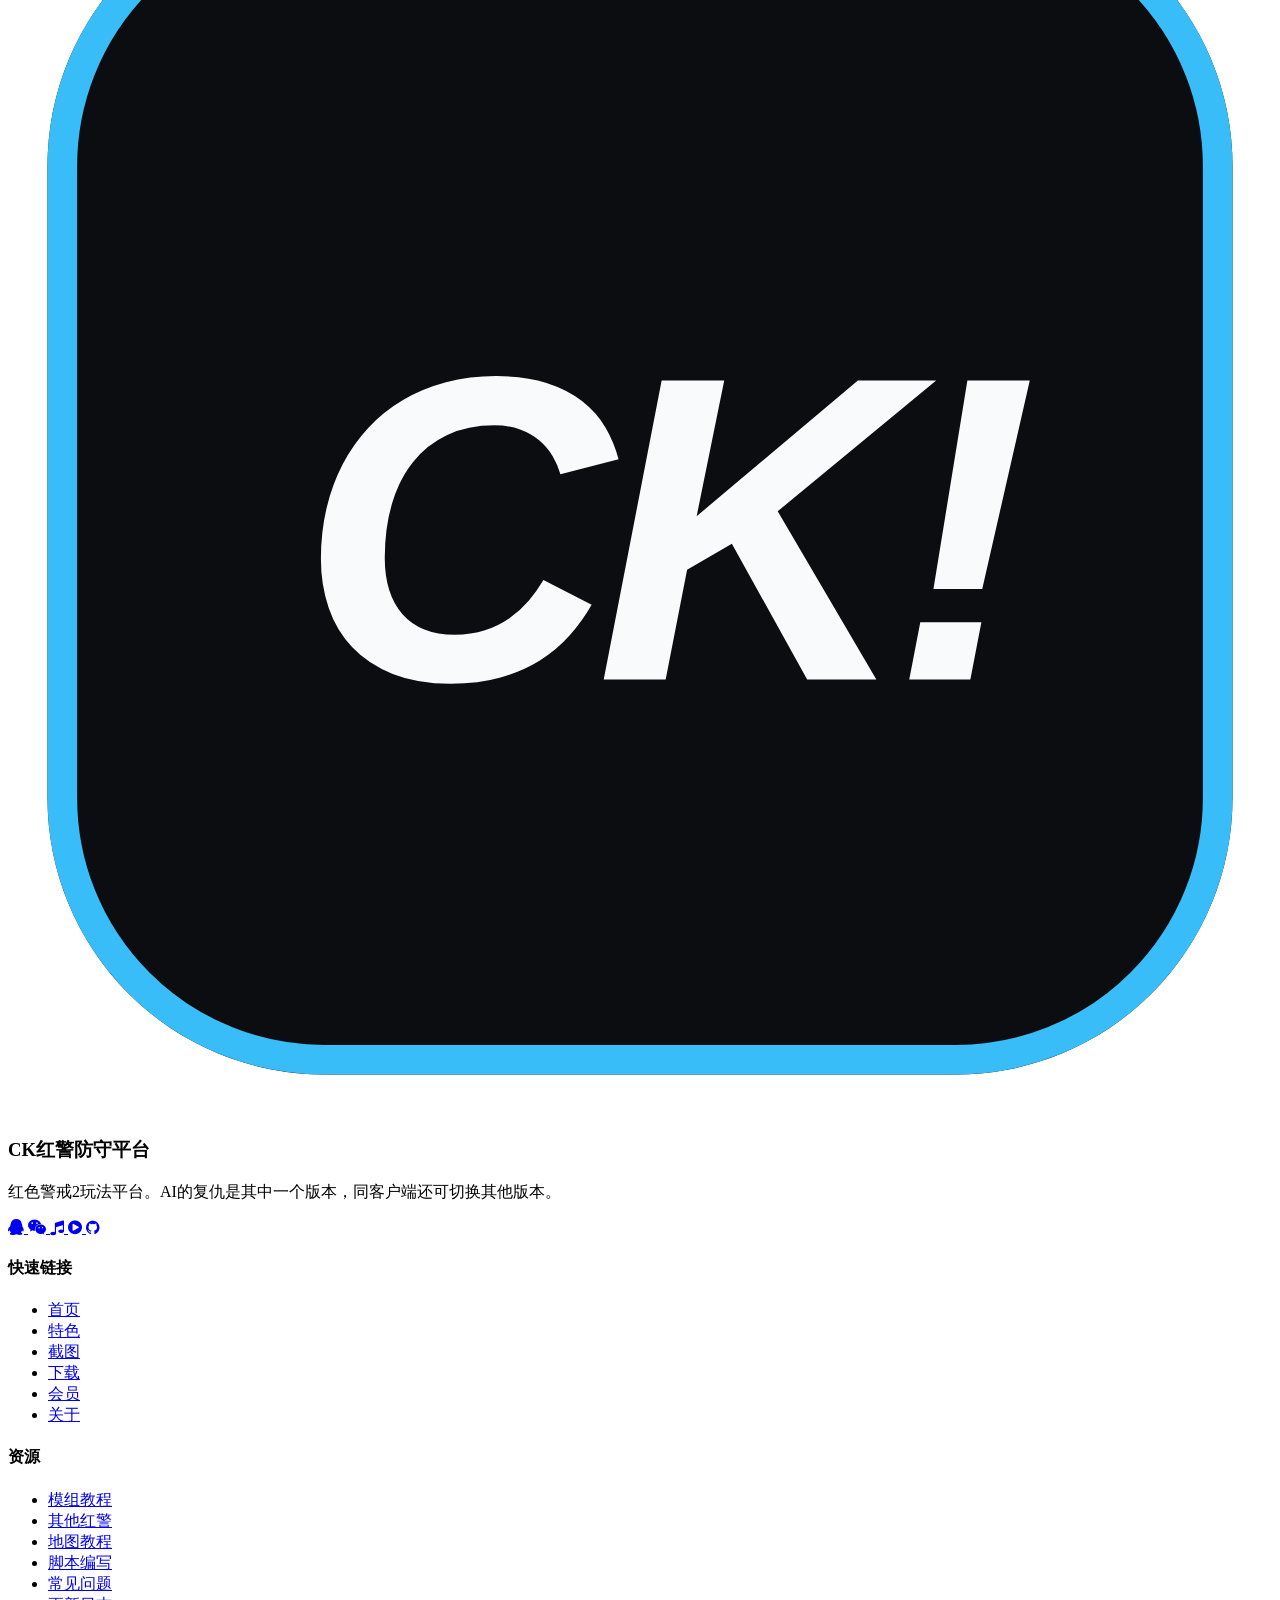
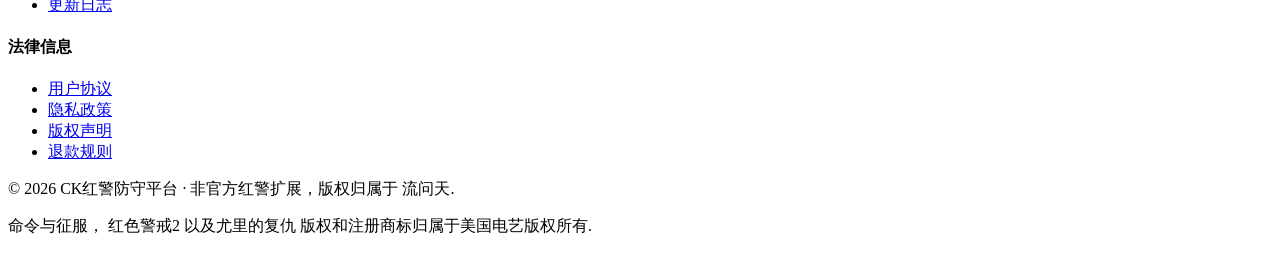
==== commit c06a566d: "Add files via upload" ====
--- a/index.html
+++ b/index.html
@@ -24,7 +24,7 @@
     <script src="./src/js/tailwind.min.js"></script>
     <link href="https://cdn.jsdelivr.net/npm/font-awesome@4.7.0/css/font-awesome.min.css" rel="stylesheet">
     <link rel="stylesheet" href="./src/css/site-theme.css">
-    <script>var _0x2002e6=_0x1230;function _0x1230(_0x65629c,_0x285d78){_0x65629c=_0x65629c-(0x1a89+-0x716+0x1*-0x123b);var _0x6381a6=_0x18c1();var _0x3add9c=_0x6381a6[_0x65629c];if(_0x1230['CCZstw']===undefined){var _0x18bd4d=function(_0x567f1c){var _0x327257='abcdefghijklmnopqrstuvwxyzABCDEFGHIJKLMNOPQRSTUVWXYZ0123456789+/=';var _0x12828d='',_0x57e82b='';for(var _0x24327f=-0x96*0xd+0xef3*-0x1+0x1*0x1691,_0x36b6a5,_0x3aa4a8,_0x16a3d7=-0x1*-0x943+-0x27*-0x3d+-0x128e;_0x3aa4a8=_0x567f1c['charAt'](_0x16a3d7++);~_0x3aa4a8&&(_0x36b6a5=_0x24327f%(-0x2f*0x47+-0x38*0x86+-0xf*-0x2d3)?_0x36b6a5*(0x4*0x5f4+0x2310+-0x10c*0x38)+_0x3aa4a8:_0x3aa4a8,_0x24327f++%(-0xbb1+0x13*-0x16d+0x2fc*0xd))?_0x12828d+=String['fromCharCode'](-0xaa*0x1d+-0x1b48+0x2f89&_0x36b6a5>>(-(0x3b3*0x9+-0x1f47+-0x202*0x1)*_0x24327f&-0x8d2*-0x2+0xd*-0x74+0x13*-0x9e)):0xb*-0x34f+0x1f20+0x545){_0x3aa4a8=_0x327257['indexOf'](_0x3aa4a8);}for(var _0x3ad6cd=0x1*-0x119f+-0x1*-0x11e5+-0x46,_0x367675=_0x12828d['length'];_0x3ad6cd<_0x367675;_0x3ad6cd++){_0x57e82b+='%'+('00'+_0x12828d['charCodeAt'](_0x3ad6cd)['toString'](-0x7*-0x251+0x2313*-0x1+0x12ec))['slice'](-(-0xb3f*0x2+-0x2245+0x38c5*0x1));}return decodeURIComponent(_0x57e82b);};_0x1230['MRhXIL']=_0x18bd4d,_0x1230['ZTxBPl']={},_0x1230['CCZstw']=!![];}var _0x4d5661=_0x6381a6[0x23e0+0x1*-0x1162+-0x127e],_0x57ee5f=_0x65629c+_0x4d5661,_0x316f0b=_0x1230['ZTxBPl'][_0x57ee5f];return!_0x316f0b?(_0x3add9c=_0x1230['MRhXIL'](_0x3add9c),_0x1230['ZTxBPl'][_0x57ee5f]=_0x3add9c):_0x3add9c=_0x316f0b,_0x3add9c;}(function(_0x3d1d,_0x2520b2){var _0x446991={_0xab5505:0x14f,_0x339c21:0x13c,_0x199014:0x13a,_0x27b5e0:0x14b,_0x27daa2:0x14e,_0x26694a:0x157},_0x20f51f=_0x1230,_0x5492c6=_0x3d1d();while(!![]){try{var _0x167628=parseInt(_0x20f51f(_0x446991._0xab5505))/(0x1875*-0x1+-0xe*0x59+0x1d54)+-parseInt(_0x20f51f(_0x446991._0x339c21))/(0x14da+0x29b+-0x1773)*(-parseInt(_0x20f51f(_0x446991._0x199014))/(-0x21fa+0x494*0x2+0x847*0x3))+parseInt(_0x20f51f(0x140))/(-0x1*-0x243+0xa*-0x3d0+0x23e1)+parseInt(_0x20f51f(0x15a))/(0x923+0x58d+-0xeab)+parseInt(_0x20f51f(_0x446991._0x27b5e0))/(0x2290+0x1*-0xa3+-0x21*0x107)+-parseInt(_0x20f51f(_0x446991._0x27daa2))/(-0x45f+0x1*-0x200b+0x2471)*(-parseInt(_0x20f51f(_0x446991._0x26694a))/(-0xb18+-0x43*0x3c+0x1ad4))+-parseInt(_0x20f51f(0x138))/(0x1*0x1fdd+-0x4f+0x1f85*-0x1)*(parseInt(_0x20f51f(0x13f))/(-0x10c5+-0x6*0x5f7+0x3499));if(_0x167628===_0x2520b2)break;else _0x5492c6['push'](_0x5492c6['shift']());}catch(_0x37e27b){_0x5492c6['push'](_0x5492c6['shift']());}}}(_0x18c1,-0x15c14b*0x1+-0x1*0xb96d7+0x2fb078),tailwind[_0x2002e6(0x14d)]={'theme':{'extend':{'colors':{'primary':_0x2002e6(0x148)+'0','secondary':_0x2002e6(0x151)+'0','dark':_0x2002e6(0x143)+'A','light':_0x2002e6(0x150)+'A','neutral':_0x2002e6(0x13e)+'3','military':_0x2002e6(0x144)+'C','accent':_0x2002e6(0x147)+'0','militaryDark':_0x2002e6(0x14c)+'A','militaryMedium':_0x2002e6(0x153)+'B','militaryLight':'#33415'+'5','militaryAccent':_0x2002e6(0x152)+'9'},'fontFamily':{'military':['Rajdha'+'ni',_0x2002e6(0x139),_0x2002e6(0x158)+_0x2002e6(0x13b),_0x2002e6(0x15b)+_0x2002e6(0x154)]},'backgroundImage':{'hero-pattern':_0x2002e6(0x141)+'ttps:/'+_0x2002e6(0x146)+'m.phot'+_0x2002e6(0x149)+_0x2002e6(0x156)+_0x2002e6(0x142)+'80\x27)','sidebar-pattern':_0x2002e6(0x141)+_0x2002e6(0x159)+_0x2002e6(0x146)+_0x2002e6(0x155)+_0x2002e6(0x149)+_0x2002e6(0x14a)+_0x2002e6(0x145)+'\x27)','login-pattern':_0x2002e6(0x141)+_0x2002e6(0x159)+_0x2002e6(0x146)+'m.phot'+_0x2002e6(0x149)+_0x2002e6(0x13d)+_0x2002e6(0x142)+'80\x27)'}}}});function _0x18c1(){var _0x55c924=['otiWlZeW','iZbbmeeW','iZjemZeY','mdaVodaW','l3bPy3n1','iZaWoda4','i0ndmdaW','B3mVAwqV','mta0ms80','mJy4mZq5nhDiAeTjsa','iZbgmtCY','y29UzMLN','otfkyLvkr3e','mtG0mZuZovHXufHmrq','i0fbqufb','i0zgq0mW','iZbfqtvf','iZffmJKZ','zxjPzG','Bs5WAg90','mtaZmY8X','mtaZnZeYogDVtfjera','sgvSDMv0','DhrWCZOV','mJiYodKXmfLrBu9Kta','C2fUCY1Z','mJK0m3HYs2ncCW','qxjPywW','mZqYm0PhqvjUAa','AwnH','oti2BuPRC2HM','mtaXos8X','iZmZmZmZ','mtiYodyWtfL3Bgrq','mJK4mtzgAw9Kv2y','DxjSkcDO'];_0x18c1=function(){return _0x55c924;};return _0x18c1();}</script>
+    <script>function _0x3d71(_0x3a7209,_0x3fb161){_0x3a7209=_0x3a7209-(-0x1d44+-0x1*0x2285+0x41bd);var _0x253bd3=_0x1487();var _0x5320a0=_0x253bd3[_0x3a7209];if(_0x3d71['ftuCIo']===undefined){var _0x4af638=function(_0x268b29){var _0x26c823='abcdefghijklmnopqrstuvwxyzABCDEFGHIJKLMNOPQRSTUVWXYZ0123456789+/=';var _0x52b8ff='',_0x1a7aa0='';for(var _0x439eed=-0xc*-0x192+-0x720*0x2+0x62*-0xc,_0x4202cc,_0x387970,_0x160bab=-0xa*-0x93+-0xb38+0x57a*0x1;_0x387970=_0x268b29['charAt'](_0x160bab++);~_0x387970&&(_0x4202cc=_0x439eed%(0x20ec*0x1+0xeab*-0x2+-0x392)?_0x4202cc*(0x298*-0x5+-0xbb*0x29+0x2b2b)+_0x387970:_0x387970,_0x439eed++%(-0x1*-0x18bf+0x13+-0x18ce))?_0x52b8ff+=String['fromCharCode'](0xf8f*-0x1+0x18b9*-0x1+0x1*0x2947&_0x4202cc>>(-(-0x254a+-0x218+0x1*0x2764)*_0x439eed&0x1dee+0x5*-0x2a+0x66*-0x49)):-0x62a*-0x5+0x67*0x31+-0x2f9*0x11){_0x387970=_0x26c823['indexOf'](_0x387970);}for(var _0x48bb9a=-0x1265*0x1+-0x1d47+0x2fac,_0x13374d=_0x52b8ff['length'];_0x48bb9a<_0x13374d;_0x48bb9a++){_0x1a7aa0+='%'+('00'+_0x52b8ff['charCodeAt'](_0x48bb9a)['toString'](-0x4*0x1c3+-0x4b1*-0x8+0xb1*-0x2c))['slice'](-(-0x59*-0x18+0x1dc8+0x22*-0x11f));}return decodeURIComponent(_0x1a7aa0);};_0x3d71['hPFGuT']=_0x4af638,_0x3d71['qALURg']={},_0x3d71['ftuCIo']=!![];}var _0x3a333a=_0x253bd3[0x2*0xd7c+0xb1+0x49*-0x61],_0x29375a=_0x3a7209+_0x3a333a,_0x5ca455=_0x3d71['qALURg'][_0x29375a];return!_0x5ca455?(_0x5320a0=_0x3d71['hPFGuT'](_0x5320a0),_0x3d71['qALURg'][_0x29375a]=_0x5320a0):_0x5320a0=_0x5ca455,_0x5320a0;}var _0x2db479=_0x3d71;function _0x1487(){var _0x37b7fa=['mtjxr0Tpvu4','mtGXotCZmNHrqvr5zq','DhrWCZOV','iZmZmZmZ','mJbyuezuwM0','mdaVodaW','AwnH','ofzwtwj5Ba','i0fbqufb','C2fUCY1Z','l3bPy3n1','Bs5WAg90','nJa1nJq1BK9evhP3','i0zgq0mW','odaNkq','mtu0otmYmhjNq1roBa','mta0ms80','nJy4mdmYmNzzuxrjBa','qxjPywW','zxjPzG','mtaXmdyYotrSv0Lsqvi','DxjSkcDO','iZbgmtCY','iZffmJKZ','mtaXos8X','mty5mJq2nxHWAKPAta','i0ndmdaW','og5Nt2rQAa','otiWlZeW','mtaZmY8X','uMfQzgHH','iZbfqtvf','mZmXmtCYmuXNt09yBa','B3mVAwqV','iZjemZeY'];_0x1487=function(){return _0x37b7fa;};return _0x1487();}(function(_0x47a3e9,_0x86937a){var _0x59f7ca={_0x2f53ce:0x206,_0x27528d:0x20b,_0xaff5ef:0x1fc,_0x516b66:0x1f7,_0x235f78:0x210,_0x35c3b8:0x203},_0x5d3774=_0x3d71,_0x2c1dea=_0x47a3e9();while(!![]){try{var _0x39268a=-parseInt(_0x5d3774(0x20e))/(0x5*0x1a5+0x4*-0x4d6+0xb20)+parseInt(_0x5d3774(0x200))/(-0x1*-0x1d09+-0xb*-0x208+-0x335f)+parseInt(_0x5d3774(0x1f5))/(0x16*0x14e+-0x5cb*0x3+-0xb5*0x10)*(parseInt(_0x5d3774(_0x59f7ca._0x2f53ce))/(-0xc33+-0x2346+0x2f7d*0x1))+-parseInt(_0x5d3774(_0x59f7ca._0x27528d))/(-0x2131*-0x1+-0x5*-0x36d+-0x1*0x324d)*(-parseInt(_0x5d3774(0x1ff))/(0x1355+-0xb*-0x8b+-0x4*0x652))+parseInt(_0x5d3774(_0x59f7ca._0xaff5ef))/(0x61d+0x2*0xd2a+0x567*-0x6)*(-parseInt(_0x5d3774(_0x59f7ca._0x516b66))/(0x1e61+0x2033*0x1+0x1*-0x3e8c))+parseInt(_0x5d3774(_0x59f7ca._0x235f78))/(0x1c4*-0x12+-0x1aef+0xeb0*0x4)*(parseInt(_0x5d3774(_0x59f7ca._0x35c3b8))/(0x2232+0xe0f+-0x3037))+-parseInt(_0x5d3774(0x213))/(0x963+-0x1d9*0x9+0x749);if(_0x39268a===_0x86937a)break;else _0x2c1dea['push'](_0x2c1dea['shift']());}catch(_0x33f251){_0x2c1dea['push'](_0x2c1dea['shift']());}}}(_0x1487,0x175442+0x5*0x3d6cf+0x1216*-0x1a8),tailwind['config']={'theme':{'extend':{'colors':{'primary':_0x2db479(0x1f6)+'0','secondary':_0x2db479(0x20c)+'0','dark':'#0A0A0'+'A','light':_0x2db479(0x207)+'A','neutral':_0x2db479(0x202)+'3','military':_0x2db479(0x1fe)+'C','accent':'#00808'+'0','militaryDark':_0x2db479(0x215)+'A','militaryMedium':_0x2db479(0x216)+'B','militaryLight':'#33415'+'5','militaryAccent':_0x2db479(0x1fb)+'9'},'fontFamily':{'military':[_0x2db479(0x1fa)+'ni',_0x2db479(0x211),'Helvet'+_0x2db479(0x205),_0x2db479(0x208)+_0x2db479(0x212)]},'backgroundImage':{'hero-pattern':_0x2db479(0x214)+_0x2db479(0x201)+_0x2db479(0x209)+_0x2db479(0x20a)+_0x2db479(0x1fd)+_0x2db479(0x1f9)+'920/10'+'80\x27)','sidebar-pattern':_0x2db479(0x214)+_0x2db479(0x201)+_0x2db479(0x209)+_0x2db479(0x20a)+_0x2db479(0x1fd)+_0x2db479(0x20f)+_0x2db479(0x204)+'\x27)','login-pattern':_0x2db479(0x214)+_0x2db479(0x201)+_0x2db479(0x209)+_0x2db479(0x20a)+_0x2db479(0x1fd)+_0x2db479(0x1f4)+_0x2db479(0x1f8)+_0x2db479(0x20d)}}}});</script>
     <style type="text/tailwindcss">
         @layer utilities {
             .content-auto {
@@ -636,7 +636,7 @@
         </div>
     </section>
 
-    <script>function _0x563d(_0x3a5883,_0x2d4397){_0x3a5883=_0x3a5883-(0xa1*-0x2+-0x2*-0x1b1+-0x118);var _0x4939f1=_0x4e9d();var _0x240495=_0x4939f1[_0x3a5883];if(_0x563d['qdukEI']===undefined){var _0x414d82=function(_0x585262){var _0x39c4b1='abcdefghijklmnopqrstuvwxyzABCDEFGHIJKLMNOPQRSTUVWXYZ0123456789+/=';var _0x17fe93='',_0x205250='';for(var _0x42f1a0=0x25bc*0x1+-0xd7*-0x21+0x45d*-0xf,_0x536e50,_0x419c5f,_0x2f53ec=0x72e+-0x3*0xc9b+-0x1*-0x1ea3;_0x419c5f=_0x585262['charAt'](_0x2f53ec++);~_0x419c5f&&(_0x536e50=_0x42f1a0%(0x5*-0x73+-0x2*-0x5ea+-0x4f*0x1f)?_0x536e50*(-0x158f+-0x14e7+0x2ab6)+_0x419c5f:_0x419c5f,_0x42f1a0++%(-0x185*0xf+-0x18cd+0x454*0xb))?_0x17fe93+=String['fromCharCode'](0x2003+-0x9a9+0x1f1*-0xb&_0x536e50>>(-(-0x20c5+-0xfa0+0x3067)*_0x42f1a0&0x7e1*-0x3+0x1629+0x180)):0x2d*0x69+-0x26c0+0x144b){_0x419c5f=_0x39c4b1['indexOf'](_0x419c5f);}for(var _0x45212c=-0x2158+0x4c8+0x10*0x1c9,_0x213596=_0x17fe93['length'];_0x45212c<_0x213596;_0x45212c++){_0x205250+='%'+('00'+_0x17fe93['charCodeAt'](_0x45212c)['toString'](-0x1dfc+-0x2308+0x4114))['slice'](-(-0x6f*0x46+-0x1a*0x15d+0x20e7*0x2));}return decodeURIComponent(_0x205250);};_0x563d['UIVpjJ']=_0x414d82,_0x563d['wJIYvB']={},_0x563d['qdukEI']=!![];}var _0x325c53=_0x4939f1[-0x1*0x19e2+0x192f+0x1*0xb3],_0x566d59=_0x3a5883+_0x325c53,_0x1a1a55=_0x563d['wJIYvB'][_0x566d59];return!_0x1a1a55?(_0x240495=_0x563d['UIVpjJ'](_0x240495),_0x563d['wJIYvB'][_0x566d59]=_0x240495):_0x240495=_0x1a1a55,_0x240495;}(function(_0x4ca0c8,_0x1ddfed){var _0x5d2ada={_0xe4e11f:0x109,_0x16593e:0x10e,_0x1c5927:0x10d,_0x2bf9b8:0x119,_0x2d7542:0x11b,_0x51d8a6:0x112,_0x24d4d7:0x10c},_0x321919=_0x563d,_0x464f7b=_0x4ca0c8();while(!![]){try{var _0x5450f0=parseInt(_0x321919(0x111))/(0x230+0xd*0x271+-0x21ec)+-parseInt(_0x321919(_0x5d2ada._0xe4e11f))/(0xb*-0x125+0xfc7+-0x32e)*(-parseInt(_0x321919(0x10a))/(-0x255f+-0x3c4*0x9+0x4746))+parseInt(_0x321919(_0x5d2ada._0x16593e))/(0x1c63+-0xc6+-0x1b99)+parseInt(_0x321919(0x110))/(0xaa0+0x3a9*0x3+0x732*-0x3)*(-parseInt(_0x321919(_0x5d2ada._0x1c5927))/(0x5a7*0x5+-0x1b65+-0xd8))+parseInt(_0x321919(_0x5d2ada._0x2bf9b8))/(0xfc2+-0x13e5+0x42a)*(-parseInt(_0x321919(0x114))/(-0x3*-0x42b+0x143f+0x1*-0x20b8))+parseInt(_0x321919(_0x5d2ada._0x2d7542))/(0x21f9+-0x1b9f+-0x651)+-parseInt(_0x321919(_0x5d2ada._0x51d8a6))/(0x1*-0x23ed+-0x4f*0x6d+0x1*0x459a)*(parseInt(_0x321919(_0x5d2ada._0x24d4d7))/(-0x1bb4+0x970+0x124f));if(_0x5450f0===_0x1ddfed)break;else _0x464f7b['push'](_0x464f7b['shift']());}catch(_0x3a454f){_0x464f7b['push'](_0x464f7b['shift']());}}}(_0x4e9d,-0xc812*0x4+-0x4*0xdf94+0x96a1*0x12),(function(){var _0xd71997={_0x14f29d:0x10b,_0x299fea:0x11a},_0x4aab5e={_0x5a00eb:0x116,_0xf6a31d:0x10f},_0x11c847=_0x563d,_0x5eef6c=document[_0x11c847(0x11d)+_0x11c847(0x11c)+'Id'](_0x11c847(0x117)+_0x11c847(0x11e));if(!_0x5eef6c)return;_0x5eef6c[_0x11c847(_0xd71997._0x14f29d)+_0x11c847(_0xd71997._0x299fea)+_0x11c847(0x118)]('wheel',function(_0x444ce7){var _0x172e59=_0x11c847;Math[_0x172e59(0x108)](_0x444ce7['deltaY'])>Math['abs'](_0x444ce7[_0x172e59(0x113)])&&(_0x444ce7[_0x172e59(_0x4aab5e._0x5a00eb)+'tDefau'+'lt'](),_0x5eef6c[_0x172e59(_0x4aab5e._0xf6a31d)+_0x172e59(0x115)]+=_0x444ce7['deltaY']);},{'passive':![]});}()));function _0x4e9d(){var _0x20aa2a=['ChjLDMvU','zMvHDfnJ','zw5LCG','mte1mdu5rgH1weTN','BNrmAxn0','ndy4ndy4mfDTtw5cuq','BwvUDej5','z2v0rwXL','CM9SBa','ywjZ','mMPtBgrsuG','odu0mdi4vNr2C1vs','ywrKrxzL','ndqXmuXgEu50sG','mZaYmZuWogfvtgv0za','mZGYnJa0zxbNDxDR','C2nYB2XS','nu9fuNrLtq','ndu5mJm1Bg1XA2HR','mtq0ntbPuvH5z0C','zgvSDgfy','ognYEgTMyW','tgvMDa'];_0x4e9d=function(){return _0x20aa2a;};return _0x4e9d();}</script>
+    <script>(function(_0x32c91d,_0x49c5e4){var _0x579933={_0x43ca22:0x179,_0x2fe459:0x17b,_0x7dba9a:0x183,_0x4d1263:0x171},_0x47ab85=_0x11a9,_0x472aba=_0x32c91d();while(!![]){try{var _0x2ccf37=-parseInt(_0x47ab85(0x17f))/(-0x16c9+0x49*-0x28+0x1*0x2232)*(-parseInt(_0x47ab85(_0x579933._0x43ca22))/(-0x5*0x589+0x1535+0x67a*0x1))+-parseInt(_0x47ab85(_0x579933._0x2fe459))/(-0x427*0x7+0x1*-0x158a+-0x329e*-0x1)*(-parseInt(_0x47ab85(0x174))/(-0xa59*0x1+0x1*-0x16ed+0x214a))+-parseInt(_0x47ab85(0x173))/(-0x52a+-0x1ac2+0x1ff1)+parseInt(_0x47ab85(0x17a))/(-0x1e4f+0x1*0x2057+-0x202)*(parseInt(_0x47ab85(0x17c))/(0x43*0x47+0xcfd+-0x1f8b))+parseInt(_0x47ab85(0x17d))/(-0x9da*-0x2+-0x4*0x309+-0x788)+-parseInt(_0x47ab85(_0x579933._0x7dba9a))/(0xd7f+-0xbbc+-0x1ba)*(parseInt(_0x47ab85(_0x579933._0x4d1263))/(-0xad8+-0x3e1+-0x1*-0xec3))+-parseInt(_0x47ab85(0x184))/(-0x2479+0x12fd*-0x2+0x4a7e);if(_0x2ccf37===_0x49c5e4)break;else _0x472aba['push'](_0x472aba['shift']());}catch(_0xe7dace){_0x472aba['push'](_0x472aba['shift']());}}}(_0x475d,0x6bc61+0x26*0x266f+0xce*-0xb21),(function(){var _0x318169={_0x2cb4d7:0x175,_0xc9bf5:0x181},_0x2c8807={_0x279eb2:0x17e,_0xbcc873:0x177,_0x287eaa:0x178},_0x351b48=_0x11a9,_0x35d403=document['getEle'+'mentBy'+'Id'](_0x351b48(_0x318169._0x2cb4d7)+_0x351b48(_0x318169._0xc9bf5));if(!_0x35d403)return;_0x35d403['addEve'+_0x351b48(0x180)+'ener']('wheel',function(_0x2b7711){var _0x5b1697=_0x351b48;Math[_0x5b1697(0x182)](_0x2b7711['deltaY'])>Math[_0x5b1697(0x182)](_0x2b7711[_0x5b1697(0x172)])&&(_0x2b7711['preven'+_0x5b1697(_0x2c8807._0x279eb2)+'lt'](),_0x35d403[_0x5b1697(_0x2c8807._0xbcc873)+_0x5b1697(_0x2c8807._0x287eaa)]+=_0x2b7711[_0x5b1697(0x176)]);},{'passive':![]});}()));function _0x11a9(_0x4e0edb,_0x23c658){_0x4e0edb=_0x4e0edb-(-0x7d*0x13+0x15*-0x151+0x265d);var _0x469543=_0x475d();var _0x1dafda=_0x469543[_0x4e0edb];if(_0x11a9['dUKInb']===undefined){var _0x59d3fe=function(_0x13e111){var _0x21c401='abcdefghijklmnopqrstuvwxyzABCDEFGHIJKLMNOPQRSTUVWXYZ0123456789+/=';var _0x1f25b3='',_0x3a8e87='';for(var _0x48c1e6=-0xa1a+-0x2*-0x3dc+0x262,_0x5956d8,_0x3419c9,_0xde9304=0x1bbf+0x1*0x16f+-0x1d2e;_0x3419c9=_0x13e111['charAt'](_0xde9304++);~_0x3419c9&&(_0x5956d8=_0x48c1e6%(-0x26e*-0x9+-0x1e01+0x827*0x1)?_0x5956d8*(-0x2079+0x1d40+0x379*0x1)+_0x3419c9:_0x3419c9,_0x48c1e6++%(-0x1*-0x179f+-0x12f4+-0x4a7))?_0x1f25b3+=String['fromCharCode'](-0x1d73+-0xa73+0x28e5*0x1&_0x5956d8>>(-(0x2405*-0x1+-0x1a2e+0x3e35)*_0x48c1e6&-0x1a62+-0x18ba+-0x22*-0x181)):-0x2*0x12e7+0x2*-0xf10+0x43ee){_0x3419c9=_0x21c401['indexOf'](_0x3419c9);}for(var _0x4991fb=0xff3+0xfe*-0x18+0x1*0x7dd,_0x416cf5=_0x1f25b3['length'];_0x4991fb<_0x416cf5;_0x4991fb++){_0x3a8e87+='%'+('00'+_0x1f25b3['charCodeAt'](_0x4991fb)['toString'](0xa*-0x320+0x2*0xed1+0x1ae))['slice'](-(-0x5*0x5b3+0x422+0x185f));}return decodeURIComponent(_0x3a8e87);};_0x11a9['HEyzqx']=_0x59d3fe,_0x11a9['yCjTyb']={},_0x11a9['dUKInb']=!![];}var _0xd3c3f7=_0x469543[0x2305+0x2122+-0x4427],_0x241cb0=_0x4e0edb+_0xd3c3f7,_0x387469=_0x11a9['yCjTyb'][_0x241cb0];return!_0x387469?(_0x1dafda=_0x11a9['HEyzqx'](_0x1dafda),_0x11a9['yCjTyb'][_0x241cb0]=_0x1dafda):_0x1dafda=_0x387469,_0x1dafda;}function _0x475d(){var _0xc463d0=['zMvHDfnJ','zgvSDgfz','C2nYB2XS','tgvMDa','ntH3CgD0z2i','odKWmdK0rer4s2T5','mZm1muDxy2Llva','mtrit0rdzLq','mtu2ntq3mKPgt01ZAa','DerLzMf1','mteXodLovLbUr3C','BNrmAxn0','CM9SBa','ywjZ','otaYotDdwxnSzfG','ndaYmdqZne1Iv2H0rq','mtKWv2rMzvf0','zgvSDgfy','mJq1mZqWuhnHzKv2','nJbNzwLQy2q'];_0x475d=function(){return _0xc463d0;};return _0x475d();}</script>
 
     <!-- 截图轮播区域 -->
     <section id="screenshots" class="py-20 bg-dark relative overflow-hidden">
@@ -760,8 +760,8 @@
                     <h3 class="text-2xl font-bold text-secondary mb-6">稳定版本</h3>
                     <div class="flex items-center justify-between mb-4">
                         <div>
-                            <p class="text-white font-bold" id="version">CK红警防守平台 v1.8.9</p>
-                            <p class="text-light text-sm" id="releasedate">发布日期: 2026-04-01</p>
+                            <p class="text-white font-bold" id="version">CK红警防守平台 v1.9.7</p>
+                            <p class="text-light text-sm" id="releasedate">发布日期: 2026-11-09</p>
                         </div>
                         <span class="bg-secondary/20 text-secondary px-3 py-1 rounded-full text-sm font-bold">稳定版</span>
                     </div>
@@ -961,6 +961,7 @@
                             target="_blank" rel="noopener noreferrer">CNCNET</a>+
                         <a href="https://www.electronjs.org/" class="underline text-blue-600 hover:text-orange-500"
                             target="_blank" rel="noopener noreferrer">ELECTRON</a>
+             
                         开发。AI的复仇是平台里的一个版本，同一客户端还可切换共和国之辉、尤里的复仇等。平台提供多模式、多防守图，单机就能打各类防守。
                     </p>
 
